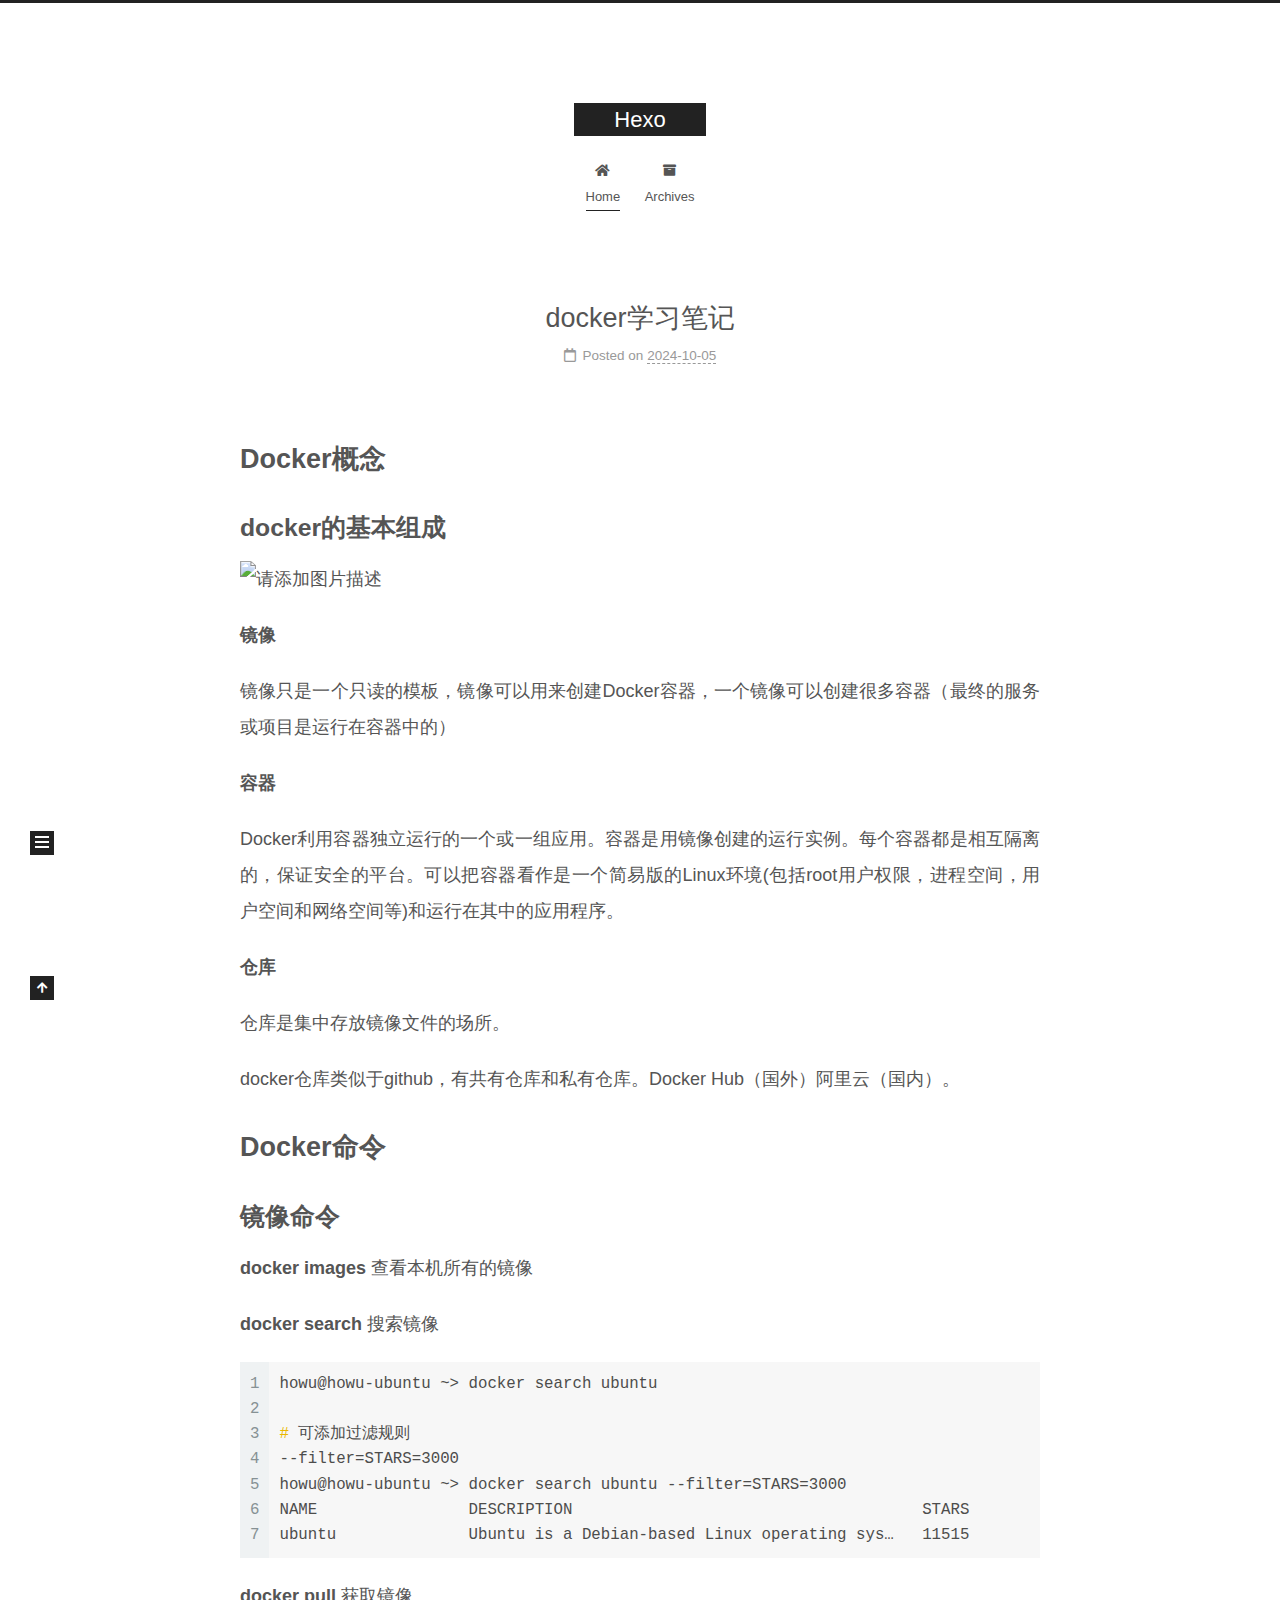
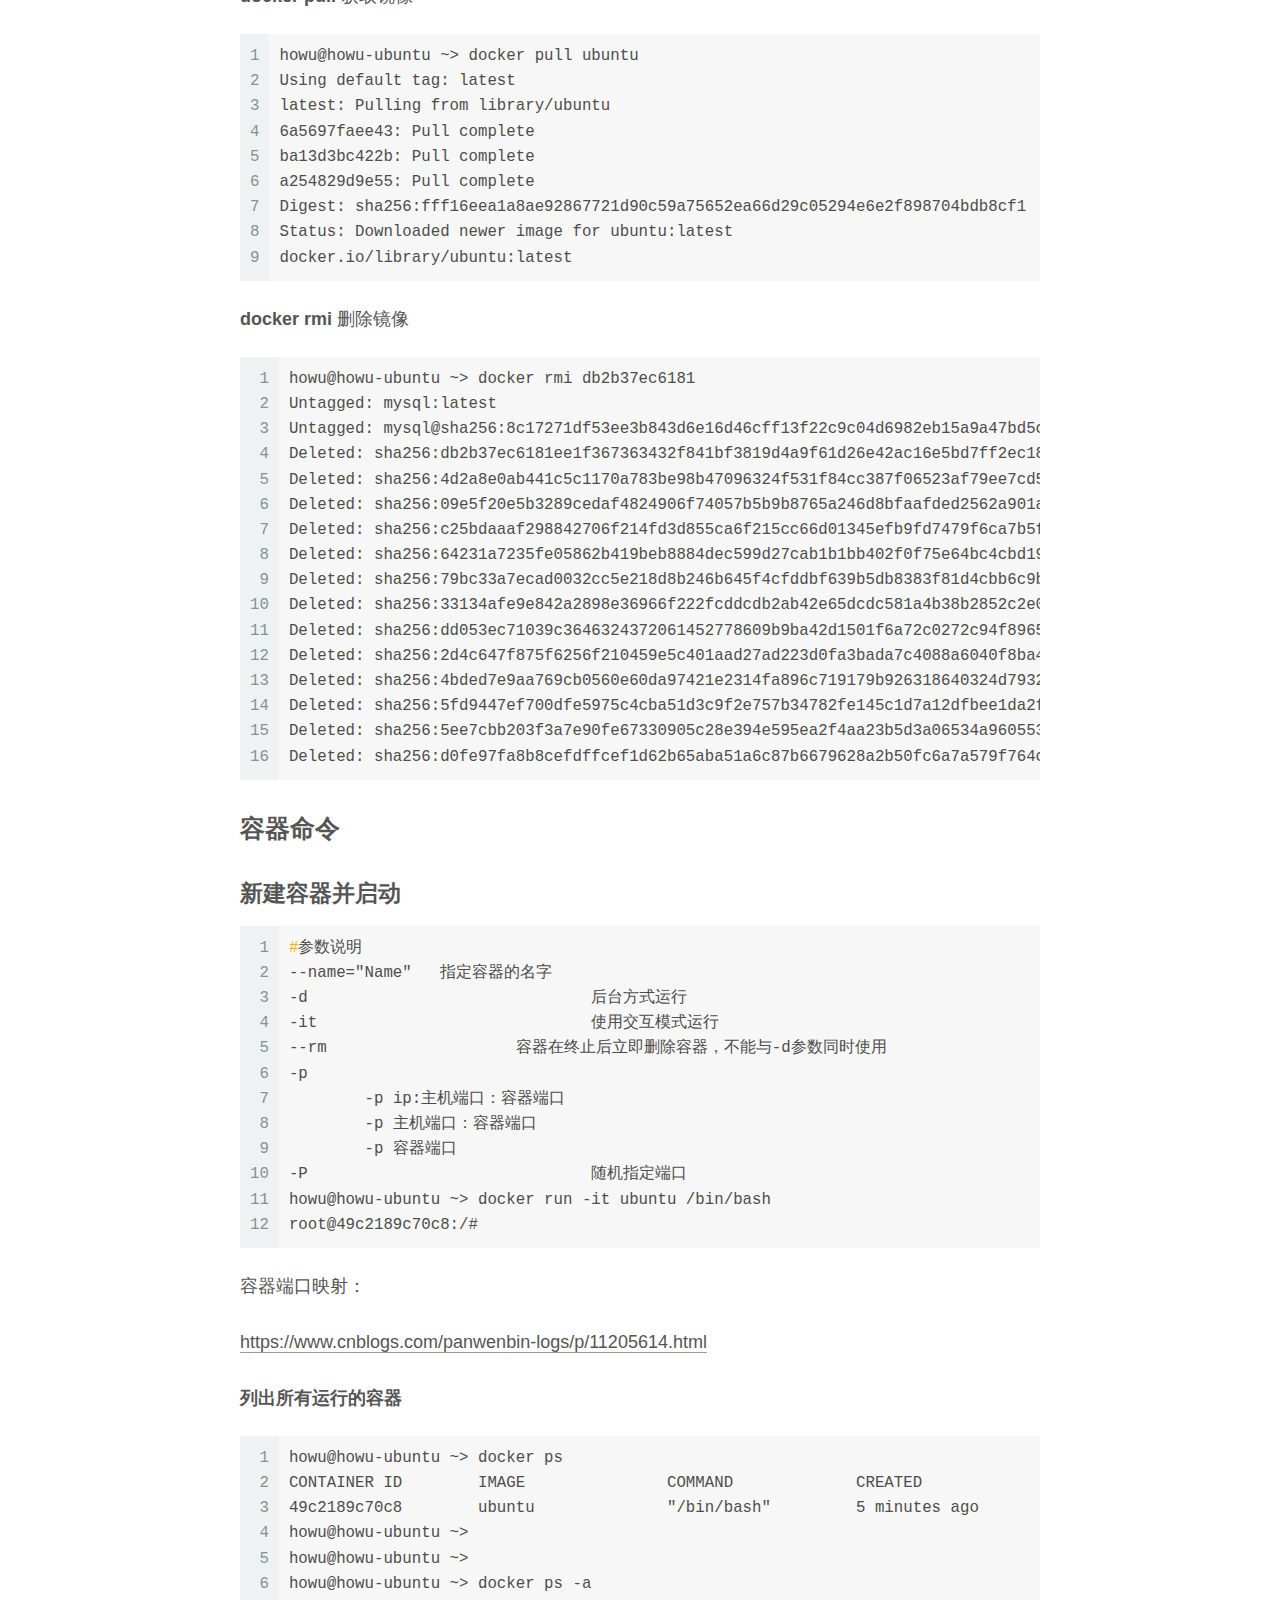
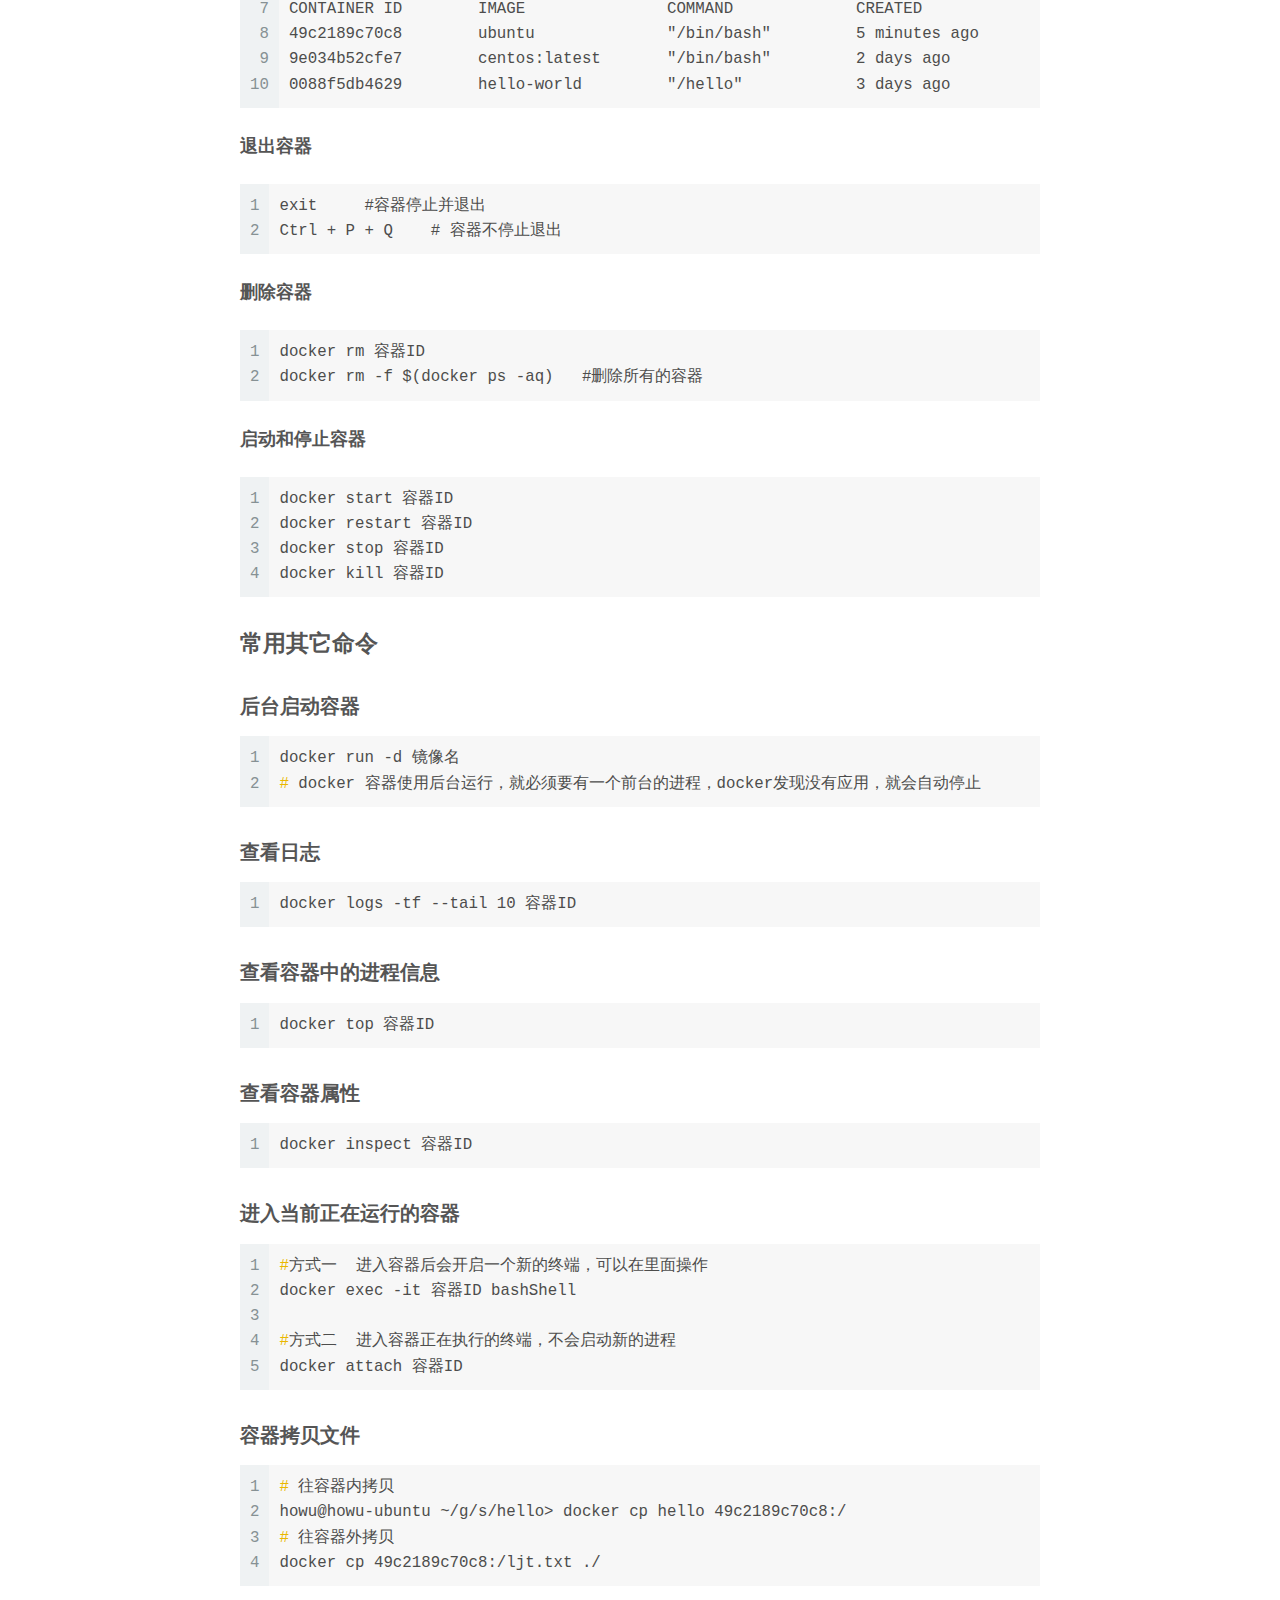
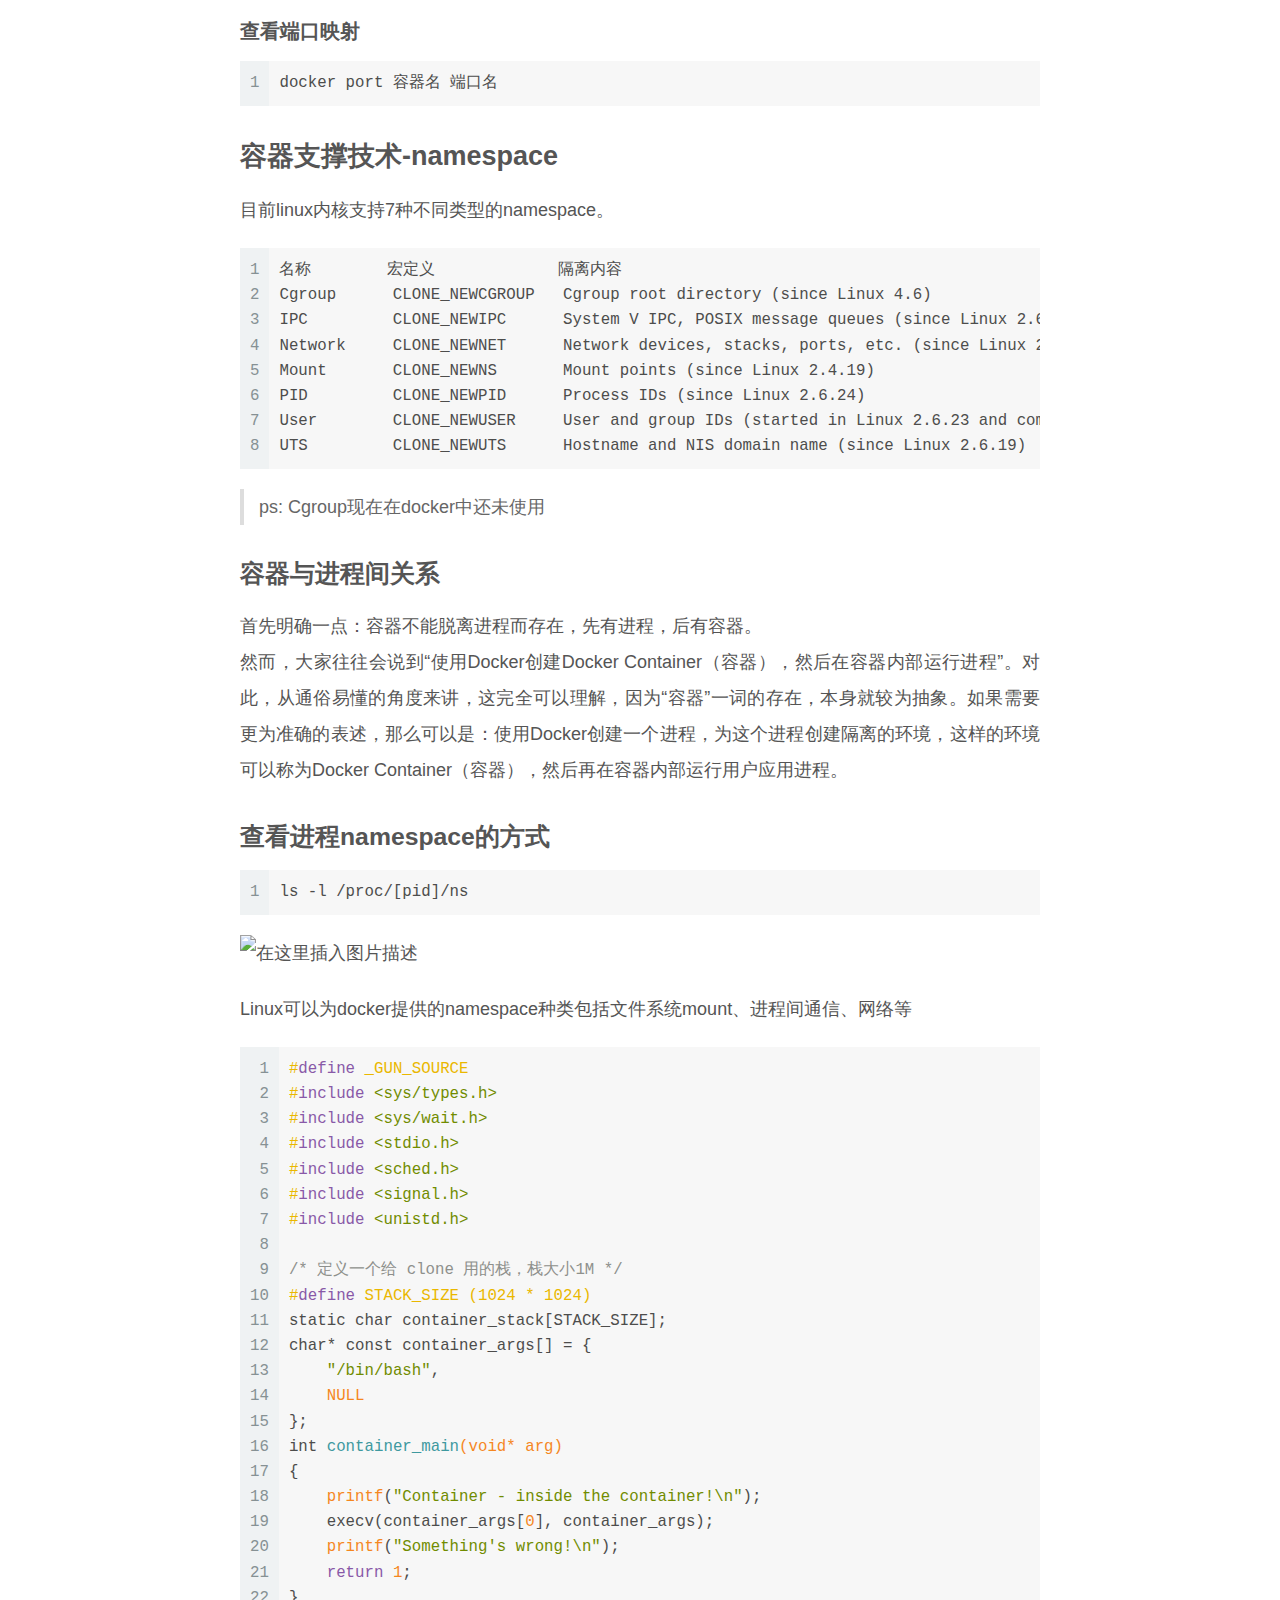
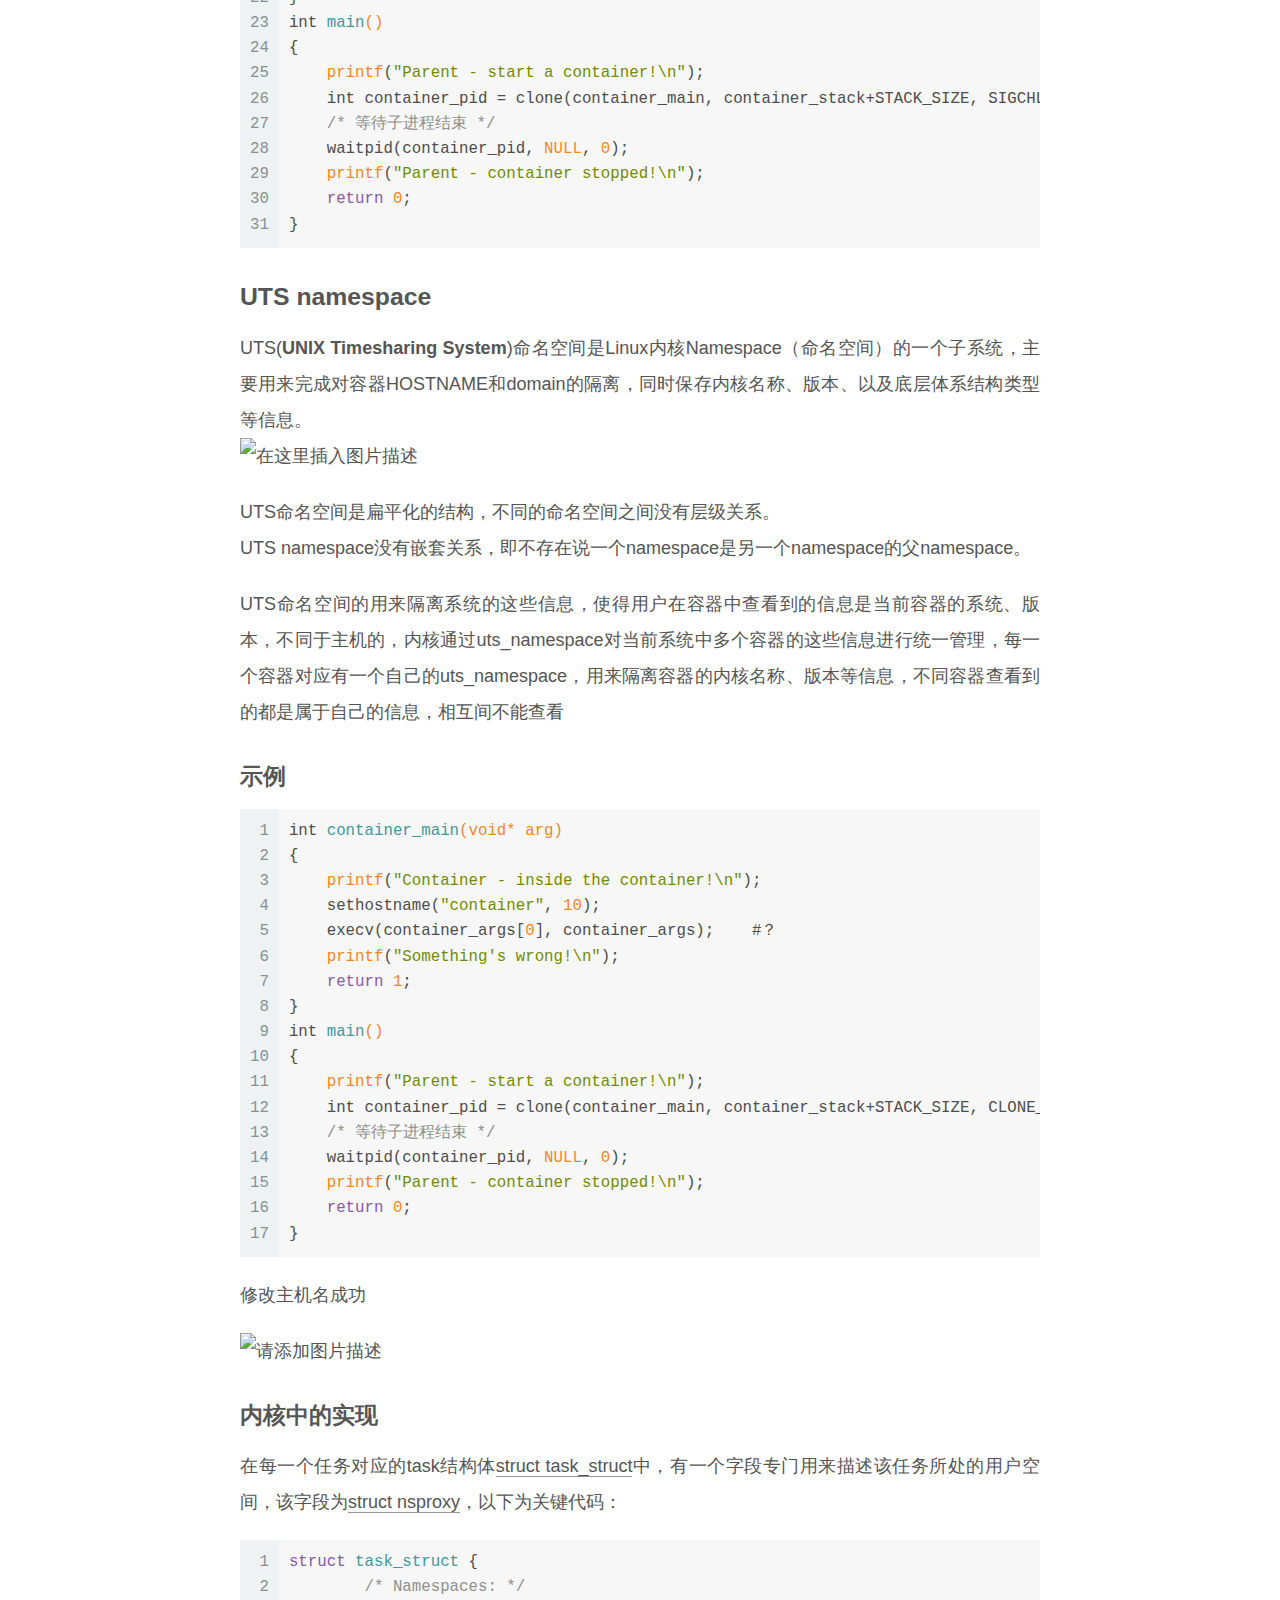
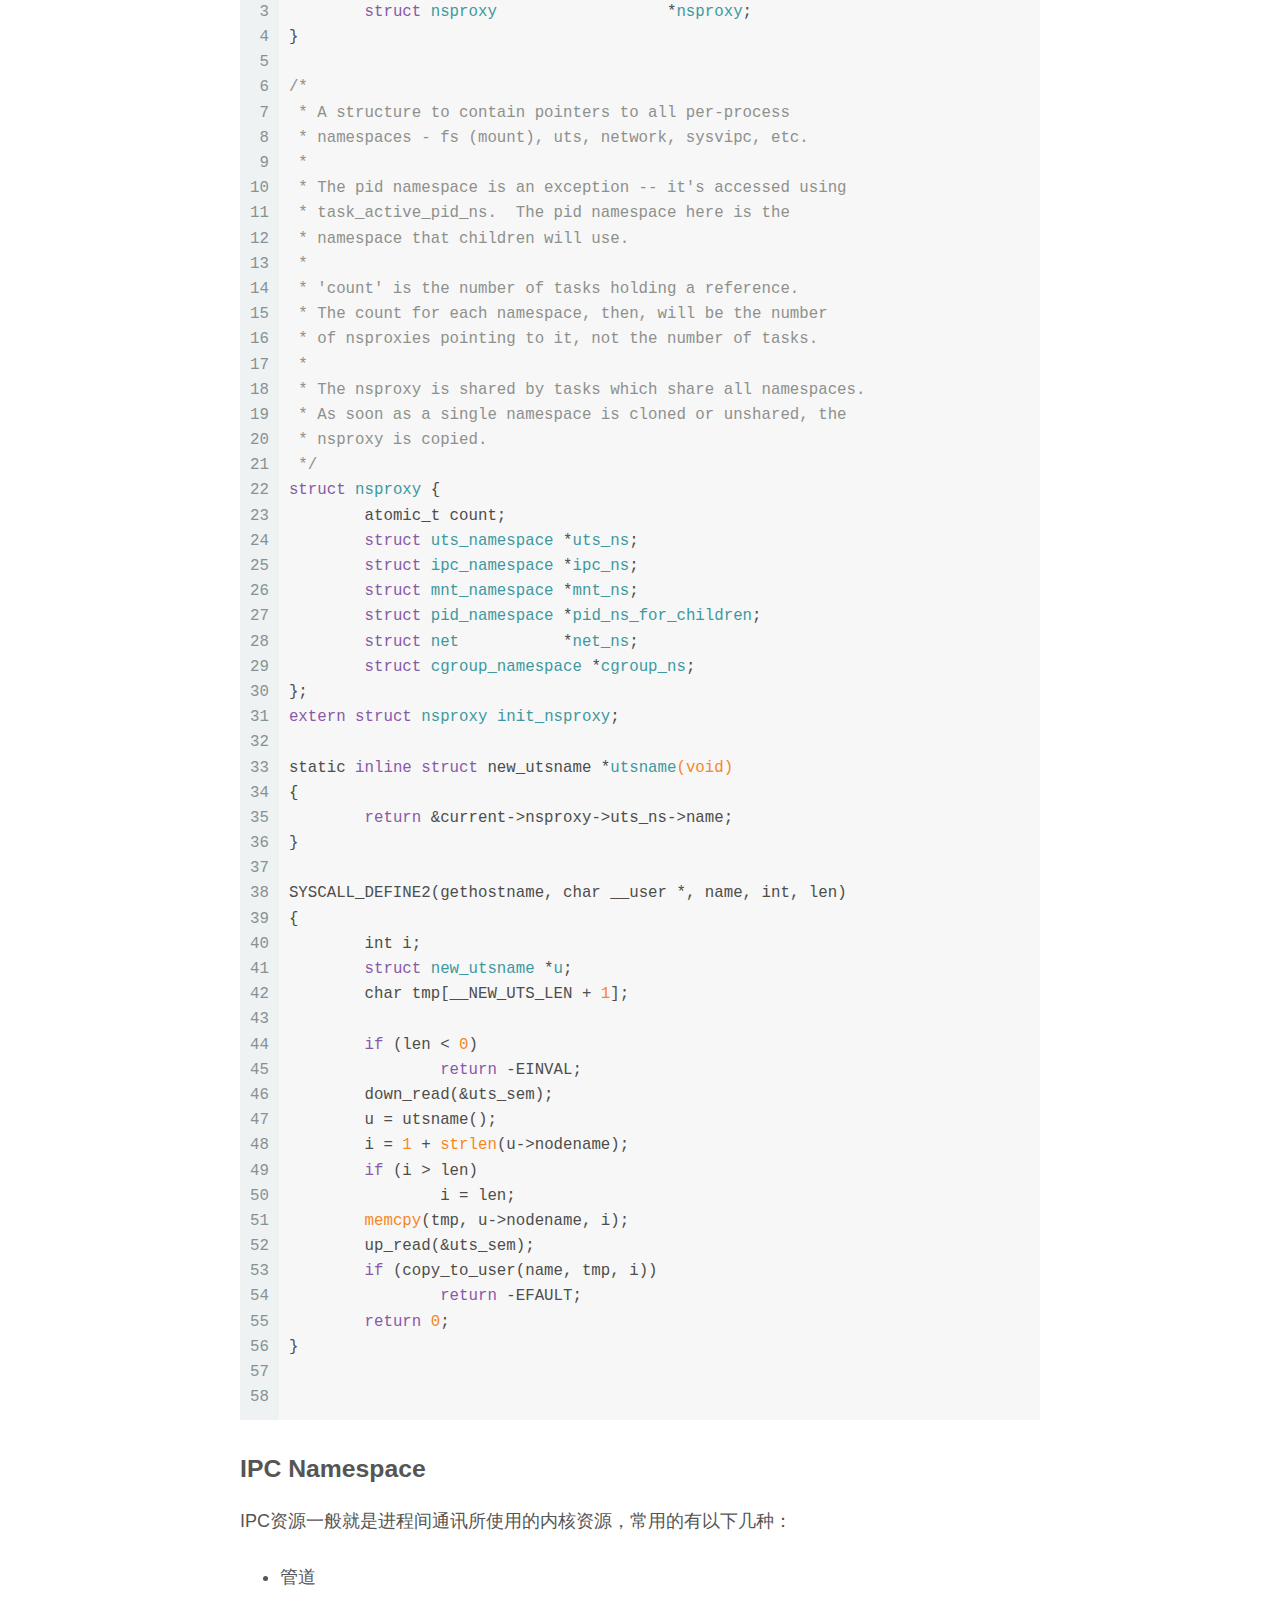
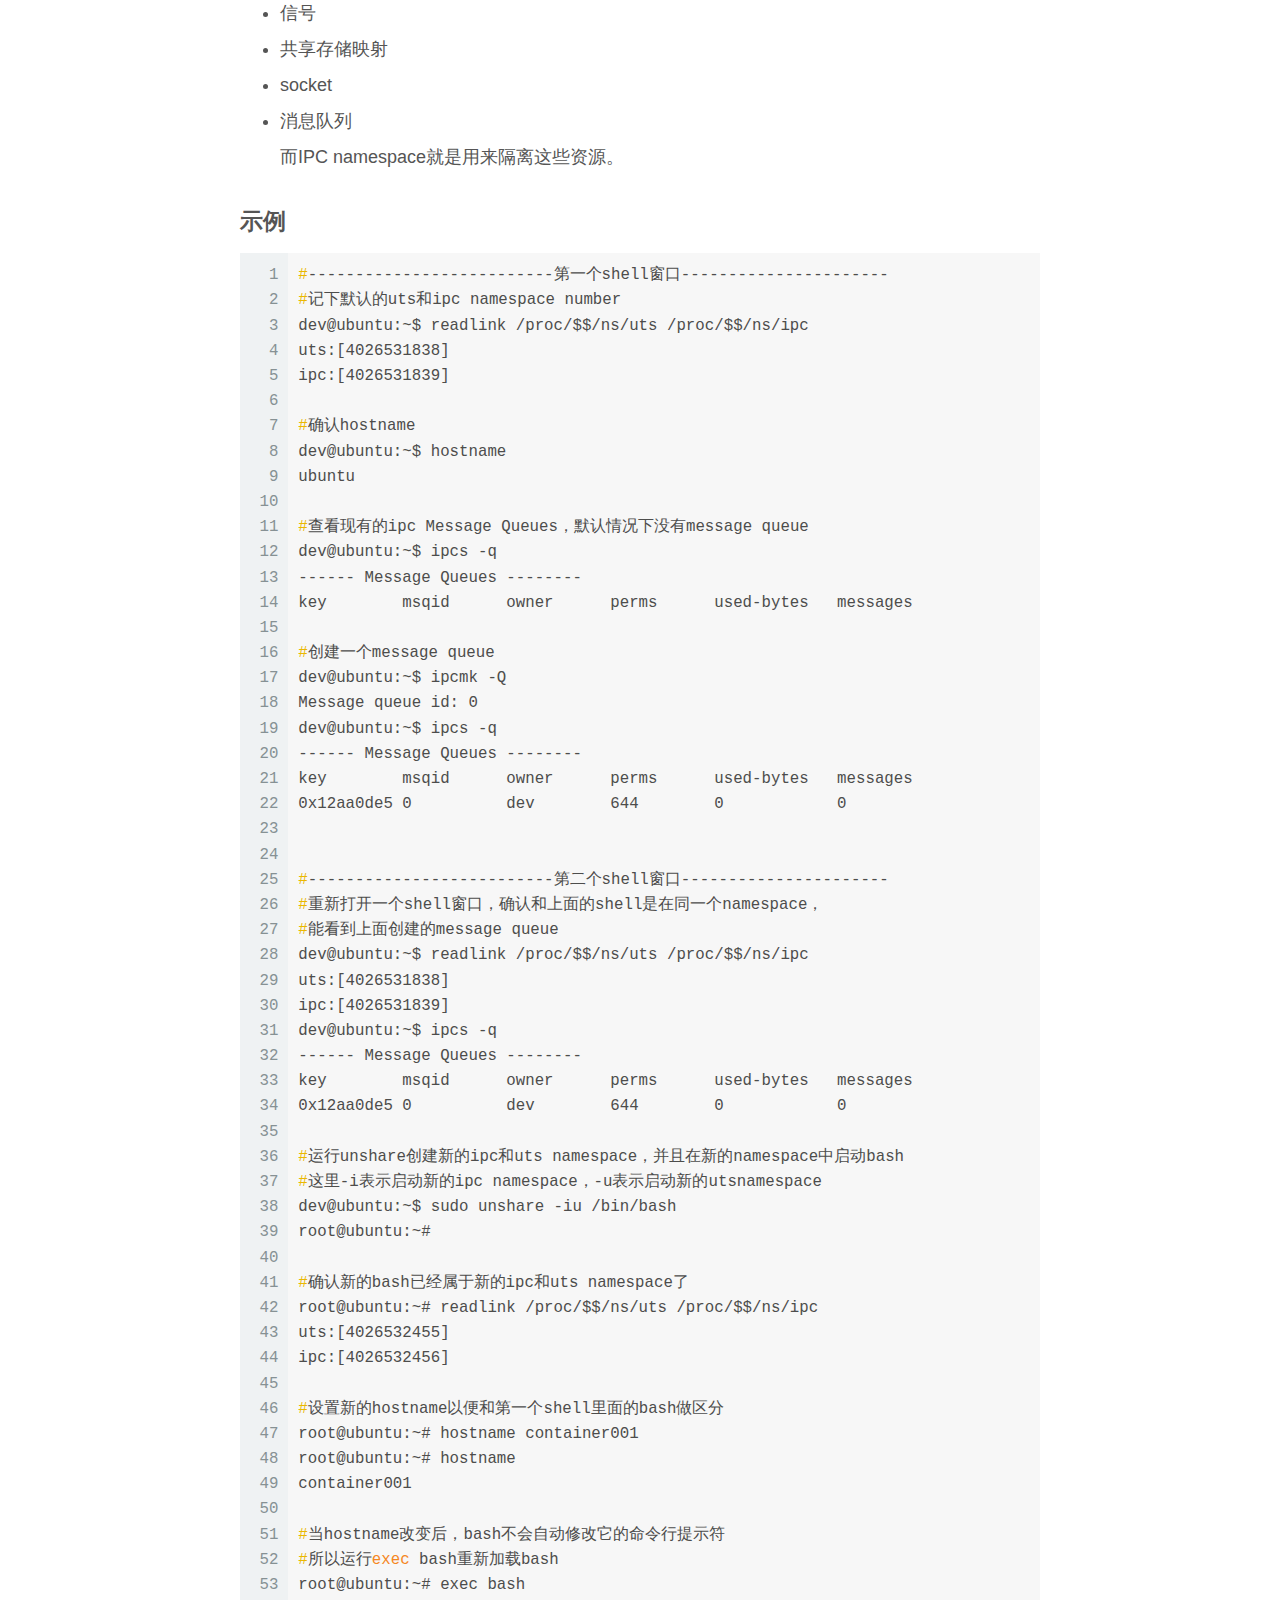
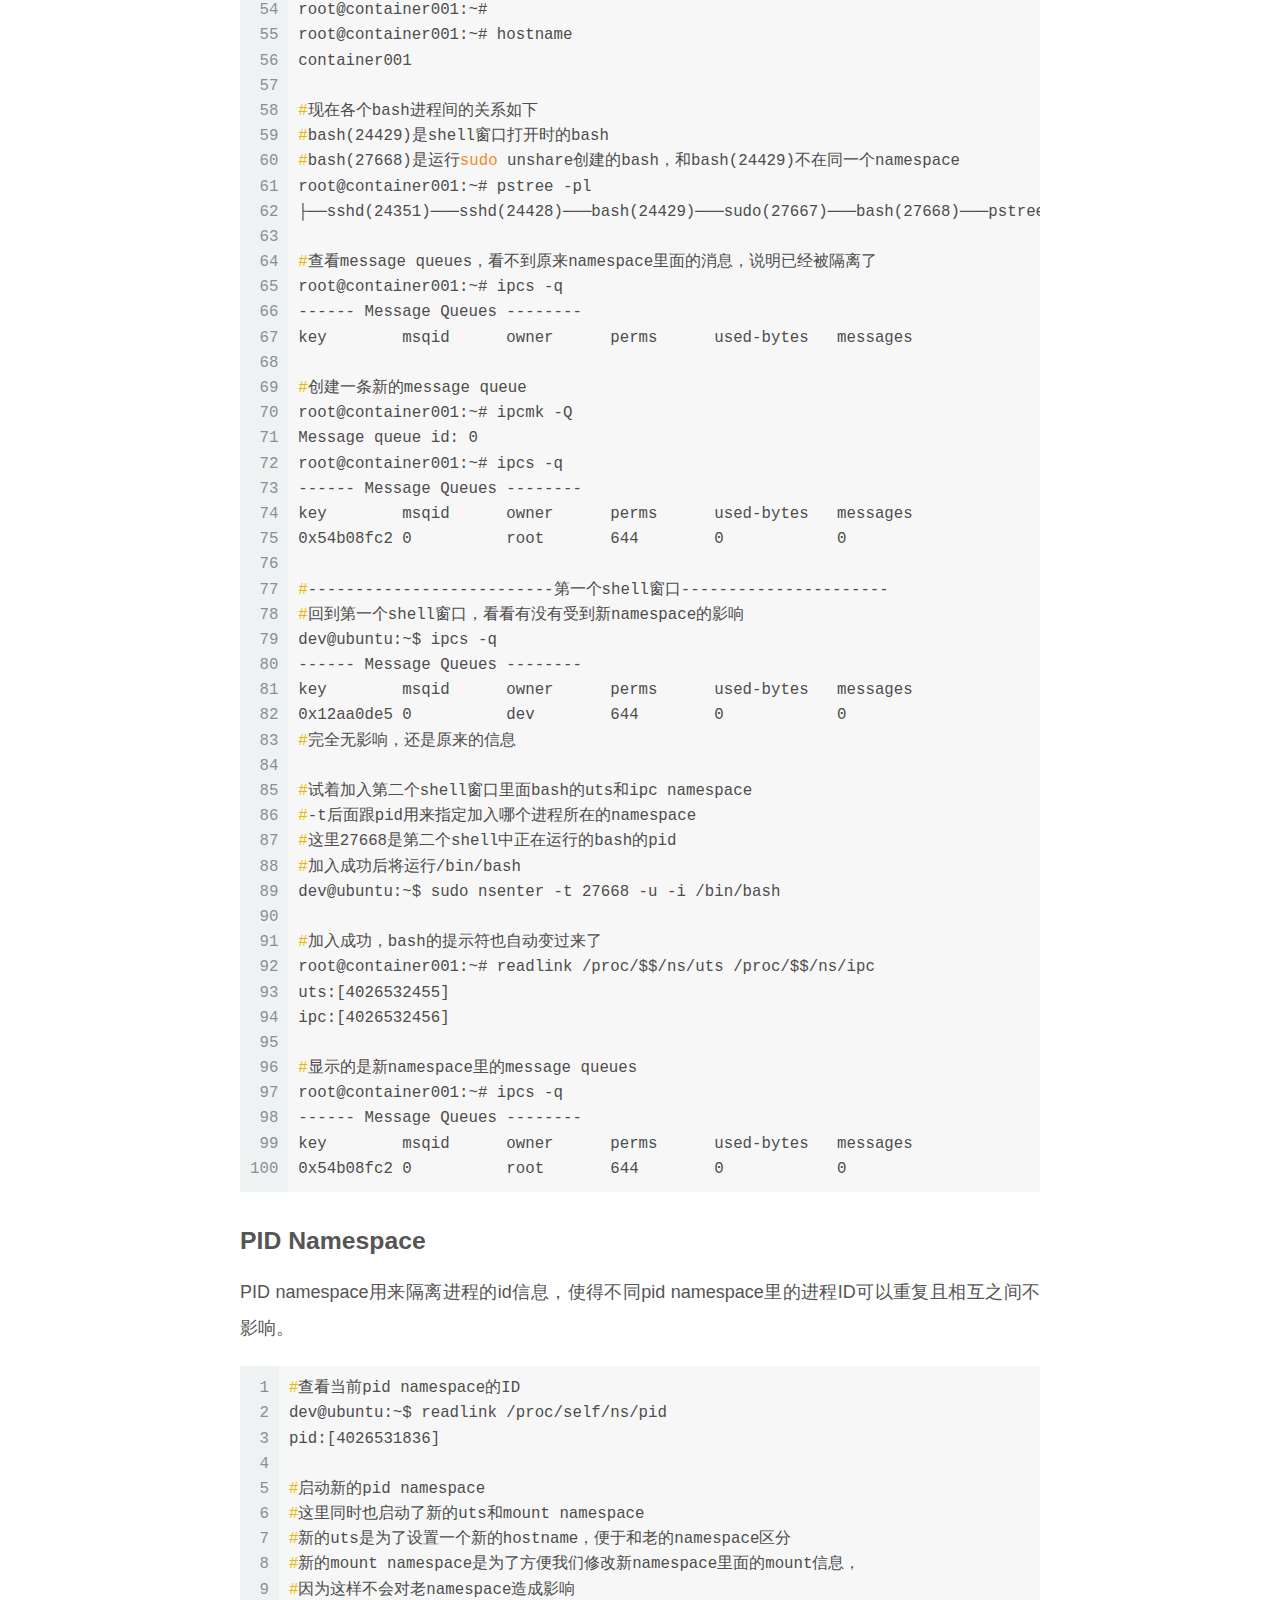
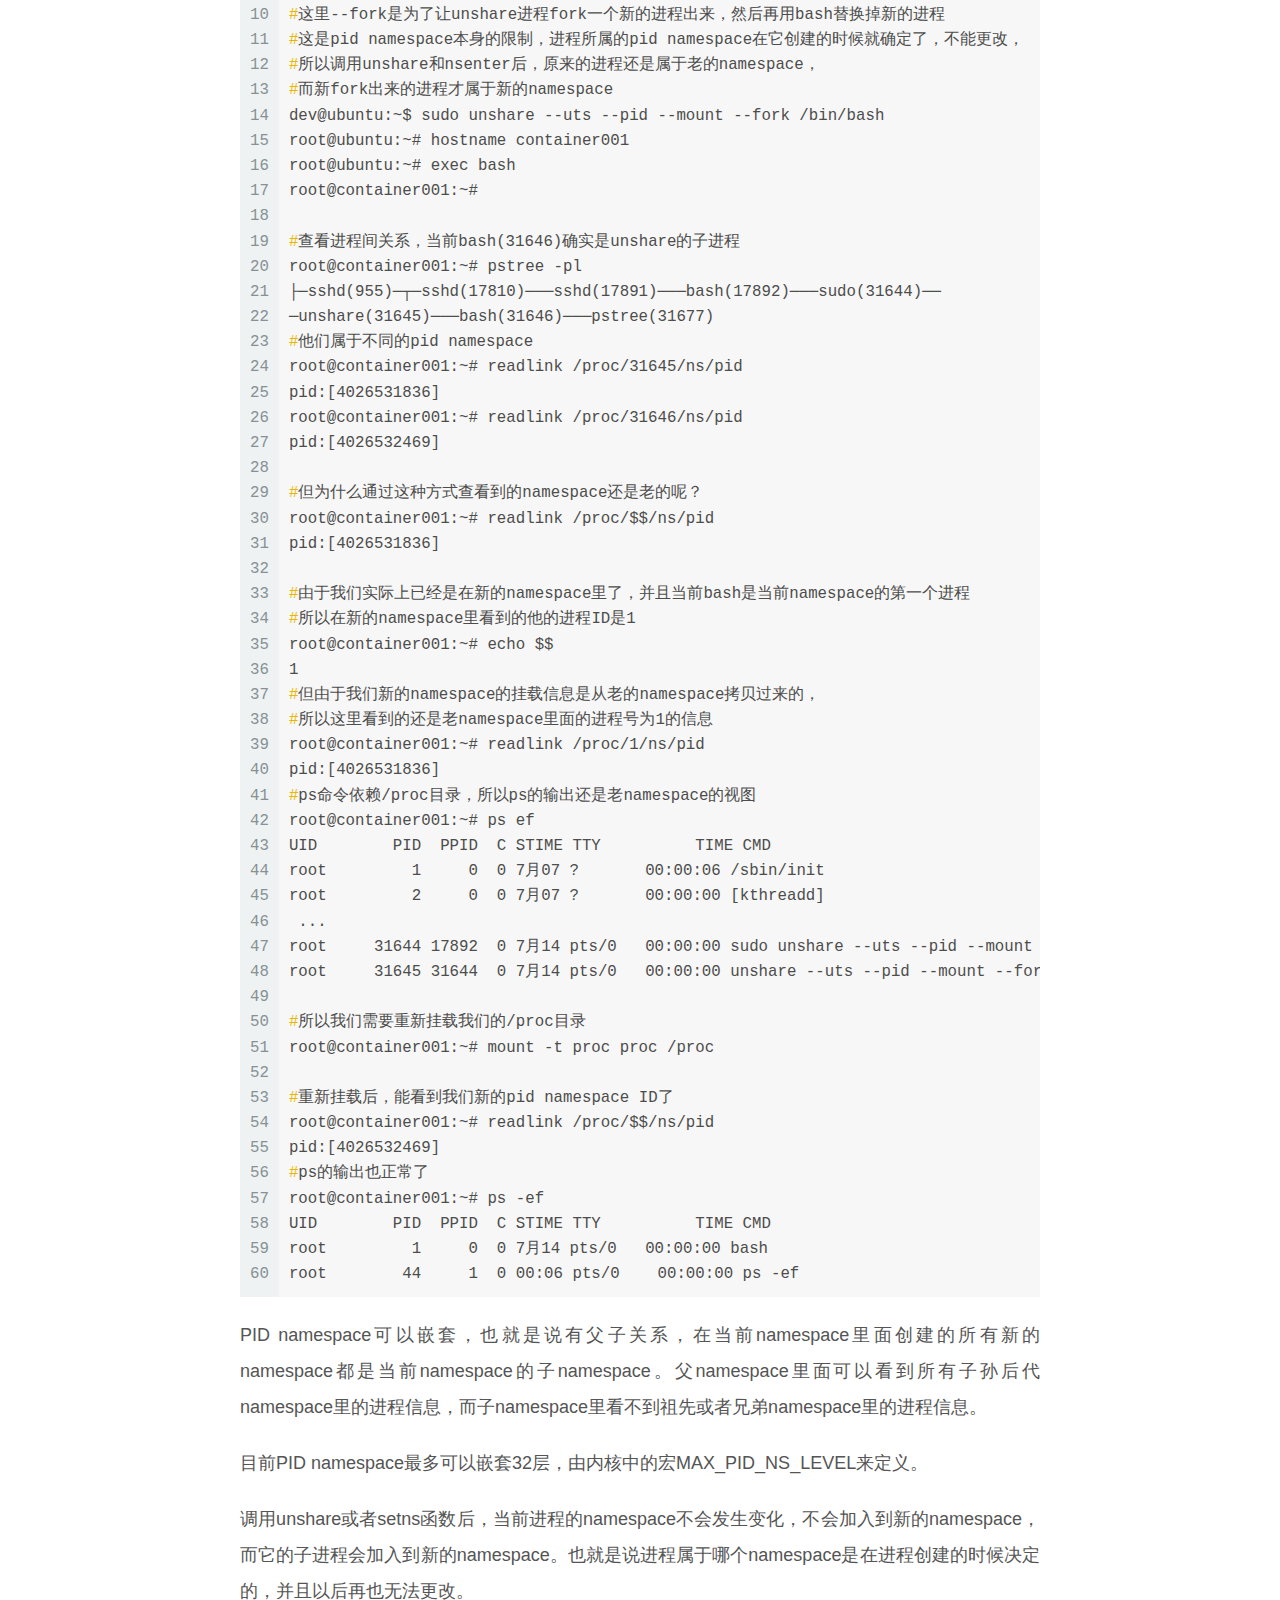
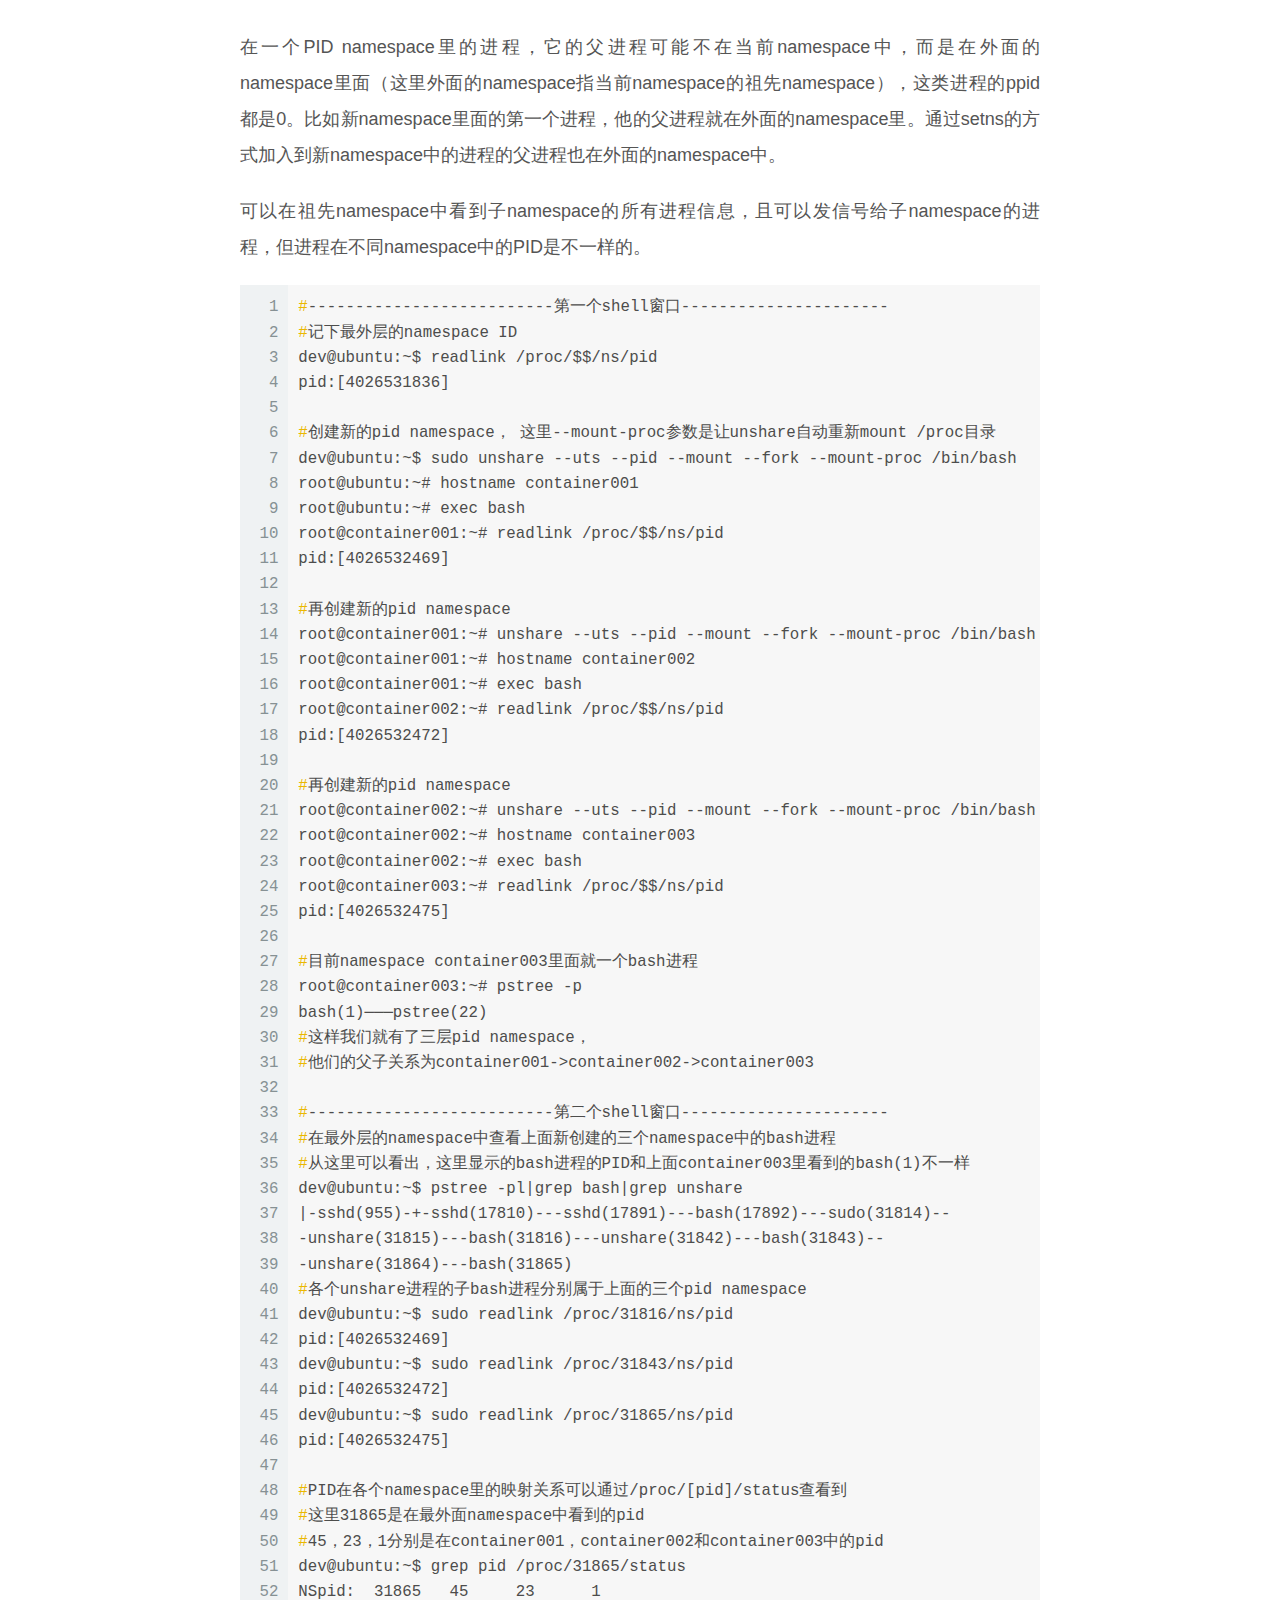
==== index.html @ 4dfdab85 "Site updated: 2024-10-05 16:51:50" ====
<!DOCTYPE html>
<html lang="en">
<head>
  <meta charset="UTF-8">
<meta name="viewport" content="width=device-width, initial-scale=1, maximum-scale=2">
<meta name="theme-color" content="#222">
<meta name="generator" content="Hexo 7.3.0">
  <link rel="apple-touch-icon" sizes="180x180" href="/images/apple-touch-icon-next.png">
  <link rel="icon" type="image/png" sizes="32x32" href="/images/favicon-32x32-next.png">
  <link rel="icon" type="image/png" sizes="16x16" href="/images/favicon-16x16-next.png">
  <link rel="mask-icon" href="/images/logo.svg" color="#222">

<link rel="stylesheet" href="/css/main.css">


<link rel="stylesheet" href="/lib/font-awesome/css/all.min.css">

<script id="hexo-configurations">
    var NexT = window.NexT || {};
    var CONFIG = {"hostname":"example.com","root":"/","scheme":"Muse","version":"7.8.0","exturl":false,"sidebar":{"position":"left","display":"post","padding":18,"offset":12,"onmobile":false},"copycode":{"enable":false,"show_result":false,"style":null},"back2top":{"enable":true,"sidebar":false,"scrollpercent":false},"bookmark":{"enable":false,"color":"#222","save":"auto"},"fancybox":false,"mediumzoom":false,"lazyload":false,"pangu":false,"comments":{"style":"tabs","active":null,"storage":true,"lazyload":false,"nav":null},"algolia":{"hits":{"per_page":10},"labels":{"input_placeholder":"Search for Posts","hits_empty":"We didn't find any results for the search: ${query}","hits_stats":"${hits} results found in ${time} ms"}},"localsearch":{"enable":false,"trigger":"auto","top_n_per_article":1,"unescape":false,"preload":false},"motion":{"enable":true,"async":false,"transition":{"post_block":"fadeIn","post_header":"slideDownIn","post_body":"slideDownIn","coll_header":"slideLeftIn","sidebar":"slideUpIn"}}};
  </script>

  <meta property="og:type" content="website">
<meta property="og:title" content="Hexo">
<meta property="og:url" content="http://example.com/index.html">
<meta property="og:site_name" content="Hexo">
<meta property="og:locale" content="en_US">
<meta property="article:author" content="John Doe">
<meta name="twitter:card" content="summary">

<link rel="canonical" href="http://example.com/">


<script id="page-configurations">
  // https://hexo.io/docs/variables.html
  CONFIG.page = {
    sidebar: "",
    isHome : true,
    isPost : false,
    lang   : 'en'
  };
</script>

  <title>Hexo</title>
  






  <noscript>
  <style>
  .use-motion .brand,
  .use-motion .menu-item,
  .sidebar-inner,
  .use-motion .post-block,
  .use-motion .pagination,
  .use-motion .comments,
  .use-motion .post-header,
  .use-motion .post-body,
  .use-motion .collection-header { opacity: initial; }

  .use-motion .site-title,
  .use-motion .site-subtitle {
    opacity: initial;
    top: initial;
  }

  .use-motion .logo-line-before i { left: initial; }
  .use-motion .logo-line-after i { right: initial; }
  </style>
</noscript>

</head>

<body itemscope itemtype="http://schema.org/WebPage">
  <div class="container use-motion">
    <div class="headband"></div>

    <header class="header" itemscope itemtype="http://schema.org/WPHeader">
      <div class="header-inner"><div class="site-brand-container">
  <div class="site-nav-toggle">
    <div class="toggle" aria-label="Toggle navigation bar">
      <span class="toggle-line toggle-line-first"></span>
      <span class="toggle-line toggle-line-middle"></span>
      <span class="toggle-line toggle-line-last"></span>
    </div>
  </div>

  <div class="site-meta">

    <a href="/" class="brand" rel="start">
      <span class="logo-line-before"><i></i></span>
      <h1 class="site-title">Hexo</h1>
      <span class="logo-line-after"><i></i></span>
    </a>
  </div>

  <div class="site-nav-right">
    <div class="toggle popup-trigger">
    </div>
  </div>
</div>




<nav class="site-nav">
  <ul id="menu" class="main-menu menu">
        <li class="menu-item menu-item-home">

    <a href="/" rel="section"><i class="fa fa-home fa-fw"></i>Home</a>

  </li>
        <li class="menu-item menu-item-archives">

    <a href="/archives/" rel="section"><i class="fa fa-archive fa-fw"></i>Archives</a>

  </li>
  </ul>
</nav>




</div>
    </header>

    
  <div class="back-to-top">
    <i class="fa fa-arrow-up"></i>
    <span>0%</span>
  </div>


    <main class="main">
      <div class="main-inner">
        <div class="content-wrap">
          

          <div class="content index posts-expand">
            
      
  
  
  <article itemscope itemtype="http://schema.org/Article" class="post-block" lang="en">
    <link itemprop="mainEntityOfPage" href="http://example.com/2024/10/05/docker/docker%E5%AD%A6%E4%B9%A0%E7%AC%94%E8%AE%B0/">

    <span hidden itemprop="author" itemscope itemtype="http://schema.org/Person">
      <meta itemprop="image" content="/images/avatar.gif">
      <meta itemprop="name" content="John Doe">
      <meta itemprop="description" content="">
    </span>

    <span hidden itemprop="publisher" itemscope itemtype="http://schema.org/Organization">
      <meta itemprop="name" content="Hexo">
    </span>
      <header class="post-header">
        <h2 class="post-title" itemprop="name headline">
          
            <a href="/2024/10/05/docker/docker%E5%AD%A6%E4%B9%A0%E7%AC%94%E8%AE%B0/" class="post-title-link" itemprop="url">docker学习笔记</a>
        </h2>

        <div class="post-meta">
            <span class="post-meta-item">
              <span class="post-meta-item-icon">
                <i class="far fa-calendar"></i>
              </span>
              <span class="post-meta-item-text">Posted on</span>
              

              <time title="Created: 2024-10-05 16:20:26 / Modified: 16:41:26" itemprop="dateCreated datePublished" datetime="2024-10-05T16:20:26+08:00">2024-10-05</time>
            </span>

          

        </div>
      </header>

    
    
    
    <div class="post-body" itemprop="articleBody">

      
          <h1 id="Docker概念"><a href="#Docker概念" class="headerlink" title="Docker概念"></a>Docker概念</h1><h2 id="docker的基本组成"><a href="#docker的基本组成" class="headerlink" title="docker的基本组成"></a>docker的基本组成</h2><p><img src="https://raw.githubusercontent.com/howu911/picx-images-hosting/master/docker_stu202410051638767.png" alt="请添加图片描述"></p>
<p><strong>镜像</strong></p>
<p>镜像只是一个只读的模板，镜像可以用来创建Docker容器，一个镜像可以创建很多容器（最终的服务或项目是运行在容器中的）</p>
<p><strong>容器</strong></p>
<p>Docker利用容器独立运行的一个或一组应用。容器是用镜像创建的运行实例。每个容器都是相互隔离的，保证安全的平台。可以把容器看作是一个简易版的Linux环境(包括root用户权限，进程空间，用户空间和网络空间等)和运行在其中的应用程序。</p>
<p><strong>仓库</strong></p>
<p>仓库是集中存放镜像文件的场所。</p>
<p>docker仓库类似于github，有共有仓库和私有仓库。Docker Hub（国外）阿里云（国内）。</p>
<h1 id="Docker命令"><a href="#Docker命令" class="headerlink" title="Docker命令"></a>Docker命令</h1><h2 id="镜像命令"><a href="#镜像命令" class="headerlink" title="镜像命令"></a>镜像命令</h2><p><strong>docker images</strong>  查看本机所有的镜像</p>
<p><strong>docker search</strong>  搜索镜像</p>
<figure class="highlight shell"><table><tr><td class="gutter"><pre><span class="line">1</span><br><span class="line">2</span><br><span class="line">3</span><br><span class="line">4</span><br><span class="line">5</span><br><span class="line">6</span><br><span class="line">7</span><br></pre></td><td class="code"><pre><span class="line">howu@howu-ubuntu ~&gt; docker search ubuntu</span><br><span class="line"><span class="meta prompt_"></span></span><br><span class="line"><span class="meta prompt_"># </span><span class="language-bash">可添加过滤规则</span></span><br><span class="line">--filter=STARS=3000</span><br><span class="line">howu@howu-ubuntu ~&gt; docker search ubuntu --filter=STARS=3000</span><br><span class="line">NAME                DESCRIPTION                                     STARS               OFFICIAL            AUTOMATED</span><br><span class="line">ubuntu              Ubuntu is a Debian-based Linux operating sys…   11515               [OK]</span><br></pre></td></tr></table></figure>



<p><strong>docker pull</strong>  获取镜像</p>
<figure class="highlight shell"><table><tr><td class="gutter"><pre><span class="line">1</span><br><span class="line">2</span><br><span class="line">3</span><br><span class="line">4</span><br><span class="line">5</span><br><span class="line">6</span><br><span class="line">7</span><br><span class="line">8</span><br><span class="line">9</span><br></pre></td><td class="code"><pre><span class="line">howu@howu-ubuntu ~&gt; docker pull ubuntu</span><br><span class="line">Using default tag: latest</span><br><span class="line">latest: Pulling from library/ubuntu</span><br><span class="line">6a5697faee43: Pull complete</span><br><span class="line">ba13d3bc422b: Pull complete</span><br><span class="line">a254829d9e55: Pull complete</span><br><span class="line">Digest: sha256:fff16eea1a8ae92867721d90c59a75652ea66d29c05294e6e2f898704bdb8cf1</span><br><span class="line">Status: Downloaded newer image for ubuntu:latest</span><br><span class="line">docker.io/library/ubuntu:latest</span><br></pre></td></tr></table></figure>



<p><strong>docker rmi</strong>  删除镜像</p>
<figure class="highlight plaintext"><table><tr><td class="gutter"><pre><span class="line">1</span><br><span class="line">2</span><br><span class="line">3</span><br><span class="line">4</span><br><span class="line">5</span><br><span class="line">6</span><br><span class="line">7</span><br><span class="line">8</span><br><span class="line">9</span><br><span class="line">10</span><br><span class="line">11</span><br><span class="line">12</span><br><span class="line">13</span><br><span class="line">14</span><br><span class="line">15</span><br><span class="line">16</span><br></pre></td><td class="code"><pre><span class="line">howu@howu-ubuntu ~&gt; docker rmi db2b37ec6181</span><br><span class="line">Untagged: mysql:latest</span><br><span class="line">Untagged: mysql@sha256:8c17271df53ee3b843d6e16d46cff13f22c9c04d6982eb15a9a47bd5c9ac7e2d</span><br><span class="line">Deleted: sha256:db2b37ec6181ee1f367363432f841bf3819d4a9f61d26e42ac16e5bd7ff2ec18</span><br><span class="line">Deleted: sha256:4d2a8e0ab441c5c1170a783be98b47096324f531f84cc387f06523af79ee7cd5</span><br><span class="line">Deleted: sha256:09e5f20e5b3289cedaf4824906f74057b5b9b8765a246d8bfaafded2562a901a</span><br><span class="line">Deleted: sha256:c25bdaaaf298842706f214fd3d855ca6f215cc66d01345efb9fd7479f6ca7b5f</span><br><span class="line">Deleted: sha256:64231a7235fe05862b419beb8884dec599d27cab1b1bb402f0f75e64bc4cbd19</span><br><span class="line">Deleted: sha256:79bc33a7ecad0032cc5e218d8b246b645f4cfddbf639b5db8383f81d4cbb6c9b</span><br><span class="line">Deleted: sha256:33134afe9e842a2898e36966f222fcddcdb2ab42e65dcdc581a4b38b2852c2e0</span><br><span class="line">Deleted: sha256:dd053ec71039c3646324372061452778609b9ba42d1501f6a72c0272c94f8965</span><br><span class="line">Deleted: sha256:2d4c647f875f6256f210459e5c401aad27ad223d0fa3bada7c4088a6040f8ba4</span><br><span class="line">Deleted: sha256:4bded7e9aa769cb0560e60da97421e2314fa896c719179b926318640324d7932</span><br><span class="line">Deleted: sha256:5fd9447ef700dfe5975c4cba51d3c9f2e757b34782fe145c1d7a12dfbee1da2f</span><br><span class="line">Deleted: sha256:5ee7cbb203f3a7e90fe67330905c28e394e595ea2f4aa23b5d3a06534a960553</span><br><span class="line">Deleted: sha256:d0fe97fa8b8cefdffcef1d62b65aba51a6c87b6679628a2b50fc6a7a579f764c</span><br></pre></td></tr></table></figure>





<h2 id="容器命令"><a href="#容器命令" class="headerlink" title="容器命令"></a>容器命令</h2><h3 id="新建容器并启动"><a href="#新建容器并启动" class="headerlink" title="新建容器并启动"></a><strong>新建容器并启动</strong></h3><figure class="highlight shell"><table><tr><td class="gutter"><pre><span class="line">1</span><br><span class="line">2</span><br><span class="line">3</span><br><span class="line">4</span><br><span class="line">5</span><br><span class="line">6</span><br><span class="line">7</span><br><span class="line">8</span><br><span class="line">9</span><br><span class="line">10</span><br><span class="line">11</span><br><span class="line">12</span><br></pre></td><td class="code"><pre><span class="line"><span class="meta prompt_">#</span><span class="language-bash">参数说明</span></span><br><span class="line">--name=&quot;Name&quot;   指定容器的名字  </span><br><span class="line">-d				后台方式运行</span><br><span class="line">-it				使用交互模式运行</span><br><span class="line">--rm			容器在终止后立即删除容器，不能与-d参数同时使用</span><br><span class="line">-p</span><br><span class="line">	-p ip:主机端口：容器端口</span><br><span class="line">	-p 主机端口：容器端口</span><br><span class="line">	-p 容器端口</span><br><span class="line">-P				随机指定端口</span><br><span class="line">howu@howu-ubuntu ~&gt; docker run -it ubuntu /bin/bash</span><br><span class="line">root@49c2189c70c8:/#</span><br></pre></td></tr></table></figure>

<p>容器端口映射：</p>
<p><a target="_blank" rel="noopener" href="https://www.cnblogs.com/panwenbin-logs/p/11205614.html">https://www.cnblogs.com/panwenbin-logs/p/11205614.html</a></p>
<p><strong>列出所有运行的容器</strong></p>
<figure class="highlight shell"><table><tr><td class="gutter"><pre><span class="line">1</span><br><span class="line">2</span><br><span class="line">3</span><br><span class="line">4</span><br><span class="line">5</span><br><span class="line">6</span><br><span class="line">7</span><br><span class="line">8</span><br><span class="line">9</span><br><span class="line">10</span><br></pre></td><td class="code"><pre><span class="line">howu@howu-ubuntu ~&gt; docker ps</span><br><span class="line">CONTAINER ID        IMAGE               COMMAND             CREATED             STATUS              PORTS               NAMES</span><br><span class="line">49c2189c70c8        ubuntu              &quot;/bin/bash&quot;         5 minutes ago       Up 5 minutes                            zealous_goldberg</span><br><span class="line">howu@howu-ubuntu ~&gt;</span><br><span class="line">howu@howu-ubuntu ~&gt;</span><br><span class="line">howu@howu-ubuntu ~&gt; docker ps -a</span><br><span class="line">CONTAINER ID        IMAGE               COMMAND             CREATED             STATUS                  PORTS               NAMES</span><br><span class="line">49c2189c70c8        ubuntu              &quot;/bin/bash&quot;         5 minutes ago       Up 5 minutes                                zealous_goldberg</span><br><span class="line">9e034b52cfe7        centos:latest       &quot;/bin/bash&quot;         2 days ago          Exited (0) 2 days ago                       objective_chaum</span><br><span class="line">0088f5db4629        hello-world         &quot;/hello&quot;            3 days ago          Exited (0) 3 days ago                       determined_albattani</span><br></pre></td></tr></table></figure>



<p><strong>退出容器</strong></p>
<figure class="highlight shell"><table><tr><td class="gutter"><pre><span class="line">1</span><br><span class="line">2</span><br></pre></td><td class="code"><pre><span class="line">exit     #容器停止并退出</span><br><span class="line">Ctrl + P + Q    # 容器不停止退出</span><br></pre></td></tr></table></figure>



<p><strong>删除容器</strong></p>
<figure class="highlight shell"><table><tr><td class="gutter"><pre><span class="line">1</span><br><span class="line">2</span><br></pre></td><td class="code"><pre><span class="line">docker rm 容器ID</span><br><span class="line">docker rm -f $(docker ps -aq)   #删除所有的容器</span><br></pre></td></tr></table></figure>



<p><strong>启动和停止容器</strong></p>
<figure class="highlight shell"><table><tr><td class="gutter"><pre><span class="line">1</span><br><span class="line">2</span><br><span class="line">3</span><br><span class="line">4</span><br></pre></td><td class="code"><pre><span class="line">docker start 容器ID</span><br><span class="line">docker restart 容器ID</span><br><span class="line">docker stop 容器ID</span><br><span class="line">docker kill 容器ID</span><br></pre></td></tr></table></figure>



<h3 id="常用其它命令"><a href="#常用其它命令" class="headerlink" title="常用其它命令"></a>常用其它命令</h3><h4 id="后台启动容器"><a href="#后台启动容器" class="headerlink" title="后台启动容器"></a><strong>后台启动容器</strong></h4><figure class="highlight shell"><table><tr><td class="gutter"><pre><span class="line">1</span><br><span class="line">2</span><br></pre></td><td class="code"><pre><span class="line">docker run -d 镜像名</span><br><span class="line"><span class="meta prompt_"># </span><span class="language-bash">docker 容器使用后台运行，就必须要有一个前台的进程，docker发现没有应用，就会自动停止</span></span><br></pre></td></tr></table></figure>



<h4 id="查看日志"><a href="#查看日志" class="headerlink" title="查看日志"></a><strong>查看日志</strong></h4><figure class="highlight shell"><table><tr><td class="gutter"><pre><span class="line">1</span><br></pre></td><td class="code"><pre><span class="line">docker logs -tf --tail 10 容器ID</span><br></pre></td></tr></table></figure>



<h4 id="查看容器中的进程信息"><a href="#查看容器中的进程信息" class="headerlink" title="查看容器中的进程信息"></a><strong>查看容器中的进程信息</strong></h4><figure class="highlight shell"><table><tr><td class="gutter"><pre><span class="line">1</span><br></pre></td><td class="code"><pre><span class="line">docker top 容器ID</span><br></pre></td></tr></table></figure>



<h4 id="查看容器属性"><a href="#查看容器属性" class="headerlink" title="查看容器属性"></a><strong>查看容器属性</strong></h4><figure class="highlight shell"><table><tr><td class="gutter"><pre><span class="line">1</span><br></pre></td><td class="code"><pre><span class="line">docker inspect 容器ID</span><br></pre></td></tr></table></figure>



<h4 id="进入当前正在运行的容器"><a href="#进入当前正在运行的容器" class="headerlink" title="进入当前正在运行的容器"></a><strong>进入当前正在运行的容器</strong></h4><figure class="highlight shell"><table><tr><td class="gutter"><pre><span class="line">1</span><br><span class="line">2</span><br><span class="line">3</span><br><span class="line">4</span><br><span class="line">5</span><br></pre></td><td class="code"><pre><span class="line"><span class="meta prompt_">#</span><span class="language-bash">方式一  进入容器后会开启一个新的终端，可以在里面操作</span></span><br><span class="line">docker exec -it 容器ID bashShell</span><br><span class="line"><span class="meta prompt_"></span></span><br><span class="line"><span class="meta prompt_">#</span><span class="language-bash">方式二  进入容器正在执行的终端，不会启动新的进程</span></span><br><span class="line">docker attach 容器ID</span><br></pre></td></tr></table></figure>



<h4 id="容器拷贝文件"><a href="#容器拷贝文件" class="headerlink" title="容器拷贝文件"></a><strong>容器拷贝文件</strong></h4><figure class="highlight shell"><table><tr><td class="gutter"><pre><span class="line">1</span><br><span class="line">2</span><br><span class="line">3</span><br><span class="line">4</span><br></pre></td><td class="code"><pre><span class="line"><span class="meta prompt_"># </span><span class="language-bash">往容器内拷贝</span></span><br><span class="line">howu@howu-ubuntu ~/g/s/hello&gt; docker cp hello 49c2189c70c8:/</span><br><span class="line"><span class="meta prompt_"># </span><span class="language-bash">往容器外拷贝</span></span><br><span class="line">docker cp 49c2189c70c8:/ljt.txt ./</span><br></pre></td></tr></table></figure>



<h4 id="查看端口映射"><a href="#查看端口映射" class="headerlink" title="查看端口映射"></a>查看端口映射</h4><figure class="highlight shell"><table><tr><td class="gutter"><pre><span class="line">1</span><br></pre></td><td class="code"><pre><span class="line">docker port 容器名 端口名</span><br></pre></td></tr></table></figure>





<h1 id="容器支撑技术-namespace"><a href="#容器支撑技术-namespace" class="headerlink" title="容器支撑技术-namespace"></a>容器支撑技术-namespace</h1><p>目前linux内核支持7种不同类型的namespace。</p>
<figure class="highlight shell"><table><tr><td class="gutter"><pre><span class="line">1</span><br><span class="line">2</span><br><span class="line">3</span><br><span class="line">4</span><br><span class="line">5</span><br><span class="line">6</span><br><span class="line">7</span><br><span class="line">8</span><br></pre></td><td class="code"><pre><span class="line">名称        宏定义             隔离内容</span><br><span class="line">Cgroup      CLONE_NEWCGROUP   Cgroup root directory (since Linux 4.6)</span><br><span class="line">IPC         CLONE_NEWIPC      System V IPC, POSIX message queues (since Linux 2.6.19)</span><br><span class="line">Network     CLONE_NEWNET      Network devices, stacks, ports, etc. (since Linux 2.6.24)</span><br><span class="line">Mount       CLONE_NEWNS       Mount points (since Linux 2.4.19)</span><br><span class="line">PID         CLONE_NEWPID      Process IDs (since Linux 2.6.24)</span><br><span class="line">User        CLONE_NEWUSER     User and group IDs (started in Linux 2.6.23 and completed in Linux 3.8)</span><br><span class="line">UTS         CLONE_NEWUTS      Hostname and NIS domain name (since Linux 2.6.19)</span><br></pre></td></tr></table></figure>

<blockquote>
<p>ps: Cgroup现在在docker中还未使用</p>
</blockquote>
<h2 id="容器与进程间关系"><a href="#容器与进程间关系" class="headerlink" title="容器与进程间关系"></a>容器与进程间关系</h2><p>首先明确一点：容器不能脱离进程而存在，先有进程，后有容器。<br>然而，大家往往会说到“使用Docker创建Docker Container（容器），然后在容器内部运行进程”。对此，从通俗易懂的角度来讲，这完全可以理解，因为“容器”一词的存在，本身就较为抽象。如果需要更为准确的表述，那么可以是：使用Docker创建一个进程，为这个进程创建隔离的环境，这样的环境可以称为Docker Container（容器），然后再在容器内部运行用户应用进程。</p>
<h2 id="查看进程namespace的方式"><a href="#查看进程namespace的方式" class="headerlink" title="查看进程namespace的方式"></a>查看进程namespace的方式</h2><figure class="highlight shell"><table><tr><td class="gutter"><pre><span class="line">1</span><br></pre></td><td class="code"><pre><span class="line">ls -l /proc/[pid]/ns</span><br></pre></td></tr></table></figure>

<p><img src="https://raw.githubusercontent.com/howu911/picx-images-hosting/master/docker_stu202410051637200.png" alt="在这里插入图片描述"></p>
<p>Linux可以为docker提供的namespace种类包括文件系统mount、进程间通信、网络等</p>
<figure class="highlight c"><table><tr><td class="gutter"><pre><span class="line">1</span><br><span class="line">2</span><br><span class="line">3</span><br><span class="line">4</span><br><span class="line">5</span><br><span class="line">6</span><br><span class="line">7</span><br><span class="line">8</span><br><span class="line">9</span><br><span class="line">10</span><br><span class="line">11</span><br><span class="line">12</span><br><span class="line">13</span><br><span class="line">14</span><br><span class="line">15</span><br><span class="line">16</span><br><span class="line">17</span><br><span class="line">18</span><br><span class="line">19</span><br><span class="line">20</span><br><span class="line">21</span><br><span class="line">22</span><br><span class="line">23</span><br><span class="line">24</span><br><span class="line">25</span><br><span class="line">26</span><br><span class="line">27</span><br><span class="line">28</span><br><span class="line">29</span><br><span class="line">30</span><br><span class="line">31</span><br></pre></td><td class="code"><pre><span class="line"><span class="meta">#<span class="keyword">define</span> _GUN_SOURCE</span></span><br><span class="line"><span class="meta">#<span class="keyword">include</span> <span class="string">&lt;sys/types.h&gt;</span></span></span><br><span class="line"><span class="meta">#<span class="keyword">include</span> <span class="string">&lt;sys/wait.h&gt;</span></span></span><br><span class="line"><span class="meta">#<span class="keyword">include</span> <span class="string">&lt;stdio.h&gt;</span></span></span><br><span class="line"><span class="meta">#<span class="keyword">include</span> <span class="string">&lt;sched.h&gt;</span></span></span><br><span class="line"><span class="meta">#<span class="keyword">include</span> <span class="string">&lt;signal.h&gt;</span></span></span><br><span class="line"><span class="meta">#<span class="keyword">include</span> <span class="string">&lt;unistd.h&gt;</span></span></span><br><span class="line"></span><br><span class="line"><span class="comment">/* 定义一个给 clone 用的栈，栈大小1M */</span></span><br><span class="line"><span class="meta">#<span class="keyword">define</span> STACK_SIZE (1024 * 1024)</span></span><br><span class="line"><span class="type">static</span> <span class="type">char</span> container_stack[STACK_SIZE];</span><br><span class="line"><span class="type">char</span>* <span class="type">const</span> container_args[] = &#123;</span><br><span class="line">    <span class="string">&quot;/bin/bash&quot;</span>,</span><br><span class="line">    <span class="literal">NULL</span></span><br><span class="line">&#125;;</span><br><span class="line"><span class="type">int</span> <span class="title function_">container_main</span><span class="params">(<span class="type">void</span>* arg)</span></span><br><span class="line">&#123;</span><br><span class="line">    <span class="built_in">printf</span>(<span class="string">&quot;Container - inside the container!\n&quot;</span>);</span><br><span class="line">    execv(container_args[<span class="number">0</span>], container_args); </span><br><span class="line">    <span class="built_in">printf</span>(<span class="string">&quot;Something&#x27;s wrong!\n&quot;</span>);</span><br><span class="line">    <span class="keyword">return</span> <span class="number">1</span>;</span><br><span class="line">&#125;</span><br><span class="line"><span class="type">int</span> <span class="title function_">main</span><span class="params">()</span></span><br><span class="line">&#123;</span><br><span class="line">    <span class="built_in">printf</span>(<span class="string">&quot;Parent - start a container!\n&quot;</span>);</span><br><span class="line">    <span class="type">int</span> container_pid = clone(container_main, container_stack+STACK_SIZE, SIGCHLD, <span class="literal">NULL</span>);</span><br><span class="line">    <span class="comment">/* 等待子进程结束 */</span></span><br><span class="line">    waitpid(container_pid, <span class="literal">NULL</span>, <span class="number">0</span>);</span><br><span class="line">    <span class="built_in">printf</span>(<span class="string">&quot;Parent - container stopped!\n&quot;</span>);</span><br><span class="line">    <span class="keyword">return</span> <span class="number">0</span>;</span><br><span class="line">&#125;</span><br></pre></td></tr></table></figure>



<h2 id="UTS-namespace"><a href="#UTS-namespace" class="headerlink" title="UTS namespace"></a>UTS namespace</h2><p>UTS(<strong>UNIX Timesharing System</strong>)命名空间是Linux内核Namespace（命名空间）的一个子系统，主要用来完成对容器HOSTNAME和domain的隔离，同时保存内核名称、版本、以及底层体系结构类型等信息。<br><img src="https://raw.githubusercontent.com/howu911/picx-images-hosting/master/docker_stu202410051638438.png" alt="在这里插入图片描述"></p>
<p>UTS命名空间是扁平化的结构，不同的命名空间之间没有层级关系。<br>UTS namespace没有嵌套关系，即不存在说一个namespace是另一个namespace的父namespace。</p>
<p>UTS命名空间的用来隔离系统的这些信息，使得用户在容器中查看到的信息是当前容器的系统、版本，不同于主机的，内核通过uts_namespace对当前系统中多个容器的这些信息进行统一管理，每一个容器对应有一个自己的uts_namespace，用来隔离容器的内核名称、版本等信息，不同容器查看到的都是属于自己的信息，相互间不能查看</p>
<h3 id="示例"><a href="#示例" class="headerlink" title="示例"></a>示例</h3><figure class="highlight c"><table><tr><td class="gutter"><pre><span class="line">1</span><br><span class="line">2</span><br><span class="line">3</span><br><span class="line">4</span><br><span class="line">5</span><br><span class="line">6</span><br><span class="line">7</span><br><span class="line">8</span><br><span class="line">9</span><br><span class="line">10</span><br><span class="line">11</span><br><span class="line">12</span><br><span class="line">13</span><br><span class="line">14</span><br><span class="line">15</span><br><span class="line">16</span><br><span class="line">17</span><br></pre></td><td class="code"><pre><span class="line"><span class="type">int</span> <span class="title function_">container_main</span><span class="params">(<span class="type">void</span>* arg)</span></span><br><span class="line">&#123;</span><br><span class="line">    <span class="built_in">printf</span>(<span class="string">&quot;Container - inside the container!\n&quot;</span>);</span><br><span class="line">    sethostname(<span class="string">&quot;container&quot;</span>, <span class="number">10</span>);</span><br><span class="line">    execv(container_args[<span class="number">0</span>], container_args);    #？</span><br><span class="line">    <span class="built_in">printf</span>(<span class="string">&quot;Something&#x27;s wrong!\n&quot;</span>);</span><br><span class="line">    <span class="keyword">return</span> <span class="number">1</span>;</span><br><span class="line">&#125;</span><br><span class="line"><span class="type">int</span> <span class="title function_">main</span><span class="params">()</span></span><br><span class="line">&#123;</span><br><span class="line">    <span class="built_in">printf</span>(<span class="string">&quot;Parent - start a container!\n&quot;</span>);</span><br><span class="line">    <span class="type">int</span> container_pid = clone(container_main, container_stack+STACK_SIZE, CLONE_NEWUTS | SIGCHLD, <span class="literal">NULL</span>);</span><br><span class="line">    <span class="comment">/* 等待子进程结束 */</span></span><br><span class="line">    waitpid(container_pid, <span class="literal">NULL</span>, <span class="number">0</span>);</span><br><span class="line">    <span class="built_in">printf</span>(<span class="string">&quot;Parent - container stopped!\n&quot;</span>);</span><br><span class="line">    <span class="keyword">return</span> <span class="number">0</span>;</span><br><span class="line">&#125;</span><br></pre></td></tr></table></figure>

<p>修改主机名成功</p>
<p><img src="https://raw.githubusercontent.com/howu911/picx-images-hosting/master/docker_stu202410051638120.png" alt="请添加图片描述"></p>
<h3 id="内核中的实现"><a href="#内核中的实现" class="headerlink" title="内核中的实现"></a>内核中的实现</h3><p>在每一个任务对应的task结构体<a target="_blank" rel="noopener" href="https://github.com/torvalds/linux/blob/master/include/linux/sched.h">struct task_struct</a>中，有一个字段专门用来描述该任务所处的用户空间，该字段为<a target="_blank" rel="noopener" href="https://github.com/torvalds/linux/blob/master/include/linux/sched.h">struct nsproxy</a>，以下为关键代码：</p>
<figure class="highlight c"><table><tr><td class="gutter"><pre><span class="line">1</span><br><span class="line">2</span><br><span class="line">3</span><br><span class="line">4</span><br><span class="line">5</span><br><span class="line">6</span><br><span class="line">7</span><br><span class="line">8</span><br><span class="line">9</span><br><span class="line">10</span><br><span class="line">11</span><br><span class="line">12</span><br><span class="line">13</span><br><span class="line">14</span><br><span class="line">15</span><br><span class="line">16</span><br><span class="line">17</span><br><span class="line">18</span><br><span class="line">19</span><br><span class="line">20</span><br><span class="line">21</span><br><span class="line">22</span><br><span class="line">23</span><br><span class="line">24</span><br><span class="line">25</span><br><span class="line">26</span><br><span class="line">27</span><br><span class="line">28</span><br><span class="line">29</span><br><span class="line">30</span><br><span class="line">31</span><br><span class="line">32</span><br><span class="line">33</span><br><span class="line">34</span><br><span class="line">35</span><br><span class="line">36</span><br><span class="line">37</span><br><span class="line">38</span><br><span class="line">39</span><br><span class="line">40</span><br><span class="line">41</span><br><span class="line">42</span><br><span class="line">43</span><br><span class="line">44</span><br><span class="line">45</span><br><span class="line">46</span><br><span class="line">47</span><br><span class="line">48</span><br><span class="line">49</span><br><span class="line">50</span><br><span class="line">51</span><br><span class="line">52</span><br><span class="line">53</span><br><span class="line">54</span><br><span class="line">55</span><br><span class="line">56</span><br><span class="line">57</span><br><span class="line">58</span><br></pre></td><td class="code"><pre><span class="line"><span class="class"><span class="keyword">struct</span> <span class="title">task_struct</span> &#123;</span></span><br><span class="line">	<span class="comment">/* Namespaces: */</span></span><br><span class="line">	<span class="class"><span class="keyword">struct</span> <span class="title">nsproxy</span>			*<span class="title">nsproxy</span>;</span></span><br><span class="line">&#125;</span><br><span class="line"></span><br><span class="line"><span class="comment">/*</span></span><br><span class="line"><span class="comment"> * A structure to contain pointers to all per-process</span></span><br><span class="line"><span class="comment"> * namespaces - fs (mount), uts, network, sysvipc, etc.</span></span><br><span class="line"><span class="comment"> *</span></span><br><span class="line"><span class="comment"> * The pid namespace is an exception -- it&#x27;s accessed using</span></span><br><span class="line"><span class="comment"> * task_active_pid_ns.  The pid namespace here is the</span></span><br><span class="line"><span class="comment"> * namespace that children will use.</span></span><br><span class="line"><span class="comment"> *</span></span><br><span class="line"><span class="comment"> * &#x27;count&#x27; is the number of tasks holding a reference.</span></span><br><span class="line"><span class="comment"> * The count for each namespace, then, will be the number</span></span><br><span class="line"><span class="comment"> * of nsproxies pointing to it, not the number of tasks.</span></span><br><span class="line"><span class="comment"> *</span></span><br><span class="line"><span class="comment"> * The nsproxy is shared by tasks which share all namespaces.</span></span><br><span class="line"><span class="comment"> * As soon as a single namespace is cloned or unshared, the</span></span><br><span class="line"><span class="comment"> * nsproxy is copied.</span></span><br><span class="line"><span class="comment"> */</span></span><br><span class="line"><span class="class"><span class="keyword">struct</span> <span class="title">nsproxy</span> &#123;</span></span><br><span class="line">	<span class="type">atomic_t</span> count;</span><br><span class="line">	<span class="class"><span class="keyword">struct</span> <span class="title">uts_namespace</span> *<span class="title">uts_ns</span>;</span></span><br><span class="line">	<span class="class"><span class="keyword">struct</span> <span class="title">ipc_namespace</span> *<span class="title">ipc_ns</span>;</span></span><br><span class="line">	<span class="class"><span class="keyword">struct</span> <span class="title">mnt_namespace</span> *<span class="title">mnt_ns</span>;</span></span><br><span class="line">	<span class="class"><span class="keyword">struct</span> <span class="title">pid_namespace</span> *<span class="title">pid_ns_for_children</span>;</span></span><br><span class="line">	<span class="class"><span class="keyword">struct</span> <span class="title">net</span> 	     *<span class="title">net_ns</span>;</span></span><br><span class="line">	<span class="class"><span class="keyword">struct</span> <span class="title">cgroup_namespace</span> *<span class="title">cgroup_ns</span>;</span></span><br><span class="line">&#125;;</span><br><span class="line"><span class="keyword">extern</span> <span class="class"><span class="keyword">struct</span> <span class="title">nsproxy</span> <span class="title">init_nsproxy</span>;</span></span><br><span class="line"></span><br><span class="line"><span class="type">static</span> <span class="keyword">inline</span> <span class="keyword">struct</span> new_utsname *<span class="title function_">utsname</span><span class="params">(<span class="type">void</span>)</span></span><br><span class="line">&#123;</span><br><span class="line">	<span class="keyword">return</span> &amp;current-&gt;nsproxy-&gt;uts_ns-&gt;name;</span><br><span class="line">&#125;</span><br><span class="line"></span><br><span class="line">SYSCALL_DEFINE2(gethostname, <span class="type">char</span> __user *, name, <span class="type">int</span>, len)</span><br><span class="line">&#123;</span><br><span class="line">	<span class="type">int</span> i;</span><br><span class="line">	<span class="class"><span class="keyword">struct</span> <span class="title">new_utsname</span> *<span class="title">u</span>;</span></span><br><span class="line">	<span class="type">char</span> tmp[__NEW_UTS_LEN + <span class="number">1</span>];</span><br><span class="line"></span><br><span class="line">	<span class="keyword">if</span> (len &lt; <span class="number">0</span>)</span><br><span class="line">		<span class="keyword">return</span> -EINVAL;</span><br><span class="line">	down_read(&amp;uts_sem);</span><br><span class="line">	u = utsname();</span><br><span class="line">	i = <span class="number">1</span> + <span class="built_in">strlen</span>(u-&gt;nodename);</span><br><span class="line">	<span class="keyword">if</span> (i &gt; len)</span><br><span class="line">		i = len;</span><br><span class="line">	<span class="built_in">memcpy</span>(tmp, u-&gt;nodename, i);</span><br><span class="line">	up_read(&amp;uts_sem);</span><br><span class="line">	<span class="keyword">if</span> (copy_to_user(name, tmp, i))</span><br><span class="line">		<span class="keyword">return</span> -EFAULT;</span><br><span class="line">	<span class="keyword">return</span> <span class="number">0</span>;</span><br><span class="line">&#125;</span><br><span class="line"></span><br><span class="line"></span><br></pre></td></tr></table></figure>


<h2 id="IPC-Namespace"><a href="#IPC-Namespace" class="headerlink" title="IPC Namespace"></a>IPC Namespace</h2><p>IPC资源一般就是进程间通讯所使用的内核资源，常用的有以下几种：</p>
<ul>
<li>管道</li>
<li>信号</li>
<li>共享存储映射</li>
<li>socket</li>
<li>消息队列<br>而IPC namespace就是用来隔离这些资源。</li>
</ul>
<h3 id="示例-1"><a href="#示例-1" class="headerlink" title="示例"></a>示例</h3><figure class="highlight shell"><table><tr><td class="gutter"><pre><span class="line">1</span><br><span class="line">2</span><br><span class="line">3</span><br><span class="line">4</span><br><span class="line">5</span><br><span class="line">6</span><br><span class="line">7</span><br><span class="line">8</span><br><span class="line">9</span><br><span class="line">10</span><br><span class="line">11</span><br><span class="line">12</span><br><span class="line">13</span><br><span class="line">14</span><br><span class="line">15</span><br><span class="line">16</span><br><span class="line">17</span><br><span class="line">18</span><br><span class="line">19</span><br><span class="line">20</span><br><span class="line">21</span><br><span class="line">22</span><br><span class="line">23</span><br><span class="line">24</span><br><span class="line">25</span><br><span class="line">26</span><br><span class="line">27</span><br><span class="line">28</span><br><span class="line">29</span><br><span class="line">30</span><br><span class="line">31</span><br><span class="line">32</span><br><span class="line">33</span><br><span class="line">34</span><br><span class="line">35</span><br><span class="line">36</span><br><span class="line">37</span><br><span class="line">38</span><br><span class="line">39</span><br><span class="line">40</span><br><span class="line">41</span><br><span class="line">42</span><br><span class="line">43</span><br><span class="line">44</span><br><span class="line">45</span><br><span class="line">46</span><br><span class="line">47</span><br><span class="line">48</span><br><span class="line">49</span><br><span class="line">50</span><br><span class="line">51</span><br><span class="line">52</span><br><span class="line">53</span><br><span class="line">54</span><br><span class="line">55</span><br><span class="line">56</span><br><span class="line">57</span><br><span class="line">58</span><br><span class="line">59</span><br><span class="line">60</span><br><span class="line">61</span><br><span class="line">62</span><br><span class="line">63</span><br><span class="line">64</span><br><span class="line">65</span><br><span class="line">66</span><br><span class="line">67</span><br><span class="line">68</span><br><span class="line">69</span><br><span class="line">70</span><br><span class="line">71</span><br><span class="line">72</span><br><span class="line">73</span><br><span class="line">74</span><br><span class="line">75</span><br><span class="line">76</span><br><span class="line">77</span><br><span class="line">78</span><br><span class="line">79</span><br><span class="line">80</span><br><span class="line">81</span><br><span class="line">82</span><br><span class="line">83</span><br><span class="line">84</span><br><span class="line">85</span><br><span class="line">86</span><br><span class="line">87</span><br><span class="line">88</span><br><span class="line">89</span><br><span class="line">90</span><br><span class="line">91</span><br><span class="line">92</span><br><span class="line">93</span><br><span class="line">94</span><br><span class="line">95</span><br><span class="line">96</span><br><span class="line">97</span><br><span class="line">98</span><br><span class="line">99</span><br><span class="line">100</span><br></pre></td><td class="code"><pre><span class="line"><span class="meta prompt_">#</span><span class="language-bash">--------------------------第一个shell窗口----------------------</span></span><br><span class="line"><span class="meta prompt_">#</span><span class="language-bash">记下默认的uts和ipc namespace number</span></span><br><span class="line">dev@ubuntu:~$ readlink /proc/$$/ns/uts /proc/$$/ns/ipc</span><br><span class="line">uts:[4026531838]</span><br><span class="line">ipc:[4026531839]</span><br><span class="line"><span class="meta prompt_"></span></span><br><span class="line"><span class="meta prompt_">#</span><span class="language-bash">确认hostname</span></span><br><span class="line">dev@ubuntu:~$ hostname</span><br><span class="line">ubuntu</span><br><span class="line"><span class="meta prompt_"></span></span><br><span class="line"><span class="meta prompt_">#</span><span class="language-bash">查看现有的ipc Message Queues，默认情况下没有message queue</span></span><br><span class="line">dev@ubuntu:~$ ipcs -q</span><br><span class="line">------ Message Queues --------</span><br><span class="line">key        msqid      owner      perms      used-bytes   messages</span><br><span class="line"><span class="meta prompt_"></span></span><br><span class="line"><span class="meta prompt_">#</span><span class="language-bash">创建一个message queue</span></span><br><span class="line">dev@ubuntu:~$ ipcmk -Q</span><br><span class="line">Message queue id: 0</span><br><span class="line">dev@ubuntu:~$ ipcs -q</span><br><span class="line">------ Message Queues --------</span><br><span class="line">key        msqid      owner      perms      used-bytes   messages</span><br><span class="line">0x12aa0de5 0          dev        644        0            0</span><br><span class="line"><span class="meta prompt_"></span></span><br><span class="line"><span class="meta prompt_"></span></span><br><span class="line"><span class="meta prompt_">#</span><span class="language-bash">--------------------------第二个shell窗口----------------------</span></span><br><span class="line"><span class="meta prompt_">#</span><span class="language-bash">重新打开一个shell窗口，确认和上面的shell是在同一个namespace，</span></span><br><span class="line"><span class="meta prompt_">#</span><span class="language-bash">能看到上面创建的message queue</span></span><br><span class="line">dev@ubuntu:~$ readlink /proc/$$/ns/uts /proc/$$/ns/ipc</span><br><span class="line">uts:[4026531838]</span><br><span class="line">ipc:[4026531839]</span><br><span class="line">dev@ubuntu:~$ ipcs -q</span><br><span class="line">------ Message Queues --------</span><br><span class="line">key        msqid      owner      perms      used-bytes   messages</span><br><span class="line">0x12aa0de5 0          dev        644        0            0</span><br><span class="line"><span class="meta prompt_"></span></span><br><span class="line"><span class="meta prompt_">#</span><span class="language-bash">运行unshare创建新的ipc和uts namespace，并且在新的namespace中启动bash</span></span><br><span class="line"><span class="meta prompt_">#</span><span class="language-bash">这里-i表示启动新的ipc namespace，-u表示启动新的utsnamespace</span></span><br><span class="line">dev@ubuntu:~$ sudo unshare -iu /bin/bash</span><br><span class="line">root@ubuntu:~#</span><br><span class="line"><span class="meta prompt_"></span></span><br><span class="line"><span class="meta prompt_">#</span><span class="language-bash">确认新的bash已经属于新的ipc和uts namespace了</span></span><br><span class="line">root@ubuntu:~# readlink /proc/$$/ns/uts /proc/$$/ns/ipc</span><br><span class="line">uts:[4026532455]</span><br><span class="line">ipc:[4026532456]</span><br><span class="line"><span class="meta prompt_"></span></span><br><span class="line"><span class="meta prompt_">#</span><span class="language-bash">设置新的hostname以便和第一个shell里面的bash做区分</span></span><br><span class="line">root@ubuntu:~# hostname container001</span><br><span class="line">root@ubuntu:~# hostname</span><br><span class="line">container001</span><br><span class="line"><span class="meta prompt_"></span></span><br><span class="line"><span class="meta prompt_">#</span><span class="language-bash">当hostname改变后，bash不会自动修改它的命令行提示符</span></span><br><span class="line"><span class="meta prompt_">#</span><span class="language-bash">所以运行<span class="built_in">exec</span> bash重新加载bash</span></span><br><span class="line">root@ubuntu:~# exec bash</span><br><span class="line">root@container001:~#</span><br><span class="line">root@container001:~# hostname</span><br><span class="line">container001</span><br><span class="line"><span class="meta prompt_"></span></span><br><span class="line"><span class="meta prompt_">#</span><span class="language-bash">现在各个bash进程间的关系如下</span></span><br><span class="line"><span class="meta prompt_">#</span><span class="language-bash">bash(24429)是shell窗口打开时的bash</span></span><br><span class="line"><span class="meta prompt_">#</span><span class="language-bash">bash(27668)是运行<span class="built_in">sudo</span> unshare创建的bash，和bash(24429)不在同一个namespace</span></span><br><span class="line">root@container001:~# pstree -pl</span><br><span class="line">├──sshd(24351)───sshd(24428)───bash(24429)───sudo(27667)───bash(27668)───pstree(27695)</span><br><span class="line"><span class="meta prompt_"></span></span><br><span class="line"><span class="meta prompt_">#</span><span class="language-bash">查看message queues，看不到原来namespace里面的消息，说明已经被隔离了</span></span><br><span class="line">root@container001:~# ipcs -q</span><br><span class="line">------ Message Queues --------</span><br><span class="line">key        msqid      owner      perms      used-bytes   messages</span><br><span class="line"><span class="meta prompt_"></span></span><br><span class="line"><span class="meta prompt_">#</span><span class="language-bash">创建一条新的message queue</span></span><br><span class="line">root@container001:~# ipcmk -Q</span><br><span class="line">Message queue id: 0</span><br><span class="line">root@container001:~# ipcs -q</span><br><span class="line">------ Message Queues --------</span><br><span class="line">key        msqid      owner      perms      used-bytes   messages</span><br><span class="line">0x54b08fc2 0          root       644        0            0</span><br><span class="line"><span class="meta prompt_"></span></span><br><span class="line"><span class="meta prompt_">#</span><span class="language-bash">--------------------------第一个shell窗口----------------------</span></span><br><span class="line"><span class="meta prompt_">#</span><span class="language-bash">回到第一个shell窗口，看看有没有受到新namespace的影响</span></span><br><span class="line">dev@ubuntu:~$ ipcs -q</span><br><span class="line">------ Message Queues --------</span><br><span class="line">key        msqid      owner      perms      used-bytes   messages</span><br><span class="line">0x12aa0de5 0          dev        644        0            0</span><br><span class="line"><span class="meta prompt_">#</span><span class="language-bash">完全无影响，还是原来的信息</span></span><br><span class="line"><span class="meta prompt_"></span></span><br><span class="line"><span class="meta prompt_">#</span><span class="language-bash">试着加入第二个shell窗口里面bash的uts和ipc namespace</span></span><br><span class="line"><span class="meta prompt_">#</span><span class="language-bash">-t后面跟pid用来指定加入哪个进程所在的namespace</span></span><br><span class="line"><span class="meta prompt_">#</span><span class="language-bash">这里27668是第二个shell中正在运行的bash的pid</span></span><br><span class="line"><span class="meta prompt_">#</span><span class="language-bash">加入成功后将运行/bin/bash</span></span><br><span class="line">dev@ubuntu:~$ sudo nsenter -t 27668 -u -i /bin/bash</span><br><span class="line"><span class="meta prompt_"></span></span><br><span class="line"><span class="meta prompt_">#</span><span class="language-bash">加入成功，bash的提示符也自动变过来了</span></span><br><span class="line">root@container001:~# readlink /proc/$$/ns/uts /proc/$$/ns/ipc</span><br><span class="line">uts:[4026532455]</span><br><span class="line">ipc:[4026532456]</span><br><span class="line"><span class="meta prompt_"></span></span><br><span class="line"><span class="meta prompt_">#</span><span class="language-bash">显示的是新namespace里的message queues</span></span><br><span class="line">root@container001:~# ipcs -q</span><br><span class="line">------ Message Queues --------</span><br><span class="line">key        msqid      owner      perms      used-bytes   messages</span><br><span class="line">0x54b08fc2 0          root       644        0            0</span><br></pre></td></tr></table></figure>

<h2 id="PID-Namespace"><a href="#PID-Namespace" class="headerlink" title="PID Namespace"></a>PID Namespace</h2><p>PID namespace用来隔离进程的id信息，使得不同pid namespace里的进程ID可以重复且相互之间不影响。</p>
<figure class="highlight shell"><table><tr><td class="gutter"><pre><span class="line">1</span><br><span class="line">2</span><br><span class="line">3</span><br><span class="line">4</span><br><span class="line">5</span><br><span class="line">6</span><br><span class="line">7</span><br><span class="line">8</span><br><span class="line">9</span><br><span class="line">10</span><br><span class="line">11</span><br><span class="line">12</span><br><span class="line">13</span><br><span class="line">14</span><br><span class="line">15</span><br><span class="line">16</span><br><span class="line">17</span><br><span class="line">18</span><br><span class="line">19</span><br><span class="line">20</span><br><span class="line">21</span><br><span class="line">22</span><br><span class="line">23</span><br><span class="line">24</span><br><span class="line">25</span><br><span class="line">26</span><br><span class="line">27</span><br><span class="line">28</span><br><span class="line">29</span><br><span class="line">30</span><br><span class="line">31</span><br><span class="line">32</span><br><span class="line">33</span><br><span class="line">34</span><br><span class="line">35</span><br><span class="line">36</span><br><span class="line">37</span><br><span class="line">38</span><br><span class="line">39</span><br><span class="line">40</span><br><span class="line">41</span><br><span class="line">42</span><br><span class="line">43</span><br><span class="line">44</span><br><span class="line">45</span><br><span class="line">46</span><br><span class="line">47</span><br><span class="line">48</span><br><span class="line">49</span><br><span class="line">50</span><br><span class="line">51</span><br><span class="line">52</span><br><span class="line">53</span><br><span class="line">54</span><br><span class="line">55</span><br><span class="line">56</span><br><span class="line">57</span><br><span class="line">58</span><br><span class="line">59</span><br><span class="line">60</span><br></pre></td><td class="code"><pre><span class="line"><span class="meta prompt_">#</span><span class="language-bash">查看当前pid namespace的ID</span></span><br><span class="line">dev@ubuntu:~$ readlink /proc/self/ns/pid</span><br><span class="line">pid:[4026531836]</span><br><span class="line"><span class="meta prompt_"></span></span><br><span class="line"><span class="meta prompt_">#</span><span class="language-bash">启动新的pid namespace</span></span><br><span class="line"><span class="meta prompt_">#</span><span class="language-bash">这里同时也启动了新的uts和mount namespace</span></span><br><span class="line"><span class="meta prompt_">#</span><span class="language-bash">新的uts是为了设置一个新的hostname，便于和老的namespace区分</span></span><br><span class="line"><span class="meta prompt_">#</span><span class="language-bash">新的mount namespace是为了方便我们修改新namespace里面的mount信息，</span></span><br><span class="line"><span class="meta prompt_">#</span><span class="language-bash">因为这样不会对老namespace造成影响</span></span><br><span class="line"><span class="meta prompt_">#</span><span class="language-bash">这里--fork是为了让unshare进程fork一个新的进程出来，然后再用bash替换掉新的进程</span></span><br><span class="line"><span class="meta prompt_">#</span><span class="language-bash">这是pid namespace本身的限制，进程所属的pid namespace在它创建的时候就确定了，不能更改，</span></span><br><span class="line"><span class="meta prompt_">#</span><span class="language-bash">所以调用unshare和nsenter后，原来的进程还是属于老的namespace，</span></span><br><span class="line"><span class="meta prompt_">#</span><span class="language-bash">而新fork出来的进程才属于新的namespace</span></span><br><span class="line">dev@ubuntu:~$ sudo unshare --uts --pid --mount --fork /bin/bash</span><br><span class="line">root@ubuntu:~# hostname container001</span><br><span class="line">root@ubuntu:~# exec bash</span><br><span class="line">root@container001:~#</span><br><span class="line"><span class="meta prompt_"></span></span><br><span class="line"><span class="meta prompt_">#</span><span class="language-bash">查看进程间关系，当前bash(31646)确实是unshare的子进程</span></span><br><span class="line">root@container001:~# pstree -pl</span><br><span class="line">├─sshd(955)─┬─sshd(17810)───sshd(17891)───bash(17892)───sudo(31644)──</span><br><span class="line">─unshare(31645)───bash(31646)───pstree(31677)</span><br><span class="line"><span class="meta prompt_">#</span><span class="language-bash">他们属于不同的pid namespace</span></span><br><span class="line">root@container001:~# readlink /proc/31645/ns/pid</span><br><span class="line">pid:[4026531836]</span><br><span class="line">root@container001:~# readlink /proc/31646/ns/pid</span><br><span class="line">pid:[4026532469]</span><br><span class="line"><span class="meta prompt_"></span></span><br><span class="line"><span class="meta prompt_">#</span><span class="language-bash">但为什么通过这种方式查看到的namespace还是老的呢？</span></span><br><span class="line">root@container001:~# readlink /proc/$$/ns/pid</span><br><span class="line">pid:[4026531836]</span><br><span class="line"><span class="meta prompt_"></span></span><br><span class="line"><span class="meta prompt_">#</span><span class="language-bash">由于我们实际上已经是在新的namespace里了，并且当前bash是当前namespace的第一个进程</span></span><br><span class="line"><span class="meta prompt_">#</span><span class="language-bash">所以在新的namespace里看到的他的进程ID是1</span></span><br><span class="line">root@container001:~# echo $$</span><br><span class="line">1</span><br><span class="line"><span class="meta prompt_">#</span><span class="language-bash">但由于我们新的namespace的挂载信息是从老的namespace拷贝过来的，</span></span><br><span class="line"><span class="meta prompt_">#</span><span class="language-bash">所以这里看到的还是老namespace里面的进程号为1的信息</span></span><br><span class="line">root@container001:~# readlink /proc/1/ns/pid</span><br><span class="line">pid:[4026531836]</span><br><span class="line"><span class="meta prompt_">#</span><span class="language-bash">ps命令依赖/proc目录，所以ps的输出还是老namespace的视图</span></span><br><span class="line">root@container001:~# ps ef</span><br><span class="line">UID        PID  PPID  C STIME TTY          TIME CMD</span><br><span class="line">root         1     0  0 7月07 ?       00:00:06 /sbin/init</span><br><span class="line">root         2     0  0 7月07 ?       00:00:00 [kthreadd]</span><br><span class="line"> ...</span><br><span class="line">root     31644 17892  0 7月14 pts/0   00:00:00 sudo unshare --uts --pid --mount --fork /bin/bash</span><br><span class="line">root     31645 31644  0 7月14 pts/0   00:00:00 unshare --uts --pid --mount --fork /bin/bash</span><br><span class="line"><span class="meta prompt_"></span></span><br><span class="line"><span class="meta prompt_">#</span><span class="language-bash">所以我们需要重新挂载我们的/proc目录</span></span><br><span class="line">root@container001:~# mount -t proc proc /proc</span><br><span class="line"><span class="meta prompt_"></span></span><br><span class="line"><span class="meta prompt_">#</span><span class="language-bash">重新挂载后，能看到我们新的pid namespace ID了</span></span><br><span class="line">root@container001:~# readlink /proc/$$/ns/pid</span><br><span class="line">pid:[4026532469]</span><br><span class="line"><span class="meta prompt_">#</span><span class="language-bash">ps的输出也正常了</span></span><br><span class="line">root@container001:~# ps -ef</span><br><span class="line">UID        PID  PPID  C STIME TTY          TIME CMD</span><br><span class="line">root         1     0  0 7月14 pts/0   00:00:00 bash</span><br><span class="line">root        44     1  0 00:06 pts/0    00:00:00 ps -ef</span><br></pre></td></tr></table></figure>

<p>PID namespace可以嵌套，也就是说有父子关系，在当前namespace里面创建的所有新的namespace都是当前namespace的子namespace。父namespace里面可以看到所有子孙后代namespace里的进程信息，而子namespace里看不到祖先或者兄弟namespace里的进程信息。</p>
<p>目前PID namespace最多可以嵌套32层，由内核中的宏MAX_PID_NS_LEVEL来定义。</p>
<p>调用unshare或者setns函数后，当前进程的namespace不会发生变化，不会加入到新的namespace，而它的子进程会加入到新的namespace。也就是说进程属于哪个namespace是在进程创建的时候决定的，并且以后再也无法更改。</p>
<p>在一个PID namespace里的进程，它的父进程可能不在当前namespace中，而是在外面的namespace里面（这里外面的namespace指当前namespace的祖先namespace），这类进程的ppid都是0。比如新namespace里面的第一个进程，他的父进程就在外面的namespace里。通过setns的方式加入到新namespace中的进程的父进程也在外面的namespace中。</p>
<p>可以在祖先namespace中看到子namespace的所有进程信息，且可以发信号给子namespace的进程，但进程在不同namespace中的PID是不一样的。</p>
<figure class="highlight shell"><table><tr><td class="gutter"><pre><span class="line">1</span><br><span class="line">2</span><br><span class="line">3</span><br><span class="line">4</span><br><span class="line">5</span><br><span class="line">6</span><br><span class="line">7</span><br><span class="line">8</span><br><span class="line">9</span><br><span class="line">10</span><br><span class="line">11</span><br><span class="line">12</span><br><span class="line">13</span><br><span class="line">14</span><br><span class="line">15</span><br><span class="line">16</span><br><span class="line">17</span><br><span class="line">18</span><br><span class="line">19</span><br><span class="line">20</span><br><span class="line">21</span><br><span class="line">22</span><br><span class="line">23</span><br><span class="line">24</span><br><span class="line">25</span><br><span class="line">26</span><br><span class="line">27</span><br><span class="line">28</span><br><span class="line">29</span><br><span class="line">30</span><br><span class="line">31</span><br><span class="line">32</span><br><span class="line">33</span><br><span class="line">34</span><br><span class="line">35</span><br><span class="line">36</span><br><span class="line">37</span><br><span class="line">38</span><br><span class="line">39</span><br><span class="line">40</span><br><span class="line">41</span><br><span class="line">42</span><br><span class="line">43</span><br><span class="line">44</span><br><span class="line">45</span><br><span class="line">46</span><br><span class="line">47</span><br><span class="line">48</span><br><span class="line">49</span><br><span class="line">50</span><br><span class="line">51</span><br><span class="line">52</span><br><span class="line">53</span><br><span class="line">54</span><br><span class="line">55</span><br><span class="line">56</span><br><span class="line">57</span><br><span class="line">58</span><br><span class="line">59</span><br><span class="line">60</span><br><span class="line">61</span><br><span class="line">62</span><br><span class="line">63</span><br><span class="line">64</span><br><span class="line">65</span><br><span class="line">66</span><br><span class="line">67</span><br><span class="line">68</span><br><span class="line">69</span><br><span class="line">70</span><br><span class="line">71</span><br><span class="line">72</span><br><span class="line">73</span><br><span class="line">74</span><br><span class="line">75</span><br><span class="line">76</span><br><span class="line">77</span><br><span class="line">78</span><br><span class="line">79</span><br><span class="line">80</span><br><span class="line">81</span><br><span class="line">82</span><br><span class="line">83</span><br><span class="line">84</span><br><span class="line">85</span><br><span class="line">86</span><br><span class="line">87</span><br><span class="line">88</span><br><span class="line">89</span><br><span class="line">90</span><br><span class="line">91</span><br><span class="line">92</span><br><span class="line">93</span><br><span class="line">94</span><br><span class="line">95</span><br><span class="line">96</span><br><span class="line">97</span><br><span class="line">98</span><br><span class="line">99</span><br><span class="line">100</span><br><span class="line">101</span><br><span class="line">102</span><br><span class="line">103</span><br><span class="line">104</span><br><span class="line">105</span><br><span class="line">106</span><br><span class="line">107</span><br><span class="line">108</span><br><span class="line">109</span><br><span class="line">110</span><br></pre></td><td class="code"><pre><span class="line"><span class="meta prompt_">#</span><span class="language-bash">--------------------------第一个shell窗口----------------------</span></span><br><span class="line"><span class="meta prompt_">#</span><span class="language-bash">记下最外层的namespace ID</span></span><br><span class="line">dev@ubuntu:~$ readlink /proc/$$/ns/pid</span><br><span class="line">pid:[4026531836]</span><br><span class="line"><span class="meta prompt_"></span></span><br><span class="line"><span class="meta prompt_">#</span><span class="language-bash">创建新的pid namespace， 这里--mount-proc参数是让unshare自动重新mount /proc目录</span></span><br><span class="line">dev@ubuntu:~$ sudo unshare --uts --pid --mount --fork --mount-proc /bin/bash</span><br><span class="line">root@ubuntu:~# hostname container001</span><br><span class="line">root@ubuntu:~# exec bash</span><br><span class="line">root@container001:~# readlink /proc/$$/ns/pid</span><br><span class="line">pid:[4026532469]</span><br><span class="line"><span class="meta prompt_"></span></span><br><span class="line"><span class="meta prompt_">#</span><span class="language-bash">再创建新的pid namespace</span></span><br><span class="line">root@container001:~# unshare --uts --pid --mount --fork --mount-proc /bin/bash</span><br><span class="line">root@container001:~# hostname container002</span><br><span class="line">root@container001:~# exec bash</span><br><span class="line">root@container002:~# readlink /proc/$$/ns/pid</span><br><span class="line">pid:[4026532472]</span><br><span class="line"><span class="meta prompt_"></span></span><br><span class="line"><span class="meta prompt_">#</span><span class="language-bash">再创建新的pid namespace</span></span><br><span class="line">root@container002:~# unshare --uts --pid --mount --fork --mount-proc /bin/bash</span><br><span class="line">root@container002:~# hostname container003</span><br><span class="line">root@container002:~# exec bash</span><br><span class="line">root@container003:~# readlink /proc/$$/ns/pid</span><br><span class="line">pid:[4026532475]</span><br><span class="line"><span class="meta prompt_"></span></span><br><span class="line"><span class="meta prompt_">#</span><span class="language-bash">目前namespace container003里面就一个bash进程</span></span><br><span class="line">root@container003:~# pstree -p</span><br><span class="line">bash(1)───pstree(22)</span><br><span class="line"><span class="meta prompt_">#</span><span class="language-bash">这样我们就有了三层pid namespace，</span></span><br><span class="line"><span class="meta prompt_">#</span><span class="language-bash">他们的父子关系为container001-&gt;container002-&gt;container003</span></span><br><span class="line"><span class="meta prompt_"></span></span><br><span class="line"><span class="meta prompt_">#</span><span class="language-bash">--------------------------第二个shell窗口----------------------</span></span><br><span class="line"><span class="meta prompt_">#</span><span class="language-bash">在最外层的namespace中查看上面新创建的三个namespace中的bash进程</span></span><br><span class="line"><span class="meta prompt_">#</span><span class="language-bash">从这里可以看出，这里显示的bash进程的PID和上面container003里看到的bash(1)不一样</span></span><br><span class="line">dev@ubuntu:~$ pstree -pl|grep bash|grep unshare</span><br><span class="line">|-sshd(955)-+-sshd(17810)---sshd(17891)---bash(17892)---sudo(31814)--</span><br><span class="line">-unshare(31815)---bash(31816)---unshare(31842)---bash(31843)--</span><br><span class="line">-unshare(31864)---bash(31865)</span><br><span class="line"><span class="meta prompt_">#</span><span class="language-bash">各个unshare进程的子bash进程分别属于上面的三个pid namespace</span></span><br><span class="line">dev@ubuntu:~$ sudo readlink /proc/31816/ns/pid</span><br><span class="line">pid:[4026532469]</span><br><span class="line">dev@ubuntu:~$ sudo readlink /proc/31843/ns/pid</span><br><span class="line">pid:[4026532472]</span><br><span class="line">dev@ubuntu:~$ sudo readlink /proc/31865/ns/pid</span><br><span class="line">pid:[4026532475]</span><br><span class="line"><span class="meta prompt_"></span></span><br><span class="line"><span class="meta prompt_">#</span><span class="language-bash">PID在各个namespace里的映射关系可以通过/proc/[pid]/status查看到</span></span><br><span class="line"><span class="meta prompt_">#</span><span class="language-bash">这里31865是在最外面namespace中看到的pid</span></span><br><span class="line"><span class="meta prompt_">#</span><span class="language-bash">45，23，1分别是在container001，container002和container003中的pid</span></span><br><span class="line">dev@ubuntu:~$ grep pid /proc/31865/status</span><br><span class="line">NSpid:  31865   45     23      1</span><br><span class="line"><span class="meta prompt_"></span></span><br><span class="line"><span class="meta prompt_">#</span><span class="language-bash">创建一个新的bash并加入container002</span></span><br><span class="line">dev@ubuntu:~$ sudo nsenter --uts --mount --pid -t 31843 /bin/bash</span><br><span class="line">root@container002:/#</span><br><span class="line"><span class="meta prompt_"></span></span><br><span class="line"><span class="meta prompt_">#</span><span class="language-bash">这里bash（23）就是container003里面的pid 1对应的bash</span></span><br><span class="line">root@container002:/# pstree -p</span><br><span class="line">bash(1)───unshare(22)───bash(23)</span><br><span class="line"><span class="meta prompt_">#</span><span class="language-bash">unshare(22)属于container002</span></span><br><span class="line">root@container002:/# readlink /proc/22/ns/pid</span><br><span class="line">pid:[4026532472]</span><br><span class="line"><span class="meta prompt_">#</span><span class="language-bash">bash（23）属于container003</span></span><br><span class="line">root@container002:/# readlink /proc/23/ns/pid</span><br><span class="line">pid:[4026532475]</span><br><span class="line"><span class="meta prompt_"></span></span><br><span class="line"><span class="meta prompt_">#</span><span class="language-bash">为什么上面pstree的结果里面没看到nsenter加进来的bash呢？</span></span><br><span class="line"><span class="meta prompt_">#</span><span class="language-bash">通过ps命令我们发现，我们新加进来的那个/bin/bash的ppid是0，难怪pstree里面显示不出来</span></span><br><span class="line"><span class="meta prompt_">#</span><span class="language-bash">从这里可以看出，跟最外层namespace不一样的地方就是，这里可以有多个进程的ppid为0</span></span><br><span class="line"><span class="meta prompt_">#</span><span class="language-bash">从这里的TTY也可以看出哪些命令是在哪些窗口执行的，</span></span><br><span class="line"><span class="meta prompt_">#</span><span class="language-bash">pts/0对应第一个shell窗口，pts/1对应第二个shell窗口</span></span><br><span class="line">root@container002:/# ps -ef</span><br><span class="line">UID        PID  PPID  C STIME TTY          TIME CMD</span><br><span class="line">root         1     0  0 04:39 pts/0    00:00:00 bash</span><br><span class="line">root        22     1  0 04:39 pts/0    00:00:00 unshare --uts --pid --mount --fork --mount-proc /bin/bash</span><br><span class="line">root        23    22  0 04:39 pts/0    00:00:00 bash</span><br><span class="line">root        46     0  0 04:52 pts/1    00:00:00 /bin/bash</span><br><span class="line">root        59    46  0 04:53 pts/1    00:00:00 ps -ef</span><br><span class="line"><span class="meta prompt_"></span></span><br><span class="line"><span class="meta prompt_">#</span><span class="language-bash">--------------------------第三个shell窗口----------------------</span></span><br><span class="line"><span class="meta prompt_">#</span><span class="language-bash">创建一个新的bash并加入container001</span></span><br><span class="line">dev@ubuntu:~$ sudo nsenter --uts --mount --pid -t 31816 /bin/bash</span><br><span class="line">root@container001:/#</span><br><span class="line"><span class="meta prompt_"></span></span><br><span class="line"><span class="meta prompt_">#</span><span class="language-bash">通过pstree和ps -ef我们可看到所有三个namespace中的进程及他们的关系</span></span><br><span class="line"><span class="meta prompt_">#</span><span class="language-bash">bash(1)───unshare(22)属于container001</span></span><br><span class="line"><span class="meta prompt_">#</span><span class="language-bash">bash(23)───unshare(44)属于container002</span></span><br><span class="line"><span class="meta prompt_">#</span><span class="language-bash">bash(45)属于container003，而68和84两个进程分别是上面两次通过nsenter加进来的bash</span></span><br><span class="line"><span class="meta prompt_">#</span><span class="language-bash">同上面ps的结果比较我们可以看出，同样的进程在不同的namespace里面拥有不同的PID</span></span><br><span class="line">root@container001:/# pstree -pl</span><br><span class="line">bash(1)───unshare(22)───bash(23)───unshare(44)───bash(45)</span><br><span class="line">root@container001:/# ps -ef</span><br><span class="line">UID        PID  PPID  C STIME TTY          TIME CMD</span><br><span class="line">root         1     0  0 04:37 pts/0    00:00:00 bash</span><br><span class="line">root        22     1  0 04:39 pts/0    00:00:00 unshare --uts --pid --mount --fork --mount-proc /bin/bash</span><br><span class="line">root        23    22  0 04:39 pts/0    00:00:00 bash</span><br><span class="line">root        44    23  0 04:39 pts/0    00:00:00 unshare --uts --pid --mount --fork --mount-proc /bin/bash</span><br><span class="line">root        45    44  0 04:39 pts/0    00:00:00 bash</span><br><span class="line">root        68     0  0 04:52 pts/1    00:00:00 /bin/bash</span><br><span class="line">root        84     0  0 05:00 pts/2    00:00:00 /bin/bash</span><br><span class="line">root        95    84  0 05:00 pts/2    00:00:00 ps -ef</span><br><span class="line"><span class="meta prompt_"></span></span><br><span class="line"><span class="meta prompt_">#</span><span class="language-bash">发送信号给contain002中的bash</span></span><br><span class="line">root@container001:/# kill 68</span><br><span class="line"><span class="meta prompt_"></span></span><br><span class="line"><span class="meta prompt_">#</span><span class="language-bash">--------------------------第二个shell窗口----------------------</span></span><br><span class="line"><span class="meta prompt_">#</span><span class="language-bash">回到第二个窗口，发现bash已经被<span class="built_in">kill</span>掉了，说明父namespace是可以发信号给子namespace中的进程的</span></span><br><span class="line">root@container002:/# exit</span><br><span class="line">dev@ubuntu:~$</span><br></pre></td></tr></table></figure>

<h2 id="Mount-Namespace"><a href="#Mount-Namespace" class="headerlink" title="Mount Namespace"></a>Mount Namespace</h2><p>Mount namespace用来隔离文件系统的挂载点，使不同的namespace之间不会受影响，这样用户可以构建容器自己的文件系统。</p>
<p>当前进程所在mount namespace里的所有挂载信息可以在&#x2F;proc&#x2F;[pid]&#x2F;mounts、&#x2F;proc&#x2F;[pid]&#x2F;mountinfo和&#x2F;proc&#x2F;[pid]&#x2F;mountstats里面找到。</p>
<p>Mount namespaces是第一个被加入Linux的namespace，由于当时没想到还会引入其它的namespace，所以取名为CLONE_NEWNS，而没有叫CLONE_NEWMOUNT。</p>
<p>每个mount namespace都拥有一份自己的挂载点列表，当用clone或者unshare函数创建新的mount namespace时，新创建的namespace将拷贝一份老namespace里的挂载点列表，但从这之后，他们就没有关系了，通过mount和umount增加和删除各自namespace里面的挂载点都不会相互影响。</p>
<h2 id="User-Namespace"><a href="#User-Namespace" class="headerlink" title="User Namespace"></a>User Namespace</h2><p>User namespace用来隔离user权限相关的Linux资源，包括user IDs and group IDs，keys , 和capabilities.</p>
<p>user namespace可以嵌套（目前内核控制最多32层），除了系统默认的user namespace外，所有的user namespace都有一个父user namespace，每个user namespace都可以有零到多个子user namespace。 当在一个进程中调用unshare或者clone创建新的user namespace时，当前进程原来所在的user namespace为父user namespace，新的user namespace为子user namespace。</p>
<p>在不同的user namespace中，同样一个用户的user ID 和group ID可以不一样，换句话说，一个用户可以在父user namespace中是普通用户，在子user namespace中是超级用户（超级用户只相对于子user namespace所拥有的资源，无法访问其他user namespace中需要超级用户才能访问资源）。</p>
<h3 id="创建user-namespace"><a href="#创建user-namespace" class="headerlink" title="创建user namespace"></a>创建user namespace</h3><figure class="highlight shell"><table><tr><td class="gutter"><pre><span class="line">1</span><br><span class="line">2</span><br><span class="line">3</span><br><span class="line">4</span><br><span class="line">5</span><br><span class="line">6</span><br><span class="line">7</span><br><span class="line">8</span><br><span class="line">9</span><br><span class="line">10</span><br><span class="line">11</span><br><span class="line">12</span><br><span class="line">13</span><br></pre></td><td class="code"><pre><span class="line"><span class="meta prompt_">#</span><span class="language-bash">--------------------------第一个shell窗口----------------------</span></span><br><span class="line"><span class="meta prompt_">#</span><span class="language-bash">先记录下目前的<span class="built_in">id</span>，gid和user namespace</span></span><br><span class="line">dev@ubuntu:~$ id</span><br><span class="line">uid=1000(dev) gid=1000(dev) groups=1000(dev),4(adm),24(cdrom),27(sudo)</span><br><span class="line">dev@ubuntu:~$ readlink /proc/$$/ns/user</span><br><span class="line">user:[4026531837]</span><br><span class="line"><span class="meta prompt_"></span></span><br><span class="line"><span class="meta prompt_">#</span><span class="language-bash">创建新的user namespace</span></span><br><span class="line">dev@ubuntu:~$ unshare --user /bin/bash</span><br><span class="line">nobody@ubuntu:~$ readlink /proc/$$/ns/user</span><br><span class="line">user:[4026532464]</span><br><span class="line">nobody@ubuntu:~$ id</span><br><span class="line">uid=65534(nobody) gid=65534(nogroup) groups=65534(nogroup)</span><br></pre></td></tr></table></figure>

<p>很奇怪，为什么上面例子中显示的用户名是nobody，它的id和gid都是65534？</p>
<p>这是因为我们还没有映射父user namespace的user ID和group ID到子user namespace中来，这一步是必须的，因为这样系统才能控制一个user namespace里的用户在其他user namespace中的权限。（比如给其他user namespace中的进程发送信号，或者访问属于其他user namespace挂载的文件）</p>
<p>如果没有映射的话，当在新的user namespace中用getuid()和getgid()获取user id和group id时，系统将返回文件&#x2F;proc&#x2F;sys&#x2F;kernel&#x2F;overflowuid中定义的user ID以及proc&#x2F;sys&#x2F;kernel&#x2F;overflowgid中定义的group ID，它们的默认值都是65534。也就是说如果没有指定映射关系的话，会默认映射到ID65534。</p>
<p>下面看看这个user能干些什么?</p>
<figure class="highlight shell"><table><tr><td class="gutter"><pre><span class="line">1</span><br><span class="line">2</span><br><span class="line">3</span><br><span class="line">4</span><br><span class="line">5</span><br><span class="line">6</span><br><span class="line">7</span><br><span class="line">8</span><br><span class="line">9</span><br><span class="line">10</span><br><span class="line">11</span><br><span class="line">12</span><br><span class="line">13</span><br><span class="line">14</span><br><span class="line">15</span><br></pre></td><td class="code"><pre><span class="line"><span class="meta prompt_">#</span><span class="language-bash">--------------------------第一个shell窗口----------------------</span></span><br><span class="line"><span class="meta prompt_">#</span><span class="language-bash"><span class="built_in">ls</span>的结果显示/root目录属于nobody</span></span><br><span class="line">nobody@ubuntu:~$ ls -l /|grep root</span><br><span class="line">drwx------   3 nobody nogroup  4096 7月   8 18:39 root</span><br><span class="line"><span class="meta prompt_">#</span><span class="language-bash">但是当前的nobody账号访问不了，说明这两个nobody不是一个ID，他们之间没有映射关系</span></span><br><span class="line">nobody@ubuntu:~$ ls /root</span><br><span class="line">ls: cannot open directory &#x27;/root&#x27;: Permission denied</span><br><span class="line"><span class="meta prompt_"></span></span><br><span class="line"><span class="meta prompt_">#</span><span class="language-bash">这里显示/home/dev目录属于nobody</span></span><br><span class="line">nobody@ubuntu:~$ ls -l /home/</span><br><span class="line">drwxr-xr-x 11 nobody nogroup 4096 7月   8 18:40 dev</span><br><span class="line"><span class="meta prompt_">#</span><span class="language-bash"><span class="built_in">touch</span>成功，说明虽然没有显式的映射ID，但还是能访问父user namespace里dev账号拥有的资源</span></span><br><span class="line"><span class="meta prompt_">#</span><span class="language-bash">说明他们背后还是有映射关系</span></span><br><span class="line">nobody@ubuntu:~$ touch /home/dev/temp01</span><br><span class="line">nobody@ubuntu:~$</span><br></pre></td></tr></table></figure>

<h3 id="映射user-ID和group-ID"><a href="#映射user-ID和group-ID" class="headerlink" title="映射user ID和group ID"></a>映射user ID和group ID</h3><p>通常情况下，创建新的user namespace后，第一件事就是映射user和group ID. 映射ID的方法是添加配置到&#x2F;proc&#x2F;PID&#x2F;uid_map和&#x2F;proc&#x2F;PID&#x2F;gid_map（这里的PID是新user namespace中的进程ID，刚开始时这两个文件都是空的）.<br><img src="https://raw.githubusercontent.com/howu911/picx-images-hosting/master/docker_stu202410051638835.png" alt="在这里插入图片描述"><br>这两个文件里面的配置格式如下（可以有多条)：</p>
<blockquote>
<p>ID-inside-ns   ID-outside-ns   length<br>举个例子, 0 1000 256这条配置就表示父user namespace中的1000<del>1256映射到新user namespace中的0</del>256。<br>系统默认的user namespace没有父user namespace，但为了保持一致，kernel提供了一个虚拟的uid和gid map文件，看起来是这样子的:<br>dev@ubuntu:~$ cat &#x2F;proc&#x2F;$$&#x2F;uid_map<br>0 0 4294967295</p>
</blockquote>
<p>那么谁可以向这个文件中写配置呢？</p>
<p>&#x2F;proc&#x2F;PID&#x2F;uid_map和&#x2F;proc&#x2F;PID&#x2F;gid_map的拥有者是创建新user namespace的这个user，所以和这个user在一个user namespace的root账号可以写。但这个user自己有没有写map文件权限还要看它有没有CAP_SETUID和CAP_SETGID的capability。</p>
<blockquote>
<p>注意：只能向map文件写一次数据，但可以一次写多条，并且最多只能5条</p>
</blockquote>
<p>原来的Linux就分root和非root，很多操作只能root完成，比如修改一个文件的owner，后来Linux将root的一些权限分解了，变成了各种capability，只要拥有了相应的capability，就能做相应的操作，不需要root账户的权限。</p>
<p>下面我们来看看如何用dev账号映射uid和gid</p>
<figure class="highlight shell"><table><tr><td class="gutter"><pre><span class="line">1</span><br><span class="line">2</span><br><span class="line">3</span><br><span class="line">4</span><br><span class="line">5</span><br><span class="line">6</span><br><span class="line">7</span><br><span class="line">8</span><br><span class="line">9</span><br><span class="line">10</span><br><span class="line">11</span><br><span class="line">12</span><br><span class="line">13</span><br><span class="line">14</span><br><span class="line">15</span><br><span class="line">16</span><br><span class="line">17</span><br><span class="line">18</span><br><span class="line">19</span><br><span class="line">20</span><br><span class="line">21</span><br><span class="line">22</span><br><span class="line">23</span><br><span class="line">24</span><br><span class="line">25</span><br><span class="line">26</span><br><span class="line">27</span><br><span class="line">28</span><br><span class="line">29</span><br><span class="line">30</span><br><span class="line">31</span><br><span class="line">32</span><br><span class="line">33</span><br><span class="line">34</span><br><span class="line">35</span><br><span class="line">36</span><br><span class="line">37</span><br><span class="line">38</span><br><span class="line">39</span><br><span class="line">40</span><br><span class="line">41</span><br><span class="line">42</span><br><span class="line">43</span><br><span class="line">44</span><br><span class="line">45</span><br><span class="line">46</span><br><span class="line">47</span><br><span class="line">48</span><br><span class="line">49</span><br><span class="line">50</span><br><span class="line">51</span><br><span class="line">52</span><br><span class="line">53</span><br><span class="line">54</span><br><span class="line">55</span><br><span class="line">56</span><br><span class="line">57</span><br><span class="line">58</span><br><span class="line">59</span><br><span class="line">60</span><br><span class="line">61</span><br><span class="line">62</span><br><span class="line">63</span><br><span class="line">64</span><br><span class="line">65</span><br><span class="line">66</span><br><span class="line">67</span><br><span class="line">68</span><br><span class="line">69</span><br><span class="line">70</span><br><span class="line">71</span><br><span class="line">72</span><br><span class="line">73</span><br><span class="line">74</span><br><span class="line">75</span><br><span class="line">76</span><br><span class="line">77</span><br><span class="line">78</span><br><span class="line">79</span><br><span class="line">80</span><br><span class="line">81</span><br><span class="line">82</span><br><span class="line">83</span><br><span class="line">84</span><br><span class="line">85</span><br><span class="line">86</span><br><span class="line">87</span><br><span class="line">88</span><br><span class="line">89</span><br><span class="line">90</span><br><span class="line">91</span><br><span class="line">92</span><br><span class="line">93</span><br><span class="line">94</span><br><span class="line">95</span><br><span class="line">96</span><br><span class="line">97</span><br><span class="line">98</span><br><span class="line">99</span><br><span class="line">100</span><br><span class="line">101</span><br><span class="line">102</span><br><span class="line">103</span><br><span class="line">104</span><br><span class="line">105</span><br><span class="line">106</span><br><span class="line">107</span><br><span class="line">108</span><br><span class="line">109</span><br><span class="line">110</span><br><span class="line">111</span><br><span class="line">112</span><br><span class="line">113</span><br><span class="line">114</span><br><span class="line">115</span><br><span class="line">116</span><br><span class="line">117</span><br></pre></td><td class="code"><pre><span class="line"><span class="meta prompt_">#</span><span class="language-bash">--------------------------第一个shell窗口----------------------</span></span><br><span class="line"><span class="meta prompt_">#</span><span class="language-bash">获取当前bash的pid</span></span><br><span class="line">nobody@ubuntu:~$ echo $$</span><br><span class="line">24126</span><br><span class="line"><span class="meta prompt_"></span></span><br><span class="line"><span class="meta prompt_">#</span><span class="language-bash">--------------------------第二个shell窗口----------------------</span></span><br><span class="line"><span class="meta prompt_">#</span><span class="language-bash">dev是map文件的owner</span></span><br><span class="line">dev@ubuntu:~$ ls -l /proc/24126/uid_map /proc/24126/gid_map</span><br><span class="line">-rw-r--r-- 1 dev dev 0 7月  24 23:11 /proc/24126/gid_map</span><br><span class="line">-rw-r--r-- 1 dev dev 0 7月  24 23:11 /proc/24126/uid_map</span><br><span class="line"><span class="meta prompt_"></span></span><br><span class="line"><span class="meta prompt_">#</span><span class="language-bash">但还是没有权限写这个文件</span></span><br><span class="line">dev@ubuntu:~$ echo &#x27;0 1000 100&#x27; &gt; /proc/24126/uid_map</span><br><span class="line">bash: echo: write error: Operation not permitted</span><br><span class="line">dev@ubuntu:~$ echo &#x27;0 1000 100&#x27; &gt; /proc/24126/gid_map</span><br><span class="line">bash: echo: write error: Operation not permitted</span><br><span class="line"><span class="meta prompt_">#</span><span class="language-bash">当前用户运行的bash进程没有CAP_SETUID和CAP_SETGID的权限</span></span><br><span class="line">dev@ubuntu:~$ cat /proc/$$/status | egrep &#x27;Cap(Inh|Prm|Eff)&#x27;</span><br><span class="line">CapInh: 0000000000000000</span><br><span class="line">CapPrm: 0000000000000000</span><br><span class="line">CapEff: 0000000000000000</span><br><span class="line"><span class="meta prompt_"></span></span><br><span class="line"><span class="meta prompt_">#</span><span class="language-bash">为/binb/bash设置capability，</span></span><br><span class="line">dev@ubuntu:~$ sudo setcap cap_setgid,cap_setuid+ep /bin/bash</span><br><span class="line"><span class="meta prompt_">#</span><span class="language-bash">重新加载bash以后我们看到相应的capability已经有了</span></span><br><span class="line">dev@ubuntu:~$ exec bash</span><br><span class="line">dev@ubuntu:~$ cat /proc/$$/status | egrep &#x27;Cap(Inh|Prm|Eff)&#x27;</span><br><span class="line">CapInh: 0000000000000000</span><br><span class="line">CapPrm: 00000000000000c0</span><br><span class="line">CapEff: 00000000000000c0</span><br><span class="line"><span class="meta prompt_"></span></span><br><span class="line"><span class="meta prompt_"></span></span><br><span class="line"><span class="meta prompt_">#</span><span class="language-bash">再试一次写map文件，成功了</span></span><br><span class="line">dev@ubuntu:~$ echo &#x27;0 1000 100&#x27; &gt; /proc/24126/uid_map</span><br><span class="line">dev@ubuntu:~$ echo &#x27;0 1000 100&#x27; &gt; /proc/24126/gid_map</span><br><span class="line">dev@ubuntu:~$</span><br><span class="line"><span class="meta prompt_">#</span><span class="language-bash">再写一次就失败了，因为这个文件只能写一次</span></span><br><span class="line">dev@ubuntu:~$ echo &#x27;0 1000 100&#x27; &gt; /proc/24126/uid_map</span><br><span class="line">bash: echo: write error: Operation not permitted</span><br><span class="line">dev@ubuntu:~$ echo &#x27;0 1000 100&#x27; &gt; /proc/24126/gid_map</span><br><span class="line">bash: echo: write error: Operation not permitted</span><br><span class="line"><span class="meta prompt_"></span></span><br><span class="line"><span class="meta prompt_">#</span><span class="language-bash">后续测试不需要CAP_SETUID了，将/bin/bash的capability恢复到原来的设置</span></span><br><span class="line">dev@ubuntu:~$ sudo setcap cap_setgid,cap_setuid-ep /bin/bash</span><br><span class="line">dev@ubuntu:~$ getcap /bin/bash</span><br><span class="line">/bin/bash =</span><br><span class="line"><span class="meta prompt_"></span></span><br><span class="line"><span class="meta prompt_">#</span><span class="language-bash">--------------------------第一个shell窗口----------------------</span></span><br><span class="line"><span class="meta prompt_">#</span><span class="language-bash">回到第一个窗口，<span class="built_in">id</span>已经变成0了，说明映射成功</span></span><br><span class="line">nobody@ubuntu:~$ id</span><br><span class="line">uid=0(root) gid=0(root) groups=0(root),65534(nogroup)</span><br><span class="line"><span class="meta prompt_"></span></span><br><span class="line"><span class="meta prompt_">#</span><span class="language-bash">--------------------------第二个shell窗口----------------------</span></span><br><span class="line"><span class="meta prompt_">#</span><span class="language-bash">回到第二个窗口，确认map文件的owner，这里24126是新user namespace中的bash</span></span><br><span class="line">dev@ubuntu:~$ ls -l /proc/24126/</span><br><span class="line">......</span><br><span class="line">-rw-r--r-- 1 dev dev 0 7月  24 23:13 gid_map</span><br><span class="line">dr-x--x--x 2 dev dev 0 7月  24 23:10 ns</span><br><span class="line">-rw-r--r-- 1 dev dev 0 7月  24 23:13 uid_map</span><br><span class="line">......</span><br><span class="line"><span class="meta prompt_"></span></span><br><span class="line"><span class="meta prompt_">#</span><span class="language-bash">--------------------------第一个shell窗口----------------------</span></span><br><span class="line"><span class="meta prompt_">#</span><span class="language-bash">重新加载bash，提示有root权限了</span></span><br><span class="line">nobody@ubuntu:~$ exec bash</span><br><span class="line">root@ubuntu:~#</span><br><span class="line"><span class="meta prompt_"></span></span><br><span class="line"><span class="meta prompt_">#</span><span class="language-bash">0000003fffffffff表示当前运行的bash拥有所有的capability</span></span><br><span class="line">root@ubuntu:~# cat /proc/$$/status | egrep &#x27;Cap(Inh|Prm|Eff)&#x27;</span><br><span class="line">CapInh: 0000000000000000</span><br><span class="line">CapPrm: 0000003fffffffff</span><br><span class="line">CapEff: 0000003fffffffff</span><br><span class="line"><span class="meta prompt_">#</span><span class="language-bash">--------------------------第二个shell窗口----------------------</span></span><br><span class="line"><span class="meta prompt_">#</span><span class="language-bash">回到第二个窗口，发现owner已经变了，变成了root</span></span><br><span class="line"><span class="meta prompt_">#</span><span class="language-bash">目前还不清楚为什么有这样的机制</span></span><br><span class="line"><span class="meta prompt_"># </span><span class="language-bash">新版本内核并无该问题</span></span><br><span class="line">dev@ubuntu:~$ ls -l /proc/24126/</span><br><span class="line">......</span><br><span class="line">-rw-r--r-- 1 root root 0 7月  24 23:13 gid_map</span><br><span class="line">dr-x--x--x 2 root root 0 7月  24 23:10 ns</span><br><span class="line">-rw-r--r-- 1 root root 0 7月  24 23:13 uid_map</span><br><span class="line">......</span><br><span class="line"><span class="meta prompt_">#</span><span class="language-bash">虽然不能看目录里有哪些文件，但是可以读里面文件的内容</span></span><br><span class="line"><span class="meta prompt_"># </span><span class="language-bash">新版本内核并无该问题</span></span><br><span class="line">dev@ubuntu:~$ ls -l /proc/24126/ns</span><br><span class="line">ls: cannot open directory &#x27;/proc/24126/ns&#x27;: Permission denied</span><br><span class="line">dev@ubuntu:~$ readlink /proc/24126/ns/user</span><br><span class="line">user:[4026532464]</span><br><span class="line"><span class="meta prompt_"></span></span><br><span class="line"><span class="meta prompt_"></span></span><br><span class="line"><span class="meta prompt_">#</span><span class="language-bash">--------------------------第一个shell窗口----------------------</span></span><br><span class="line"><span class="meta prompt_">#</span><span class="language-bash">和第二个窗口一样的结果</span></span><br><span class="line"><span class="meta prompt_"># </span><span class="language-bash">新版本内核并无该问题</span></span><br><span class="line">root@ubuntu:~# ls -l /proc/24126/ns</span><br><span class="line">ls: cannot open directory &#x27;/proc/24126/ns&#x27;: Permission denied</span><br><span class="line">root@ubuntu:~# readlink /proc/24126/ns/user</span><br><span class="line">user:[4026532464]</span><br><span class="line"><span class="meta prompt_"></span></span><br><span class="line"><span class="meta prompt_">#</span><span class="language-bash">仍然不能访问/root目录，因为他的拥有着是nobody</span></span><br><span class="line">root@ubuntu:~# ls -l /|grep root</span><br><span class="line">drwx------   3 nobody nogroup  4096 7月   8 18:39 root</span><br><span class="line">root@ubuntu:~# ls /root</span><br><span class="line">ls: cannot open directory &#x27;/root&#x27;: Permission denied</span><br><span class="line"><span class="meta prompt_"></span></span><br><span class="line"><span class="meta prompt_">#</span><span class="language-bash">对于原来/home/dev下的内容，显示的owner已经映射过来了，由dev变成了新namespace中的root，</span></span><br><span class="line"><span class="meta prompt_">#</span><span class="language-bash">当前root用户可以访问他里面的内容</span></span><br><span class="line">root@ubuntu:~# ls -l /home</span><br><span class="line">drwxr-xr-x 8 root root 4096 7月  21 18:35 dev</span><br><span class="line">root@ubuntu:~# touch /home/dev/temp01</span><br><span class="line">root@ubuntu:~#</span><br><span class="line"><span class="meta prompt_"></span></span><br><span class="line"><span class="meta prompt_">#</span><span class="language-bash">试试设置主机名称</span></span><br><span class="line">root@ubuntu:~# hostname container001</span><br><span class="line">hostname: you must be root to change the host name</span><br><span class="line"><span class="meta prompt_">#</span><span class="language-bash">修改失败，说明这个新user namespace中的root账号在父user namespace里面不好使</span></span><br><span class="line"><span class="meta prompt_">#</span><span class="language-bash">这也正是user namespace所期望达到的效果，当访问其他user namespace里的资源时，</span></span><br><span class="line"><span class="meta prompt_">#</span><span class="language-bash">是以其他user namespace中的相应账号的权限来执行的，</span></span><br><span class="line"><span class="meta prompt_">#</span><span class="language-bash">比如这里root对应父user namespace的账号是dev，所以改不了系统的hostname</span></span><br></pre></td></tr></table></figure>

<p>那是不是把系统默认user namespace的root账号映射到新的user namespace中，新user namespace的root就可以修改默认user namespace中的hostname呢？</p>
<figure class="highlight shell"><table><tr><td class="gutter"><pre><span class="line">1</span><br><span class="line">2</span><br><span class="line">3</span><br><span class="line">4</span><br><span class="line">5</span><br><span class="line">6</span><br><span class="line">7</span><br><span class="line">8</span><br><span class="line">9</span><br><span class="line">10</span><br><span class="line">11</span><br><span class="line">12</span><br><span class="line">13</span><br><span class="line">14</span><br><span class="line">15</span><br><span class="line">16</span><br><span class="line">17</span><br><span class="line">18</span><br><span class="line">19</span><br><span class="line">20</span><br><span class="line">21</span><br><span class="line">22</span><br><span class="line">23</span><br><span class="line">24</span><br><span class="line">25</span><br><span class="line">26</span><br><span class="line">27</span><br><span class="line">28</span><br><span class="line">29</span><br><span class="line">30</span><br></pre></td><td class="code"><pre><span class="line"><span class="meta prompt_">#</span><span class="language-bash">--------------------------第三个shell窗口----------------------</span></span><br><span class="line"><span class="meta prompt_">#</span><span class="language-bash">重新打开一个窗口</span></span><br><span class="line"><span class="meta prompt_">#</span><span class="language-bash">这里不再手动映射uid和gid，而是利用unshare命令的-r参数来帮我们完成映射，</span></span><br><span class="line"><span class="meta prompt_">#</span><span class="language-bash">指定-r参数后，unshare将会帮助我们将当前运行unshare的账号映射成新user namesapce的root账号</span></span><br><span class="line"><span class="meta prompt_">#</span><span class="language-bash">这里用了<span class="built_in">sudo</span>，目的是让root账号来运行unshare命令，</span></span><br><span class="line"><span class="meta prompt_">#</span><span class="language-bash">这样就将外面的root账号映射成新user namespace的root账号</span></span><br><span class="line">dev@ubuntu:~$ sudo unshare --user -r /bin/bash</span><br><span class="line">root@ubuntu:~# id</span><br><span class="line">uid=0(root) gid=0(root) groups=0(root)</span><br><span class="line"><span class="meta prompt_"></span></span><br><span class="line"><span class="meta prompt_">#</span><span class="language-bash">确认是用root映射root</span></span><br><span class="line">root@ubuntu:~# echo $$</span><br><span class="line">24283</span><br><span class="line">root@ubuntu:~# cat /proc/24283/uid_map</span><br><span class="line">         0          0          1</span><br><span class="line">root@ubuntu:~# cat /proc/24283/gid_map</span><br><span class="line">         0          0          1</span><br><span class="line"><span class="meta prompt_"></span></span><br><span class="line"><span class="meta prompt_">#</span><span class="language-bash">可以访问/root目录下的东西，但无法操作/home/dev/下的文件</span></span><br><span class="line">root@ubuntu:~# ls -l / |grep root$</span><br><span class="line">drwx------   6 root root  4096 8月  14 23:11 root</span><br><span class="line">root@ubuntu:~# touch /root/temp01</span><br><span class="line">root@ubuntu:~# ls -l /home</span><br><span class="line">drwxr-xr-x 11 nobody nogroup 4096 8月  14 23:13 dev</span><br><span class="line">root@ubuntu:~# touch /home/dev/temp01</span><br><span class="line">touch: cannot touch &#x27;/home/dev/temp01&#x27;: Permission denied</span><br><span class="line"><span class="meta prompt_"></span></span><br><span class="line"><span class="meta prompt_">#</span><span class="language-bash">尝试修改hostname，还是失败</span></span><br><span class="line">root@ubuntu:~# hostname container001</span><br><span class="line">hostname: you must be root to change the host name</span><br></pre></td></tr></table></figure>

<p>上面的例子中虽然是将root账号映射到了新user namespace的root账号上，但修改hostname、访问&#x2F;home&#x2F;dev下的文件依然失败，那是因为不管怎么映射，当用子user namespace的账号访问父user namespace的资源的时候，它启动的进程的capability都为空，所以这里子user namespace的root账号到父namespace中就相当于一个普通的账号。</p>
<h2 id="Network-Namespace"><a href="#Network-Namespace" class="headerlink" title="Network Namespace"></a>Network Namespace</h2><p>network namespace用来隔离网络设备, IP地址, 端口等. 每个namespace将会有自己独立的网络栈，路由表，防火墙规则，socket等。</p>
<p>每个新的network namespace默认有一个本地环回接口，除了lo接口外，所有的其他网络设备（物理&#x2F;虚拟网络接口，网桥等）只能属于一个network namespace。每个socket也只能属于一个network namespace。</p>
<h3 id="示例-2"><a href="#示例-2" class="headerlink" title="示例"></a>示例</h3><p>同一个主机内的不同 namespace 之间的通信，以及 namespace 和主机的通信，需要借助网桥和 veth-pair 实现。<br><img src="https://raw.githubusercontent.com/howu911/picx-images-hosting/master/docker_stu202410051639300.png" alt="在这里插入图片描述"></p>
<ul>
<li>创建命名空间</li>
</ul>
<figure class="highlight shell"><table><tr><td class="gutter"><pre><span class="line">1</span><br><span class="line">2</span><br></pre></td><td class="code"><pre><span class="line">ip netns add ns1</span><br><span class="line">ip netns add ns2</span><br></pre></td></tr></table></figure>

<ul>
<li>创建网桥</li>
</ul>
<figure class="highlight shell"><table><tr><td class="gutter"><pre><span class="line">1</span><br></pre></td><td class="code"><pre><span class="line">ip link add name bridge0 type bridge</span><br></pre></td></tr></table></figure>

<ul>
<li>创建 veth-pair</li>
</ul>
<figure class="highlight shell"><table><tr><td class="gutter"><pre><span class="line">1</span><br><span class="line">2</span><br></pre></td><td class="code"><pre><span class="line">ip link add veth1 type veth peer name vethb1</span><br><span class="line">ip link add veth2 type veth peer name vethb2</span><br></pre></td></tr></table></figure>

<ul>
<li>将 veth 的一端放在网桥上</li>
</ul>
<figure class="highlight shell"><table><tr><td class="gutter"><pre><span class="line">1</span><br><span class="line">2</span><br></pre></td><td class="code"><pre><span class="line">ip link set vethb1 master bridge0</span><br><span class="line">ip link set vethb2 master bridge0</span><br></pre></td></tr></table></figure>

<ul>
<li>将 veth 另一端放在 namespace</li>
</ul>
<figure class="highlight shell"><table><tr><td class="gutter"><pre><span class="line">1</span><br><span class="line">2</span><br></pre></td><td class="code"><pre><span class="line">ip link set veth1 netns ns1</span><br><span class="line">ip link set veth2 netns ns2</span><br></pre></td></tr></table></figure>

<ul>
<li>给网络设备配置 ip 地址</li>
</ul>
<figure class="highlight shell"><table><tr><td class="gutter"><pre><span class="line">1</span><br><span class="line">2</span><br><span class="line">3</span><br></pre></td><td class="code"><pre><span class="line">ip netns exec ns1 ip addr add 10.1.1.2/24 dev veth1</span><br><span class="line">ip netns exec ns2 ip addr add 10.1.1.3/24 dev veth2</span><br><span class="line">ip addr add 10.1.1.1/24 dev bridge0</span><br></pre></td></tr></table></figure>

<ul>
<li>启动网络设备</li>
</ul>
<figure class="highlight shell"><table><tr><td class="gutter"><pre><span class="line">1</span><br><span class="line">2</span><br><span class="line">3</span><br><span class="line">4</span><br><span class="line">5</span><br></pre></td><td class="code"><pre><span class="line">ip link set bridge0 up</span><br><span class="line">ip link set vethb1  up</span><br><span class="line">ip link set vethb2  up</span><br><span class="line">ip netns exec ns1 ip link set veth1 up</span><br><span class="line">ip netns exec ns2 ip link set veth2 up</span><br></pre></td></tr></table></figure>

<p>相互间可以ping通<br><img src="https://raw.githubusercontent.com/howu911/picx-images-hosting/master/docker_stu202410051639442.png" alt="在这里插入图片描述"></p>
<h1 id="容器支撑技术-cgroup"><a href="#容器支撑技术-cgroup" class="headerlink" title="容器支撑技术-cgroup"></a>容器支撑技术-cgroup</h1><p><img src="https://raw.githubusercontent.com/howu911/picx-images-hosting/master/docker_stu202410051639021.png" alt="在这里插入图片描述"></p>
<h2 id="cgroup的作用"><a href="#cgroup的作用" class="headerlink" title="cgroup的作用"></a>cgroup的作用</h2><p>cgroup代表control group，group这个集合的主要目的在于控制资源的使用：多个进程作为一个整体享有资源的配额（quota），同时接受资源的限制。<br>cgroup提供了对一组进程及将来的子进程的资源限制的能力。</p>
<h2 id="cgroup组成"><a href="#cgroup组成" class="headerlink" title="cgroup组成"></a>cgroup组成</h2><p>Cgroups主要由task,cgroup,subsystem及hierarchy构成。下面分别介绍下各自的概念。</p>
<ul>
<li>Task : 在Cgroups中，task就是系统的一个进程。</li>
<li>Cgroup : Cgroups中的资源控制都以cgroup为单位实现的。cgroup表示按照某种资源控制标准划分而成的任务组，包含一个或多个Subsystems。一个任务可以加入某个cgroup，也可以从某个cgroup迁移到另外一个cgroup。</li>
<li>Subsystem : Cgroups中的subsystem就是一个资源调度控制器（Resource Controller）。比如CPU子系统可以控制CPU时间分配，内存子系统可以限制cgroup内存使用量。</li>
<li>Hierarchy : hierarchy由一系列cgroup以一个树状结构排列而成，每个hierarchy通过绑定对应的subsystem进行资源调度。hierarchy中的cgroup节点可以包含零或多个子节点，子节点继承父节点的属性。整个系统可以有多个hierarchy。</li>
</ul>
<h2 id="cgroup规则"><a href="#cgroup规则" class="headerlink" title="cgroup规则"></a>cgroup规则</h2><p>  主要介绍Subsystems, Hierarchies,Control Group和Tasks之间组织结构和规则：</p>
<p><strong>规则一：</strong><br>       同一个hierarchy能够附加一个或多个subsystem。如 cpu 和 memory subsystems(或者任意多个subsystems)附加到同一个hierarchy。</p>
<p><strong>规则二：</strong><br>       一个 subsystem 可以附加到多个 hierarchy，当且仅当这些 hierarchy 只有这唯一一个 subsystem。即某个hierarchy（hierarchy A）中的subsystem（如CPU）不能附加到已经附加了其他subsystem的hierarchy（如hierarchy B）中。也就是说已经附加在某个 hierarchy 上的 subsystem 不能附加到其他含有别的 subsystem 的 hierarchy 上。</p>
<p><strong>规则三：</strong><br>       系统每次新建一个hierarchy时，该系统上的所有task默认构成了这个新建的hierarchy的初始化cgroup，这个cgroup也称为root cgroup。对于你创建的每个hierarchy，task只能存在于其中一个cgroup中，即一个task不能存在于同一个hierarchy的不同cgroup中，但是一个task可以存在在不同hierarchy中的多个cgroup中。如果操作时把一个task添加到同一个hierarchy中的另一个cgroup中，则会从第一个cgroup中移除<br>如：<br>cpu 和 memory subsystem被附加到 cpu_mem_cg 的hierarchy。而 net_cls subsystem被附加到 net_cls hierarchy。并且httpd进程被同时加到了 cpu_mem_cg hierarchy的 cg1 cgroup中和 net hierarchy的 cg2 cgroup中。并通过两个hierarchy的subsystem分别对httpd进程进行cpu,memory及网络带宽的限制。</p>
<p><strong>规则四：</strong><br>       进程（task）在 fork 自身时创建的子任务（child task）默认与原 task 在同一个 cgroup 中，但是 child task 允许被移动到不同的 cgroup 中。即 fork 完成后，父子进程间是完全独立的。</p>
<h2 id="cgroup子系统"><a href="#cgroup子系统" class="headerlink" title="cgroup子系统"></a>cgroup子系统</h2><p>目前Linux支持下面12种subsystem</p>
<ul>
<li><p>cpu (since Linux 2.6.24; CONFIG_CGROUP_SCHED)<br>用来限制cgroup的CPU使用率。</p>
</li>
<li><p>cpuacct (since Linux 2.6.24; CONFIG_CGROUP_CPUACCT)<br>统计cgroup的CPU的使用率。</p>
</li>
<li><p>cpuset (since Linux 2.6.24; CONFIG_CPUSETS)<br>绑定cgroup到指定CPUs和NUMA节点。</p>
</li>
<li><p>memory (since Linux 2.6.25; CONFIG_MEMCG)<br>统计和限制cgroup的内存的使用率，包括process memory, kernel memory, 和swap。</p>
</li>
<li><p>devices (since Linux 2.6.26; CONFIG_CGROUP_DEVICE)<br>限制cgroup创建(mknod)和访问设备的权限。</p>
</li>
<li><p>freezer (since Linux 2.6.28; CONFIG_CGROUP_FREEZER)<br>suspend和restore一个cgroup中的所有进程。</p>
</li>
<li><p>net_cls (since Linux 2.6.29; CONFIG_CGROUP_NET_CLASSID)<br>将一个cgroup中进程创建的所有网络包加上一个classid标记，用于tc和iptables。 只对发出去的网络包生效，对收到的网络包不起作用。</p>
</li>
<li><p>blkio (since Linux 2.6.33; CONFIG_BLK_CGROUP)<br>限制cgroup访问块设备的IO速度。</p>
</li>
<li><p>perf_event (since Linux 2.6.39; CONFIG_CGROUP_PERF)<br>对cgroup进行性能监控</p>
</li>
<li><p>net_prio (since Linux 3.3; CONFIG_CGROUP_NET_PRIO)<br>针对每个网络接口设置cgroup的访问优先级。</p>
</li>
<li><p>hugetlb (since Linux 3.5; CONFIG_CGROUP_HUGETLB)<br>限制cgroup的huge pages的使用量。</p>
</li>
<li><p>pids (since Linux 4.3; CONFIG_CGROUP_PIDS)<br>限制一个cgroup及其子孙cgroup中的总进程数。</p>
</li>
</ul>
<h2 id="示例-3"><a href="#示例-3" class="headerlink" title="示例"></a>示例</h2><p>systemd已经帮我们将memory绑定到了&#x2F;sys&#x2F;fs&#x2F;cgroup&#x2F;memory，如下：</p>
<figure class="highlight shell"><table><tr><td class="gutter"><pre><span class="line">1</span><br><span class="line">2</span><br></pre></td><td class="code"><pre><span class="line">dev@dev:~$ mount|grep memory</span><br><span class="line">cgroup on /sys/fs/cgroup/memory type cgroup (rw,nosuid,nodev,noexec,relatime,memory)</span><br></pre></td></tr></table></figure>

<h3 id="创建子cgroup"><a href="#创建子cgroup" class="headerlink" title="创建子cgroup"></a>创建子cgroup</h3><p>在&#x2F;sys&#x2F;fs&#x2F;cgroup&#x2F;memory下创建一个子目录即创建了一个子cgroup</p>
<figure class="highlight shell"><table><tr><td class="gutter"><pre><span class="line">1</span><br><span class="line">2</span><br><span class="line">3</span><br><span class="line">4</span><br><span class="line">5</span><br><span class="line">6</span><br><span class="line">7</span><br><span class="line">8</span><br><span class="line">9</span><br></pre></td><td class="code"><pre><span class="line"><span class="meta prompt_">#</span><span class="language-bash">--------------------------第一个shell窗口----------------------</span></span><br><span class="line">dev@dev:~$ cd /sys/fs/cgroup/memory</span><br><span class="line">dev@dev:/sys/fs/cgroup/memory$ sudo mkdir test</span><br><span class="line">dev@dev:/sys/fs/cgroup/memory$ ls test</span><br><span class="line">cgroup.clone_children  memory.kmem.failcnt             memory.kmem.tcp.limit_in_bytes      memory.max_usage_in_bytes        memory.soft_limit_in_bytes  notify_on_release</span><br><span class="line">cgroup.event_control   memory.kmem.limit_in_bytes      memory.kmem.tcp.max_usage_in_bytes  memory.move_charge_at_immigrate  memory.stat                 tasks</span><br><span class="line">cgroup.procs           memory.kmem.max_usage_in_bytes  memory.kmem.tcp.usage_in_bytes      memory.numa_stat                 memory.swappiness</span><br><span class="line">memory.failcnt         memory.kmem.slabinfo            memory.kmem.usage_in_bytes          memory.oom_control               memory.usage_in_bytes</span><br><span class="line">memory.force_empty     memory.kmem.tcp.failcnt         memory.limit_in_bytes               memory.pressure_level            memory.use_hierarchy</span><br></pre></td></tr></table></figure>

<p>从上面ls的输出可以看出，除了每个cgroup都有的那几个文件外，和memory相关的文件还不少，每个文件的作用如下：&#x3D;</p>
<figure class="highlight shell"><table><tr><td class="gutter"><pre><span class="line">1</span><br><span class="line">2</span><br><span class="line">3</span><br><span class="line">4</span><br><span class="line">5</span><br><span class="line">6</span><br><span class="line">7</span><br><span class="line">8</span><br><span class="line">9</span><br><span class="line">10</span><br><span class="line">11</span><br><span class="line">12</span><br><span class="line">13</span><br><span class="line">14</span><br></pre></td><td class="code"><pre><span class="line">cgroup.event_control       #用于eventfd的接口</span><br><span class="line">memory.usage_in_bytes      #显示当前已用的内存</span><br><span class="line">memory.limit_in_bytes      #设置/显示当前限制的内存额度</span><br><span class="line">memory.failcnt             #显示内存使用量达到限制值的次数</span><br><span class="line">memory.max_usage_in_bytes  #历史内存最大使用量</span><br><span class="line">memory.soft_limit_in_bytes #设置/显示当前限制的内存软额度</span><br><span class="line">memory.stat                #显示当前cgroup的内存使用情况</span><br><span class="line">memory.use_hierarchy       #设置/显示是否将子cgroup的内存使用情况统计到当前cgroup里面</span><br><span class="line">memory.force_empty         #触发系统立即尽可能的回收当前cgroup中可以回收的内存</span><br><span class="line">memory.pressure_level      #设置内存压力的通知事件，配合cgroup.event_control一起使用</span><br><span class="line">memory.swappiness          #设置和显示当前的swappiness</span><br><span class="line">memory.move_charge_at_immigrate #设置当进程移动到其他cgroup中时，它所占用的内存是否也随着移动过去</span><br><span class="line">memory.oom_control         #设置/显示oom controls相关的配置</span><br><span class="line">memory.numa_stat           #显示numa相关的内存</span><br></pre></td></tr></table></figure>

<h3 id="添加进程"><a href="#添加进程" class="headerlink" title="添加进程"></a>添加进程</h3><figure class="highlight shell"><table><tr><td class="gutter"><pre><span class="line">1</span><br><span class="line">2</span><br><span class="line">3</span><br><span class="line">4</span><br><span class="line">5</span><br><span class="line">6</span><br><span class="line">7</span><br><span class="line">8</span><br><span class="line">9</span><br></pre></td><td class="code"><pre><span class="line"><span class="meta prompt_">#</span><span class="language-bash">--------------------------第二个shell窗口----------------------</span></span><br><span class="line"><span class="meta prompt_">#</span><span class="language-bash">重新打开一个shell窗口，避免相互影响</span></span><br><span class="line">dev@dev:~$ cd /sys/fs/cgroup/memory/test/</span><br><span class="line">dev@dev:/sys/fs/cgroup/memory/test$ echo $$</span><br><span class="line">4589</span><br><span class="line">dev@dev:/sys/fs/cgroup/memory/test$ sudo sh -c &quot;echo $$ &gt;&gt; cgroup.procs&quot;</span><br><span class="line"><span class="meta prompt_">#</span><span class="language-bash">运行top命令，这样这个cgroup消耗的内存会多点，便于观察</span></span><br><span class="line">dev@dev:/sys/fs/cgroup/memory/test$ top</span><br><span class="line"><span class="meta prompt_">#</span><span class="language-bash">后续操作不再在这个窗口进行，避免在这个bash中运行进程影响cgropu里面的进程数及相关统计</span></span><br></pre></td></tr></table></figure>

<h3 id="设置限额"><a href="#设置限额" class="headerlink" title="设置限额"></a>设置限额</h3><p>设置限额很简单，写文件memory.limit_in_bytes就可以了，请仔细看示例</p>
<figure class="highlight shell"><table><tr><td class="gutter"><pre><span class="line">1</span><br><span class="line">2</span><br><span class="line">3</span><br><span class="line">4</span><br><span class="line">5</span><br><span class="line">6</span><br><span class="line">7</span><br><span class="line">8</span><br><span class="line">9</span><br><span class="line">10</span><br><span class="line">11</span><br><span class="line">12</span><br><span class="line">13</span><br><span class="line">14</span><br><span class="line">15</span><br><span class="line">16</span><br><span class="line">17</span><br><span class="line">18</span><br><span class="line">19</span><br><span class="line">20</span><br><span class="line">21</span><br><span class="line">22</span><br></pre></td><td class="code"><pre><span class="line"><span class="meta prompt_">#</span><span class="language-bash">--------------------------第一个shell窗口----------------------</span></span><br><span class="line"><span class="meta prompt_">#</span><span class="language-bash">回到第一个shell窗口</span></span><br><span class="line">dev@dev:/sys/fs/cgroup/memory$ cd test</span><br><span class="line"><span class="meta prompt_">#</span><span class="language-bash">这里两个进程<span class="built_in">id</span>分别时第二个窗口的bash和top进程</span></span><br><span class="line">dev@dev:/sys/fs/cgroup/memory/test$ cat cgroup.procs</span><br><span class="line">4589</span><br><span class="line">4664</span><br><span class="line"><span class="meta prompt_">#</span><span class="language-bash">开始设置之前，看看当前使用的内存数量，这里的单位是字节</span></span><br><span class="line">dev@dev:/sys/fs/cgroup/memory/test$ cat memory.usage_in_bytes</span><br><span class="line">835584</span><br><span class="line"><span class="meta prompt_"></span></span><br><span class="line"><span class="meta prompt_">#</span><span class="language-bash">设置1M的限额</span></span><br><span class="line">dev@dev:/sys/fs/cgroup/memory/test$ sudo sh -c &quot;echo 1M &gt; memory.limit_in_bytes&quot;</span><br><span class="line"><span class="meta prompt_">#</span><span class="language-bash">设置完之后记得要查看一下这个文件，因为内核要考虑页对齐, 所以生效的数量不一定完全等于设置的数量</span></span><br><span class="line">dev@dev:/sys/fs/cgroup/memory/test$ cat memory.limit_in_bytes</span><br><span class="line">1048576</span><br><span class="line"><span class="meta prompt_"></span></span><br><span class="line"><span class="meta prompt_">#</span><span class="language-bash">如果不再需要限制这个cgroup，写-1到文件memory.limit_in_bytes即可</span></span><br><span class="line">dev@dev:/sys/fs/cgroup/memory/test$ sudo sh -c &quot;echo -1 &gt; memory.limit_in_bytes&quot;</span><br><span class="line"><span class="meta prompt_">#</span><span class="language-bash">这时可以看到<span class="built_in">limit</span>被设置成了一个很大的数字</span></span><br><span class="line">dev@dev:/sys/fs/cgroup/memory/test$ cat memory.limit_in_bytes</span><br><span class="line">9223372036854771712</span><br></pre></td></tr></table></figure>

<p>如果设置的限额比当前已经使用的内存少呢？如上面显示当前bash用了800多k，如果我设置limit为400K会怎么样？</p>
<figure class="highlight shell"><table><tr><td class="gutter"><pre><span class="line">1</span><br><span class="line">2</span><br><span class="line">3</span><br><span class="line">4</span><br><span class="line">5</span><br><span class="line">6</span><br><span class="line">7</span><br><span class="line">8</span><br><span class="line">9</span><br><span class="line">10</span><br><span class="line">11</span><br><span class="line">12</span><br><span class="line">13</span><br><span class="line">14</span><br><span class="line">15</span><br><span class="line">16</span><br><span class="line">17</span><br><span class="line">18</span><br><span class="line">19</span><br><span class="line">20</span><br><span class="line">21</span><br><span class="line">22</span><br><span class="line">23</span><br><span class="line">24</span><br><span class="line">25</span><br><span class="line">26</span><br><span class="line">27</span><br><span class="line">28</span><br><span class="line">29</span><br><span class="line">30</span><br><span class="line">31</span><br><span class="line">32</span><br><span class="line">33</span><br><span class="line">34</span><br><span class="line">35</span><br></pre></td><td class="code"><pre><span class="line"><span class="meta prompt_">#</span><span class="language-bash">--------------------------第一个shell窗口----------------------</span></span><br><span class="line"><span class="meta prompt_">#</span><span class="language-bash">先用free看下当前swap被用了多少</span></span><br><span class="line">dev@dev:/sys/fs/cgroup/memory/test$ free</span><br><span class="line">              total        used        free      shared  buff/cache   available</span><br><span class="line">Mem:         500192       45000       34200        2644      420992      424020</span><br><span class="line">Swap:        524284          16      524268</span><br><span class="line"><span class="meta prompt_">#</span><span class="language-bash">设置内存限额为400K</span></span><br><span class="line">dev@dev:/sys/fs/cgroup/memory/test$ sudo sh -c &quot;echo 400K &gt; memory.limit_in_bytes&quot;</span><br><span class="line"><span class="meta prompt_"></span></span><br><span class="line"><span class="meta prompt_">#</span><span class="language-bash">再看当前cgroup的内存使用情况</span></span><br><span class="line"><span class="meta prompt_">#</span><span class="language-bash">发现内存占用少了很多，刚好在400K以内，原来用的那些内存都去哪了呢？</span></span><br><span class="line">dev@dev:/sys/fs/cgroup/memory/test$ cat memory.usage_in_bytes</span><br><span class="line">401408</span><br><span class="line"><span class="meta prompt_"></span></span><br><span class="line"><span class="meta prompt_">#</span><span class="language-bash">再看swap空间的占用情况，和刚开始比，多了500-16=384K，说明内存中的数据被移到了swap上</span></span><br><span class="line">dev@dev:/sys/fs/cgroup/memory/test$ free</span><br><span class="line">              total        used        free      shared  buff/cache   available</span><br><span class="line">Mem:         500192       43324       35132        2644      421736      425688</span><br><span class="line">Swap:        524284         500      523784</span><br><span class="line"><span class="meta prompt_"></span></span><br><span class="line"><span class="meta prompt_">#</span><span class="language-bash">这个时候再来看failcnt，发现有453次之多(隔几秒再看这个文件，发现次数在增长)</span></span><br><span class="line">dev@dev:/sys/fs/cgroup/memory/test$ cat memory.failcnt</span><br><span class="line">453</span><br><span class="line"><span class="meta prompt_"></span></span><br><span class="line"><span class="meta prompt_">#</span><span class="language-bash">再看看memory.stat（这里只显示部分内容），发现物理内存用了400K，</span></span><br><span class="line"><span class="meta prompt_">#</span><span class="language-bash">但有很多pgmajfault以及pgpgin和pgpgout，说明发生了很多的swap <span class="keyword">in</span>和swap out</span></span><br><span class="line">dev@dev:/sys/fs/cgroup/memory/test$ cat memory.stat</span><br><span class="line">rss 409600</span><br><span class="line">total_pgpgin 4166</span><br><span class="line">total_pgpgout 4066</span><br><span class="line">total_pgfault 7558</span><br><span class="line">total_pgmajfault 419</span><br><span class="line"><span class="meta prompt_"></span></span><br><span class="line"><span class="meta prompt_">#</span><span class="language-bash">从上面的结果可以看出，当物理内存不够时，就会触发memory.failcnt里面的数量加1，</span></span><br><span class="line"><span class="meta prompt_">#</span><span class="language-bash">但进程不会被<span class="built_in">kill</span>掉，那是因为内核会尝试将物理内存中的数据移动到swap空间中，从而让内存分配成功</span></span><br></pre></td></tr></table></figure>

<p>如果设置的限额过小，就算swap out部分内存后还是不够会怎么样？</p>
<figure class="highlight shell"><table><tr><td class="gutter"><pre><span class="line">1</span><br><span class="line">2</span><br><span class="line">3</span><br><span class="line">4</span><br><span class="line">5</span><br><span class="line">6</span><br><span class="line">7</span><br></pre></td><td class="code"><pre><span class="line"><span class="meta prompt_">#</span><span class="language-bash">--------------------------第一个shell窗口----------------------</span></span><br><span class="line">dev@dev:/sys/fs/cgroup/memory/test$ sudo sh -c &quot;echo 1K &gt; memory.limit_in_bytes&quot;</span><br><span class="line"><span class="meta prompt_">#</span><span class="language-bash">进程已经不在了（第二个窗口已经挂掉了）</span></span><br><span class="line">dev@dev:/sys/fs/cgroup/memory/test$ cat cgroup.procs</span><br><span class="line">dev@dev:/sys/fs/cgroup/memory/test$ cat memory.usage_in_bytes</span><br><span class="line">0</span><br><span class="line"><span class="meta prompt_">#</span><span class="language-bash">从这里的结果可以看出，第二个窗口的bash和top都被<span class="built_in">kill</span>掉了</span></span><br></pre></td></tr></table></figure>

<p>从上面的这些测试可以看出，一旦设置了内存限制，将立即生效，并且当物理内存使用量达到limit的时候，memory.failcnt的内容会加1，但这时进程不一定就会被kill掉，内核会尽量将物理内存中的数据移到swap空间上去，如果实在是没办法移动了（设置的limit过小，或者swap空间不足），默认情况下，就会kill掉cgroup里面继续申请内存的进程。</p>
<h2 id="参考资料"><a href="#参考资料" class="headerlink" title="参考资料"></a>参考资料</h2><p><a target="_blank" rel="noopener" href="https://access.redhat.com/documentation/en-us/red_hat_enterprise_linux/6/html/resource_management_guide/ch-using_control_groups">红帽cgroup资料</a></p>
<h1 id="docker支撑技术-Union-FS"><a href="#docker支撑技术-Union-FS" class="headerlink" title="docker支撑技术-Union FS"></a>docker支撑技术-Union FS</h1><figure class="highlight shell"><table><tr><td class="gutter"><pre><span class="line">1</span><br></pre></td><td class="code"><pre><span class="line"><span class="meta prompt_"># </span><span class="language-bash">mount -t aufs -o br=./Branch-0:./Branch-1:./Branch-2 none ./MountPoint</span></span><br></pre></td></tr></table></figure>

<ul>
<li>-t aufs： 指定挂载类型为aufs</li>
<li>-o br&#x3D;.&#x2F;Branch-0:.&#x2F;Branch-1:.&#x2F;Branch-2： 表示将当前目录下的Branch-0，Branch-1，Branch-2三个文件夹联合到一起</li>
<li>none：aufs不需要设备，只依赖于-o br指定的文件夹，所以这里填none即可</li>
<li>&#x2F;MountPoint：表示将最后联合的结果挂载到当前的MountPoint目录下，然后我们就可以往这个目录里面读写文件了<br>假设Branch-0里面有文件001.txt、003.txt，Branch-1里面有文件001.txt、003.txt、004.txt，Branch-2里面有文件002.txt、003.txt。</li>
</ul>
<p>mount完成后，得到的结果将会如下图所示</p>
<figure class="highlight shell"><table><tr><td class="gutter"><pre><span class="line">1</span><br><span class="line">2</span><br><span class="line">3</span><br><span class="line">4</span><br><span class="line">5</span><br><span class="line">6</span><br><span class="line">7</span><br><span class="line">8</span><br><span class="line">9</span><br><span class="line">10</span><br><span class="line">11</span><br><span class="line">12</span><br><span class="line">13</span><br></pre></td><td class="code"><pre><span class="line">              /*001.txt(b0)表示Branch-0的001.txt文件，其它的以此类推*/</span><br><span class="line">           +-------------+-------------+-------------+-------------+</span><br><span class="line">MountPoint | 001.txt(b0) | 002.txt(b2) | 003.txt(b0) | 004.txt(b1) |    </span><br><span class="line">           +-------------+-------------+-------------+-------------+</span><br><span class="line">                  ↑             ↑             ↑             ↑</span><br><span class="line">                  |             |             |             |</span><br><span class="line">           +-------------+-------------+-------------+-------------+</span><br><span class="line">Branch-0   |   001.txt   |             |   003.txt   |             |</span><br><span class="line">           +-------------+-------------+-------------+-------------+</span><br><span class="line">Branch-1   |   001.txt   |             |   003.txt   |   004.txt   |</span><br><span class="line">           +-------------+-------------+-------------+-------------+</span><br><span class="line">Branch-2   |             |   002.txt   |   003.txt   |             |</span><br><span class="line">           +-------------+-------------+-------------+-------------+</span><br></pre></td></tr></table></figure>

<p>联合之后，在MountPoint下将会看到四个文件，分别是Branch-0下的001.txt、003.txt，Branch-1下的04.txt，以及Branch-2下的002.txt。</p>
<h1 id="Docker镜像"><a href="#Docker镜像" class="headerlink" title="Docker镜像"></a>Docker镜像</h1><h2 id="镜像是什么"><a href="#镜像是什么" class="headerlink" title="镜像是什么"></a>镜像是什么</h2><p>镜像是一种轻量级、可执行的独立软件包，用来打包软件运行环境和基于运行环境开发的软件，它包含运行某个软件所需的所有内容，包括代码、运行时的库、环境变量和配置文件。</p>
<h2 id="Docker镜像加载原理"><a href="#Docker镜像加载原理" class="headerlink" title="Docker镜像加载原理"></a>Docker镜像加载原理</h2><blockquote>
<p>Unions （联合文件系统）</p>
</blockquote>
<p>Unions （联合文件系统）：Unions 是一种分层、轻量级并且高性能的文件系统，它支持对文件系统的修改作为一次提交来一层层的叠加，同时可以将不同目录挂载到同一个虚拟文件系统下。</p>
<p>联合文件系统是 Docker 镜像的基础。镜像可以通过分层来进行继承，基于基础镜像（没有父镜像），可以制作各种具体的应用镜像。</p>
<p><img src="https://raw.githubusercontent.com/howu911/picx-images-hosting/master/docker_stu202410051639291.png" alt="在这里插入图片描述"></p>
<p><strong>特性：</strong>一次同时加载多个文件系统，但从外面看起来，只能看到一个文件系统，联合加载会把各层文件系统叠加起来，这样最终的文件系统会包含所有底层的文件和目录。  </p>
<h2 id="镜像分层"><a href="#镜像分层" class="headerlink" title="镜像分层"></a>镜像分层</h2><blockquote>
<p>镜像为什么会产生分层的结构</p>
</blockquote>
<p>最大的好处，我觉得莫过于资源共享了！比如有多个镜像都从相同的Base镜像构建而来，那么宿主机只需在磁盘上保留一份base镜像，同时内存中也只需要加载一份base镜像，这样就可以为所有的容器服务了，而且镜像的每一层都可以被共享 。</p>
<p>所有的 Docker镜像都起始于一个基础镜像层，当进行修改或添加新的内容时，就会在当前镜像层之上，创建新的镜像层。<br>举一个简单的例子，假如基于 Ubuntu Linux16.04创建一个新的镜像，这就是新镜像的第一层；如果在该镜像中添加 Python包，就会在基础镜像层之上创建第二个镜像层；如果继续添加一个安全补丁，就会创健第三个镜像层该像当前已经包含3个镜像层，如下图所示。</p>
<p><img src="https://raw.githubusercontent.com/howu911/picx-images-hosting/master/docker_stu202410051639986.png" alt="请添加图片描述"><br>在添加额外的镜像层的同时，镜像始终保持是当前所有镜像的组合，理解这一点非常重要。下图中举了<br>一个简单的例子，每个镜像层包含3个文件，而镜像包含了来自两个镜像层的6个文件。<br><img src="https://raw.githubusercontent.com/howu911/picx-images-hosting/master/docker_stu202410051639430.png" alt="请添加图片描述"><br>上图中的镜像层跟之前图中的略有区別，主要目的是便于展示文件<br>下图中展示了一个稍微复杂的三层镜像，在外部看来整个镜像只有6个文件，这是因为最上层中的文件7是文件5的一个更新版<br><img src="https://raw.githubusercontent.com/howu911/picx-images-hosting/master/docker_stu202410051639232.png" alt="请添加图片描述"><br>这种情況下，上层镜像层中的文件覆盖了底层镜像层中的文件。这样就使得文件的更新版本作为一个新镜像层添加到镜像当中。<br>Docker通过存储引擎来实现镜像层堆栈，并保证多镜像层对外展示为统一的文件系统。<br>Linux上可用的存储引撃有AUFS、 Overlay2、 Device Mapper、Btrfs以及ZFS。顾名思义，每种存储引擎都基于 Linux中对应的文件系统或者块设备技术，并且每种存储引擎都有其独有的性能特点。</p>
<p>下图展示了与系统显示相同的三层镜像。所有镜像层堆并合井，对外提供统一的视图。  </p>
<p><img src="https://raw.githubusercontent.com/howu911/picx-images-hosting/master/docker_stu202410051639385.png" alt="请添加图片描述"><br>Docker 镜像都是只读的，当容器启动时，一个新的可写层加载到镜像的顶部！<br>这一层就是我们通常说的容器层，容器之下的都叫镜像层！  </p>
<h2 id="commit镜像"><a href="#commit镜像" class="headerlink" title="commit镜像"></a>commit镜像</h2><p><img src="https://raw.githubusercontent.com/howu911/picx-images-hosting/master/docker_stu202410051640263.png" alt="请添加图片描述"></p>
<h1 id="docker镜像管理"><a href="#docker镜像管理" class="headerlink" title="docker镜像管理"></a>docker镜像管理</h1><ul>
<li>registry</li>
</ul>
<p>镜像仓库，用户可以构建自己的私有仓库</p>
<ul>
<li>repository</li>
</ul>
<p>repository是一个镜像集合，其中包含多个版本的镜像，使用标签可以进行版本区分。</p>
<ul>
<li>image</li>
</ul>
<p>image用来存储镜像相关的元数据，主要包括镜像的架构、镜像默认配置信息、rootfs等</p>
<ul>
<li>layer</li>
</ul>
<p>镜像层元数据，保存着每一层镜像的实际内容，单个layer可被多个镜像共享</p>
<h2 id="镜像本地管理"><a href="#镜像本地管理" class="headerlink" title="镜像本地管理"></a>镜像本地管理</h2><figure class="highlight shell"><table><tr><td class="gutter"><pre><span class="line">1</span><br><span class="line">2</span><br><span class="line">3</span><br><span class="line">4</span><br></pre></td><td class="code"><pre><span class="line">root@ubuntu /v/l/d/i/overlay2# pwd</span><br><span class="line">/var/lib/docker/image/overlay2</span><br><span class="line">root@ubuntu /v/l/d/i/overlay2# ls</span><br><span class="line">distribution/  imagedb/  layerdb/  repositories.json</span><br></pre></td></tr></table></figure>

<p>docker pull所下载的镜像都存储在这个目录下（以overlay2为例）。</p>
<h3 id="repositories-json"><a href="#repositories-json" class="headerlink" title="repositories.json"></a>repositories.json</h3><p>repositories.json中记录了和本地image相关的repository信息，主要是name和image id的对应关系，当image从registry上被pull下来后，就会更新该文件：</p>
<figure class="highlight shell"><table><tr><td class="gutter"><pre><span class="line">1</span><br><span class="line">2</span><br><span class="line">3</span><br><span class="line">4</span><br><span class="line">5</span><br><span class="line">6</span><br><span class="line">7</span><br><span class="line">8</span><br></pre></td><td class="code"><pre><span class="line">root@ubuntu /v/l/d/i/overlay2# cat repositories.json | python -m json.tool</span><br><span class="line">&#123;</span><br><span class="line">    &quot;Repositories&quot;: &#123;</span><br><span class="line">        &quot;busybox&quot;: &#123;  # 镜像的名字</span><br><span class="line">            &quot;busybox:latest&quot;: &quot;sha256:beae173ccac6ad749f76713cf4440fe3d21d1043fe616dfbe30775815d1d0f6a&quot;,</span><br><span class="line">            &quot;busybox@sha256:5acba83a746c7608ed544dc1533b87c737a0b0fb730301639a0179f9344b1678&quot;: &quot;sha256:beae173ccac6ad749f76713cf4440fe3d21d1043fe616dfbe30775815d1d0f6a&quot;</span><br><span class="line">        &#125;,</span><br><span class="line"></span><br></pre></td></tr></table></figure>

<p>每一个repository里不同版本对应的镜像id。找到镜像id后，就可以查看镜像内容，如下所示：</p>
<figure class="highlight shell"><table><tr><td class="gutter"><pre><span class="line">1</span><br><span class="line">2</span><br><span class="line">3</span><br><span class="line">4</span><br><span class="line">5</span><br><span class="line">6</span><br><span class="line">7</span><br><span class="line">8</span><br><span class="line">9</span><br><span class="line">10</span><br><span class="line">11</span><br><span class="line">12</span><br><span class="line">13</span><br><span class="line">14</span><br><span class="line">15</span><br><span class="line">16</span><br><span class="line">17</span><br><span class="line">18</span><br><span class="line">19</span><br><span class="line">20</span><br><span class="line">21</span><br><span class="line">22</span><br><span class="line">23</span><br><span class="line">24</span><br><span class="line">25</span><br><span class="line">26</span><br><span class="line">27</span><br><span class="line">28</span><br><span class="line">29</span><br><span class="line">30</span><br><span class="line">31</span><br><span class="line">32</span><br><span class="line">33</span><br><span class="line">34</span><br><span class="line">35</span><br><span class="line">36</span><br><span class="line">37</span><br><span class="line">38</span><br><span class="line">39</span><br><span class="line">40</span><br><span class="line">41</span><br><span class="line">42</span><br><span class="line">43</span><br><span class="line">44</span><br><span class="line">45</span><br><span class="line">46</span><br><span class="line">47</span><br><span class="line">48</span><br><span class="line">49</span><br><span class="line">50</span><br><span class="line">51</span><br><span class="line">52</span><br><span class="line">53</span><br><span class="line">54</span><br><span class="line">55</span><br><span class="line">56</span><br><span class="line">57</span><br><span class="line">58</span><br><span class="line">59</span><br><span class="line">60</span><br><span class="line">61</span><br><span class="line">62</span><br><span class="line">63</span><br><span class="line">64</span><br><span class="line">65</span><br><span class="line">66</span><br><span class="line">67</span><br><span class="line">68</span><br><span class="line">69</span><br><span class="line">70</span><br><span class="line">71</span><br><span class="line">72</span><br><span class="line">73</span><br><span class="line">74</span><br></pre></td><td class="code"><pre><span class="line">root@ubuntu /v/l/d/i/o/i/c/sha256# cat beae173ccac6ad749f76713cf4440fe3d21d1043fe616dfbe30775815d1d0f6a | python -m json.tool</span><br><span class="line">&#123;</span><br><span class="line">    &quot;architecture&quot;: &quot;amd64&quot;,</span><br><span class="line">    &quot;config&quot;: &#123;</span><br><span class="line">        &quot;Hostname&quot;: &quot;&quot;,</span><br><span class="line">        &quot;Domainname&quot;: &quot;&quot;,</span><br><span class="line">        &quot;User&quot;: &quot;&quot;,</span><br><span class="line">        &quot;AttachStdin&quot;: false,</span><br><span class="line">        &quot;AttachStdout&quot;: false,</span><br><span class="line">        &quot;AttachStderr&quot;: false,</span><br><span class="line">        &quot;Tty&quot;: false,</span><br><span class="line">        &quot;OpenStdin&quot;: false,</span><br><span class="line">        &quot;StdinOnce&quot;: false,</span><br><span class="line">        &quot;Env&quot;: [</span><br><span class="line">            &quot;PATH=/usr/local/sbin:/usr/local/bin:/usr/sbin:/usr/bin:/sbin:/bin&quot;</span><br><span class="line">        ],</span><br><span class="line">        &quot;Cmd&quot;: [</span><br><span class="line">            &quot;sh&quot;</span><br><span class="line">        ],</span><br><span class="line">        &quot;Image&quot;: &quot;sha256:da658412c37aa24e561eb7e16c61bc82a9711340d8fb5cf1a8f39d8e96d7f723&quot;,</span><br><span class="line">        &quot;Volumes&quot;: null,</span><br><span class="line">        &quot;WorkingDir&quot;: &quot;&quot;,</span><br><span class="line">        &quot;Entrypoint&quot;: null,</span><br><span class="line">        &quot;OnBuild&quot;: null,</span><br><span class="line">        &quot;Labels&quot;: null</span><br><span class="line">    &#125;,</span><br><span class="line">    &quot;container&quot;: &quot;a0007fa726185ffbcb68e90f8edabedd79a08949f32f4f0bcc6e5fed713a72c8&quot;,</span><br><span class="line">    &quot;container_config&quot;: &#123;</span><br><span class="line">        &quot;Hostname&quot;: &quot;a0007fa72618&quot;,</span><br><span class="line">        &quot;Domainname&quot;: &quot;&quot;,</span><br><span class="line">        &quot;User&quot;: &quot;&quot;,</span><br><span class="line">        &quot;AttachStdin&quot;: false,</span><br><span class="line">        &quot;AttachStdout&quot;: false,</span><br><span class="line">        &quot;AttachStderr&quot;: false,</span><br><span class="line">        &quot;Tty&quot;: false,</span><br><span class="line">        &quot;OpenStdin&quot;: false,</span><br><span class="line">        &quot;StdinOnce&quot;: false,</span><br><span class="line">        &quot;Env&quot;: [</span><br><span class="line">            &quot;PATH=/usr/local/sbin:/usr/local/bin:/usr/sbin:/usr/bin:/sbin:/bin&quot;</span><br><span class="line">        ],</span><br><span class="line">        &quot;Cmd&quot;: [</span><br><span class="line">            &quot;/bin/sh&quot;,</span><br><span class="line">            &quot;-c&quot;,</span><br><span class="line">            &quot;#(nop) &quot;,</span><br><span class="line">            &quot;CMD [\&quot;sh\&quot;]&quot;</span><br><span class="line">        ],</span><br><span class="line">        &quot;Image&quot;: &quot;sha256:da658412c37aa24e561eb7e16c61bc82a9711340d8fb5cf1a8f39d8e96d7f723&quot;,</span><br><span class="line">        &quot;Volumes&quot;: null,</span><br><span class="line">        &quot;WorkingDir&quot;: &quot;&quot;,</span><br><span class="line">        &quot;Entrypoint&quot;: null,</span><br><span class="line">        &quot;OnBuild&quot;: null,</span><br><span class="line">        &quot;Labels&quot;: &#123;&#125;</span><br><span class="line">    &#125;,</span><br><span class="line">    &quot;created&quot;: &quot;2021-12-30T19:19:41.006954958Z&quot;,</span><br><span class="line">    &quot;docker_version&quot;: &quot;20.10.7&quot;,</span><br><span class="line">    &quot;history&quot;: [</span><br><span class="line">        &#123;</span><br><span class="line">            &quot;created&quot;: &quot;2021-12-30T19:19:40.833034683Z&quot;,</span><br><span class="line">            &quot;created_by&quot;: &quot;/bin/sh -c #(nop) ADD file:6db446a57cbd2b7f4cfde1f280177b458390ed5a6d1b54c6169522bc2c4d838e in / &quot;</span><br><span class="line">        &#125;,</span><br><span class="line">        &#123;</span><br><span class="line">            &quot;created&quot;: &quot;2021-12-30T19:19:41.006954958Z&quot;,</span><br><span class="line">            &quot;created_by&quot;: &quot;/bin/sh -c #(nop)  CMD [\&quot;sh\&quot;]&quot;,</span><br><span class="line">            &quot;empty_layer&quot;: true</span><br><span class="line">        &#125;</span><br><span class="line">    ],</span><br><span class="line">    &quot;os&quot;: &quot;linux&quot;,</span><br><span class="line">    &quot;rootfs&quot;: &#123;</span><br><span class="line">        &quot;type&quot;: &quot;layers&quot;,</span><br><span class="line">        &quot;diff_ids&quot;: [</span><br><span class="line">            &quot;sha256:01fd6df81c8ec7dd24bbbd72342671f41813f992999a3471b9d9cbc44ad88374&quot;</span><br><span class="line">        ]</span><br><span class="line">    &#125;</span><br><span class="line">&#125;</span><br></pre></td></tr></table></figure>

<p>其中我们可以看到上面提及的镜像架构、镜像配置等，其中我们可以通过rootfs找到镜像对应的layer。busybody镜像只有一层layer。</p>
<p>通过diff-id我们就可以找到cache-id（内容寻址），如下所示：</p>
<figure class="highlight shell"><table><tr><td class="gutter"><pre><span class="line">1</span><br><span class="line">2</span><br></pre></td><td class="code"><pre><span class="line">root@ubuntu /v/l/d/i/o/l/s/01fd6df81c8ec7dd24bbbd72342671f41813f992999a3471b9d9cbc44ad88374# cat cache-id</span><br><span class="line">0ea32e289a2f802c5b3abce02d8a4fe10dfff3049c4693276153c02da6f2e149⏎</span><br></pre></td></tr></table></figure>

<p>找到cache-id，就可以知道这一层镜像实际存放的内容：</p>
<figure class="highlight shell"><table><tr><td class="gutter"><pre><span class="line">1</span><br><span class="line">2</span><br><span class="line">3</span><br><span class="line">4</span><br><span class="line">5</span><br></pre></td><td class="code"><pre><span class="line">root@ubuntu /v/l/d/o/0ea32e289a2f802c5b3abce02d8a4fe10dfff3049c4693276153c02da6f2e149# ls diff/</span><br><span class="line">bin/  dev/  etc/  home/  root/  tmp/  usr/  var/</span><br><span class="line">root@ubuntu /v/l/d/o/0ea32e289a2f802c5b3abce02d8a4fe10dfff3049c4693276153c02da6f2e149# cat link</span><br><span class="line">RBOMEOEKWMWD37H4SKJRUNYWK2⏎                                                                                                                                                                                   root@ubuntu /v/l/d/o/0ea32e289a2f802c5b3abce02d8a4fe10dfff3049c4693276153c02da6f2e149# pwd</span><br><span class="line">/var/lib/docker/overlay2/0ea32e289a2f802c5b3abce02d8a4fe10dfff3049c4693276153c02da6f2e149</span><br></pre></td></tr></table></figure>

<p>以上示例是只有一层镜像的情况，对于多层镜像需要通过计算chain-id，得到cache-id。</p>
<p>计算chainid时，用到了所有祖先layer的信息，从而能保证根据chainid得到的rootfs是唯一的。比如我在debian和ubuntu的image基础上都添加了一个同样的文件，那么commit之后新增加的这两个layer具有相同的内容，相同的diffid，但由于他们的父layer不一样，所以他们的chainid会不一样，从而根据chainid能找到唯一的rootfs。</p>
<p><code>chainID 需通过公式 chainID(n) = SHA256(chain(n-1) diffID(n)) 计算得到</code></p>
<figure class="highlight shell"><table><tr><td class="gutter"><pre><span class="line">1</span><br><span class="line">2</span><br><span class="line">3</span><br><span class="line">4</span><br><span class="line">5</span><br><span class="line">6</span><br><span class="line">7</span><br></pre></td><td class="code"><pre><span class="line">[root@k8s-master-node-1 layerdb]# echo -n &quot;sha256:ccdbb80308cc5ef43b605ac28fac29c6a597f89f5a169bbedbb8dec29c987439 sha256:63c99163f47292f80f9d24c5b475751dbad6dc795596e935c5c7f1c73dc08107&quot; | sha256sum -</span><br><span class="line">8d8dceacec7085abcab1f93ac1128765bc6cf0caac334c821e01546bd96eb741  -</span><br><span class="line"></span><br><span class="line">[root@k8s-master-node-1 8d8dceacec7085abcab1f93ac1128765bc6cf0caac334c821e01546bd96eb741]# ls</span><br><span class="line">cache-id  diff  parent  size  tar-split.json.gz</span><br><span class="line">[root@k8s-master-node-1 8d8dceacec7085abcab1f93ac1128765bc6cf0caac334c821e01546bd96eb741]# cat cache-id</span><br><span class="line">4d615a437c68f0853db7749bf3d7d268efaebbe045a2af4d8b8e1148fc1acd91</span><br></pre></td></tr></table></figure>



<h2 id="docker容器与镜像"><a href="#docker容器与镜像" class="headerlink" title="docker容器与镜像"></a>docker容器与镜像</h2><figure class="highlight shell"><table><tr><td class="gutter"><pre><span class="line">1</span><br><span class="line">2</span><br></pre></td><td class="code"><pre><span class="line">root@ubuntu /v/l/d/o/0ea32e289a2f802c5b3abce02d8a4fe10dfff3049c4693276153c02da6f2e149# mount | grep overlay</span><br><span class="line">overlay on /var/lib/docker/overlay2/c982ec89c32ca002642cee045d28afcea7659f4bf0ef6eb0ef73ac00800c0b07/merged type overlay (rw,relatime,lowerdir=/var/lib/docker/overlay2/l/6MZ24T7INBRKWZP6KQNKLY2HJL:/var/lib/docker/overlay2/l/RBOMEOEKWMWD37H4SKJRUNYWK2,upperdir=/var/lib/docker/overlay2/c982ec89c32ca002642cee045d28afcea7659f4bf0ef6eb0ef73ac00800c0b07/diff,workdir=/var/lib/docker/overlay2/c982ec89c32ca002642cee045d28afcea7659f4bf0ef6eb0ef73ac00800c0b07/work)</span><br></pre></td></tr></table></figure>

<p>可以看到，启动容器会 mount 一个 overlay 的联合文件系统到容器内。这个文件系统由三层组成：</p>
<ul>
<li>lowerdir：只读层，即为镜像的镜像层，为layer的短id</li>
<li>upperdir：读写层，该层是容器的读写层，对容器的读写操作将反映在读写层。</li>
<li>workdir： overlayfs 的内部层，用于实现从只读层到读写层的 copy_up 操作。</li>
<li>merge：容器内作为同一视图联合挂载点的目录。</li>
</ul>
<h1 id="Docker容器卷"><a href="#Docker容器卷" class="headerlink" title="Docker容器卷"></a>Docker容器卷</h1><h2 id="什么是容器卷"><a href="#什么是容器卷" class="headerlink" title="什么是容器卷"></a>什么是容器卷</h2><p>如果数据都在容器中，那么我们容器删除，数据就会丢失！需求：数据可以持久化  </p>
<p>容器之间可以有一个数据共享的技术！Docker容器中产生的数据，同步到本地！<br>这就是卷技术！目录的挂载，将我们容器内的目录，挂载到Linux上面！  </p>
<h2 id="使用容器卷"><a href="#使用容器卷" class="headerlink" title="使用容器卷"></a>使用容器卷</h2><ul>
<li><p>直接使用命令挂载 -v</p>
<figure class="highlight plaintext"><table><tr><td class="gutter"><pre><span class="line">1</span><br><span class="line">2</span><br><span class="line">3</span><br></pre></td><td class="code"><pre><span class="line">docker run -it -v 主机目录:容器内目录</span><br><span class="line"></span><br><span class="line"># 通过 docker inspect 容器ID 查看挂载信息</span><br></pre></td></tr></table></figure>
</li>
<li><p>容器卷挂载方式</p>
</li>
</ul>
<figure class="highlight shell"><table><tr><td class="gutter"><pre><span class="line">1</span><br><span class="line">2</span><br><span class="line">3</span><br><span class="line">4</span><br><span class="line">5</span><br><span class="line">6</span><br><span class="line">7</span><br><span class="line">8</span><br><span class="line">9</span><br><span class="line">10</span><br><span class="line">11</span><br><span class="line">12</span><br><span class="line">13</span><br><span class="line">14</span><br><span class="line">15</span><br><span class="line">16</span><br><span class="line">17</span><br><span class="line">18</span><br><span class="line">19</span><br><span class="line">20</span><br><span class="line">21</span><br><span class="line">22</span><br><span class="line">23</span><br><span class="line">24</span><br><span class="line">25</span><br><span class="line">26</span><br><span class="line">27</span><br></pre></td><td class="code"><pre><span class="line"><span class="meta prompt_"># </span><span class="language-bash">匿名挂载</span></span><br><span class="line">docker run -d --name niming -v /home/ljt ubuntu</span><br><span class="line"><span class="meta prompt_"></span></span><br><span class="line"><span class="meta prompt_"># </span><span class="language-bash">具名挂载</span></span><br><span class="line">docker run -d --name juming -v JuMing:/home/juming ubuntu</span><br><span class="line"><span class="meta prompt_"></span></span><br><span class="line"><span class="meta prompt_"># </span><span class="language-bash">指定路径挂载， 这种挂载方式docker volume <span class="built_in">ls</span>是找不到的</span></span><br><span class="line">docker run -d --name lujing -v /home/docker/volume:/home/juming ubuntu</span><br><span class="line"><span class="meta prompt_"></span></span><br><span class="line"><span class="meta prompt_"># </span><span class="language-bash">查看卷信息</span></span><br><span class="line">howu@howu-ubuntu:~/sambaDoc$ docker volume ls</span><br><span class="line">DRIVER              VOLUME NAME</span><br><span class="line">local               JuMing</span><br><span class="line">local               f0e64f8aba5f9a68765b8a4dc2ba9576d04a83d94b1f3b6ee4ce7684284f2c8e</span><br><span class="line"></span><br><span class="line">howu@howu-ubuntu:~/sambaDoc$ docker volume inspect JuMing</span><br><span class="line">[</span><br><span class="line">    &#123;</span><br><span class="line">        &quot;CreatedAt&quot;: &quot;2020-11-29T18:04:59+08:00&quot;,</span><br><span class="line">        &quot;Driver&quot;: &quot;local&quot;,</span><br><span class="line">        &quot;Labels&quot;: null,</span><br><span class="line">        &quot;Mountpoint&quot;: &quot;/var/lib/docker/volumes/JuMing/_data&quot;,</span><br><span class="line">        &quot;Name&quot;: &quot;JuMing&quot;,</span><br><span class="line">        &quot;Options&quot;: null,</span><br><span class="line">        &quot;Scope&quot;: &quot;local&quot;</span><br><span class="line">    &#125;</span><br><span class="line">]</span><br></pre></td></tr></table></figure>

<ul>
<li>注意事项</li>
</ul>
<figure class="highlight shell"><table><tr><td class="gutter"><pre><span class="line">1</span><br><span class="line">2</span><br><span class="line">3</span><br><span class="line">4</span><br><span class="line">5</span><br><span class="line">6</span><br></pre></td><td class="code"><pre><span class="line"><span class="meta prompt_"># </span><span class="language-bash">通过 -v 容器内路径： ro rw 改变读写权限</span></span><br><span class="line">ro #readonly 只读</span><br><span class="line">rw #readwrite 可读可写</span><br><span class="line">docker run -d -P --name nginx05 -v juming:/etc/nginx:ro nginx</span><br><span class="line">docker run -d -P --name nginx05 -v juming:/etc/nginx:rw nginx</span><br><span class="line"><span class="meta prompt_"># </span><span class="language-bash">ro 只要看到ro就说明这个路径只能通过宿主机来操作，容器内部是无法操作！</span></span><br></pre></td></tr></table></figure>



<h2 id="初识Dockerfile"><a href="#初识Dockerfile" class="headerlink" title="初识Dockerfile"></a>初识Dockerfile</h2><p>DockerFile用来构建镜像的构建文件，是一个命令脚本，通过这个脚本可以生成镜像。</p>
<p><strong>实验：</strong>通过DockerFile自己创建一个镜像，实现数据卷挂载</p>
<figure class="highlight shell"><table><tr><td class="gutter"><pre><span class="line">1</span><br><span class="line">2</span><br><span class="line">3</span><br><span class="line">4</span><br><span class="line">5</span><br><span class="line">6</span><br><span class="line">7</span><br></pre></td><td class="code"><pre><span class="line"><span class="meta prompt_">#</span><span class="language-bash">dockerfile脚本</span></span><br><span class="line">FROM centos</span><br><span class="line"></span><br><span class="line">VOLUME [&quot;volume01&quot;,&quot;volume01&quot;]</span><br><span class="line"></span><br><span class="line">CMD echo &quot;----end----&quot;</span><br><span class="line">CMD /bin/bash</span><br></pre></td></tr></table></figure>

<p>执行后的结果：</p>
<figure class="highlight shell"><table><tr><td class="gutter"><pre><span class="line">1</span><br><span class="line">2</span><br><span class="line">3</span><br><span class="line">4</span><br><span class="line">5</span><br><span class="line">6</span><br><span class="line">7</span><br><span class="line">8</span><br><span class="line">9</span><br><span class="line">10</span><br><span class="line">11</span><br><span class="line">12</span><br><span class="line">13</span><br><span class="line">14</span><br><span class="line">15</span><br><span class="line">16</span><br><span class="line">17</span><br><span class="line">18</span><br><span class="line">19</span><br><span class="line">20</span><br><span class="line">21</span><br><span class="line">22</span><br><span class="line">23</span><br><span class="line">24</span><br><span class="line">25</span><br></pre></td><td class="code"><pre><span class="line">howu@howu-ubuntu ~/s/d/dockerfile&gt; docker build -f /home/howu/sambaDoc/docker/dockerfile/dockerfile_myubuntu  -t ljt/ubuntu:1.0 .</span><br><span class="line">Sending build context to Docker daemon  2.048kB</span><br><span class="line">Step 1/4 : FROM centos</span><br><span class="line"><span class="meta prompt_"> ---&gt; </span><span class="language-bash">0d120b6ccaa8</span></span><br><span class="line">Step 2/4 : VOLUME [&quot;volume01&quot;,&quot;volume01&quot;]</span><br><span class="line"><span class="meta prompt_"> ---&gt; </span><span class="language-bash">Running <span class="keyword">in</span> 6a8eb0a835e1</span></span><br><span class="line">Removing intermediate container 6a8eb0a835e1</span><br><span class="line"><span class="meta prompt_"> ---&gt; </span><span class="language-bash">08f163e4eebd</span></span><br><span class="line">Step 3/4 : CMD echo &quot;----end----&quot;</span><br><span class="line"><span class="meta prompt_"> ---&gt; </span><span class="language-bash">Running <span class="keyword">in</span> aaf30891f017</span></span><br><span class="line">Removing intermediate container aaf30891f017</span><br><span class="line"><span class="meta prompt_"> ---&gt; </span><span class="language-bash">13d730977a6d</span></span><br><span class="line">Step 4/4 : CMD /bin/bash</span><br><span class="line"><span class="meta prompt_"> ---&gt; </span><span class="language-bash">Running <span class="keyword">in</span> 29b3539587b9</span></span><br><span class="line">Removing intermediate container 29b3539587b9</span><br><span class="line"><span class="meta prompt_"> ---&gt; </span><span class="language-bash">c8894d001c35</span></span><br><span class="line">Successfully built c8894d001c35</span><br><span class="line">Successfully tagged ljt/ubuntu:1.0</span><br><span class="line">howu@howu-ubuntu ~/s/d/dockerfile&gt; docker images</span><br><span class="line">REPOSITORY          TAG                 IMAGE ID            CREATED             SIZE</span><br><span class="line">ljt/ubuntu          1.0                 c8894d001c35        22 seconds ago      215MB</span><br><span class="line">ubuntu-vim          latest              c1bcb16c3615        7 days ago          167MB</span><br><span class="line">ubuntu              latest              f643c72bc252        10 days ago         72.9MB</span><br><span class="line">centos              latest              0d120b6ccaa8        3 months ago        215MB</span><br><span class="line">hello-world         latest              bf756fb1ae65        11 months ago       13.3kB</span><br></pre></td></tr></table></figure>

<p>运行自己创建的镜像：</p>
<figure class="highlight shell"><table><tr><td class="gutter"><pre><span class="line">1</span><br><span class="line">2</span><br><span class="line">3</span><br></pre></td><td class="code"><pre><span class="line">howu@howu-ubuntu:~$ docker run -it --name docker1 c8894d001c35</span><br><span class="line">[root@cb10ce51c04a /]# ls</span><br><span class="line">bin  dev  etc  home  lib  lib64  lost+found  media  mnt  opt  proc  root  run  sbin  srv  sys  tmp  usr  var  volume01</span><br></pre></td></tr></table></figure>


<h2 id="容器间数据卷"><a href="#容器间数据卷" class="headerlink" title="容器间数据卷"></a>容器间数据卷</h2><p><strong>实验：</strong>容器间数据共享  <code>--volumes-from</code></p>
<figure class="highlight shell"><table><tr><td class="gutter"><pre><span class="line">1</span><br><span class="line">2</span><br><span class="line">3</span><br><span class="line">4</span><br><span class="line">5</span><br><span class="line">6</span><br><span class="line">7</span><br></pre></td><td class="code"><pre><span class="line">howu@howu-ubuntu ~/s/d/dockerfile&gt; docker run -it --name docker2 --volumes-from docker1 c8894d001c35</span><br><span class="line">[root@e279f4fdab7e /]# ls</span><br><span class="line">bin  dev  etc  home  lib  lib64  lost+found  media  mnt  opt  proc  root  run  sbin  srv  sys  tmp  usr  var  volume01</span><br><span class="line">[root@e279f4fdab7e /]# cd volume01/</span><br><span class="line">[root@e279f4fdab7e volume01]# ls</span><br><span class="line">ljt.txt</span><br><span class="line">[root@e279f4fdab7e volume01]#</span><br></pre></td></tr></table></figure>

<p><code>ps</code>删除其中一个容器，其他容器的数据不会丢失。</p>
<h1 id="DockerFile"><a href="#DockerFile" class="headerlink" title="DockerFile"></a>DockerFile</h1><h2 id="DockerFile介绍"><a href="#DockerFile介绍" class="headerlink" title="DockerFile介绍"></a>DockerFile介绍</h2><p>DockerFile是一个文本格式的配置文件（命令参数脚本），用户可以使用DockerFile来快速创建自定义的镜像。</p>
<p><strong>构建步骤：</strong></p>
<p>1、编写一个DockerFile文件</p>
<p>2、docker build构建一个镜像</p>
<p>3、docker run运行镜像</p>
<p>4、docker push发布镜像（DockerHub、阿里云镜像）</p>
<p>很多官方镜像包都是基础包，我们可以通过DockerFile构建自己的镜像。</p>
<h2 id="DockerFile语法"><a href="#DockerFile语法" class="headerlink" title="DockerFile语法"></a>DockerFile语法</h2><p>1、每个保留关键字(指令）都是必须是大写字母<br>2、执行从上到下顺序<br>3、#表示注释<br>4、每一个指令都会创建提交一个新的镜像曾，并提交！  </p>
<figure class="highlight shell"><table><tr><td class="gutter"><pre><span class="line">1</span><br><span class="line">2</span><br><span class="line">3</span><br><span class="line">4</span><br><span class="line">5</span><br><span class="line">6</span><br><span class="line">7</span><br><span class="line">8</span><br><span class="line">9</span><br><span class="line">10</span><br><span class="line">11</span><br><span class="line">12</span><br><span class="line">13</span><br></pre></td><td class="code"><pre><span class="line"><span class="meta prompt_"># </span><span class="language-bash">DockerFile常用指令</span></span><br><span class="line">FROM 				# 基础镜像，一切从这里开始构建</span><br><span class="line">MAINTAINER 			# 镜像是谁写的， 姓名+邮箱</span><br><span class="line">RUN 				# 镜像构建的时候需要运行的命令</span><br><span class="line">ADD 				# 步骤，tomcat镜像，这个tomcat压缩包！添加内容 添加同目录</span><br><span class="line">WORKDIR 			# 镜像的工作目录</span><br><span class="line">VOLUME			 	# 挂载的目录</span><br><span class="line">EXPOSE 				# 保留端口配置</span><br><span class="line">CMD 				# 指定这个容器启动的时候要运行的命令，只有最后一个会生效，可被替代。</span><br><span class="line">ENTRYPOINT 			# 指定这个容器启动的时候要运行的命令，可以追加命令</span><br><span class="line">ONBUILD 			# 当构建一个被继承 DockerFile 这个时候就会运行ONBUILD的指令，触发指令。</span><br><span class="line">COPY 				# 类似ADD，将我们文件拷贝到镜像中</span><br><span class="line">ENV 				# 构建的时候设置环境变量！</span><br></pre></td></tr></table></figure>



<h2 id="编写DockerFile"><a href="#编写DockerFile" class="headerlink" title="编写DockerFile"></a>编写DockerFile</h2><figure class="highlight shell"><table><tr><td class="gutter"><pre><span class="line">1</span><br><span class="line">2</span><br><span class="line">3</span><br><span class="line">4</span><br><span class="line">5</span><br><span class="line">6</span><br><span class="line">7</span><br><span class="line">8</span><br><span class="line">9</span><br><span class="line">10</span><br><span class="line">11</span><br><span class="line">12</span><br><span class="line">13</span><br><span class="line">14</span><br></pre></td><td class="code"><pre><span class="line">FROM centos</span><br><span class="line">MAINTAINER laijiatao&lt;496272917@qq.com&gt;</span><br><span class="line"></span><br><span class="line">ENV MYPATH /usr/local</span><br><span class="line">WORKDIR $MYPATH</span><br><span class="line"></span><br><span class="line">RUN yum -y install vim</span><br><span class="line">RUN yum -y install net-tools</span><br><span class="line"></span><br><span class="line">EXPOSE 80</span><br><span class="line"></span><br><span class="line">CMD echo $MYPATH</span><br><span class="line">CMD echo &quot;---end---&quot;</span><br><span class="line">CMD /bin/bash</span><br></pre></td></tr></table></figure>


<blockquote>
<p>运行：通过DockerFile文件构建镜像</p>
</blockquote>
<figure class="highlight shell"><table><tr><td class="gutter"><pre><span class="line">1</span><br><span class="line">2</span><br></pre></td><td class="code"><pre><span class="line"><span class="meta prompt_"># </span><span class="language-bash">命令 docker build -f 文件路径 -t 镜像名:[tag] .</span></span><br><span class="line">docker build -f mydockerfile-centos -t mycentos:0.1 .</span><br></pre></td></tr></table></figure>



<blockquote>
<p>CMD与ENTRYPOINT区别</p>
</blockquote>
<figure class="highlight shell"><table><tr><td class="gutter"><pre><span class="line">1</span><br><span class="line">2</span><br></pre></td><td class="code"><pre><span class="line">CMD # 指定这个容器启动的时候要运行的命令，只有最后一个会生效，可被替代。</span><br><span class="line">ENTRYPOINT # 指定这个容器启动的时候要运行的命令，可以追加命令</span><br></pre></td></tr></table></figure>

<h2 id="小结"><a href="#小结" class="headerlink" title="小结"></a>小结</h2><p><img src="https://raw.githubusercontent.com/howu911/picx-images-hosting/master/docker_stu202410051640095.png" alt="请添加图片描述"></p>
<h1 id="Docker网络"><a href="#Docker网络" class="headerlink" title="Docker网络"></a>Docker网络</h1><h2 id="端口映射"><a href="#端口映射" class="headerlink" title="端口映射"></a>端口映射</h2><p>在启动容器时，通过加入-p -P参数来指定端口映射，实现容器外部网络访问容器内的网络应用和服务。</p>
<h2 id="容器互联-–link"><a href="#容器互联-–link" class="headerlink" title="容器互联 –link"></a>容器互联 –link</h2><figure class="highlight shell"><table><tr><td class="gutter"><pre><span class="line">1</span><br><span class="line">2</span><br><span class="line">3</span><br><span class="line">4</span><br><span class="line">5</span><br><span class="line">6</span><br><span class="line">7</span><br><span class="line">8</span><br><span class="line">9</span><br><span class="line">10</span><br><span class="line">11</span><br><span class="line">12</span><br><span class="line">13</span><br><span class="line">14</span><br><span class="line">15</span><br><span class="line">16</span><br><span class="line">17</span><br><span class="line">18</span><br><span class="line">19</span><br><span class="line">20</span><br><span class="line">21</span><br></pre></td><td class="code"><pre><span class="line"><span class="meta prompt_"># </span><span class="language-bash">创建两个容器</span></span><br><span class="line">docker run -d --name tomcat01 tomcat</span><br><span class="line">docker run -d --name tomcat02 tomcat</span><br><span class="line"><span class="meta prompt_"></span></span><br><span class="line"><span class="meta prompt_"># </span><span class="language-bash">两个容器间ping不通</span></span><br><span class="line">howu@howu-ubuntu:~$ docker exec -it tomcat02 ping tomcat01</span><br><span class="line">ping: tomcat01: No address associated with hostname</span><br><span class="line"><span class="meta prompt_"></span></span><br><span class="line"><span class="meta prompt_"># </span><span class="language-bash">使用--<span class="built_in">link</span>使两个容器互联</span></span><br><span class="line">howu@howu-ubuntu:~$ docker run -d -P --name tomcat03 --link tomcat02 tomcat</span><br><span class="line">7d3cd10676bf6e43383f47e690650d8f305314d2022919b65b12e2505077d3aa</span><br><span class="line">howu@howu-ubuntu:~$ docker exec -it tomcat03 ping tomcat02</span><br><span class="line">PING tomcat02 (172.17.0.3) 56(84) bytes of data.</span><br><span class="line">64 bytes from tomcat02 (172.17.0.3): icmp_seq=1 ttl=64 time=8.74 ms</span><br><span class="line">64 bytes from tomcat02 (172.17.0.3): icmp_seq=2 ttl=64 time=0.050 ms</span><br><span class="line">64 bytes from tomcat02 (172.17.0.3): icmp_seq=3 ttl=64 time=0.045 ms</span><br><span class="line">^C</span><br><span class="line">--- tomcat02 ping statistics ---</span><br><span class="line">3 packets transmitted, 3 received, 0% packet loss, time 16ms</span><br><span class="line">rtt min/avg/max/mdev = 0.045/2.944/8.739/4.097 ms</span><br><span class="line"><span class="meta prompt_"># </span><span class="language-bash">但是用tomcat02 ping不通 tomcat03</span></span><br></pre></td></tr></table></figure>

<blockquote>
<p>使用docker inspect 容器查看信息</p>
</blockquote>
<p><img src="https://raw.githubusercontent.com/howu911/picx-images-hosting/master/docker_stu202410051640250.png" alt="请添加图片描述"></p>
<p>查看tomcat03里面的&#x2F;etc&#x2F;hosts发现有tomcat02的配置<br><img src="https://raw.githubusercontent.com/howu911/picx-images-hosting/master/docker_stu202410051640955.png" alt="请添加图片描述"></p>
<blockquote>
<p>–link的本质就是在hosts配置中添加映射</p>
</blockquote>
<h2 id="自定义网络"><a href="#自定义网络" class="headerlink" title="自定义网络"></a>自定义网络</h2><blockquote>
<p>使用docker network ls查看docker网络<br><img src="https://raw.githubusercontent.com/howu911/picx-images-hosting/master/docker_stu202410051640057.png" alt="请添加图片描述"></p>
</blockquote>
<p><strong>网络模式</strong></p>
<p>bridge ：桥接 docker（默认，自己创建也是用bridge模式）</p>
<p>none ：不配置网络，一般不用</p>
<p>host ：和所主机共享网络</p>
<figure class="highlight shell"><table><tr><td class="gutter"><pre><span class="line">1</span><br><span class="line">2</span><br><span class="line">3</span><br></pre></td><td class="code"><pre><span class="line"><span class="meta prompt_"># </span><span class="language-bash">当直接启动一个容器时，默认是使用bridge，就是我们得docker0</span></span><br><span class="line"><span class="meta prompt_"># </span><span class="language-bash">自定义一个网络</span></span><br><span class="line">docker network create --driver bridge --subnet 192.168.0.0/16 --gateway 192.168.0.1 mynet</span><br></pre></td></tr></table></figure>

<p><img src="https://raw.githubusercontent.com/howu911/picx-images-hosting/master/docker_stu202410051640131.png" alt="请添加图片描述"></p>
<figure class="highlight shell"><table><tr><td class="gutter"><pre><span class="line">1</span><br></pre></td><td class="code"><pre><span class="line">docker network inspect mynet</span><br></pre></td></tr></table></figure>

<p><img src="https://raw.githubusercontent.com/howu911/picx-images-hosting/master/docker_stu202410051640592.png" alt="请添加图片描述"></p>
<blockquote>
<p>使用自定义网络启动两个容器</p>
</blockquote>
<p><img src="https://raw.githubusercontent.com/howu911/picx-images-hosting/master/docker_stu202410051640521.png" alt="请添加图片描述"></p>
<blockquote>
<p>再次查看mynet网络</p>
</blockquote>
<p><img src="https://raw.githubusercontent.com/howu911/picx-images-hosting/master/docker_stu202410051640288.png" alt="请添加图片描述"></p>
<p>此时两个容器间可以相互ping通。</p>
<h2 id="添加容器到自定义网路"><a href="#添加容器到自定义网路" class="headerlink" title="添加容器到自定义网路"></a>添加容器到自定义网路</h2><figure class="highlight plaintext"><table><tr><td class="gutter"><pre><span class="line">1</span><br><span class="line">2</span><br><span class="line">3</span><br><span class="line">4</span><br><span class="line">5</span><br><span class="line">6</span><br><span class="line">7</span><br><span class="line">8</span><br><span class="line">9</span><br><span class="line">10</span><br><span class="line">11</span><br><span class="line">12</span><br><span class="line">13</span><br></pre></td><td class="code"><pre><span class="line">howu@howu-ubuntu:~$ docker network connect --help</span><br><span class="line"></span><br><span class="line">Usage:  docker network connect [OPTIONS] NETWORK CONTAINER</span><br><span class="line"></span><br><span class="line">Connect a container to a network</span><br><span class="line"></span><br><span class="line">Options:</span><br><span class="line">      --alias strings           Add network-scoped alias for the container</span><br><span class="line">      --driver-opt strings      driver options for the network</span><br><span class="line">      --ip string               IPv4 address (e.g., 172.30.100.104)</span><br><span class="line">      --ip6 string              IPv6 address (e.g., 2001:db8::33)</span><br><span class="line">      --link list               Add link to another container</span><br><span class="line">      --link-local-ip strings   Add a link-local address for the container</span><br></pre></td></tr></table></figure>

<figure class="highlight plaintext"><table><tr><td class="gutter"><pre><span class="line">1</span><br><span class="line">2</span><br><span class="line">3</span><br><span class="line">4</span><br><span class="line">5</span><br><span class="line">6</span><br><span class="line">7</span><br><span class="line">8</span><br><span class="line">9</span><br><span class="line">10</span><br><span class="line">11</span><br><span class="line">12</span><br><span class="line">13</span><br><span class="line">14</span><br><span class="line">15</span><br><span class="line">16</span><br><span class="line">17</span><br></pre></td><td class="code"><pre><span class="line">howu@howu-ubuntu:~$ docker exec tomact-mtnet-01 ping tomcat04</span><br><span class="line">PING tomcat04 (192.168.0.4) 56(84) bytes of data.</span><br><span class="line">64 bytes from tomcat04.mynet (192.168.0.4): icmp_seq=1 ttl=64 time=0.184 ms</span><br><span class="line">64 bytes from tomcat04.mynet (192.168.0.4): icmp_seq=2 ttl=64 time=0.052 ms</span><br><span class="line">64 bytes from tomcat04.mynet (192.168.0.4): icmp_seq=3 ttl=64 time=0.081 ms</span><br><span class="line">^C</span><br><span class="line">howu@howu-ubuntu:~$ docker exec tomact-mtnet-02 ping tomcat04</span><br><span class="line">PING tomcat04 (192.168.0.4) 56(84) bytes of data.</span><br><span class="line">64 bytes from tomcat04.mynet (192.168.0.4): icmp_seq=1 ttl=64 time=0.074 ms</span><br><span class="line">64 bytes from tomcat04.mynet (192.168.0.4): icmp_seq=2 ttl=64 time=0.060 ms</span><br><span class="line">^C</span><br><span class="line">howu@howu-ubuntu:~$ docker exec tomcat04 ping tomact-mtnet-02</span><br><span class="line">PING tomact-mtnet-02 (192.168.0.3) 56(84) bytes of data.</span><br><span class="line">64 bytes from tomact-mtnet-02.mynet (192.168.0.3): icmp_seq=1 ttl=64 time=0.065 ms</span><br><span class="line">64 bytes from tomact-mtnet-02.mynet (192.168.0.3): icmp_seq=2 ttl=64 time=0.055 ms</span><br><span class="line">^C</span><br><span class="line"></span><br></pre></td></tr></table></figure>

<h1 id="Docker-运行容器概述"><a href="#Docker-运行容器概述" class="headerlink" title="Docker 运行容器概述"></a>Docker 运行容器概述</h1><h2 id="docker进程关系图"><a href="#docker进程关系图" class="headerlink" title="docker进程关系图"></a>docker进程关系图</h2><p><img src="https://raw.githubusercontent.com/howu911/picx-images-hosting/master/docker_stu202410051640246.png" alt="img"><br>以运行hello-world容器为例：</p>
<figure class="highlight shell"><table><tr><td class="gutter"><pre><span class="line">1</span><br><span class="line">2</span><br><span class="line">3</span><br><span class="line">4</span><br><span class="line">5</span><br><span class="line">6</span><br><span class="line">7</span><br><span class="line">8</span><br><span class="line">9</span><br><span class="line">10</span><br><span class="line">11</span><br><span class="line">12</span><br><span class="line">13</span><br><span class="line">14</span><br><span class="line">15</span><br><span class="line">16</span><br><span class="line">17</span><br><span class="line">18</span><br><span class="line">19</span><br><span class="line">20</span><br><span class="line">21</span><br><span class="line">22</span><br><span class="line">23</span><br><span class="line">24</span><br><span class="line">25</span><br><span class="line">26</span><br><span class="line">27</span><br><span class="line">28</span><br></pre></td><td class="code"><pre><span class="line">                              +------------+</span><br><span class="line">                              |            |</span><br><span class="line">                              | Docker Hub |</span><br><span class="line">                              |            |</span><br><span class="line">                              +------------+</span><br><span class="line">                                    ↑</span><br><span class="line">                                    |</span><br><span class="line">                                  2 | REST</span><br><span class="line">                                    |</span><br><span class="line">                                    ↓</span><br><span class="line">                               +---------+</span><br><span class="line">+--------+       REST          |         |    grpc      +-------------------+</span><br><span class="line">| docker |&lt;-------------------&gt;| dockerd |&lt;------------&gt;| docker-containerd |</span><br><span class="line">+--------+         1           |         |      3       +-------------------+</span><br><span class="line">                               +---------+                       ↑</span><br><span class="line">                                                                 |</span><br><span class="line">                                                                 | 4</span><br><span class="line">                                                                 ↓</span><br><span class="line">                                                      +------------------------+  5   +-------------+</span><br><span class="line">                                                      | docker-containerd-shim |&lt;----&gt;| docker-runc |</span><br><span class="line">                                                      +------------------------+      +-------------+</span><br><span class="line">                                                                                             ↑</span><br><span class="line">                                                                                             | 6</span><br><span class="line">                                                                                             ↓</span><br><span class="line">                                                                                         +-------+</span><br><span class="line">                                                                                         | hello |</span><br><span class="line">                                                                                         +-------+</span><br><span class="line"></span><br></pre></td></tr></table></figure>

<p>用<code>docker run</code>命令直接创建并运行一个容器，它的背后其实包含独立的两步，一步是<code>docker create</code>创建容器，另一步是<code>docker start</code>启动容器</p>
<h2 id="docker-creat"><a href="#docker-creat" class="headerlink" title="docker creat"></a>docker creat</h2><h3 id="为容器设置读写层"><a href="#为容器设置读写层" class="headerlink" title="为容器设置读写层"></a>为容器设置读写层</h3><p>以容器id为名字创建容器层。</p>
<figure class="highlight go"><table><tr><td class="gutter"><pre><span class="line">1</span><br><span class="line">2</span><br><span class="line">3</span><br><span class="line">4</span><br><span class="line">5</span><br><span class="line">6</span><br><span class="line">7</span><br><span class="line">8</span><br><span class="line">9</span><br><span class="line">10</span><br><span class="line">11</span><br><span class="line">12</span><br><span class="line">13</span><br><span class="line">14</span><br><span class="line">15</span><br><span class="line">16</span><br><span class="line">17</span><br><span class="line">18</span><br><span class="line">19</span><br><span class="line">20</span><br><span class="line">21</span><br><span class="line">22</span><br><span class="line">23</span><br><span class="line">24</span><br><span class="line">25</span><br></pre></td><td class="code"><pre><span class="line"><span class="keyword">if</span> err := idtools.MkdirAs(path.Join(dir, <span class="string">&quot;diff&quot;</span>), <span class="number">0755</span>, rootUID, rootGID); err != <span class="literal">nil</span> &#123;</span><br><span class="line">	<span class="keyword">return</span> err</span><br><span class="line">&#125;</span><br><span class="line"></span><br><span class="line">lid := generateID(idLength)</span><br><span class="line"><span class="keyword">if</span> err := os.Symlink(path.Join(<span class="string">&quot;..&quot;</span>, id, <span class="string">&quot;diff&quot;</span>), path.Join(d.home, linkDir, lid)); err != <span class="literal">nil</span> &#123;</span><br><span class="line">	<span class="keyword">return</span> err</span><br><span class="line">&#125;</span><br><span class="line"></span><br><span class="line"><span class="comment">// Write link id to link file</span></span><br><span class="line"><span class="keyword">if</span> err := ioutil.WriteFile(path.Join(dir, <span class="string">&quot;link&quot;</span>), []<span class="type">byte</span>(lid), <span class="number">0644</span>); err != <span class="literal">nil</span> &#123;</span><br><span class="line">	<span class="keyword">return</span> err</span><br><span class="line">&#125;</span><br><span class="line"></span><br><span class="line"><span class="comment">// if no parent directory, done</span></span><br><span class="line"><span class="keyword">if</span> parent == <span class="string">&quot;&quot;</span> &#123;</span><br><span class="line">	<span class="keyword">return</span> <span class="literal">nil</span></span><br><span class="line">&#125;</span><br><span class="line"></span><br><span class="line"><span class="keyword">if</span> err := idtools.MkdirAs(path.Join(dir, <span class="string">&quot;work&quot;</span>), <span class="number">0700</span>, rootUID, rootGID); err != <span class="literal">nil</span> &#123;</span><br><span class="line">	<span class="keyword">return</span> err</span><br><span class="line">&#125;</span><br><span class="line"><span class="keyword">if</span> err := idtools.MkdirAs(path.Join(dir, <span class="string">&quot;merged&quot;</span>), <span class="number">0700</span>, rootUID, rootGID); err != <span class="literal">nil</span> &#123;</span><br><span class="line">	<span class="keyword">return</span> err</span><br><span class="line">&#125;</span><br></pre></td></tr></table></figure>





<h3 id="创建容器配置文件"><a href="#创建容器配置文件" class="headerlink" title="创建容器配置文件"></a>创建容器配置文件</h3><p>docker将用户指定的参数和image配置文件中的部分参数进行合并，然后将合并后生成的容器的配置文件放在&#x2F;var&#x2F;lib&#x2F;docker&#x2F;containers&#x2F;下面，目录名称就是容器的ID，主要有两个配置文件：</p>
<ul>
<li>容器相关配置文件config.v2.json</li>
</ul>
<p>容器id、容器镜像、容器环境变量、容器执行命令、容器网络设置等</p>
<ul>
<li>主机相关配置文件hostconfig.json</li>
</ul>
<p>网络模式、容器能力、内存大小、cpu配额、ulimit等</p>
<h2 id="docker-start"><a href="#docker-start" class="headerlink" title="docker start"></a>docker start</h2><h3 id="准备rootfs"><a href="#准备rootfs" class="headerlink" title="准备rootfs"></a>准备rootfs</h3><figure class="highlight go"><table><tr><td class="gutter"><pre><span class="line">1</span><br></pre></td><td class="code"><pre><span class="line">dir, err := container.RWLayer.Mount(container.GetMountLabel())</span><br></pre></td></tr></table></figure>

<p>容器在create阶段，已经准备好所有的layer，在容器start阶段，一开始，就通过mount的方式将所有的layer合并起来</p>
<figure class="highlight go"><table><tr><td class="gutter"><pre><span class="line">1</span><br><span class="line">2</span><br><span class="line">3</span><br><span class="line">4</span><br></pre></td><td class="code"><pre><span class="line"><span class="comment">// 合并的层</span></span><br><span class="line">opts = fmt.Sprintf(<span class="string">&quot;lowerdir=%s,upperdir=%s,workdir=%s&quot;</span>, <span class="type">string</span>(lowers), path.Join(id, <span class="string">&quot;diff&quot;</span>), path.Join(id, <span class="string">&quot;work&quot;</span>))</span><br><span class="line"><span class="comment">// mount</span></span><br><span class="line"><span class="keyword">if</span> err := mount(<span class="string">&quot;overlay&quot;</span>, mountTarget, <span class="string">&quot;overlay&quot;</span>, <span class="number">0</span>, mountData)</span><br></pre></td></tr></table></figure>

<p>合并的内容：</p>
<p><img src="https://raw.githubusercontent.com/howu911/picx-images-hosting/master/docker_stu202410051641040.png" alt="请添加图片描述"></p>
<p><img src="https://raw.githubusercontent.com/howu911/picx-images-hosting/master/docker_stu202410051641647.png" alt="请添加图片描述"></p>
<h3 id="初始化网络"><a href="#初始化网络" class="headerlink" title="初始化网络"></a>初始化网络</h3><p>容器分为4种网络模式：</p>
<ul>
<li>host</li>
</ul>
<figure class="highlight go"><table><tr><td class="gutter"><pre><span class="line">1</span><br><span class="line">2</span><br></pre></td><td class="code"><pre><span class="line"><span class="comment">//将宿主机的hostname赋值给新建container</span></span><br><span class="line">container.Config.Hostname, err = os.Hostname()</span><br></pre></td></tr></table></figure>



<ul>
<li>container</li>
</ul>
<figure class="highlight go"><table><tr><td class="gutter"><pre><span class="line">1</span><br><span class="line">2</span><br><span class="line">3</span><br><span class="line">4</span><br><span class="line">5</span><br><span class="line">6</span><br><span class="line">7</span><br><span class="line">8</span><br><span class="line">9</span><br><span class="line">10</span><br></pre></td><td class="code"><pre><span class="line"><span class="comment">//获取所要共享网络的container的hosts文件</span></span><br><span class="line">nc, err := daemon.getNetworkedContainer(container.ID, container.HostConfig.NetworkMode.ConnectedContainer())</span><br><span class="line"><span class="keyword">if</span> err != <span class="literal">nil</span> &#123;</span><br><span class="line">	<span class="keyword">return</span> err</span><br><span class="line">&#125;</span><br><span class="line"><span class="comment">//将所要共享网络的container的HostnamePath、HostsPath和ResolvConfPath赋值给新container</span></span><br><span class="line">initializeNetworkingPaths(container, nc)</span><br><span class="line"><span class="comment">//将所要共享网络的container的Hostname、Domainname赋值给新container</span></span><br><span class="line">container.Config.Hostname = nc.Config.Hostname</span><br><span class="line">container.Config.Domainname = nc.Config.Domainname</span><br></pre></td></tr></table></figure>



<ul>
<li>null</li>
<li>bridge（default）</li>
</ul>
<p>(1) 若网络模式为container模式，则说明容器与其他容器共用网络。首先找到被引用的容器对象，然后让新容器使用被引用容器的hostname、hosts、resolv.conf文件，并和被引用主机同一个主机名和域名。<br>(2) 若网络模式为host模式，则将容器的主机名和域名设置为与主机相同。首先调用os. Hostname()获取宿主机的主机名，分离出主机名和域名分别填写到容器Config对应的域中，然后继续执行下一步。<br>(3) host模式或其他情况则执行allocateNetwork函数，然后创建hostname文件并填入域名和主机名。allocateNetwork函数主要为容器清理遗留的Sandbox，更新NetworkSettings属性，并对每一个容器加入的网络调用connectToNetwork函数。connectToNetwork函数会调用libnetwork. network.CreateEndpoint和libnetwork.controller.NewSandbox为容器当前网络创建Endpoint和Sandbox（Sandbox对应一个容器，仅创建一次），将Endpoint加入到该Sandbox中，以及为容器更新NetworkSettings属性。</p>
<p><img src="https://raw.githubusercontent.com/howu911/picx-images-hosting/master/docker_stu202410051641845.png" alt="在这里插入图片描述"></p>
<h3 id="生成bundle配置文件"><a href="#生成bundle配置文件" class="headerlink" title="生成bundle配置文件"></a>生成bundle配置文件</h3><figure class="highlight go"><table><tr><td class="gutter"><pre><span class="line">1</span><br></pre></td><td class="code"><pre><span class="line">f, err := os.Create(filepath.Join(container.dir, configFilename))</span><br></pre></td></tr></table></figure>

<p>config.json文件就是Container Configuration file，这个是容器运行时所必须的文件。关于该文件的具体说明，可以参考<a target="_blank" rel="noopener" href="https://github.com/opencontainers/runtime-spec/blob/main/config.md#configuration-schema-example">容器运行时规范</a></p>
<p>路径：&#x2F;run&#x2F;containerd&#x2F;io.containerd.runtime.v1.linux&#x2F;moby&#x2F;</p>
<h3 id="容器监控"><a href="#容器监控" class="headerlink" title="容器监控"></a>容器监控</h3><p>待容器启动之后，containerd还需要监听容器的OOM事件和容器退出事件。</p>
<h3 id="shim"><a href="#shim" class="headerlink" title="shim"></a>shim</h3><p>shim进程被containerd启动之后，第一步是设置子孙进程成为孤儿进程后由shim进程接管，即shim将变成孤儿进程的父进程，这样就保证容器里的第一个进程不会因为runc进程的退出而被init进程接管。</p>
<h3 id="runc"><a href="#runc" class="headerlink" title="runc"></a>runc</h3><p>runc会被调用两次，第一次是shim调用<code>runc create</code>创建容器，第二次是containerd调用<code>runc start</code>启动容器。</p>
<h4 id="创建容器"><a href="#创建容器" class="headerlink" title="创建容器"></a>创建容器</h4><p>runc会根据参数中传入的bundle目录名称以及容器ID，创建容器.</p>
<p>创建容器就是启动进程<code>/proc/self/exe init</code>，由于&#x2F;proc&#x2F;self&#x2F;exe指向的是自己，所以相当于fork了一个新进程，并且新进程启动的参数是init，相当于运行了<code>runc init</code>，<code>runc init</code>会根据配置创建好相应的namespace，同时创建一个叫exec.fifo的临时文件，等待其它进程打开这个文件，如果有其它进程打开这个文件，则启动容器。</p>
<h4 id="启动容器"><a href="#启动容器" class="headerlink" title="启动容器"></a>启动容器</h4><p>启动容器就是运行<code>runc start</code>，它会打开并读一下文件exec.fifo，这样就会触发<code>runc init</code>进程启动容器，如果<code>runc start</code>读取该文件没有异常，将会删掉文件exec.fifo，所以一般情况下我们看不到文件exec.fifo。</p>
<ol>
<li>运行<code>runc create</code>时，后台生成该命令的进程，我们称该进程为parent；</li>
<li>parent进程中运行<code>runc init</code>，我们称<code>runc init</code>进程为child进程；</li>
<li>child进程开始准备用户进程的运行环境，此时parent和child进程通过pipe进行通信；</li>
<li>child进程准备好用户进程的运行环境后，通知parent退出，自己则被exec.fifo阻塞；</li>
<li>由于parent退出(即<code>runc create</code>退出)，child成孤独进程，进而被1进程接收；</li>
<li>child进程一直被exec.fifo阻塞；</li>
<li>运行<code>runc start</code>时，会打开exec.fifo，使child的阻塞消除，<code>runc start</code>退出；</li>
<li>由于阻塞消除，child进程继续往下执行；</li>
<li>child进程使用用户定义的命令替换<code>runc init</code>，从而child进程成为容器内的主进程；</li>
<li>容器启动完成。</li>
</ol>
<h1 id="other"><a href="#other" class="headerlink" title="other"></a>other</h1><h2 id="container-shim进程参数"><a href="#container-shim进程参数" class="headerlink" title="container-shim进程参数"></a>container-shim进程参数</h2><figure class="highlight shell"><table><tr><td class="gutter"><pre><span class="line">1</span><br><span class="line">2</span><br></pre></td><td class="code"><pre><span class="line">root      34919   1524  0 6月15 ?       00:00:09 containerd-shim -namespace moby -workdir /var/lib/containerd/io.containerd.runtime.v1.linux/moby/99c136f8c75c6f94b38c92b22a15a5beea4de1059540a2ac2b95856488a4987e -address /run/containerd/containerd.sock -containerd-binary /usr/bin/containerd -runtime-root /var/run/docker/runtime-runc</span><br><span class="line"></span><br></pre></td></tr></table></figure>

<h2 id="io文件"><a href="#io文件" class="headerlink" title="io文件"></a>io文件</h2><p>&#x2F;run&#x2F;docker&#x2F;containerd&#x2F;<br>文件占用情况<br><img src="https://raw.githubusercontent.com/howu911/picx-images-hosting/master/docker_stu202410051641709.png" alt="在这里插入图片描述"></p>
<h2 id="运行状态文件"><a href="#运行状态文件" class="headerlink" title="运行状态文件"></a>运行状态文件</h2><pre><code>/run/docker/runtime-runc/moby/
</code></pre>
<h1 id="参考资料-1"><a href="#参考资料-1" class="headerlink" title="参考资料"></a>参考资料</h1><p><a target="_blank" rel="noopener" href="https://opencontainers.org/about/overview/">oci</a></p>

      
    </div>

    
    
    
      <footer class="post-footer">
        <div class="post-eof"></div>
      </footer>
  </article>
  
  
  


  



          </div>
          

<script>
  window.addEventListener('tabs:register', () => {
    let { activeClass } = CONFIG.comments;
    if (CONFIG.comments.storage) {
      activeClass = localStorage.getItem('comments_active') || activeClass;
    }
    if (activeClass) {
      let activeTab = document.querySelector(`a[href="#comment-${activeClass}"]`);
      if (activeTab) {
        activeTab.click();
      }
    }
  });
  if (CONFIG.comments.storage) {
    window.addEventListener('tabs:click', event => {
      if (!event.target.matches('.tabs-comment .tab-content .tab-pane')) return;
      let commentClass = event.target.classList[1];
      localStorage.setItem('comments_active', commentClass);
    });
  }
</script>

        </div>
          
  
  <div class="toggle sidebar-toggle">
    <span class="toggle-line toggle-line-first"></span>
    <span class="toggle-line toggle-line-middle"></span>
    <span class="toggle-line toggle-line-last"></span>
  </div>

  <aside class="sidebar">
    <div class="sidebar-inner">

      <ul class="sidebar-nav motion-element">
        <li class="sidebar-nav-toc">
          Table of Contents
        </li>
        <li class="sidebar-nav-overview">
          Overview
        </li>
      </ul>

      <!--noindex-->
      <div class="post-toc-wrap sidebar-panel">
      </div>
      <!--/noindex-->

      <div class="site-overview-wrap sidebar-panel">
        <div class="site-author motion-element" itemprop="author" itemscope itemtype="http://schema.org/Person">
  <p class="site-author-name" itemprop="name">John Doe</p>
  <div class="site-description" itemprop="description"></div>
</div>
<div class="site-state-wrap motion-element">
  <nav class="site-state">
      <div class="site-state-item site-state-posts">
          <a href="/archives/">
        
          <span class="site-state-item-count">1</span>
          <span class="site-state-item-name">posts</span>
        </a>
      </div>
      <div class="site-state-item site-state-tags">
        <span class="site-state-item-count">1</span>
        <span class="site-state-item-name">tags</span>
      </div>
  </nav>
</div>



      </div>

    </div>
  </aside>
  <div id="sidebar-dimmer"></div>


      </div>
    </main>

    <footer class="footer">
      <div class="footer-inner">
        

        

<div class="copyright">
  
  &copy; 
  <span itemprop="copyrightYear">2024</span>
  <span class="with-love">
    <i class="fa fa-heart"></i>
  </span>
  <span class="author" itemprop="copyrightHolder">John Doe</span>
</div>
  <div class="powered-by">Powered by <a href="https://hexo.io/" class="theme-link" rel="noopener" target="_blank">Hexo</a> & <a href="https://muse.theme-next.org/" class="theme-link" rel="noopener" target="_blank">NexT.Muse</a>
  </div>

        








      </div>
    </footer>
  </div>

  
  <script src="/lib/anime.min.js"></script>
  <script src="/lib/velocity/velocity.min.js"></script>
  <script src="/lib/velocity/velocity.ui.min.js"></script>

<script src="/js/utils.js"></script>

<script src="/js/motion.js"></script>


<script src="/js/schemes/muse.js"></script>


<script src="/js/next-boot.js"></script>




  















  

  

</body>
</html>
---- css/main.css ----
:root {
  --body-bg-color: #fff;
  --content-bg-color: #fff;
  --card-bg-color: #f5f5f5;
  --text-color: #555;
  --blockquote-color: #666;
  --link-color: #555;
  --link-hover-color: #222;
  --brand-color: #fff;
  --brand-hover-color: #fff;
  --table-row-odd-bg-color: #f9f9f9;
  --table-row-hover-bg-color: #f5f5f5;
  --menu-item-bg-color: #f5f5f5;
  --btn-default-bg: #222;
  --btn-default-color: #fff;
  --btn-default-border-color: #222;
  --btn-default-hover-bg: #fff;
  --btn-default-hover-color: #222;
  --btn-default-hover-border-color: #222;
}
html {
  line-height: 1.15; /* 1 */
  -webkit-text-size-adjust: 100%; /* 2 */
}
body {
  margin: 0;
}
main {
  display: block;
}
h1 {
  font-size: 2em;
  margin: 0.67em 0;
}
hr {
  box-sizing: content-box; /* 1 */
  height: 0; /* 1 */
  overflow: visible; /* 2 */
}
pre {
  font-family: monospace, monospace; /* 1 */
  font-size: 1em; /* 2 */
}
a {
  background: transparent;
}
abbr[title] {
  border-bottom: none; /* 1 */
  text-decoration: underline; /* 2 */
  text-decoration: underline dotted; /* 2 */
}
b,
strong {
  font-weight: bolder;
}
code,
kbd,
samp {
  font-family: monospace, monospace; /* 1 */
  font-size: 1em; /* 2 */
}
small {
  font-size: 80%;
}
sub,
sup {
  font-size: 75%;
  line-height: 0;
  position: relative;
  vertical-align: baseline;
}
sub {
  bottom: -0.25em;
}
sup {
  top: -0.5em;
}
img {
  border-style: none;
}
button,
input,
optgroup,
select,
textarea {
  font-family: inherit; /* 1 */
  font-size: 100%; /* 1 */
  line-height: 1.15; /* 1 */
  margin: 0; /* 2 */
}
button,
input {
/* 1 */
  overflow: visible;
}
button,
select {
/* 1 */
  text-transform: none;
}
button,
[type='button'],
[type='reset'],
[type='submit'] {
  -webkit-appearance: button;
}
button::-moz-focus-inner,
[type='button']::-moz-focus-inner,
[type='reset']::-moz-focus-inner,
[type='submit']::-moz-focus-inner {
  border-style: none;
  padding: 0;
}
button:-moz-focusring,
[type='button']:-moz-focusring,
[type='reset']:-moz-focusring,
[type='submit']:-moz-focusring {
  outline: 1px dotted ButtonText;
}
fieldset {
  padding: 0.35em 0.75em 0.625em;
}
legend {
  box-sizing: border-box; /* 1 */
  color: inherit; /* 2 */
  display: table; /* 1 */
  max-width: 100%; /* 1 */
  padding: 0; /* 3 */
  white-space: normal; /* 1 */
}
progress {
  vertical-align: baseline;
}
textarea {
  overflow: auto;
}
[type='checkbox'],
[type='radio'] {
  box-sizing: border-box; /* 1 */
  padding: 0; /* 2 */
}
[type='number']::-webkit-inner-spin-button,
[type='number']::-webkit-outer-spin-button {
  height: auto;
}
[type='search'] {
  outline-offset: -2px; /* 2 */
  -webkit-appearance: textfield; /* 1 */
}
[type='search']::-webkit-search-decoration {
  -webkit-appearance: none;
}
::-webkit-file-upload-button {
  font: inherit; /* 2 */
  -webkit-appearance: button; /* 1 */
}
details {
  display: block;
}
summary {
  display: list-item;
}
template {
  display: none;
}
[hidden] {
  display: none;
}
::selection {
  background: #262a30;
  color: #eee;
}
html,
body {
  height: 100%;
}
body {
  background: var(--body-bg-color);
  color: var(--text-color);
  font-family: 'Lato', "PingFang SC", "Microsoft YaHei", sans-serif;
  font-size: 1em;
  line-height: 2;
}
@media (max-width: 991px) {
  body {
    padding-left: 0 !important;
    padding-right: 0 !important;
  }
}
h1,
h2,
h3,
h4,
h5,
h6 {
  font-family: 'Lato', "PingFang SC", "Microsoft YaHei", sans-serif;
  font-weight: bold;
  line-height: 1.5;
  margin: 20px 0 15px;
}
h1 {
  font-size: 1.5em;
}
h2 {
  font-size: 1.375em;
}
h3 {
  font-size: 1.25em;
}
h4 {
  font-size: 1.125em;
}
h5 {
  font-size: 1em;
}
h6 {
  font-size: 0.875em;
}
p {
  margin: 0 0 20px 0;
}
a,
span.exturl {
  border-bottom: 1px solid #999;
  color: var(--link-color);
  outline: 0;
  text-decoration: none;
  overflow-wrap: break-word;
  word-wrap: break-word;
  cursor: pointer;
}
a:hover,
span.exturl:hover {
  border-bottom-color: var(--link-hover-color);
  color: var(--link-hover-color);
}
iframe,
img,
video {
  display: block;
  margin-left: auto;
  margin-right: auto;
  max-width: 100%;
}
hr {
  background-image: repeating-linear-gradient(-45deg, #ddd, #ddd 4px, transparent 4px, transparent 8px);
  border: 0;
  height: 3px;
  margin: 40px 0;
}
blockquote {
  border-left: 4px solid #ddd;
  color: var(--blockquote-color);
  margin: 0;
  padding: 0 15px;
}
blockquote cite::before {
  content: '-';
  padding: 0 5px;
}
dt {
  font-weight: bold;
}
dd {
  margin: 0;
  padding: 0;
}
kbd {
  background-color: #f5f5f5;
  background-image: linear-gradient(#eee, #fff, #eee);
  border: 1px solid #ccc;
  border-radius: 0.2em;
  box-shadow: 0.1em 0.1em 0.2em rgba(0,0,0,0.1);
  color: #555;
  font-family: inherit;
  padding: 0.1em 0.3em;
  white-space: nowrap;
}
.table-container {
  overflow: auto;
}
table {
  border-collapse: collapse;
  border-spacing: 0;
  font-size: 0.875em;
  margin: 0 0 20px 0;
  width: 100%;
}
tbody tr:nth-of-type(odd) {
  background: var(--table-row-odd-bg-color);
}
tbody tr:hover {
  background: var(--table-row-hover-bg-color);
}
caption,
th,
td {
  font-weight: normal;
  padding: 8px;
  vertical-align: middle;
}
th,
td {
  border: 1px solid #ddd;
  border-bottom: 3px solid #ddd;
}
th {
  font-weight: 700;
  padding-bottom: 10px;
}
td {
  border-bottom-width: 1px;
}
.btn {
  background: var(--btn-default-bg);
  border: 2px solid var(--btn-default-border-color);
  border-radius: 0;
  color: var(--btn-default-color);
  display: inline-block;
  font-size: 0.875em;
  line-height: 2;
  padding: 0 20px;
  text-decoration: none;
  transition-property: background-color;
  transition-delay: 0s;
  transition-duration: 0.2s;
  transition-timing-function: ease-in-out;
}
.btn:hover {
  background: var(--btn-default-hover-bg);
  border-color: var(--btn-default-hover-border-color);
  color: var(--btn-default-hover-color);
}
.btn + .btn {
  margin: 0 0 8px 8px;
}
.btn .fa-fw {
  text-align: left;
  width: 1.285714285714286em;
}
.toggle {
  line-height: 0;
}
.toggle .toggle-line {
  background: #fff;
  display: inline-block;
  height: 2px;
  left: 0;
  position: relative;
  top: 0;
  transition: all 0.4s;
  vertical-align: top;
  width: 100%;
}
.toggle .toggle-line:not(:first-child) {
  margin-top: 3px;
}
.toggle.toggle-arrow .toggle-line-first {
  left: 50%;
  top: 2px;
  transform: rotate(45deg);
  width: 50%;
}
.toggle.toggle-arrow .toggle-line-middle {
  left: 2px;
  width: 90%;
}
.toggle.toggle-arrow .toggle-line-last {
  left: 50%;
  top: -2px;
  transform: rotate(-45deg);
  width: 50%;
}
.toggle.toggle-close .toggle-line-first {
  transform: rotate(-45deg);
  top: 5px;
}
.toggle.toggle-close .toggle-line-middle {
  opacity: 0;
}
.toggle.toggle-close .toggle-line-last {
  transform: rotate(45deg);
  top: -5px;
}
.highlight,
pre {
  background: #f7f7f7;
  color: #4d4d4c;
  line-height: 1.6;
  margin: 0 auto 20px;
}
pre,
code {
  font-family: consolas, Menlo, monospace, "PingFang SC", "Microsoft YaHei";
}
code {
  background: #eee;
  border-radius: 3px;
  color: #555;
  padding: 2px 4px;
  overflow-wrap: break-word;
  word-wrap: break-word;
}
.highlight *::selection {
  background: #d6d6d6;
}
.highlight pre {
  border: 0;
  margin: 0;
  padding: 10px 0;
}
.highlight table {
  border: 0;
  margin: 0;
  width: auto;
}
.highlight td {
  border: 0;
  padding: 0;
}
.highlight figcaption {
  background: #eff2f3;
  color: #4d4d4c;
  display: flex;
  font-size: 0.875em;
  justify-content: space-between;
  line-height: 1.2;
  padding: 0.5em;
}
.highlight figcaption a {
  color: #4d4d4c;
}
.highlight figcaption a:hover {
  border-bottom-color: #4d4d4c;
}
.highlight .gutter {
  -moz-user-select: none;
  -ms-user-select: none;
  -webkit-user-select: none;
  user-select: none;
}
.highlight .gutter pre {
  background: #eff2f3;
  color: #869194;
  padding-left: 10px;
  padding-right: 10px;
  text-align: right;
}
.highlight .code pre {
  background: #f7f7f7;
  padding-left: 10px;
  width: 100%;
}
.gist table {
  width: auto;
}
.gist table td {
  border: 0;
}
pre {
  overflow: auto;
  padding: 10px;
}
pre code {
  background: none;
  color: #4d4d4c;
  font-size: 0.875em;
  padding: 0;
  text-shadow: none;
}
pre .deletion {
  background: #fdd;
}
pre .addition {
  background: #dfd;
}
pre .meta {
  color: #eab700;
  -moz-user-select: none;
  -ms-user-select: none;
  -webkit-user-select: none;
  user-select: none;
}
pre .comment {
  color: #8e908c;
}
pre .variable,
pre .attribute,
pre .tag,
pre .name,
pre .regexp,
pre .ruby .constant,
pre .xml .tag .title,
pre .xml .pi,
pre .xml .doctype,
pre .html .doctype,
pre .css .id,
pre .css .class,
pre .css .pseudo {
  color: #c82829;
}
pre .number,
pre .preprocessor,
pre .built_in,
pre .builtin-name,
pre .literal,
pre .params,
pre .constant,
pre .command {
  color: #f5871f;
}
pre .ruby .class .title,
pre .css .rules .attribute,
pre .string,
pre .symbol,
pre .value,
pre .inheritance,
pre .header,
pre .ruby .symbol,
pre .xml .cdata,
pre .special,
pre .formula {
  color: #718c00;
}
pre .title,
pre .css .hexcolor {
  color: #3e999f;
}
pre .function,
pre .python .decorator,
pre .python .title,
pre .ruby .function .title,
pre .ruby .title .keyword,
pre .perl .sub,
pre .javascript .title,
pre .coffeescript .title {
  color: #4271ae;
}
pre .keyword,
pre .javascript .function {
  color: #8959a8;
}
.blockquote-center {
  border-left: none;
  margin: 40px 0;
  padding: 0;
  position: relative;
  text-align: center;
}
.blockquote-center .fa {
  display: block;
  opacity: 0.6;
  position: absolute;
  width: 100%;
}
.blockquote-center .fa-quote-left {
  border-top: 1px solid #ccc;
  text-align: left;
  top: -20px;
}
.blockquote-center .fa-quote-right {
  border-bottom: 1px solid #ccc;
  text-align: right;
  bottom: -20px;
}
.blockquote-center p,
.blockquote-center div {
  text-align: center;
}
.post-body .group-picture img {
  margin: 0 auto;
  padding: 0 3px;
}
.group-picture-row {
  margin-bottom: 6px;
  overflow: hidden;
}
.group-picture-column {
  float: left;
  margin-bottom: 10px;
}
.post-body .label {
  color: #555;
  display: inline;
  padding: 0 2px;
}
.post-body .label.default {
  background: #f0f0f0;
}
.post-body .label.primary {
  background: #efe6f7;
}
.post-body .label.info {
  background: #e5f2f8;
}
.post-body .label.success {
  background: #e7f4e9;
}
.post-body .label.warning {
  background: #fcf6e1;
}
.post-body .label.danger {
  background: #fae8eb;
}
.post-body .tabs {
  margin-bottom: 20px;
}
.post-body .tabs,
.tabs-comment {
  display: block;
  padding-top: 10px;
  position: relative;
}
.post-body .tabs ul.nav-tabs,
.tabs-comment ul.nav-tabs {
  display: flex;
  flex-wrap: wrap;
  margin: 0;
  margin-bottom: -1px;
  padding: 0;
}
@media (max-width: 413px) {
  .post-body .tabs ul.nav-tabs,
  .tabs-comment ul.nav-tabs {
    display: block;
    margin-bottom: 5px;
  }
}
.post-body .tabs ul.nav-tabs li.tab,
.tabs-comment ul.nav-tabs li.tab {
  border-bottom: 1px solid #ddd;
  border-left: 1px solid transparent;
  border-right: 1px solid transparent;
  border-top: 3px solid transparent;
  flex-grow: 1;
  list-style-type: none;
  border-radius: 0 0 0 0;
}
@media (max-width: 413px) {
  .post-body .tabs ul.nav-tabs li.tab,
  .tabs-comment ul.nav-tabs li.tab {
    border-bottom: 1px solid transparent;
    border-left: 3px solid transparent;
    border-right: 1px solid transparent;
    border-top: 1px solid transparent;
  }
}
@media (max-width: 413px) {
  .post-body .tabs ul.nav-tabs li.tab,
  .tabs-comment ul.nav-tabs li.tab {
    border-radius: 0;
  }
}
.post-body .tabs ul.nav-tabs li.tab a,
.tabs-comment ul.nav-tabs li.tab a {
  border-bottom: initial;
  display: block;
  line-height: 1.8;
  outline: 0;
  padding: 0.25em 0.75em;
  text-align: center;
  transition-delay: 0s;
  transition-duration: 0.2s;
  transition-timing-function: ease-out;
}
.post-body .tabs ul.nav-tabs li.tab a i,
.tabs-comment ul.nav-tabs li.tab a i {
  width: 1.285714285714286em;
}
.post-body .tabs ul.nav-tabs li.tab.active,
.tabs-comment ul.nav-tabs li.tab.active {
  border-bottom: 1px solid transparent;
  border-left: 1px solid #ddd;
  border-right: 1px solid #ddd;
  border-top: 3px solid #fc6423;
}
@media (max-width: 413px) {
  .post-body .tabs ul.nav-tabs li.tab.active,
  .tabs-comment ul.nav-tabs li.tab.active {
    border-bottom: 1px solid #ddd;
    border-left: 3px solid #fc6423;
    border-right: 1px solid #ddd;
    border-top: 1px solid #ddd;
  }
}
.post-body .tabs ul.nav-tabs li.tab.active a,
.tabs-comment ul.nav-tabs li.tab.active a {
  color: var(--link-color);
  cursor: default;
}
.post-body .tabs .tab-content .tab-pane,
.tabs-comment .tab-content .tab-pane {
  border: 1px solid #ddd;
  border-top: 0;
  padding: 20px 20px 0 20px;
  border-radius: 0;
}
.post-body .tabs .tab-content .tab-pane:not(.active),
.tabs-comment .tab-content .tab-pane:not(.active) {
  display: none;
}
.post-body .tabs .tab-content .tab-pane.active,
.tabs-comment .tab-content .tab-pane.active {
  display: block;
}
.post-body .tabs .tab-content .tab-pane.active:nth-of-type(1),
.tabs-comment .tab-content .tab-pane.active:nth-of-type(1) {
  border-radius: 0 0 0 0;
}
@media (max-width: 413px) {
  .post-body .tabs .tab-content .tab-pane.active:nth-of-type(1),
  .tabs-comment .tab-content .tab-pane.active:nth-of-type(1) {
    border-radius: 0;
  }
}
.post-body .note {
  border-radius: 3px;
  margin-bottom: 20px;
  padding: 1em;
  position: relative;
  border: 1px solid #eee;
  border-left-width: 5px;
}
.post-body .note h2,
.post-body .note h3,
.post-body .note h4,
.post-body .note h5,
.post-body .note h6 {
  margin-top: 0;
  border-bottom: initial;
  margin-bottom: 0;
  padding-top: 0;
}
.post-body .note p:first-child,
.post-body .note ul:first-child,
.post-body .note ol:first-child,
.post-body .note table:first-child,
.post-body .note pre:first-child,
.post-body .note blockquote:first-child,
.post-body .note img:first-child {
  margin-top: 0;
}
.post-body .note p:last-child,
.post-body .note ul:last-child,
.post-body .note ol:last-child,
.post-body .note table:last-child,
.post-body .note pre:last-child,
.post-body .note blockquote:last-child,
.post-body .note img:last-child {
  margin-bottom: 0;
}
.post-body .note.default {
  border-left-color: #777;
}
.post-body .note.default h2,
.post-body .note.default h3,
.post-body .note.default h4,
.post-body .note.default h5,
.post-body .note.default h6 {
  color: #777;
}
.post-body .note.primary {
  border-left-color: #6f42c1;
}
.post-body .note.primary h2,
.post-body .note.primary h3,
.post-body .note.primary h4,
.post-body .note.primary h5,
.post-body .note.primary h6 {
  color: #6f42c1;
}
.post-body .note.info {
  border-left-color: #428bca;
}
.post-body .note.info h2,
.post-body .note.info h3,
.post-body .note.info h4,
.post-body .note.info h5,
.post-body .note.info h6 {
  color: #428bca;
}
.post-body .note.success {
  border-left-color: #5cb85c;
}
.post-body .note.success h2,
.post-body .note.success h3,
.post-body .note.success h4,
.post-body .note.success h5,
.post-body .note.success h6 {
  color: #5cb85c;
}
.post-body .note.warning {
  border-left-color: #f0ad4e;
}
.post-body .note.warning h2,
.post-body .note.warning h3,
.post-body .note.warning h4,
.post-body .note.warning h5,
.post-body .note.warning h6 {
  color: #f0ad4e;
}
.post-body .note.danger {
  border-left-color: #d9534f;
}
.post-body .note.danger h2,
.post-body .note.danger h3,
.post-body .note.danger h4,
.post-body .note.danger h5,
.post-body .note.danger h6 {
  color: #d9534f;
}
.pagination .prev,
.pagination .next,
.pagination .page-number,
.pagination .space {
  display: inline-block;
  margin: 0 10px;
  padding: 0 11px;
  position: relative;
  top: -1px;
}
@media (max-width: 767px) {
  .pagination .prev,
  .pagination .next,
  .pagination .page-number,
  .pagination .space {
    margin: 0 5px;
  }
}
.pagination {
  border-top: 1px solid #eee;
  margin: 120px 0 0;
  text-align: center;
}
.pagination .prev,
.pagination .next,
.pagination .page-number {
  border-bottom: 0;
  border-top: 1px solid #eee;
  transition-property: border-color;
  transition-delay: 0s;
  transition-duration: 0.2s;
  transition-timing-function: ease-in-out;
}
.pagination .prev:hover,
.pagination .next:hover,
.pagination .page-number:hover {
  border-top-color: #222;
}
.pagination .space {
  margin: 0;
  padding: 0;
}
.pagination .prev {
  margin-left: 0;
}
.pagination .next {
  margin-right: 0;
}
.pagination .page-number.current {
  background: #ccc;
  border-top-color: #ccc;
  color: #fff;
}
@media (max-width: 767px) {
  .pagination {
    border-top: none;
  }
  .pagination .prev,
  .pagination .next,
  .pagination .page-number {
    border-bottom: 1px solid #eee;
    border-top: 0;
    margin-bottom: 10px;
    padding: 0 10px;
  }
  .pagination .prev:hover,
  .pagination .next:hover,
  .pagination .page-number:hover {
    border-bottom-color: #222;
  }
}
.comments {
  margin-top: 60px;
  overflow: hidden;
}
.comment-button-group {
  display: flex;
  flex-wrap: wrap-reverse;
  justify-content: center;
  margin: 1em 0;
}
.comment-button-group .comment-button {
  margin: 0.1em 0.2em;
}
.comment-button-group .comment-button.active {
  background: var(--btn-default-hover-bg);
  border-color: var(--btn-default-hover-border-color);
  color: var(--btn-default-hover-color);
}
.comment-position {
  display: none;
}
.comment-position.active {
  display: block;
}
.tabs-comment {
  background: var(--content-bg-color);
  margin-top: 4em;
  padding-top: 0;
}
.tabs-comment .comments {
  border: 0;
  box-shadow: none;
  margin-top: 0;
  padding-top: 0;
}
.container {
  min-height: 100%;
  position: relative;
}
.main-inner {
  margin: 0 auto;
  width: 700px;
}
@media (min-width: 1200px) {
  .main-inner {
    width: 800px;
  }
}
@media (min-width: 1600px) {
  .main-inner {
    width: 900px;
  }
}
@media (max-width: 767px) {
  .content-wrap {
    padding: 0 20px;
  }
}
.header {
  background: transparent;
}
.header-inner {
  margin: 0 auto;
  width: 700px;
}
@media (min-width: 1200px) {
  .header-inner {
    width: 800px;
  }
}
@media (min-width: 1600px) {
  .header-inner {
    width: 900px;
  }
}
.site-brand-container {
  display: flex;
  flex-shrink: 0;
  padding: 0 10px;
}
.headband {
  background: #222;
  height: 3px;
}
.site-meta {
  flex-grow: 1;
  text-align: center;
}
@media (max-width: 767px) {
  .site-meta {
    text-align: center;
  }
}
.brand {
  border-bottom: none;
  color: var(--brand-color);
  display: inline-block;
  line-height: 1.375em;
  padding: 0 40px;
  position: relative;
}
.brand:hover {
  color: var(--brand-hover-color);
}
.site-title {
  font-family: 'Lato', "PingFang SC", "Microsoft YaHei", sans-serif;
  font-size: 1.375em;
  font-weight: normal;
  margin: 0;
}
.site-subtitle {
  color: #999;
  font-size: 0.8125em;
  margin: 10px 0;
}
.use-motion .brand {
  opacity: 0;
}
.use-motion .site-title,
.use-motion .site-subtitle,
.use-motion .custom-logo-image {
  opacity: 0;
  position: relative;
  top: -10px;
}
.site-nav-toggle,
.site-nav-right {
  display: none;
}
@media (max-width: 767px) {
  .site-nav-toggle,
  .site-nav-right {
    display: flex;
    flex-direction: column;
    justify-content: center;
  }
}
.site-nav-toggle .toggle,
.site-nav-right .toggle {
  color: var(--text-color);
  padding: 10px;
  width: 22px;
}
.site-nav-toggle .toggle .toggle-line,
.site-nav-right .toggle .toggle-line {
  background: var(--text-color);
  border-radius: 1px;
}
.site-nav {
  display: block;
}
@media (max-width: 767px) {
  .site-nav {
    clear: both;
    display: none;
  }
}
.site-nav.site-nav-on {
  display: block;
}
.menu {
  margin-top: 20px;
  padding-left: 0;
  text-align: center;
}
.menu-item {
  display: inline-block;
  list-style: none;
  margin: 0 10px;
}
@media (max-width: 767px) {
  .menu-item {
    display: block;
    margin-top: 10px;
  }
  .menu-item.menu-item-search {
    display: none;
  }
}
.menu-item a,
.menu-item span.exturl {
  border-bottom: 0;
  display: block;
  font-size: 0.8125em;
  transition-property: border-color;
  transition-delay: 0s;
  transition-duration: 0.2s;
  transition-timing-function: ease-in-out;
}
@media (hover: none) {
  .menu-item a:hover,
  .menu-item span.exturl:hover {
    border-bottom-color: transparent !important;
  }
}
.menu-item .fa,
.menu-item .fab,
.menu-item .far,
.menu-item .fas {
  margin-right: 8px;
}
.menu-item .badge {
  display: inline-block;
  font-weight: bold;
  line-height: 1;
  margin-left: 0.35em;
  margin-top: 0.35em;
  text-align: center;
  white-space: nowrap;
}
@media (max-width: 767px) {
  .menu-item .badge {
    float: right;
    margin-left: 0;
  }
}
.menu-item-active a,
.menu .menu-item a:hover,
.menu .menu-item span.exturl:hover {
  background: var(--menu-item-bg-color);
}
.use-motion .menu-item {
  opacity: 0;
}
.sidebar {
  background: #222;
  bottom: 0;
  box-shadow: inset 0 2px 6px #000;
  position: fixed;
  top: 0;
}
@media (max-width: 991px) {
  .sidebar {
    display: none;
  }
}
.sidebar-inner {
  color: #999;
  padding: 18px 10px;
  text-align: center;
}
.cc-license {
  margin-top: 10px;
  text-align: center;
}
.cc-license .cc-opacity {
  border-bottom: none;
  opacity: 0.7;
}
.cc-license .cc-opacity:hover {
  opacity: 0.9;
}
.cc-license img {
  display: inline-block;
}
.site-author-image {
  border: 2px solid #333;
  display: block;
  margin: 0 auto;
  max-width: 96px;
  padding: 2px;
}
.site-author-name {
  color: #f5f5f5;
  font-weight: normal;
  margin: 5px 0 0;
  text-align: center;
}
.site-description {
  color: #999;
  font-size: 1em;
  margin-top: 5px;
  text-align: center;
}
.links-of-author {
  margin-top: 15px;
}
.links-of-author a,
.links-of-author span.exturl {
  border-bottom-color: #555;
  display: inline-block;
  font-size: 0.8125em;
  margin-bottom: 10px;
  margin-right: 10px;
  vertical-align: middle;
}
.links-of-author a::before,
.links-of-author span.exturl::before {
  background: #545514;
  border-radius: 50%;
  content: ' ';
  display: inline-block;
  height: 4px;
  margin-right: 3px;
  vertical-align: middle;
  width: 4px;
}
.sidebar-button {
  margin-top: 15px;
}
.sidebar-button a {
  border: 1px solid #fc6423;
  border-radius: 4px;
  color: #fc6423;
  display: inline-block;
  padding: 0 15px;
}
.sidebar-button a .fa,
.sidebar-button a .fab,
.sidebar-button a .far,
.sidebar-button a .fas {
  margin-right: 5px;
}
.sidebar-button a:hover {
  background: #fc6423;
  border: 1px solid #fc6423;
  color: #fff;
}
.sidebar-button a:hover .fa,
.sidebar-button a:hover .fab,
.sidebar-button a:hover .far,
.sidebar-button a:hover .fas {
  color: #fff;
}
.links-of-blogroll {
  font-size: 0.8125em;
  margin-top: 10px;
}
.links-of-blogroll-title {
  font-size: 0.875em;
  font-weight: 600;
  margin-top: 0;
}
.links-of-blogroll-list {
  list-style: none;
  margin: 0;
  padding: 0;
}
#sidebar-dimmer {
  display: none;
}
@media (max-width: 767px) {
  #sidebar-dimmer {
    background: #000;
    display: block;
    height: 100%;
    left: 100%;
    opacity: 0;
    position: fixed;
    top: 0;
    width: 100%;
    z-index: 1100;
  }
  .sidebar-active + #sidebar-dimmer {
    opacity: 0.7;
    transform: translateX(-100%);
    transition: opacity 0.5s;
  }
}
.sidebar-nav {
  margin: 0;
  padding-bottom: 20px;
  padding-left: 0;
}
.sidebar-nav li {
  border-bottom: 1px solid transparent;
  color: #666;
  cursor: pointer;
  display: inline-block;
  font-size: 0.875em;
}
.sidebar-nav li.sidebar-nav-overview {
  margin-left: 10px;
}
.sidebar-nav li:hover {
  color: #f5f5f5;
}
.sidebar-nav .sidebar-nav-active {
  border-bottom-color: #87daff;
  color: #87daff;
}
.sidebar-nav .sidebar-nav-active:hover {
  color: #87daff;
}
.sidebar-panel {
  display: none;
  overflow-x: hidden;
  overflow-y: auto;
}
.sidebar-panel-active {
  display: block;
}
.sidebar-toggle {
  background: #222;
  bottom: 45px;
  cursor: pointer;
  height: 14px;
  left: 30px;
  padding: 5px;
  position: fixed;
  width: 14px;
  z-index: 1300;
}
@media (max-width: 991px) {
  .sidebar-toggle {
    left: 20px;
    opacity: 0.8;
    display: none;
  }
}
.sidebar-toggle:hover .toggle-line {
  background: #87daff;
}
.post-toc {
  font-size: 0.875em;
}
.post-toc ol {
  list-style: none;
  margin: 0;
  padding: 0 2px 5px 10px;
  text-align: left;
}
.post-toc ol > ol {
  padding-left: 0;
}
.post-toc ol a {
  transition-property: all;
  transition-delay: 0s;
  transition-duration: 0.2s;
  transition-timing-function: ease-in-out;
}
.post-toc .nav-item {
  line-height: 1.8;
  overflow: hidden;
  text-overflow: ellipsis;
  white-space: nowrap;
}
.post-toc .nav .nav-child {
  display: none;
}
.post-toc .nav .active > .nav-child {
  display: block;
}
.post-toc .nav .active-current > .nav-child {
  display: block;
}
.post-toc .nav .active-current > .nav-child > .nav-item {
  display: block;
}
.post-toc .nav .active > a {
  border-bottom-color: #87daff;
  color: #87daff;
}
.post-toc .nav .active-current > a {
  color: #87daff;
}
.post-toc .nav .active-current > a:hover {
  color: #87daff;
}
.site-state {
  display: flex;
  justify-content: center;
  line-height: 1.4;
  margin-top: 10px;
  overflow: hidden;
  text-align: center;
  white-space: nowrap;
}
.site-state-item {
  padding: 0 15px;
}
.site-state-item:not(:first-child) {
  border-left: 1px solid #333;
}
.site-state-item a {
  border-bottom: none;
}
.site-state-item-count {
  display: block;
  font-size: 1.25em;
  font-weight: 600;
  text-align: center;
}
.site-state-item-name {
  color: inherit;
  font-size: 0.875em;
}
.footer {
  color: #999;
  font-size: 0.875em;
  padding: 20px 0;
}
.footer.footer-fixed {
  bottom: 0;
  left: 0;
  position: absolute;
  right: 0;
}
.footer-inner {
  box-sizing: border-box;
  margin: 0 auto;
  text-align: center;
  width: 700px;
}
@media (min-width: 1200px) {
  .footer-inner {
    width: 800px;
  }
}
@media (min-width: 1600px) {
  .footer-inner {
    width: 900px;
  }
}
.languages {
  display: inline-block;
  font-size: 1.125em;
  position: relative;
}
.languages .lang-select-label span {
  margin: 0 0.5em;
}
.languages .lang-select {
  height: 100%;
  left: 0;
  opacity: 0;
  position: absolute;
  top: 0;
  width: 100%;
}
.with-love {
  color: #ff0000;
  display: inline-block;
  margin: 0 5px;
}
.powered-by,
.theme-info {
  display: inline-block;
}
@-moz-keyframes iconAnimate {
  0%, 100% {
    transform: scale(1);
  }
  10%, 30% {
    transform: scale(0.9);
  }
  20%, 40%, 60%, 80% {
    transform: scale(1.1);
  }
  50%, 70% {
    transform: scale(1.1);
  }
}
@-webkit-keyframes iconAnimate {
  0%, 100% {
    transform: scale(1);
  }
  10%, 30% {
    transform: scale(0.9);
  }
  20%, 40%, 60%, 80% {
    transform: scale(1.1);
  }
  50%, 70% {
    transform: scale(1.1);
  }
}
@-o-keyframes iconAnimate {
  0%, 100% {
    transform: scale(1);
  }
  10%, 30% {
    transform: scale(0.9);
  }
  20%, 40%, 60%, 80% {
    transform: scale(1.1);
  }
  50%, 70% {
    transform: scale(1.1);
  }
}
@keyframes iconAnimate {
  0%, 100% {
    transform: scale(1);
  }
  10%, 30% {
    transform: scale(0.9);
  }
  20%, 40%, 60%, 80% {
    transform: scale(1.1);
  }
  50%, 70% {
    transform: scale(1.1);
  }
}
.back-to-top {
  font-size: 12px;
  text-align: center;
  transition-delay: 0s;
  transition-duration: 0.2s;
  transition-timing-function: ease-in-out;
}
.back-to-top {
  background: #222;
  bottom: -100px;
  box-sizing: border-box;
  color: #fff;
  cursor: pointer;
  left: 30px;
  opacity: 1;
  padding: 0 6px;
  position: fixed;
  transition-property: bottom;
  z-index: 1300;
  width: 24px;
}
.back-to-top span {
  display: none;
}
.back-to-top:hover {
  color: #87daff;
}
.back-to-top.back-to-top-on {
  bottom: 19px;
}
@media (max-width: 991px) {
  .back-to-top {
    left: 20px;
    opacity: 0.8;
  }
}
.post-body {
  font-family: 'Lato', "PingFang SC", "Microsoft YaHei", sans-serif;
  overflow-wrap: break-word;
  word-wrap: break-word;
}
@media (min-width: 1200px) {
  .post-body {
    font-size: 1.125em;
  }
}
.post-body .exturl .fa {
  font-size: 0.875em;
  margin-left: 4px;
}
.post-body .image-caption,
.post-body .figure .caption {
  color: #999;
  font-size: 0.875em;
  font-weight: bold;
  line-height: 1;
  margin: -20px auto 15px;
  text-align: center;
}
.post-sticky-flag {
  display: inline-block;
  transform: rotate(30deg);
}
.post-button {
  margin-top: 40px;
  text-align: center;
}
.use-motion .post-block,
.use-motion .pagination,
.use-motion .comments {
  opacity: 0;
}
.use-motion .post-header {
  opacity: 0;
}
.use-motion .post-body {
  opacity: 0;
}
.use-motion .collection-header {
  opacity: 0;
}
.posts-collapse {
  margin-left: 35px;
  position: relative;
}
@media (max-width: 767px) {
  .posts-collapse {
    margin-left: 0px;
    margin-right: 0px;
  }
}
.posts-collapse .collection-title {
  font-size: 1.125em;
  position: relative;
}
.posts-collapse .collection-title::before {
  background: #999;
  border: 1px solid #fff;
  border-radius: 50%;
  content: ' ';
  height: 10px;
  left: 0;
  margin-left: -6px;
  margin-top: -4px;
  position: absolute;
  top: 50%;
  width: 10px;
}
.posts-collapse .collection-year {
  font-size: 1.5em;
  font-weight: bold;
  margin: 60px 0;
  position: relative;
}
.posts-collapse .collection-year::before {
  background: #bbb;
  border-radius: 50%;
  content: ' ';
  height: 8px;
  left: 0;
  margin-left: -4px;
  margin-top: -4px;
  position: absolute;
  top: 50%;
  width: 8px;
}
.posts-collapse .collection-header {
  display: block;
  margin: 0 0 0 20px;
}
.posts-collapse .collection-header small {
  color: #bbb;
  margin-left: 5px;
}
.posts-collapse .post-header {
  border-bottom: 1px dashed #ccc;
  margin: 30px 0;
  padding-left: 15px;
  position: relative;
  transition-property: border;
  transition-delay: 0s;
  transition-duration: 0.2s;
  transition-timing-function: ease-in-out;
}
.posts-collapse .post-header::before {
  background: #bbb;
  border: 1px solid #fff;
  border-radius: 50%;
  content: ' ';
  height: 6px;
  left: 0;
  margin-left: -4px;
  position: absolute;
  top: 0.75em;
  transition-property: background;
  width: 6px;
  transition-delay: 0s;
  transition-duration: 0.2s;
  transition-timing-function: ease-in-out;
}
.posts-collapse .post-header:hover {
  border-bottom-color: #666;
}
.posts-collapse .post-header:hover::before {
  background: #222;
}
.posts-collapse .post-meta {
  display: inline;
  font-size: 0.75em;
  margin-right: 10px;
}
.posts-collapse .post-title {
  display: inline;
}
.posts-collapse .post-title a,
.posts-collapse .post-title span.exturl {
  border-bottom: none;
  color: var(--link-color);
}
.posts-collapse .post-title .fa-external-link-alt {
  font-size: 0.875em;
  margin-left: 5px;
}
.posts-collapse::before {
  background: #f5f5f5;
  content: ' ';
  height: 100%;
  left: 0;
  margin-left: -2px;
  position: absolute;
  top: 1.25em;
  width: 4px;
}
.post-eof {
  background: #ccc;
  height: 1px;
  margin: 80px auto 60px;
  text-align: center;
  width: 8%;
}
.post-block:last-of-type .post-eof {
  display: none;
}
.content {
  padding-top: 40px;
}
@media (min-width: 992px) {
  .post-body {
    text-align: justify;
  }
}
@media (max-width: 991px) {
  .post-body {
    text-align: justify;
  }
}
.post-body h1,
.post-body h2,
.post-body h3,
.post-body h4,
.post-body h5,
.post-body h6 {
  padding-top: 10px;
}
.post-body h1 .header-anchor,
.post-body h2 .header-anchor,
.post-body h3 .header-anchor,
.post-body h4 .header-anchor,
.post-body h5 .header-anchor,
.post-body h6 .header-anchor {
  border-bottom-style: none;
  color: #ccc;
  float: right;
  margin-left: 10px;
  visibility: hidden;
}
.post-body h1 .header-anchor:hover,
.post-body h2 .header-anchor:hover,
.post-body h3 .header-anchor:hover,
.post-body h4 .header-anchor:hover,
.post-body h5 .header-anchor:hover,
.post-body h6 .header-anchor:hover {
  color: inherit;
}
.post-body h1:hover .header-anchor,
.post-body h2:hover .header-anchor,
.post-body h3:hover .header-anchor,
.post-body h4:hover .header-anchor,
.post-body h5:hover .header-anchor,
.post-body h6:hover .header-anchor {
  visibility: visible;
}
.post-body iframe,
.post-body img,
.post-body video {
  margin-bottom: 20px;
}
.post-body .video-container {
  height: 0;
  margin-bottom: 20px;
  overflow: hidden;
  padding-top: 75%;
  position: relative;
  width: 100%;
}
.post-body .video-container iframe,
.post-body .video-container object,
.post-body .video-container embed {
  height: 100%;
  left: 0;
  margin: 0;
  position: absolute;
  top: 0;
  width: 100%;
}
.post-gallery {
  align-items: center;
  display: grid;
  grid-gap: 10px;
  grid-template-columns: 1fr 1fr 1fr;
  margin-bottom: 20px;
}
@media (max-width: 767px) {
  .post-gallery {
    grid-template-columns: 1fr 1fr;
  }
}
.post-gallery a {
  border: 0;
}
.post-gallery img {
  margin: 0;
}
.posts-expand .post-header {
  font-size: 1.125em;
}
.posts-expand .post-title {
  font-size: 1.5em;
  font-weight: normal;
  margin: initial;
  text-align: center;
  overflow-wrap: break-word;
  word-wrap: break-word;
}
.posts-expand .post-title-link {
  border-bottom: none;
  color: var(--link-color);
  display: inline-block;
  position: relative;
  vertical-align: top;
}
.posts-expand .post-title-link::before {
  background: var(--link-color);
  bottom: 0;
  content: '';
  height: 2px;
  left: 0;
  position: absolute;
  transform: scaleX(0);
  visibility: hidden;
  width: 100%;
  transition-delay: 0s;
  transition-duration: 0.2s;
  transition-timing-function: ease-in-out;
}
.posts-expand .post-title-link:hover::before {
  transform: scaleX(1);
  visibility: visible;
}
.posts-expand .post-title-link .fa-external-link-alt {
  font-size: 0.875em;
  margin-left: 5px;
}
.posts-expand .post-meta {
  color: #999;
  font-family: 'Lato', "PingFang SC", "Microsoft YaHei", sans-serif;
  font-size: 0.75em;
  margin: 3px 0 60px 0;
  text-align: center;
}
.posts-expand .post-meta .post-description {
  font-size: 0.875em;
  margin-top: 2px;
}
.posts-expand .post-meta time {
  border-bottom: 1px dashed #999;
  cursor: pointer;
}
.post-meta .post-meta-item + .post-meta-item::before {
  content: '|';
  margin: 0 0.5em;
}
.post-meta-divider {
  margin: 0 0.5em;
}
.post-meta-item-icon {
  margin-right: 3px;
}
@media (max-width: 991px) {
  .post-meta-item-icon {
    display: inline-block;
  }
}
@media (max-width: 991px) {
  .post-meta-item-text {
    display: none;
  }
}
.post-nav {
  border-top: 1px solid #eee;
  display: flex;
  justify-content: space-between;
  margin-top: 15px;
  padding: 10px 5px 0;
}
.post-nav-item {
  flex: 1;
}
.post-nav-item a {
  border-bottom: none;
  display: block;
  font-size: 0.875em;
  line-height: 1.6;
  position: relative;
}
.post-nav-item a:active {
  top: 2px;
}
.post-nav-item .fa {
  font-size: 0.75em;
}
.post-nav-item:first-child {
  margin-right: 15px;
}
.post-nav-item:first-child .fa {
  margin-right: 5px;
}
.post-nav-item:last-child {
  margin-left: 15px;
  text-align: right;
}
.post-nav-item:last-child .fa {
  margin-left: 5px;
}
.rtl.post-body p,
.rtl.post-body a,
.rtl.post-body h1,
.rtl.post-body h2,
.rtl.post-body h3,
.rtl.post-body h4,
.rtl.post-body h5,
.rtl.post-body h6,
.rtl.post-body li,
.rtl.post-body ul,
.rtl.post-body ol {
  direction: rtl;
  font-family: UKIJ Ekran;
}
.rtl.post-title {
  font-family: UKIJ Ekran;
}
.post-tags {
  margin-top: 40px;
  text-align: center;
}
.post-tags a {
  display: inline-block;
  font-size: 0.8125em;
}
.post-tags a:not(:last-child) {
  margin-right: 10px;
}
.post-widgets {
  border-top: 1px solid #eee;
  margin-top: 15px;
  text-align: center;
}
.wp_rating {
  height: 20px;
  line-height: 20px;
  margin-top: 10px;
  padding-top: 6px;
  text-align: center;
}
.social-like {
  display: flex;
  font-size: 0.875em;
  justify-content: center;
  text-align: center;
}
.reward-container {
  margin: 20px auto;
  padding: 10px 0;
  text-align: center;
  width: 90%;
}
.reward-container button {
  background: transparent;
  border: 1px solid #fc6423;
  border-radius: 0;
  color: #fc6423;
  cursor: pointer;
  line-height: 2;
  outline: 0;
  padding: 0 15px;
  vertical-align: text-top;
}
.reward-container button:hover {
  background: #fc6423;
  border: 1px solid transparent;
  color: #fa9366;
}
#qr {
  padding-top: 20px;
}
#qr a {
  border: 0;
}
#qr img {
  display: inline-block;
  margin: 0.8em 2em 0 2em;
  max-width: 100%;
  width: 180px;
}
#qr p {
  text-align: center;
}
.category-all-page .category-all-title {
  text-align: center;
}
.category-all-page .category-all {
  margin-top: 20px;
}
.category-all-page .category-list {
  list-style: none;
  margin: 0;
  padding: 0;
}
.category-all-page .category-list-item {
  margin: 5px 10px;
}
.category-all-page .category-list-count {
  color: #bbb;
}
.category-all-page .category-list-count::before {
  content: ' (';
  display: inline;
}
.category-all-page .category-list-count::after {
  content: ') ';
  display: inline;
}
.category-all-page .category-list-child {
  padding-left: 10px;
}
.event-list {
  padding: 0;
}
.event-list hr {
  background: #222;
  margin: 20px 0 45px 0;
}
.event-list hr::after {
  background: #222;
  color: #fff;
  content: 'NOW';
  display: inline-block;
  font-weight: bold;
  padding: 0 5px;
  text-align: right;
}
.event-list .event {
  background: #222;
  margin: 20px 0;
  min-height: 40px;
  padding: 15px 0 15px 10px;
}
.event-list .event .event-summary {
  color: #fff;
  margin: 0;
  padding-bottom: 3px;
}
.event-list .event .event-summary::before {
  animation: dot-flash 1s alternate infinite ease-in-out;
  color: #fff;
  content: '\f111';
  display: inline-block;
  font-size: 10px;
  margin-right: 25px;
  vertical-align: middle;
  font-family: 'Font Awesome 5 Free';
  font-weight: 900;
}
.event-list .event .event-relative-time {
  color: #bbb;
  display: inline-block;
  font-size: 12px;
  font-weight: normal;
  padding-left: 12px;
}
.event-list .event .event-details {
  color: #fff;
  display: block;
  line-height: 18px;
  margin-left: 56px;
  padding-bottom: 6px;
  padding-top: 3px;
  text-indent: -24px;
}
.event-list .event .event-details::before {
  color: #fff;
  display: inline-block;
  margin-right: 9px;
  text-align: center;
  text-indent: 0;
  width: 14px;
  font-family: 'Font Awesome 5 Free';
  font-weight: 900;
}
.event-list .event .event-details.event-location::before {
  content: '\f041';
}
.event-list .event .event-details.event-duration::before {
  content: '\f017';
}
.event-list .event-past {
  background: #f5f5f5;
}
.event-list .event-past .event-summary,
.event-list .event-past .event-details {
  color: #bbb;
  opacity: 0.9;
}
.event-list .event-past .event-summary::before,
.event-list .event-past .event-details::before {
  animation: none;
  color: #bbb;
}
@-moz-keyframes dot-flash {
  from {
    opacity: 1;
    transform: scale(1);
  }
  to {
    opacity: 0;
    transform: scale(0.8);
  }
}
@-webkit-keyframes dot-flash {
  from {
    opacity: 1;
    transform: scale(1);
  }
  to {
    opacity: 0;
    transform: scale(0.8);
  }
}
@-o-keyframes dot-flash {
  from {
    opacity: 1;
    transform: scale(1);
  }
  to {
    opacity: 0;
    transform: scale(0.8);
  }
}
@keyframes dot-flash {
  from {
    opacity: 1;
    transform: scale(1);
  }
  to {
    opacity: 0;
    transform: scale(0.8);
  }
}
ul.breadcrumb {
  font-size: 0.75em;
  list-style: none;
  margin: 1em 0;
  padding: 0 2em;
  text-align: center;
}
ul.breadcrumb li {
  display: inline;
}
ul.breadcrumb li + li::before {
  content: '/\00a0';
  font-weight: normal;
  padding: 0.5em;
}
ul.breadcrumb li + li:last-child {
  font-weight: bold;
}
.tag-cloud {
  text-align: center;
}
.tag-cloud a {
  display: inline-block;
  margin: 10px;
}
.tag-cloud a:hover {
  color: var(--link-hover-color) !important;
}
@media (max-width: 767px) {
  .header-inner,
  .main-inner,
  .footer-inner {
    width: auto;
  }
}
.header-inner {
  padding-top: 100px;
}
@media (max-width: 767px) {
  .header-inner {
    padding-top: 50px;
  }
}
.main-inner {
  padding-bottom: 60px;
}
.content {
  padding-top: 70px;
}
@media (max-width: 767px) {
  .content {
    padding-top: 35px;
  }
}
embed {
  display: block;
  margin: 0 auto 25px auto;
}
.custom-logo .site-meta-headline {
  text-align: center;
}
.custom-logo .site-title {
  color: #222;
  margin: 10px auto 0;
}
.custom-logo .site-title a {
  border: 0;
}
.custom-logo-image {
  background: #fff;
  margin: 0 auto;
  max-width: 150px;
  padding: 5px;
}
.brand {
  background: var(--btn-default-bg);
}
@media (max-width: 767px) {
  .site-nav {
    border-bottom: 1px solid #ddd;
    border-top: 1px solid #ddd;
    left: 0;
    margin: 0;
    padding: 0;
    width: 100%;
  }
}
@media (max-width: 767px) {
  .menu {
    text-align: left;
  }
}
.menu-item-active a,
.menu .menu-item a:hover,
.menu .menu-item span.exturl:hover {
  background: transparent;
  border-bottom: 1px solid var(--link-hover-color) !important;
}
@media (max-width: 767px) {
  .menu-item-active a,
  .menu .menu-item a:hover,
  .menu .menu-item span.exturl:hover {
    border-bottom: 1px dotted #ddd !important;
  }
}
@media (max-width: 767px) {
  .menu .menu-item {
    margin: 0 10px;
  }
}
.menu .menu-item a,
.menu .menu-item span.exturl {
  border-bottom: 1px solid transparent;
}
@media (max-width: 767px) {
  .menu .menu-item a,
  .menu .menu-item span.exturl {
    padding: 5px 10px;
  }
}
@media (min-width: 768px) {
  .menu .menu-item .fa,
  .menu .menu-item .fab,
  .menu .menu-item .far,
  .menu .menu-item .fas {
    display: block;
    line-height: 2;
    margin-right: 0;
    width: 100%;
  }
}
.menu .menu-item .badge {
  background: #eee;
  padding: 1px 4px;
}
.sub-menu {
  margin: 10px 0;
}
.sub-menu .menu-item {
  display: inline-block;
}
.sidebar {
  left: -320px;
}
.sidebar.sidebar-active {
  left: 0;
}
.sidebar {
  width: 320px;
  z-index: 1200;
  transition-delay: 0s;
  transition-duration: 0.2s;
  transition-timing-function: ease-out;
}
.sidebar a,
.sidebar span.exturl {
  border-bottom-color: #555;
  color: #999;
}
.sidebar a:hover,
.sidebar span.exturl:hover {
  border-bottom-color: #eee;
  color: #eee;
}
.links-of-blogroll-item {
  padding: 2px 10px;
}
.links-of-blogroll-item a,
.links-of-blogroll-item span.exturl {
  box-sizing: border-box;
  display: inline-block;
  max-width: 280px;
  overflow: hidden;
  text-overflow: ellipsis;
  white-space: nowrap;
}
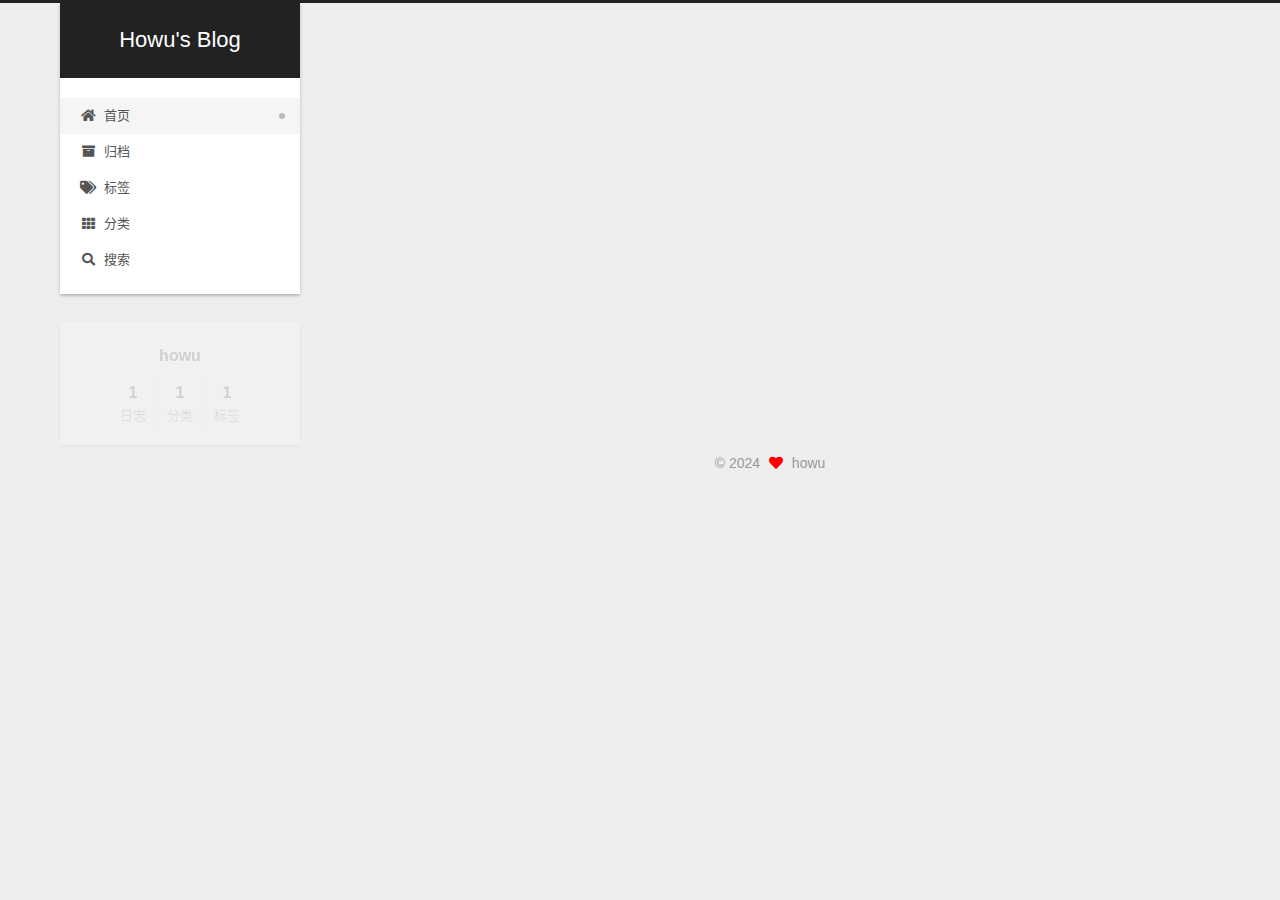
==== commit d0ba7263: "Site updated: 2024-10-05 22:07:21" ====
--- a/index.html
+++ b/index.html
@@ -1,5 +1,5 @@
 <!DOCTYPE html>
-<html lang="en">
+<html lang="zh-CN">
 <head>
   <meta charset="UTF-8">
 <meta name="viewport" content="width=device-width, initial-scale=1, maximum-scale=2">
@@ -17,15 +17,15 @@
 
 <script id="hexo-configurations">
     var NexT = window.NexT || {};
-    var CONFIG = {"hostname":"example.com","root":"/","scheme":"Muse","version":"7.8.0","exturl":false,"sidebar":{"position":"left","display":"post","padding":18,"offset":12,"onmobile":false},"copycode":{"enable":false,"show_result":false,"style":null},"back2top":{"enable":true,"sidebar":false,"scrollpercent":false},"bookmark":{"enable":false,"color":"#222","save":"auto"},"fancybox":false,"mediumzoom":false,"lazyload":false,"pangu":false,"comments":{"style":"tabs","active":null,"storage":true,"lazyload":false,"nav":null},"algolia":{"hits":{"per_page":10},"labels":{"input_placeholder":"Search for Posts","hits_empty":"We didn't find any results for the search: ${query}","hits_stats":"${hits} results found in ${time} ms"}},"localsearch":{"enable":false,"trigger":"auto","top_n_per_article":1,"unescape":false,"preload":false},"motion":{"enable":true,"async":false,"transition":{"post_block":"fadeIn","post_header":"slideDownIn","post_body":"slideDownIn","coll_header":"slideLeftIn","sidebar":"slideUpIn"}}};
+    var CONFIG = {"hostname":"example.com","root":"/","scheme":"Gemini","version":"7.8.0","exturl":false,"sidebar":{"position":"left","display":"post","padding":18,"offset":12,"onmobile":false},"copycode":{"enable":true,"show_result":true,"style":"mac"},"back2top":{"enable":true,"sidebar":false,"scrollpercent":true},"bookmark":{"enable":false,"color":"#222","save":"auto"},"fancybox":false,"mediumzoom":false,"lazyload":false,"pangu":false,"comments":{"style":"tabs","active":null,"storage":true,"lazyload":false,"nav":null},"algolia":{"hits":{"per_page":10},"labels":{"input_placeholder":"Search for Posts","hits_empty":"We didn't find any results for the search: ${query}","hits_stats":"${hits} results found in ${time} ms"}},"localsearch":{"enable":true,"trigger":"auto","top_n_per_article":1,"unescape":false,"preload":false},"motion":{"enable":true,"async":false,"transition":{"post_block":"fadeIn","post_header":"slideDownIn","post_body":"slideDownIn","coll_header":"slideLeftIn","sidebar":"slideUpIn"}},"path":"search.xml"};
   </script>
 
   <meta property="og:type" content="website">
-<meta property="og:title" content="Hexo">
+<meta property="og:title" content="Howu&#39;s Blog">
 <meta property="og:url" content="http://example.com/index.html">
-<meta property="og:site_name" content="Hexo">
-<meta property="og:locale" content="en_US">
-<meta property="article:author" content="John Doe">
+<meta property="og:site_name" content="Howu&#39;s Blog">
+<meta property="og:locale" content="zh_CN">
+<meta property="article:author" content="howu">
 <meta name="twitter:card" content="summary">
 
 <link rel="canonical" href="http://example.com/">
@@ -37,11 +37,11 @@
     sidebar: "",
     isHome : true,
     isPost : false,
-    lang   : 'en'
+    lang   : 'zh-CN'
   };
 </script>
 
-  <title>Hexo</title>
+  <title>Howu's Blog</title>
   
 
 
@@ -81,7 +81,7 @@
     <header class="header" itemscope itemtype="http://schema.org/WPHeader">
       <div class="header-inner"><div class="site-brand-container">
   <div class="site-nav-toggle">
-    <div class="toggle" aria-label="Toggle navigation bar">
+    <div class="toggle" aria-label="切换导航栏">
       <span class="toggle-line toggle-line-first"></span>
       <span class="toggle-line toggle-line-middle"></span>
       <span class="toggle-line toggle-line-last"></span>
@@ -92,13 +92,14 @@
 
     <a href="/" class="brand" rel="start">
       <span class="logo-line-before"><i></i></span>
-      <h1 class="site-title">Hexo</h1>
+      <h1 class="site-title">Howu's Blog</h1>
       <span class="logo-line-after"><i></i></span>
     </a>
   </div>
 
   <div class="site-nav-right">
     <div class="toggle popup-trigger">
+        <i class="fa fa-search fa-fw fa-lg"></i>
     </div>
   </div>
 </div>
@@ -110,19 +111,56 @@
   <ul id="menu" class="main-menu menu">
         <li class="menu-item menu-item-home">
 
-    <a href="/" rel="section"><i class="fa fa-home fa-fw"></i>Home</a>
+    <a href="/" rel="section"><i class="fa fa-home fa-fw"></i>首页</a>
 
   </li>
         <li class="menu-item menu-item-archives">
 
-    <a href="/archives/" rel="section"><i class="fa fa-archive fa-fw"></i>Archives</a>
+    <a href="/archives/" rel="section"><i class="fa fa-archive fa-fw"></i>归档</a>
 
   </li>
+        <li class="menu-item menu-item-tags">
+
+    <a href="/tags/" rel="section"><i class="fa fa-tags fa-fw"></i>标签</a>
+
+  </li>
+        <li class="menu-item menu-item-categories">
+
+    <a href="/categories/" rel="section"><i class="fa fa-th fa-fw"></i>分类</a>
+
+  </li>
+      <li class="menu-item menu-item-search">
+        <a role="button" class="popup-trigger"><i class="fa fa-search fa-fw"></i>搜索
+        </a>
+      </li>
   </ul>
 </nav>
 
 
 
+  <div class="search-pop-overlay">
+    <div class="popup search-popup">
+        <div class="search-header">
+  <span class="search-icon">
+    <i class="fa fa-search"></i>
+  </span>
+  <div class="search-input-container">
+    <input autocomplete="off" autocapitalize="off"
+           placeholder="搜索..." spellcheck="false"
+           type="search" class="search-input">
+  </div>
+  <span class="popup-btn-close">
+    <i class="fa fa-times-circle"></i>
+  </span>
+</div>
+<div id="search-result">
+  <div id="no-result">
+    <i class="fa fa-spinner fa-pulse fa-5x fa-fw"></i>
+  </div>
+</div>
+
+    </div>
+  </div>
 
 </div>
     </header>
@@ -144,22 +182,22 @@
       
   
   
-  <article itemscope itemtype="http://schema.org/Article" class="post-block" lang="en">
-    <link itemprop="mainEntityOfPage" href="http://example.com/2024/10/05/docker/docker%E5%AD%A6%E4%B9%A0%E7%AC%94%E8%AE%B0/">
+  <article itemscope itemtype="http://schema.org/Article" class="post-block" lang="zh-CN">
+    <link itemprop="mainEntityOfPage" href="http://example.com/posts/177bfdaa/">
 
     <span hidden itemprop="author" itemscope itemtype="http://schema.org/Person">
       <meta itemprop="image" content="/images/avatar.gif">
-      <meta itemprop="name" content="John Doe">
+      <meta itemprop="name" content="howu">
       <meta itemprop="description" content="">
     </span>
 
     <span hidden itemprop="publisher" itemscope itemtype="http://schema.org/Organization">
-      <meta itemprop="name" content="Hexo">
+      <meta itemprop="name" content="Howu's Blog">
     </span>
       <header class="post-header">
         <h2 class="post-title" itemprop="name headline">
           
-            <a href="/2024/10/05/docker/docker%E5%AD%A6%E4%B9%A0%E7%AC%94%E8%AE%B0/" class="post-title-link" itemprop="url">docker学习笔记</a>
+            <a href="/posts/177bfdaa/" class="post-title-link" itemprop="url">docker学习笔记</a>
         </h2>
 
         <div class="post-meta">
@@ -167,10 +205,19 @@
               <span class="post-meta-item-icon">
                 <i class="far fa-calendar"></i>
               </span>
-              <span class="post-meta-item-text">Posted on</span>
+              <span class="post-meta-item-text">发表于</span>
               
 
-              <time title="Created: 2024-10-05 16:20:26 / Modified: 16:41:26" itemprop="dateCreated datePublished" datetime="2024-10-05T16:20:26+08:00">2024-10-05</time>
+              <time title="创建时间：2024-10-05 16:20:26 / 修改时间：18:43:38" itemprop="dateCreated datePublished" datetime="2024-10-05T16:20:26+08:00">2024-10-05</time>
+            </span>
+            <span class="post-meta-item">
+              <span class="post-meta-item-icon">
+                <i class="far fa-folder"></i>
+              </span>
+              <span class="post-meta-item-text">分类于</span>
+                <span itemprop="about" itemscope itemtype="http://schema.org/Thing">
+                  <a href="/categories/Docker/" itemprop="url" rel="index"><span itemprop="name">Docker</span></a>
+                </span>
             </span>
 
           
@@ -184,519 +231,15 @@
     <div class="post-body" itemprop="articleBody">
 
       
-          <h1 id="Docker概念"><a href="#Docker概念" class="headerlink" title="Docker概念"></a>Docker概念</h1><h2 id="docker的基本组成"><a href="#docker的基本组成" class="headerlink" title="docker的基本组成"></a>docker的基本组成</h2><p><img src="https://raw.githubusercontent.com/howu911/picx-images-hosting/master/docker_stu202410051638767.png" alt="请添加图片描述"></p>
-<p><strong>镜像</strong></p>
-<p>镜像只是一个只读的模板，镜像可以用来创建Docker容器，一个镜像可以创建很多容器（最终的服务或项目是运行在容器中的）</p>
-<p><strong>容器</strong></p>
-<p>Docker利用容器独立运行的一个或一组应用。容器是用镜像创建的运行实例。每个容器都是相互隔离的，保证安全的平台。可以把容器看作是一个简易版的Linux环境(包括root用户权限，进程空间，用户空间和网络空间等)和运行在其中的应用程序。</p>
-<p><strong>仓库</strong></p>
-<p>仓库是集中存放镜像文件的场所。</p>
-<p>docker仓库类似于github，有共有仓库和私有仓库。Docker Hub（国外）阿里云（国内）。</p>
-<h1 id="Docker命令"><a href="#Docker命令" class="headerlink" title="Docker命令"></a>Docker命令</h1><h2 id="镜像命令"><a href="#镜像命令" class="headerlink" title="镜像命令"></a>镜像命令</h2><p><strong>docker images</strong>  查看本机所有的镜像</p>
-<p><strong>docker search</strong>  搜索镜像</p>
-<figure class="highlight shell"><table><tr><td class="gutter"><pre><span class="line">1</span><br><span class="line">2</span><br><span class="line">3</span><br><span class="line">4</span><br><span class="line">5</span><br><span class="line">6</span><br><span class="line">7</span><br></pre></td><td class="code"><pre><span class="line">howu@howu-ubuntu ~&gt; docker search ubuntu</span><br><span class="line"><span class="meta prompt_"></span></span><br><span class="line"><span class="meta prompt_"># </span><span class="language-bash">可添加过滤规则</span></span><br><span class="line">--filter=STARS=3000</span><br><span class="line">howu@howu-ubuntu ~&gt; docker search ubuntu --filter=STARS=3000</span><br><span class="line">NAME                DESCRIPTION                                     STARS               OFFICIAL            AUTOMATED</span><br><span class="line">ubuntu              Ubuntu is a Debian-based Linux operating sys…   11515               [OK]</span><br></pre></td></tr></table></figure>
-
-
-
-<p><strong>docker pull</strong>  获取镜像</p>
-<figure class="highlight shell"><table><tr><td class="gutter"><pre><span class="line">1</span><br><span class="line">2</span><br><span class="line">3</span><br><span class="line">4</span><br><span class="line">5</span><br><span class="line">6</span><br><span class="line">7</span><br><span class="line">8</span><br><span class="line">9</span><br></pre></td><td class="code"><pre><span class="line">howu@howu-ubuntu ~&gt; docker pull ubuntu</span><br><span class="line">Using default tag: latest</span><br><span class="line">latest: Pulling from library/ubuntu</span><br><span class="line">6a5697faee43: Pull complete</span><br><span class="line">ba13d3bc422b: Pull complete</span><br><span class="line">a254829d9e55: Pull complete</span><br><span class="line">Digest: sha256:fff16eea1a8ae92867721d90c59a75652ea66d29c05294e6e2f898704bdb8cf1</span><br><span class="line">Status: Downloaded newer image for ubuntu:latest</span><br><span class="line">docker.io/library/ubuntu:latest</span><br></pre></td></tr></table></figure>
-
-
-
-<p><strong>docker rmi</strong>  删除镜像</p>
-<figure class="highlight plaintext"><table><tr><td class="gutter"><pre><span class="line">1</span><br><span class="line">2</span><br><span class="line">3</span><br><span class="line">4</span><br><span class="line">5</span><br><span class="line">6</span><br><span class="line">7</span><br><span class="line">8</span><br><span class="line">9</span><br><span class="line">10</span><br><span class="line">11</span><br><span class="line">12</span><br><span class="line">13</span><br><span class="line">14</span><br><span class="line">15</span><br><span class="line">16</span><br></pre></td><td class="code"><pre><span class="line">howu@howu-ubuntu ~&gt; docker rmi db2b37ec6181</span><br><span class="line">Untagged: mysql:latest</span><br><span class="line">Untagged: mysql@sha256:8c17271df53ee3b843d6e16d46cff13f22c9c04d6982eb15a9a47bd5c9ac7e2d</span><br><span class="line">Deleted: sha256:db2b37ec6181ee1f367363432f841bf3819d4a9f61d26e42ac16e5bd7ff2ec18</span><br><span class="line">Deleted: sha256:4d2a8e0ab441c5c1170a783be98b47096324f531f84cc387f06523af79ee7cd5</span><br><span class="line">Deleted: sha256:09e5f20e5b3289cedaf4824906f74057b5b9b8765a246d8bfaafded2562a901a</span><br><span class="line">Deleted: sha256:c25bdaaaf298842706f214fd3d855ca6f215cc66d01345efb9fd7479f6ca7b5f</span><br><span class="line">Deleted: sha256:64231a7235fe05862b419beb8884dec599d27cab1b1bb402f0f75e64bc4cbd19</span><br><span class="line">Deleted: sha256:79bc33a7ecad0032cc5e218d8b246b645f4cfddbf639b5db8383f81d4cbb6c9b</span><br><span class="line">Deleted: sha256:33134afe9e842a2898e36966f222fcddcdb2ab42e65dcdc581a4b38b2852c2e0</span><br><span class="line">Deleted: sha256:dd053ec71039c3646324372061452778609b9ba42d1501f6a72c0272c94f8965</span><br><span class="line">Deleted: sha256:2d4c647f875f6256f210459e5c401aad27ad223d0fa3bada7c4088a6040f8ba4</span><br><span class="line">Deleted: sha256:4bded7e9aa769cb0560e60da97421e2314fa896c719179b926318640324d7932</span><br><span class="line">Deleted: sha256:5fd9447ef700dfe5975c4cba51d3c9f2e757b34782fe145c1d7a12dfbee1da2f</span><br><span class="line">Deleted: sha256:5ee7cbb203f3a7e90fe67330905c28e394e595ea2f4aa23b5d3a06534a960553</span><br><span class="line">Deleted: sha256:d0fe97fa8b8cefdffcef1d62b65aba51a6c87b6679628a2b50fc6a7a579f764c</span><br></pre></td></tr></table></figure>
-
-
-
-
-
-<h2 id="容器命令"><a href="#容器命令" class="headerlink" title="容器命令"></a>容器命令</h2><h3 id="新建容器并启动"><a href="#新建容器并启动" class="headerlink" title="新建容器并启动"></a><strong>新建容器并启动</strong></h3><figure class="highlight shell"><table><tr><td class="gutter"><pre><span class="line">1</span><br><span class="line">2</span><br><span class="line">3</span><br><span class="line">4</span><br><span class="line">5</span><br><span class="line">6</span><br><span class="line">7</span><br><span class="line">8</span><br><span class="line">9</span><br><span class="line">10</span><br><span class="line">11</span><br><span class="line">12</span><br></pre></td><td class="code"><pre><span class="line"><span class="meta prompt_">#</span><span class="language-bash">参数说明</span></span><br><span class="line">--name=&quot;Name&quot;   指定容器的名字  </span><br><span class="line">-d				后台方式运行</span><br><span class="line">-it				使用交互模式运行</span><br><span class="line">--rm			容器在终止后立即删除容器，不能与-d参数同时使用</span><br><span class="line">-p</span><br><span class="line">	-p ip:主机端口：容器端口</span><br><span class="line">	-p 主机端口：容器端口</span><br><span class="line">	-p 容器端口</span><br><span class="line">-P				随机指定端口</span><br><span class="line">howu@howu-ubuntu ~&gt; docker run -it ubuntu /bin/bash</span><br><span class="line">root@49c2189c70c8:/#</span><br></pre></td></tr></table></figure>
-
-<p>容器端口映射：</p>
-<p><a target="_blank" rel="noopener" href="https://www.cnblogs.com/panwenbin-logs/p/11205614.html">https://www.cnblogs.com/panwenbin-logs/p/11205614.html</a></p>
-<p><strong>列出所有运行的容器</strong></p>
-<figure class="highlight shell"><table><tr><td class="gutter"><pre><span class="line">1</span><br><span class="line">2</span><br><span class="line">3</span><br><span class="line">4</span><br><span class="line">5</span><br><span class="line">6</span><br><span class="line">7</span><br><span class="line">8</span><br><span class="line">9</span><br><span class="line">10</span><br></pre></td><td class="code"><pre><span class="line">howu@howu-ubuntu ~&gt; docker ps</span><br><span class="line">CONTAINER ID        IMAGE               COMMAND             CREATED             STATUS              PORTS               NAMES</span><br><span class="line">49c2189c70c8        ubuntu              &quot;/bin/bash&quot;         5 minutes ago       Up 5 minutes                            zealous_goldberg</span><br><span class="line">howu@howu-ubuntu ~&gt;</span><br><span class="line">howu@howu-ubuntu ~&gt;</span><br><span class="line">howu@howu-ubuntu ~&gt; docker ps -a</span><br><span class="line">CONTAINER ID        IMAGE               COMMAND             CREATED             STATUS                  PORTS               NAMES</span><br><span class="line">49c2189c70c8        ubuntu              &quot;/bin/bash&quot;         5 minutes ago       Up 5 minutes                                zealous_goldberg</span><br><span class="line">9e034b52cfe7        centos:latest       &quot;/bin/bash&quot;         2 days ago          Exited (0) 2 days ago                       objective_chaum</span><br><span class="line">0088f5db4629        hello-world         &quot;/hello&quot;            3 days ago          Exited (0) 3 days ago                       determined_albattani</span><br></pre></td></tr></table></figure>
-
-
-
-<p><strong>退出容器</strong></p>
-<figure class="highlight shell"><table><tr><td class="gutter"><pre><span class="line">1</span><br><span class="line">2</span><br></pre></td><td class="code"><pre><span class="line">exit     #容器停止并退出</span><br><span class="line">Ctrl + P + Q    # 容器不停止退出</span><br></pre></td></tr></table></figure>
-
-
-
-<p><strong>删除容器</strong></p>
-<figure class="highlight shell"><table><tr><td class="gutter"><pre><span class="line">1</span><br><span class="line">2</span><br></pre></td><td class="code"><pre><span class="line">docker rm 容器ID</span><br><span class="line">docker rm -f $(docker ps -aq)   #删除所有的容器</span><br></pre></td></tr></table></figure>
-
-
-
-<p><strong>启动和停止容器</strong></p>
-<figure class="highlight shell"><table><tr><td class="gutter"><pre><span class="line">1</span><br><span class="line">2</span><br><span class="line">3</span><br><span class="line">4</span><br></pre></td><td class="code"><pre><span class="line">docker start 容器ID</span><br><span class="line">docker restart 容器ID</span><br><span class="line">docker stop 容器ID</span><br><span class="line">docker kill 容器ID</span><br></pre></td></tr></table></figure>
-
-
-
-<h3 id="常用其它命令"><a href="#常用其它命令" class="headerlink" title="常用其它命令"></a>常用其它命令</h3><h4 id="后台启动容器"><a href="#后台启动容器" class="headerlink" title="后台启动容器"></a><strong>后台启动容器</strong></h4><figure class="highlight shell"><table><tr><td class="gutter"><pre><span class="line">1</span><br><span class="line">2</span><br></pre></td><td class="code"><pre><span class="line">docker run -d 镜像名</span><br><span class="line"><span class="meta prompt_"># </span><span class="language-bash">docker 容器使用后台运行，就必须要有一个前台的进程，docker发现没有应用，就会自动停止</span></span><br></pre></td></tr></table></figure>
-
-
-
-<h4 id="查看日志"><a href="#查看日志" class="headerlink" title="查看日志"></a><strong>查看日志</strong></h4><figure class="highlight shell"><table><tr><td class="gutter"><pre><span class="line">1</span><br></pre></td><td class="code"><pre><span class="line">docker logs -tf --tail 10 容器ID</span><br></pre></td></tr></table></figure>
-
-
-
-<h4 id="查看容器中的进程信息"><a href="#查看容器中的进程信息" class="headerlink" title="查看容器中的进程信息"></a><strong>查看容器中的进程信息</strong></h4><figure class="highlight shell"><table><tr><td class="gutter"><pre><span class="line">1</span><br></pre></td><td class="code"><pre><span class="line">docker top 容器ID</span><br></pre></td></tr></table></figure>
-
-
-
-<h4 id="查看容器属性"><a href="#查看容器属性" class="headerlink" title="查看容器属性"></a><strong>查看容器属性</strong></h4><figure class="highlight shell"><table><tr><td class="gutter"><pre><span class="line">1</span><br></pre></td><td class="code"><pre><span class="line">docker inspect 容器ID</span><br></pre></td></tr></table></figure>
-
-
-
-<h4 id="进入当前正在运行的容器"><a href="#进入当前正在运行的容器" class="headerlink" title="进入当前正在运行的容器"></a><strong>进入当前正在运行的容器</strong></h4><figure class="highlight shell"><table><tr><td class="gutter"><pre><span class="line">1</span><br><span class="line">2</span><br><span class="line">3</span><br><span class="line">4</span><br><span class="line">5</span><br></pre></td><td class="code"><pre><span class="line"><span class="meta prompt_">#</span><span class="language-bash">方式一  进入容器后会开启一个新的终端，可以在里面操作</span></span><br><span class="line">docker exec -it 容器ID bashShell</span><br><span class="line"><span class="meta prompt_"></span></span><br><span class="line"><span class="meta prompt_">#</span><span class="language-bash">方式二  进入容器正在执行的终端，不会启动新的进程</span></span><br><span class="line">docker attach 容器ID</span><br></pre></td></tr></table></figure>
-
-
-
-<h4 id="容器拷贝文件"><a href="#容器拷贝文件" class="headerlink" title="容器拷贝文件"></a><strong>容器拷贝文件</strong></h4><figure class="highlight shell"><table><tr><td class="gutter"><pre><span class="line">1</span><br><span class="line">2</span><br><span class="line">3</span><br><span class="line">4</span><br></pre></td><td class="code"><pre><span class="line"><span class="meta prompt_"># </span><span class="language-bash">往容器内拷贝</span></span><br><span class="line">howu@howu-ubuntu ~/g/s/hello&gt; docker cp hello 49c2189c70c8:/</span><br><span class="line"><span class="meta prompt_"># </span><span class="language-bash">往容器外拷贝</span></span><br><span class="line">docker cp 49c2189c70c8:/ljt.txt ./</span><br></pre></td></tr></table></figure>
-
-
-
-<h4 id="查看端口映射"><a href="#查看端口映射" class="headerlink" title="查看端口映射"></a>查看端口映射</h4><figure class="highlight shell"><table><tr><td class="gutter"><pre><span class="line">1</span><br></pre></td><td class="code"><pre><span class="line">docker port 容器名 端口名</span><br></pre></td></tr></table></figure>
-
-
-
-
-
-<h1 id="容器支撑技术-namespace"><a href="#容器支撑技术-namespace" class="headerlink" title="容器支撑技术-namespace"></a>容器支撑技术-namespace</h1><p>目前linux内核支持7种不同类型的namespace。</p>
-<figure class="highlight shell"><table><tr><td class="gutter"><pre><span class="line">1</span><br><span class="line">2</span><br><span class="line">3</span><br><span class="line">4</span><br><span class="line">5</span><br><span class="line">6</span><br><span class="line">7</span><br><span class="line">8</span><br></pre></td><td class="code"><pre><span class="line">名称        宏定义             隔离内容</span><br><span class="line">Cgroup      CLONE_NEWCGROUP   Cgroup root directory (since Linux 4.6)</span><br><span class="line">IPC         CLONE_NEWIPC      System V IPC, POSIX message queues (since Linux 2.6.19)</span><br><span class="line">Network     CLONE_NEWNET      Network devices, stacks, ports, etc. (since Linux 2.6.24)</span><br><span class="line">Mount       CLONE_NEWNS       Mount points (since Linux 2.4.19)</span><br><span class="line">PID         CLONE_NEWPID      Process IDs (since Linux 2.6.24)</span><br><span class="line">User        CLONE_NEWUSER     User and group IDs (started in Linux 2.6.23 and completed in Linux 3.8)</span><br><span class="line">UTS         CLONE_NEWUTS      Hostname and NIS domain name (since Linux 2.6.19)</span><br></pre></td></tr></table></figure>
-
-<blockquote>
-<p>ps: Cgroup现在在docker中还未使用</p>
-</blockquote>
-<h2 id="容器与进程间关系"><a href="#容器与进程间关系" class="headerlink" title="容器与进程间关系"></a>容器与进程间关系</h2><p>首先明确一点：容器不能脱离进程而存在，先有进程，后有容器。<br>然而，大家往往会说到“使用Docker创建Docker Container（容器），然后在容器内部运行进程”。对此，从通俗易懂的角度来讲，这完全可以理解，因为“容器”一词的存在，本身就较为抽象。如果需要更为准确的表述，那么可以是：使用Docker创建一个进程，为这个进程创建隔离的环境，这样的环境可以称为Docker Container（容器），然后再在容器内部运行用户应用进程。</p>
-<h2 id="查看进程namespace的方式"><a href="#查看进程namespace的方式" class="headerlink" title="查看进程namespace的方式"></a>查看进程namespace的方式</h2><figure class="highlight shell"><table><tr><td class="gutter"><pre><span class="line">1</span><br></pre></td><td class="code"><pre><span class="line">ls -l /proc/[pid]/ns</span><br></pre></td></tr></table></figure>
-
-<p><img src="https://raw.githubusercontent.com/howu911/picx-images-hosting/master/docker_stu202410051637200.png" alt="在这里插入图片描述"></p>
-<p>Linux可以为docker提供的namespace种类包括文件系统mount、进程间通信、网络等</p>
-<figure class="highlight c"><table><tr><td class="gutter"><pre><span class="line">1</span><br><span class="line">2</span><br><span class="line">3</span><br><span class="line">4</span><br><span class="line">5</span><br><span class="line">6</span><br><span class="line">7</span><br><span class="line">8</span><br><span class="line">9</span><br><span class="line">10</span><br><span class="line">11</span><br><span class="line">12</span><br><span class="line">13</span><br><span class="line">14</span><br><span class="line">15</span><br><span class="line">16</span><br><span class="line">17</span><br><span class="line">18</span><br><span class="line">19</span><br><span class="line">20</span><br><span class="line">21</span><br><span class="line">22</span><br><span class="line">23</span><br><span class="line">24</span><br><span class="line">25</span><br><span class="line">26</span><br><span class="line">27</span><br><span class="line">28</span><br><span class="line">29</span><br><span class="line">30</span><br><span class="line">31</span><br></pre></td><td class="code"><pre><span class="line"><span class="meta">#<span class="keyword">define</span> _GUN_SOURCE</span></span><br><span class="line"><span class="meta">#<span class="keyword">include</span> <span class="string">&lt;sys/types.h&gt;</span></span></span><br><span class="line"><span class="meta">#<span class="keyword">include</span> <span class="string">&lt;sys/wait.h&gt;</span></span></span><br><span class="line"><span class="meta">#<span class="keyword">include</span> <span class="string">&lt;stdio.h&gt;</span></span></span><br><span class="line"><span class="meta">#<span class="keyword">include</span> <span class="string">&lt;sched.h&gt;</span></span></span><br><span class="line"><span class="meta">#<span class="keyword">include</span> <span class="string">&lt;signal.h&gt;</span></span></span><br><span class="line"><span class="meta">#<span class="keyword">include</span> <span class="string">&lt;unistd.h&gt;</span></span></span><br><span class="line"></span><br><span class="line"><span class="comment">/* 定义一个给 clone 用的栈，栈大小1M */</span></span><br><span class="line"><span class="meta">#<span class="keyword">define</span> STACK_SIZE (1024 * 1024)</span></span><br><span class="line"><span class="type">static</span> <span class="type">char</span> container_stack[STACK_SIZE];</span><br><span class="line"><span class="type">char</span>* <span class="type">const</span> container_args[] = &#123;</span><br><span class="line">    <span class="string">&quot;/bin/bash&quot;</span>,</span><br><span class="line">    <span class="literal">NULL</span></span><br><span class="line">&#125;;</span><br><span class="line"><span class="type">int</span> <span class="title function_">container_main</span><span class="params">(<span class="type">void</span>* arg)</span></span><br><span class="line">&#123;</span><br><span class="line">    <span class="built_in">printf</span>(<span class="string">&quot;Container - inside the container!\n&quot;</span>);</span><br><span class="line">    execv(container_args[<span class="number">0</span>], container_args); </span><br><span class="line">    <span class="built_in">printf</span>(<span class="string">&quot;Something&#x27;s wrong!\n&quot;</span>);</span><br><span class="line">    <span class="keyword">return</span> <span class="number">1</span>;</span><br><span class="line">&#125;</span><br><span class="line"><span class="type">int</span> <span class="title function_">main</span><span class="params">()</span></span><br><span class="line">&#123;</span><br><span class="line">    <span class="built_in">printf</span>(<span class="string">&quot;Parent - start a container!\n&quot;</span>);</span><br><span class="line">    <span class="type">int</span> container_pid = clone(container_main, container_stack+STACK_SIZE, SIGCHLD, <span class="literal">NULL</span>);</span><br><span class="line">    <span class="comment">/* 等待子进程结束 */</span></span><br><span class="line">    waitpid(container_pid, <span class="literal">NULL</span>, <span class="number">0</span>);</span><br><span class="line">    <span class="built_in">printf</span>(<span class="string">&quot;Parent - container stopped!\n&quot;</span>);</span><br><span class="line">    <span class="keyword">return</span> <span class="number">0</span>;</span><br><span class="line">&#125;</span><br></pre></td></tr></table></figure>
-
-
-
-<h2 id="UTS-namespace"><a href="#UTS-namespace" class="headerlink" title="UTS namespace"></a>UTS namespace</h2><p>UTS(<strong>UNIX Timesharing System</strong>)命名空间是Linux内核Namespace（命名空间）的一个子系统，主要用来完成对容器HOSTNAME和domain的隔离，同时保存内核名称、版本、以及底层体系结构类型等信息。<br><img src="https://raw.githubusercontent.com/howu911/picx-images-hosting/master/docker_stu202410051638438.png" alt="在这里插入图片描述"></p>
-<p>UTS命名空间是扁平化的结构，不同的命名空间之间没有层级关系。<br>UTS namespace没有嵌套关系，即不存在说一个namespace是另一个namespace的父namespace。</p>
-<p>UTS命名空间的用来隔离系统的这些信息，使得用户在容器中查看到的信息是当前容器的系统、版本，不同于主机的，内核通过uts_namespace对当前系统中多个容器的这些信息进行统一管理，每一个容器对应有一个自己的uts_namespace，用来隔离容器的内核名称、版本等信息，不同容器查看到的都是属于自己的信息，相互间不能查看</p>
-<h3 id="示例"><a href="#示例" class="headerlink" title="示例"></a>示例</h3><figure class="highlight c"><table><tr><td class="gutter"><pre><span class="line">1</span><br><span class="line">2</span><br><span class="line">3</span><br><span class="line">4</span><br><span class="line">5</span><br><span class="line">6</span><br><span class="line">7</span><br><span class="line">8</span><br><span class="line">9</span><br><span class="line">10</span><br><span class="line">11</span><br><span class="line">12</span><br><span class="line">13</span><br><span class="line">14</span><br><span class="line">15</span><br><span class="line">16</span><br><span class="line">17</span><br></pre></td><td class="code"><pre><span class="line"><span class="type">int</span> <span class="title function_">container_main</span><span class="params">(<span class="type">void</span>* arg)</span></span><br><span class="line">&#123;</span><br><span class="line">    <span class="built_in">printf</span>(<span class="string">&quot;Container - inside the container!\n&quot;</span>);</span><br><span class="line">    sethostname(<span class="string">&quot;container&quot;</span>, <span class="number">10</span>);</span><br><span class="line">    execv(container_args[<span class="number">0</span>], container_args);    #？</span><br><span class="line">    <span class="built_in">printf</span>(<span class="string">&quot;Something&#x27;s wrong!\n&quot;</span>);</span><br><span class="line">    <span class="keyword">return</span> <span class="number">1</span>;</span><br><span class="line">&#125;</span><br><span class="line"><span class="type">int</span> <span class="title function_">main</span><span class="params">()</span></span><br><span class="line">&#123;</span><br><span class="line">    <span class="built_in">printf</span>(<span class="string">&quot;Parent - start a container!\n&quot;</span>);</span><br><span class="line">    <span class="type">int</span> container_pid = clone(container_main, container_stack+STACK_SIZE, CLONE_NEWUTS | SIGCHLD, <span class="literal">NULL</span>);</span><br><span class="line">    <span class="comment">/* 等待子进程结束 */</span></span><br><span class="line">    waitpid(container_pid, <span class="literal">NULL</span>, <span class="number">0</span>);</span><br><span class="line">    <span class="built_in">printf</span>(<span class="string">&quot;Parent - container stopped!\n&quot;</span>);</span><br><span class="line">    <span class="keyword">return</span> <span class="number">0</span>;</span><br><span class="line">&#125;</span><br></pre></td></tr></table></figure>
-
-<p>修改主机名成功</p>
-<p><img src="https://raw.githubusercontent.com/howu911/picx-images-hosting/master/docker_stu202410051638120.png" alt="请添加图片描述"></p>
-<h3 id="内核中的实现"><a href="#内核中的实现" class="headerlink" title="内核中的实现"></a>内核中的实现</h3><p>在每一个任务对应的task结构体<a target="_blank" rel="noopener" href="https://github.com/torvalds/linux/blob/master/include/linux/sched.h">struct task_struct</a>中，有一个字段专门用来描述该任务所处的用户空间，该字段为<a target="_blank" rel="noopener" href="https://github.com/torvalds/linux/blob/master/include/linux/sched.h">struct nsproxy</a>，以下为关键代码：</p>
-<figure class="highlight c"><table><tr><td class="gutter"><pre><span class="line">1</span><br><span class="line">2</span><br><span class="line">3</span><br><span class="line">4</span><br><span class="line">5</span><br><span class="line">6</span><br><span class="line">7</span><br><span class="line">8</span><br><span class="line">9</span><br><span class="line">10</span><br><span class="line">11</span><br><span class="line">12</span><br><span class="line">13</span><br><span class="line">14</span><br><span class="line">15</span><br><span class="line">16</span><br><span class="line">17</span><br><span class="line">18</span><br><span class="line">19</span><br><span class="line">20</span><br><span class="line">21</span><br><span class="line">22</span><br><span class="line">23</span><br><span class="line">24</span><br><span class="line">25</span><br><span class="line">26</span><br><span class="line">27</span><br><span class="line">28</span><br><span class="line">29</span><br><span class="line">30</span><br><span class="line">31</span><br><span class="line">32</span><br><span class="line">33</span><br><span class="line">34</span><br><span class="line">35</span><br><span class="line">36</span><br><span class="line">37</span><br><span class="line">38</span><br><span class="line">39</span><br><span class="line">40</span><br><span class="line">41</span><br><span class="line">42</span><br><span class="line">43</span><br><span class="line">44</span><br><span class="line">45</span><br><span class="line">46</span><br><span class="line">47</span><br><span class="line">48</span><br><span class="line">49</span><br><span class="line">50</span><br><span class="line">51</span><br><span class="line">52</span><br><span class="line">53</span><br><span class="line">54</span><br><span class="line">55</span><br><span class="line">56</span><br><span class="line">57</span><br><span class="line">58</span><br></pre></td><td class="code"><pre><span class="line"><span class="class"><span class="keyword">struct</span> <span class="title">task_struct</span> &#123;</span></span><br><span class="line">	<span class="comment">/* Namespaces: */</span></span><br><span class="line">	<span class="class"><span class="keyword">struct</span> <span class="title">nsproxy</span>			*<span class="title">nsproxy</span>;</span></span><br><span class="line">&#125;</span><br><span class="line"></span><br><span class="line"><span class="comment">/*</span></span><br><span class="line"><span class="comment"> * A structure to contain pointers to all per-process</span></span><br><span class="line"><span class="comment"> * namespaces - fs (mount), uts, network, sysvipc, etc.</span></span><br><span class="line"><span class="comment"> *</span></span><br><span class="line"><span class="comment"> * The pid namespace is an exception -- it&#x27;s accessed using</span></span><br><span class="line"><span class="comment"> * task_active_pid_ns.  The pid namespace here is the</span></span><br><span class="line"><span class="comment"> * namespace that children will use.</span></span><br><span class="line"><span class="comment"> *</span></span><br><span class="line"><span class="comment"> * &#x27;count&#x27; is the number of tasks holding a reference.</span></span><br><span class="line"><span class="comment"> * The count for each namespace, then, will be the number</span></span><br><span class="line"><span class="comment"> * of nsproxies pointing to it, not the number of tasks.</span></span><br><span class="line"><span class="comment"> *</span></span><br><span class="line"><span class="comment"> * The nsproxy is shared by tasks which share all namespaces.</span></span><br><span class="line"><span class="comment"> * As soon as a single namespace is cloned or unshared, the</span></span><br><span class="line"><span class="comment"> * nsproxy is copied.</span></span><br><span class="line"><span class="comment"> */</span></span><br><span class="line"><span class="class"><span class="keyword">struct</span> <span class="title">nsproxy</span> &#123;</span></span><br><span class="line">	<span class="type">atomic_t</span> count;</span><br><span class="line">	<span class="class"><span class="keyword">struct</span> <span class="title">uts_namespace</span> *<span class="title">uts_ns</span>;</span></span><br><span class="line">	<span class="class"><span class="keyword">struct</span> <span class="title">ipc_namespace</span> *<span class="title">ipc_ns</span>;</span></span><br><span class="line">	<span class="class"><span class="keyword">struct</span> <span class="title">mnt_namespace</span> *<span class="title">mnt_ns</span>;</span></span><br><span class="line">	<span class="class"><span class="keyword">struct</span> <span class="title">pid_namespace</span> *<span class="title">pid_ns_for_children</span>;</span></span><br><span class="line">	<span class="class"><span class="keyword">struct</span> <span class="title">net</span> 	     *<span class="title">net_ns</span>;</span></span><br><span class="line">	<span class="class"><span class="keyword">struct</span> <span class="title">cgroup_namespace</span> *<span class="title">cgroup_ns</span>;</span></span><br><span class="line">&#125;;</span><br><span class="line"><span class="keyword">extern</span> <span class="class"><span class="keyword">struct</span> <span class="title">nsproxy</span> <span class="title">init_nsproxy</span>;</span></span><br><span class="line"></span><br><span class="line"><span class="type">static</span> <span class="keyword">inline</span> <span class="keyword">struct</span> new_utsname *<span class="title function_">utsname</span><span class="params">(<span class="type">void</span>)</span></span><br><span class="line">&#123;</span><br><span class="line">	<span class="keyword">return</span> &amp;current-&gt;nsproxy-&gt;uts_ns-&gt;name;</span><br><span class="line">&#125;</span><br><span class="line"></span><br><span class="line">SYSCALL_DEFINE2(gethostname, <span class="type">char</span> __user *, name, <span class="type">int</span>, len)</span><br><span class="line">&#123;</span><br><span class="line">	<span class="type">int</span> i;</span><br><span class="line">	<span class="class"><span class="keyword">struct</span> <span class="title">new_utsname</span> *<span class="title">u</span>;</span></span><br><span class="line">	<span class="type">char</span> tmp[__NEW_UTS_LEN + <span class="number">1</span>];</span><br><span class="line"></span><br><span class="line">	<span class="keyword">if</span> (len &lt; <span class="number">0</span>)</span><br><span class="line">		<span class="keyword">return</span> -EINVAL;</span><br><span class="line">	down_read(&amp;uts_sem);</span><br><span class="line">	u = utsname();</span><br><span class="line">	i = <span class="number">1</span> + <span class="built_in">strlen</span>(u-&gt;nodename);</span><br><span class="line">	<span class="keyword">if</span> (i &gt; len)</span><br><span class="line">		i = len;</span><br><span class="line">	<span class="built_in">memcpy</span>(tmp, u-&gt;nodename, i);</span><br><span class="line">	up_read(&amp;uts_sem);</span><br><span class="line">	<span class="keyword">if</span> (copy_to_user(name, tmp, i))</span><br><span class="line">		<span class="keyword">return</span> -EFAULT;</span><br><span class="line">	<span class="keyword">return</span> <span class="number">0</span>;</span><br><span class="line">&#125;</span><br><span class="line"></span><br><span class="line"></span><br></pre></td></tr></table></figure>
-
-
-<h2 id="IPC-Namespace"><a href="#IPC-Namespace" class="headerlink" title="IPC Namespace"></a>IPC Namespace</h2><p>IPC资源一般就是进程间通讯所使用的内核资源，常用的有以下几种：</p>
-<ul>
-<li>管道</li>
-<li>信号</li>
-<li>共享存储映射</li>
-<li>socket</li>
-<li>消息队列<br>而IPC namespace就是用来隔离这些资源。</li>
-</ul>
-<h3 id="示例-1"><a href="#示例-1" class="headerlink" title="示例"></a>示例</h3><figure class="highlight shell"><table><tr><td class="gutter"><pre><span class="line">1</span><br><span class="line">2</span><br><span class="line">3</span><br><span class="line">4</span><br><span class="line">5</span><br><span class="line">6</span><br><span class="line">7</span><br><span class="line">8</span><br><span class="line">9</span><br><span class="line">10</span><br><span class="line">11</span><br><span class="line">12</span><br><span class="line">13</span><br><span class="line">14</span><br><span class="line">15</span><br><span class="line">16</span><br><span class="line">17</span><br><span class="line">18</span><br><span class="line">19</span><br><span class="line">20</span><br><span class="line">21</span><br><span class="line">22</span><br><span class="line">23</span><br><span class="line">24</span><br><span class="line">25</span><br><span class="line">26</span><br><span class="line">27</span><br><span class="line">28</span><br><span class="line">29</span><br><span class="line">30</span><br><span class="line">31</span><br><span class="line">32</span><br><span class="line">33</span><br><span class="line">34</span><br><span class="line">35</span><br><span class="line">36</span><br><span class="line">37</span><br><span class="line">38</span><br><span class="line">39</span><br><span class="line">40</span><br><span class="line">41</span><br><span class="line">42</span><br><span class="line">43</span><br><span class="line">44</span><br><span class="line">45</span><br><span class="line">46</span><br><span class="line">47</span><br><span class="line">48</span><br><span class="line">49</span><br><span class="line">50</span><br><span class="line">51</span><br><span class="line">52</span><br><span class="line">53</span><br><span class="line">54</span><br><span class="line">55</span><br><span class="line">56</span><br><span class="line">57</span><br><span class="line">58</span><br><span class="line">59</span><br><span class="line">60</span><br><span class="line">61</span><br><span class="line">62</span><br><span class="line">63</span><br><span class="line">64</span><br><span class="line">65</span><br><span class="line">66</span><br><span class="line">67</span><br><span class="line">68</span><br><span class="line">69</span><br><span class="line">70</span><br><span class="line">71</span><br><span class="line">72</span><br><span class="line">73</span><br><span class="line">74</span><br><span class="line">75</span><br><span class="line">76</span><br><span class="line">77</span><br><span class="line">78</span><br><span class="line">79</span><br><span class="line">80</span><br><span class="line">81</span><br><span class="line">82</span><br><span class="line">83</span><br><span class="line">84</span><br><span class="line">85</span><br><span class="line">86</span><br><span class="line">87</span><br><span class="line">88</span><br><span class="line">89</span><br><span class="line">90</span><br><span class="line">91</span><br><span class="line">92</span><br><span class="line">93</span><br><span class="line">94</span><br><span class="line">95</span><br><span class="line">96</span><br><span class="line">97</span><br><span class="line">98</span><br><span class="line">99</span><br><span class="line">100</span><br></pre></td><td class="code"><pre><span class="line"><span class="meta prompt_">#</span><span class="language-bash">--------------------------第一个shell窗口----------------------</span></span><br><span class="line"><span class="meta prompt_">#</span><span class="language-bash">记下默认的uts和ipc namespace number</span></span><br><span class="line">dev@ubuntu:~$ readlink /proc/$$/ns/uts /proc/$$/ns/ipc</span><br><span class="line">uts:[4026531838]</span><br><span class="line">ipc:[4026531839]</span><br><span class="line"><span class="meta prompt_"></span></span><br><span class="line"><span class="meta prompt_">#</span><span class="language-bash">确认hostname</span></span><br><span class="line">dev@ubuntu:~$ hostname</span><br><span class="line">ubuntu</span><br><span class="line"><span class="meta prompt_"></span></span><br><span class="line"><span class="meta prompt_">#</span><span class="language-bash">查看现有的ipc Message Queues，默认情况下没有message queue</span></span><br><span class="line">dev@ubuntu:~$ ipcs -q</span><br><span class="line">------ Message Queues --------</span><br><span class="line">key        msqid      owner      perms      used-bytes   messages</span><br><span class="line"><span class="meta prompt_"></span></span><br><span class="line"><span class="meta prompt_">#</span><span class="language-bash">创建一个message queue</span></span><br><span class="line">dev@ubuntu:~$ ipcmk -Q</span><br><span class="line">Message queue id: 0</span><br><span class="line">dev@ubuntu:~$ ipcs -q</span><br><span class="line">------ Message Queues --------</span><br><span class="line">key        msqid      owner      perms      used-bytes   messages</span><br><span class="line">0x12aa0de5 0          dev        644        0            0</span><br><span class="line"><span class="meta prompt_"></span></span><br><span class="line"><span class="meta prompt_"></span></span><br><span class="line"><span class="meta prompt_">#</span><span class="language-bash">--------------------------第二个shell窗口----------------------</span></span><br><span class="line"><span class="meta prompt_">#</span><span class="language-bash">重新打开一个shell窗口，确认和上面的shell是在同一个namespace，</span></span><br><span class="line"><span class="meta prompt_">#</span><span class="language-bash">能看到上面创建的message queue</span></span><br><span class="line">dev@ubuntu:~$ readlink /proc/$$/ns/uts /proc/$$/ns/ipc</span><br><span class="line">uts:[4026531838]</span><br><span class="line">ipc:[4026531839]</span><br><span class="line">dev@ubuntu:~$ ipcs -q</span><br><span class="line">------ Message Queues --------</span><br><span class="line">key        msqid      owner      perms      used-bytes   messages</span><br><span class="line">0x12aa0de5 0          dev        644        0            0</span><br><span class="line"><span class="meta prompt_"></span></span><br><span class="line"><span class="meta prompt_">#</span><span class="language-bash">运行unshare创建新的ipc和uts namespace，并且在新的namespace中启动bash</span></span><br><span class="line"><span class="meta prompt_">#</span><span class="language-bash">这里-i表示启动新的ipc namespace，-u表示启动新的utsnamespace</span></span><br><span class="line">dev@ubuntu:~$ sudo unshare -iu /bin/bash</span><br><span class="line">root@ubuntu:~#</span><br><span class="line"><span class="meta prompt_"></span></span><br><span class="line"><span class="meta prompt_">#</span><span class="language-bash">确认新的bash已经属于新的ipc和uts namespace了</span></span><br><span class="line">root@ubuntu:~# readlink /proc/$$/ns/uts /proc/$$/ns/ipc</span><br><span class="line">uts:[4026532455]</span><br><span class="line">ipc:[4026532456]</span><br><span class="line"><span class="meta prompt_"></span></span><br><span class="line"><span class="meta prompt_">#</span><span class="language-bash">设置新的hostname以便和第一个shell里面的bash做区分</span></span><br><span class="line">root@ubuntu:~# hostname container001</span><br><span class="line">root@ubuntu:~# hostname</span><br><span class="line">container001</span><br><span class="line"><span class="meta prompt_"></span></span><br><span class="line"><span class="meta prompt_">#</span><span class="language-bash">当hostname改变后，bash不会自动修改它的命令行提示符</span></span><br><span class="line"><span class="meta prompt_">#</span><span class="language-bash">所以运行<span class="built_in">exec</span> bash重新加载bash</span></span><br><span class="line">root@ubuntu:~# exec bash</span><br><span class="line">root@container001:~#</span><br><span class="line">root@container001:~# hostname</span><br><span class="line">container001</span><br><span class="line"><span class="meta prompt_"></span></span><br><span class="line"><span class="meta prompt_">#</span><span class="language-bash">现在各个bash进程间的关系如下</span></span><br><span class="line"><span class="meta prompt_">#</span><span class="language-bash">bash(24429)是shell窗口打开时的bash</span></span><br><span class="line"><span class="meta prompt_">#</span><span class="language-bash">bash(27668)是运行<span class="built_in">sudo</span> unshare创建的bash，和bash(24429)不在同一个namespace</span></span><br><span class="line">root@container001:~# pstree -pl</span><br><span class="line">├──sshd(24351)───sshd(24428)───bash(24429)───sudo(27667)───bash(27668)───pstree(27695)</span><br><span class="line"><span class="meta prompt_"></span></span><br><span class="line"><span class="meta prompt_">#</span><span class="language-bash">查看message queues，看不到原来namespace里面的消息，说明已经被隔离了</span></span><br><span class="line">root@container001:~# ipcs -q</span><br><span class="line">------ Message Queues --------</span><br><span class="line">key        msqid      owner      perms      used-bytes   messages</span><br><span class="line"><span class="meta prompt_"></span></span><br><span class="line"><span class="meta prompt_">#</span><span class="language-bash">创建一条新的message queue</span></span><br><span class="line">root@container001:~# ipcmk -Q</span><br><span class="line">Message queue id: 0</span><br><span class="line">root@container001:~# ipcs -q</span><br><span class="line">------ Message Queues --------</span><br><span class="line">key        msqid      owner      perms      used-bytes   messages</span><br><span class="line">0x54b08fc2 0          root       644        0            0</span><br><span class="line"><span class="meta prompt_"></span></span><br><span class="line"><span class="meta prompt_">#</span><span class="language-bash">--------------------------第一个shell窗口----------------------</span></span><br><span class="line"><span class="meta prompt_">#</span><span class="language-bash">回到第一个shell窗口，看看有没有受到新namespace的影响</span></span><br><span class="line">dev@ubuntu:~$ ipcs -q</span><br><span class="line">------ Message Queues --------</span><br><span class="line">key        msqid      owner      perms      used-bytes   messages</span><br><span class="line">0x12aa0de5 0          dev        644        0            0</span><br><span class="line"><span class="meta prompt_">#</span><span class="language-bash">完全无影响，还是原来的信息</span></span><br><span class="line"><span class="meta prompt_"></span></span><br><span class="line"><span class="meta prompt_">#</span><span class="language-bash">试着加入第二个shell窗口里面bash的uts和ipc namespace</span></span><br><span class="line"><span class="meta prompt_">#</span><span class="language-bash">-t后面跟pid用来指定加入哪个进程所在的namespace</span></span><br><span class="line"><span class="meta prompt_">#</span><span class="language-bash">这里27668是第二个shell中正在运行的bash的pid</span></span><br><span class="line"><span class="meta prompt_">#</span><span class="language-bash">加入成功后将运行/bin/bash</span></span><br><span class="line">dev@ubuntu:~$ sudo nsenter -t 27668 -u -i /bin/bash</span><br><span class="line"><span class="meta prompt_"></span></span><br><span class="line"><span class="meta prompt_">#</span><span class="language-bash">加入成功，bash的提示符也自动变过来了</span></span><br><span class="line">root@container001:~# readlink /proc/$$/ns/uts /proc/$$/ns/ipc</span><br><span class="line">uts:[4026532455]</span><br><span class="line">ipc:[4026532456]</span><br><span class="line"><span class="meta prompt_"></span></span><br><span class="line"><span class="meta prompt_">#</span><span class="language-bash">显示的是新namespace里的message queues</span></span><br><span class="line">root@container001:~# ipcs -q</span><br><span class="line">------ Message Queues --------</span><br><span class="line">key        msqid      owner      perms      used-bytes   messages</span><br><span class="line">0x54b08fc2 0          root       644        0            0</span><br></pre></td></tr></table></figure>
-
-<h2 id="PID-Namespace"><a href="#PID-Namespace" class="headerlink" title="PID Namespace"></a>PID Namespace</h2><p>PID namespace用来隔离进程的id信息，使得不同pid namespace里的进程ID可以重复且相互之间不影响。</p>
-<figure class="highlight shell"><table><tr><td class="gutter"><pre><span class="line">1</span><br><span class="line">2</span><br><span class="line">3</span><br><span class="line">4</span><br><span class="line">5</span><br><span class="line">6</span><br><span class="line">7</span><br><span class="line">8</span><br><span class="line">9</span><br><span class="line">10</span><br><span class="line">11</span><br><span class="line">12</span><br><span class="line">13</span><br><span class="line">14</span><br><span class="line">15</span><br><span class="line">16</span><br><span class="line">17</span><br><span class="line">18</span><br><span class="line">19</span><br><span class="line">20</span><br><span class="line">21</span><br><span class="line">22</span><br><span class="line">23</span><br><span class="line">24</span><br><span class="line">25</span><br><span class="line">26</span><br><span class="line">27</span><br><span class="line">28</span><br><span class="line">29</span><br><span class="line">30</span><br><span class="line">31</span><br><span class="line">32</span><br><span class="line">33</span><br><span class="line">34</span><br><span class="line">35</span><br><span class="line">36</span><br><span class="line">37</span><br><span class="line">38</span><br><span class="line">39</span><br><span class="line">40</span><br><span class="line">41</span><br><span class="line">42</span><br><span class="line">43</span><br><span class="line">44</span><br><span class="line">45</span><br><span class="line">46</span><br><span class="line">47</span><br><span class="line">48</span><br><span class="line">49</span><br><span class="line">50</span><br><span class="line">51</span><br><span class="line">52</span><br><span class="line">53</span><br><span class="line">54</span><br><span class="line">55</span><br><span class="line">56</span><br><span class="line">57</span><br><span class="line">58</span><br><span class="line">59</span><br><span class="line">60</span><br></pre></td><td class="code"><pre><span class="line"><span class="meta prompt_">#</span><span class="language-bash">查看当前pid namespace的ID</span></span><br><span class="line">dev@ubuntu:~$ readlink /proc/self/ns/pid</span><br><span class="line">pid:[4026531836]</span><br><span class="line"><span class="meta prompt_"></span></span><br><span class="line"><span class="meta prompt_">#</span><span class="language-bash">启动新的pid namespace</span></span><br><span class="line"><span class="meta prompt_">#</span><span class="language-bash">这里同时也启动了新的uts和mount namespace</span></span><br><span class="line"><span class="meta prompt_">#</span><span class="language-bash">新的uts是为了设置一个新的hostname，便于和老的namespace区分</span></span><br><span class="line"><span class="meta prompt_">#</span><span class="language-bash">新的mount namespace是为了方便我们修改新namespace里面的mount信息，</span></span><br><span class="line"><span class="meta prompt_">#</span><span class="language-bash">因为这样不会对老namespace造成影响</span></span><br><span class="line"><span class="meta prompt_">#</span><span class="language-bash">这里--fork是为了让unshare进程fork一个新的进程出来，然后再用bash替换掉新的进程</span></span><br><span class="line"><span class="meta prompt_">#</span><span class="language-bash">这是pid namespace本身的限制，进程所属的pid namespace在它创建的时候就确定了，不能更改，</span></span><br><span class="line"><span class="meta prompt_">#</span><span class="language-bash">所以调用unshare和nsenter后，原来的进程还是属于老的namespace，</span></span><br><span class="line"><span class="meta prompt_">#</span><span class="language-bash">而新fork出来的进程才属于新的namespace</span></span><br><span class="line">dev@ubuntu:~$ sudo unshare --uts --pid --mount --fork /bin/bash</span><br><span class="line">root@ubuntu:~# hostname container001</span><br><span class="line">root@ubuntu:~# exec bash</span><br><span class="line">root@container001:~#</span><br><span class="line"><span class="meta prompt_"></span></span><br><span class="line"><span class="meta prompt_">#</span><span class="language-bash">查看进程间关系，当前bash(31646)确实是unshare的子进程</span></span><br><span class="line">root@container001:~# pstree -pl</span><br><span class="line">├─sshd(955)─┬─sshd(17810)───sshd(17891)───bash(17892)───sudo(31644)──</span><br><span class="line">─unshare(31645)───bash(31646)───pstree(31677)</span><br><span class="line"><span class="meta prompt_">#</span><span class="language-bash">他们属于不同的pid namespace</span></span><br><span class="line">root@container001:~# readlink /proc/31645/ns/pid</span><br><span class="line">pid:[4026531836]</span><br><span class="line">root@container001:~# readlink /proc/31646/ns/pid</span><br><span class="line">pid:[4026532469]</span><br><span class="line"><span class="meta prompt_"></span></span><br><span class="line"><span class="meta prompt_">#</span><span class="language-bash">但为什么通过这种方式查看到的namespace还是老的呢？</span></span><br><span class="line">root@container001:~# readlink /proc/$$/ns/pid</span><br><span class="line">pid:[4026531836]</span><br><span class="line"><span class="meta prompt_"></span></span><br><span class="line"><span class="meta prompt_">#</span><span class="language-bash">由于我们实际上已经是在新的namespace里了，并且当前bash是当前namespace的第一个进程</span></span><br><span class="line"><span class="meta prompt_">#</span><span class="language-bash">所以在新的namespace里看到的他的进程ID是1</span></span><br><span class="line">root@container001:~# echo $$</span><br><span class="line">1</span><br><span class="line"><span class="meta prompt_">#</span><span class="language-bash">但由于我们新的namespace的挂载信息是从老的namespace拷贝过来的，</span></span><br><span class="line"><span class="meta prompt_">#</span><span class="language-bash">所以这里看到的还是老namespace里面的进程号为1的信息</span></span><br><span class="line">root@container001:~# readlink /proc/1/ns/pid</span><br><span class="line">pid:[4026531836]</span><br><span class="line"><span class="meta prompt_">#</span><span class="language-bash">ps命令依赖/proc目录，所以ps的输出还是老namespace的视图</span></span><br><span class="line">root@container001:~# ps ef</span><br><span class="line">UID        PID  PPID  C STIME TTY          TIME CMD</span><br><span class="line">root         1     0  0 7月07 ?       00:00:06 /sbin/init</span><br><span class="line">root         2     0  0 7月07 ?       00:00:00 [kthreadd]</span><br><span class="line"> ...</span><br><span class="line">root     31644 17892  0 7月14 pts/0   00:00:00 sudo unshare --uts --pid --mount --fork /bin/bash</span><br><span class="line">root     31645 31644  0 7月14 pts/0   00:00:00 unshare --uts --pid --mount --fork /bin/bash</span><br><span class="line"><span class="meta prompt_"></span></span><br><span class="line"><span class="meta prompt_">#</span><span class="language-bash">所以我们需要重新挂载我们的/proc目录</span></span><br><span class="line">root@container001:~# mount -t proc proc /proc</span><br><span class="line"><span class="meta prompt_"></span></span><br><span class="line"><span class="meta prompt_">#</span><span class="language-bash">重新挂载后，能看到我们新的pid namespace ID了</span></span><br><span class="line">root@container001:~# readlink /proc/$$/ns/pid</span><br><span class="line">pid:[4026532469]</span><br><span class="line"><span class="meta prompt_">#</span><span class="language-bash">ps的输出也正常了</span></span><br><span class="line">root@container001:~# ps -ef</span><br><span class="line">UID        PID  PPID  C STIME TTY          TIME CMD</span><br><span class="line">root         1     0  0 7月14 pts/0   00:00:00 bash</span><br><span class="line">root        44     1  0 00:06 pts/0    00:00:00 ps -ef</span><br></pre></td></tr></table></figure>
-
-<p>PID namespace可以嵌套，也就是说有父子关系，在当前namespace里面创建的所有新的namespace都是当前namespace的子namespace。父namespace里面可以看到所有子孙后代namespace里的进程信息，而子namespace里看不到祖先或者兄弟namespace里的进程信息。</p>
-<p>目前PID namespace最多可以嵌套32层，由内核中的宏MAX_PID_NS_LEVEL来定义。</p>
-<p>调用unshare或者setns函数后，当前进程的namespace不会发生变化，不会加入到新的namespace，而它的子进程会加入到新的namespace。也就是说进程属于哪个namespace是在进程创建的时候决定的，并且以后再也无法更改。</p>
-<p>在一个PID namespace里的进程，它的父进程可能不在当前namespace中，而是在外面的namespace里面（这里外面的namespace指当前namespace的祖先namespace），这类进程的ppid都是0。比如新namespace里面的第一个进程，他的父进程就在外面的namespace里。通过setns的方式加入到新namespace中的进程的父进程也在外面的namespace中。</p>
-<p>可以在祖先namespace中看到子namespace的所有进程信息，且可以发信号给子namespace的进程，但进程在不同namespace中的PID是不一样的。</p>
-<figure class="highlight shell"><table><tr><td class="gutter"><pre><span class="line">1</span><br><span class="line">2</span><br><span class="line">3</span><br><span class="line">4</span><br><span class="line">5</span><br><span class="line">6</span><br><span class="line">7</span><br><span class="line">8</span><br><span class="line">9</span><br><span class="line">10</span><br><span class="line">11</span><br><span class="line">12</span><br><span class="line">13</span><br><span class="line">14</span><br><span class="line">15</span><br><span class="line">16</span><br><span class="line">17</span><br><span class="line">18</span><br><span class="line">19</span><br><span class="line">20</span><br><span class="line">21</span><br><span class="line">22</span><br><span class="line">23</span><br><span class="line">24</span><br><span class="line">25</span><br><span class="line">26</span><br><span class="line">27</span><br><span class="line">28</span><br><span class="line">29</span><br><span class="line">30</span><br><span class="line">31</span><br><span class="line">32</span><br><span class="line">33</span><br><span class="line">34</span><br><span class="line">35</span><br><span class="line">36</span><br><span class="line">37</span><br><span class="line">38</span><br><span class="line">39</span><br><span class="line">40</span><br><span class="line">41</span><br><span class="line">42</span><br><span class="line">43</span><br><span class="line">44</span><br><span class="line">45</span><br><span class="line">46</span><br><span class="line">47</span><br><span class="line">48</span><br><span class="line">49</span><br><span class="line">50</span><br><span class="line">51</span><br><span class="line">52</span><br><span class="line">53</span><br><span class="line">54</span><br><span class="line">55</span><br><span class="line">56</span><br><span class="line">57</span><br><span class="line">58</span><br><span class="line">59</span><br><span class="line">60</span><br><span class="line">61</span><br><span class="line">62</span><br><span class="line">63</span><br><span class="line">64</span><br><span class="line">65</span><br><span class="line">66</span><br><span class="line">67</span><br><span class="line">68</span><br><span class="line">69</span><br><span class="line">70</span><br><span class="line">71</span><br><span class="line">72</span><br><span class="line">73</span><br><span class="line">74</span><br><span class="line">75</span><br><span class="line">76</span><br><span class="line">77</span><br><span class="line">78</span><br><span class="line">79</span><br><span class="line">80</span><br><span class="line">81</span><br><span class="line">82</span><br><span class="line">83</span><br><span class="line">84</span><br><span class="line">85</span><br><span class="line">86</span><br><span class="line">87</span><br><span class="line">88</span><br><span class="line">89</span><br><span class="line">90</span><br><span class="line">91</span><br><span class="line">92</span><br><span class="line">93</span><br><span class="line">94</span><br><span class="line">95</span><br><span class="line">96</span><br><span class="line">97</span><br><span class="line">98</span><br><span class="line">99</span><br><span class="line">100</span><br><span class="line">101</span><br><span class="line">102</span><br><span class="line">103</span><br><span class="line">104</span><br><span class="line">105</span><br><span class="line">106</span><br><span class="line">107</span><br><span class="line">108</span><br><span class="line">109</span><br><span class="line">110</span><br></pre></td><td class="code"><pre><span class="line"><span class="meta prompt_">#</span><span class="language-bash">--------------------------第一个shell窗口----------------------</span></span><br><span class="line"><span class="meta prompt_">#</span><span class="language-bash">记下最外层的namespace ID</span></span><br><span class="line">dev@ubuntu:~$ readlink /proc/$$/ns/pid</span><br><span class="line">pid:[4026531836]</span><br><span class="line"><span class="meta prompt_"></span></span><br><span class="line"><span class="meta prompt_">#</span><span class="language-bash">创建新的pid namespace， 这里--mount-proc参数是让unshare自动重新mount /proc目录</span></span><br><span class="line">dev@ubuntu:~$ sudo unshare --uts --pid --mount --fork --mount-proc /bin/bash</span><br><span class="line">root@ubuntu:~# hostname container001</span><br><span class="line">root@ubuntu:~# exec bash</span><br><span class="line">root@container001:~# readlink /proc/$$/ns/pid</span><br><span class="line">pid:[4026532469]</span><br><span class="line"><span class="meta prompt_"></span></span><br><span class="line"><span class="meta prompt_">#</span><span class="language-bash">再创建新的pid namespace</span></span><br><span class="line">root@container001:~# unshare --uts --pid --mount --fork --mount-proc /bin/bash</span><br><span class="line">root@container001:~# hostname container002</span><br><span class="line">root@container001:~# exec bash</span><br><span class="line">root@container002:~# readlink /proc/$$/ns/pid</span><br><span class="line">pid:[4026532472]</span><br><span class="line"><span class="meta prompt_"></span></span><br><span class="line"><span class="meta prompt_">#</span><span class="language-bash">再创建新的pid namespace</span></span><br><span class="line">root@container002:~# unshare --uts --pid --mount --fork --mount-proc /bin/bash</span><br><span class="line">root@container002:~# hostname container003</span><br><span class="line">root@container002:~# exec bash</span><br><span class="line">root@container003:~# readlink /proc/$$/ns/pid</span><br><span class="line">pid:[4026532475]</span><br><span class="line"><span class="meta prompt_"></span></span><br><span class="line"><span class="meta prompt_">#</span><span class="language-bash">目前namespace container003里面就一个bash进程</span></span><br><span class="line">root@container003:~# pstree -p</span><br><span class="line">bash(1)───pstree(22)</span><br><span class="line"><span class="meta prompt_">#</span><span class="language-bash">这样我们就有了三层pid namespace，</span></span><br><span class="line"><span class="meta prompt_">#</span><span class="language-bash">他们的父子关系为container001-&gt;container002-&gt;container003</span></span><br><span class="line"><span class="meta prompt_"></span></span><br><span class="line"><span class="meta prompt_">#</span><span class="language-bash">--------------------------第二个shell窗口----------------------</span></span><br><span class="line"><span class="meta prompt_">#</span><span class="language-bash">在最外层的namespace中查看上面新创建的三个namespace中的bash进程</span></span><br><span class="line"><span class="meta prompt_">#</span><span class="language-bash">从这里可以看出，这里显示的bash进程的PID和上面container003里看到的bash(1)不一样</span></span><br><span class="line">dev@ubuntu:~$ pstree -pl|grep bash|grep unshare</span><br><span class="line">|-sshd(955)-+-sshd(17810)---sshd(17891)---bash(17892)---sudo(31814)--</span><br><span class="line">-unshare(31815)---bash(31816)---unshare(31842)---bash(31843)--</span><br><span class="line">-unshare(31864)---bash(31865)</span><br><span class="line"><span class="meta prompt_">#</span><span class="language-bash">各个unshare进程的子bash进程分别属于上面的三个pid namespace</span></span><br><span class="line">dev@ubuntu:~$ sudo readlink /proc/31816/ns/pid</span><br><span class="line">pid:[4026532469]</span><br><span class="line">dev@ubuntu:~$ sudo readlink /proc/31843/ns/pid</span><br><span class="line">pid:[4026532472]</span><br><span class="line">dev@ubuntu:~$ sudo readlink /proc/31865/ns/pid</span><br><span class="line">pid:[4026532475]</span><br><span class="line"><span class="meta prompt_"></span></span><br><span class="line"><span class="meta prompt_">#</span><span class="language-bash">PID在各个namespace里的映射关系可以通过/proc/[pid]/status查看到</span></span><br><span class="line"><span class="meta prompt_">#</span><span class="language-bash">这里31865是在最外面namespace中看到的pid</span></span><br><span class="line"><span class="meta prompt_">#</span><span class="language-bash">45，23，1分别是在container001，container002和container003中的pid</span></span><br><span class="line">dev@ubuntu:~$ grep pid /proc/31865/status</span><br><span class="line">NSpid:  31865   45     23      1</span><br><span class="line"><span class="meta prompt_"></span></span><br><span class="line"><span class="meta prompt_">#</span><span class="language-bash">创建一个新的bash并加入container002</span></span><br><span class="line">dev@ubuntu:~$ sudo nsenter --uts --mount --pid -t 31843 /bin/bash</span><br><span class="line">root@container002:/#</span><br><span class="line"><span class="meta prompt_"></span></span><br><span class="line"><span class="meta prompt_">#</span><span class="language-bash">这里bash（23）就是container003里面的pid 1对应的bash</span></span><br><span class="line">root@container002:/# pstree -p</span><br><span class="line">bash(1)───unshare(22)───bash(23)</span><br><span class="line"><span class="meta prompt_">#</span><span class="language-bash">unshare(22)属于container002</span></span><br><span class="line">root@container002:/# readlink /proc/22/ns/pid</span><br><span class="line">pid:[4026532472]</span><br><span class="line"><span class="meta prompt_">#</span><span class="language-bash">bash（23）属于container003</span></span><br><span class="line">root@container002:/# readlink /proc/23/ns/pid</span><br><span class="line">pid:[4026532475]</span><br><span class="line"><span class="meta prompt_"></span></span><br><span class="line"><span class="meta prompt_">#</span><span class="language-bash">为什么上面pstree的结果里面没看到nsenter加进来的bash呢？</span></span><br><span class="line"><span class="meta prompt_">#</span><span class="language-bash">通过ps命令我们发现，我们新加进来的那个/bin/bash的ppid是0，难怪pstree里面显示不出来</span></span><br><span class="line"><span class="meta prompt_">#</span><span class="language-bash">从这里可以看出，跟最外层namespace不一样的地方就是，这里可以有多个进程的ppid为0</span></span><br><span class="line"><span class="meta prompt_">#</span><span class="language-bash">从这里的TTY也可以看出哪些命令是在哪些窗口执行的，</span></span><br><span class="line"><span class="meta prompt_">#</span><span class="language-bash">pts/0对应第一个shell窗口，pts/1对应第二个shell窗口</span></span><br><span class="line">root@container002:/# ps -ef</span><br><span class="line">UID        PID  PPID  C STIME TTY          TIME CMD</span><br><span class="line">root         1     0  0 04:39 pts/0    00:00:00 bash</span><br><span class="line">root        22     1  0 04:39 pts/0    00:00:00 unshare --uts --pid --mount --fork --mount-proc /bin/bash</span><br><span class="line">root        23    22  0 04:39 pts/0    00:00:00 bash</span><br><span class="line">root        46     0  0 04:52 pts/1    00:00:00 /bin/bash</span><br><span class="line">root        59    46  0 04:53 pts/1    00:00:00 ps -ef</span><br><span class="line"><span class="meta prompt_"></span></span><br><span class="line"><span class="meta prompt_">#</span><span class="language-bash">--------------------------第三个shell窗口----------------------</span></span><br><span class="line"><span class="meta prompt_">#</span><span class="language-bash">创建一个新的bash并加入container001</span></span><br><span class="line">dev@ubuntu:~$ sudo nsenter --uts --mount --pid -t 31816 /bin/bash</span><br><span class="line">root@container001:/#</span><br><span class="line"><span class="meta prompt_"></span></span><br><span class="line"><span class="meta prompt_">#</span><span class="language-bash">通过pstree和ps -ef我们可看到所有三个namespace中的进程及他们的关系</span></span><br><span class="line"><span class="meta prompt_">#</span><span class="language-bash">bash(1)───unshare(22)属于container001</span></span><br><span class="line"><span class="meta prompt_">#</span><span class="language-bash">bash(23)───unshare(44)属于container002</span></span><br><span class="line"><span class="meta prompt_">#</span><span class="language-bash">bash(45)属于container003，而68和84两个进程分别是上面两次通过nsenter加进来的bash</span></span><br><span class="line"><span class="meta prompt_">#</span><span class="language-bash">同上面ps的结果比较我们可以看出，同样的进程在不同的namespace里面拥有不同的PID</span></span><br><span class="line">root@container001:/# pstree -pl</span><br><span class="line">bash(1)───unshare(22)───bash(23)───unshare(44)───bash(45)</span><br><span class="line">root@container001:/# ps -ef</span><br><span class="line">UID        PID  PPID  C STIME TTY          TIME CMD</span><br><span class="line">root         1     0  0 04:37 pts/0    00:00:00 bash</span><br><span class="line">root        22     1  0 04:39 pts/0    00:00:00 unshare --uts --pid --mount --fork --mount-proc /bin/bash</span><br><span class="line">root        23    22  0 04:39 pts/0    00:00:00 bash</span><br><span class="line">root        44    23  0 04:39 pts/0    00:00:00 unshare --uts --pid --mount --fork --mount-proc /bin/bash</span><br><span class="line">root        45    44  0 04:39 pts/0    00:00:00 bash</span><br><span class="line">root        68     0  0 04:52 pts/1    00:00:00 /bin/bash</span><br><span class="line">root        84     0  0 05:00 pts/2    00:00:00 /bin/bash</span><br><span class="line">root        95    84  0 05:00 pts/2    00:00:00 ps -ef</span><br><span class="line"><span class="meta prompt_"></span></span><br><span class="line"><span class="meta prompt_">#</span><span class="language-bash">发送信号给contain002中的bash</span></span><br><span class="line">root@container001:/# kill 68</span><br><span class="line"><span class="meta prompt_"></span></span><br><span class="line"><span class="meta prompt_">#</span><span class="language-bash">--------------------------第二个shell窗口----------------------</span></span><br><span class="line"><span class="meta prompt_">#</span><span class="language-bash">回到第二个窗口，发现bash已经被<span class="built_in">kill</span>掉了，说明父namespace是可以发信号给子namespace中的进程的</span></span><br><span class="line">root@container002:/# exit</span><br><span class="line">dev@ubuntu:~$</span><br></pre></td></tr></table></figure>
-
-<h2 id="Mount-Namespace"><a href="#Mount-Namespace" class="headerlink" title="Mount Namespace"></a>Mount Namespace</h2><p>Mount namespace用来隔离文件系统的挂载点，使不同的namespace之间不会受影响，这样用户可以构建容器自己的文件系统。</p>
-<p>当前进程所在mount namespace里的所有挂载信息可以在&#x2F;proc&#x2F;[pid]&#x2F;mounts、&#x2F;proc&#x2F;[pid]&#x2F;mountinfo和&#x2F;proc&#x2F;[pid]&#x2F;mountstats里面找到。</p>
-<p>Mount namespaces是第一个被加入Linux的namespace，由于当时没想到还会引入其它的namespace，所以取名为CLONE_NEWNS，而没有叫CLONE_NEWMOUNT。</p>
-<p>每个mount namespace都拥有一份自己的挂载点列表，当用clone或者unshare函数创建新的mount namespace时，新创建的namespace将拷贝一份老namespace里的挂载点列表，但从这之后，他们就没有关系了，通过mount和umount增加和删除各自namespace里面的挂载点都不会相互影响。</p>
-<h2 id="User-Namespace"><a href="#User-Namespace" class="headerlink" title="User Namespace"></a>User Namespace</h2><p>User namespace用来隔离user权限相关的Linux资源，包括user IDs and group IDs，keys , 和capabilities.</p>
-<p>user namespace可以嵌套（目前内核控制最多32层），除了系统默认的user namespace外，所有的user namespace都有一个父user namespace，每个user namespace都可以有零到多个子user namespace。 当在一个进程中调用unshare或者clone创建新的user namespace时，当前进程原来所在的user namespace为父user namespace，新的user namespace为子user namespace。</p>
-<p>在不同的user namespace中，同样一个用户的user ID 和group ID可以不一样，换句话说，一个用户可以在父user namespace中是普通用户，在子user namespace中是超级用户（超级用户只相对于子user namespace所拥有的资源，无法访问其他user namespace中需要超级用户才能访问资源）。</p>
-<h3 id="创建user-namespace"><a href="#创建user-namespace" class="headerlink" title="创建user namespace"></a>创建user namespace</h3><figure class="highlight shell"><table><tr><td class="gutter"><pre><span class="line">1</span><br><span class="line">2</span><br><span class="line">3</span><br><span class="line">4</span><br><span class="line">5</span><br><span class="line">6</span><br><span class="line">7</span><br><span class="line">8</span><br><span class="line">9</span><br><span class="line">10</span><br><span class="line">11</span><br><span class="line">12</span><br><span class="line">13</span><br></pre></td><td class="code"><pre><span class="line"><span class="meta prompt_">#</span><span class="language-bash">--------------------------第一个shell窗口----------------------</span></span><br><span class="line"><span class="meta prompt_">#</span><span class="language-bash">先记录下目前的<span class="built_in">id</span>，gid和user namespace</span></span><br><span class="line">dev@ubuntu:~$ id</span><br><span class="line">uid=1000(dev) gid=1000(dev) groups=1000(dev),4(adm),24(cdrom),27(sudo)</span><br><span class="line">dev@ubuntu:~$ readlink /proc/$$/ns/user</span><br><span class="line">user:[4026531837]</span><br><span class="line"><span class="meta prompt_"></span></span><br><span class="line"><span class="meta prompt_">#</span><span class="language-bash">创建新的user namespace</span></span><br><span class="line">dev@ubuntu:~$ unshare --user /bin/bash</span><br><span class="line">nobody@ubuntu:~$ readlink /proc/$$/ns/user</span><br><span class="line">user:[4026532464]</span><br><span class="line">nobody@ubuntu:~$ id</span><br><span class="line">uid=65534(nobody) gid=65534(nogroup) groups=65534(nogroup)</span><br></pre></td></tr></table></figure>
-
-<p>很奇怪，为什么上面例子中显示的用户名是nobody，它的id和gid都是65534？</p>
-<p>这是因为我们还没有映射父user namespace的user ID和group ID到子user namespace中来，这一步是必须的，因为这样系统才能控制一个user namespace里的用户在其他user namespace中的权限。（比如给其他user namespace中的进程发送信号，或者访问属于其他user namespace挂载的文件）</p>
-<p>如果没有映射的话，当在新的user namespace中用getuid()和getgid()获取user id和group id时，系统将返回文件&#x2F;proc&#x2F;sys&#x2F;kernel&#x2F;overflowuid中定义的user ID以及proc&#x2F;sys&#x2F;kernel&#x2F;overflowgid中定义的group ID，它们的默认值都是65534。也就是说如果没有指定映射关系的话，会默认映射到ID65534。</p>
-<p>下面看看这个user能干些什么?</p>
-<figure class="highlight shell"><table><tr><td class="gutter"><pre><span class="line">1</span><br><span class="line">2</span><br><span class="line">3</span><br><span class="line">4</span><br><span class="line">5</span><br><span class="line">6</span><br><span class="line">7</span><br><span class="line">8</span><br><span class="line">9</span><br><span class="line">10</span><br><span class="line">11</span><br><span class="line">12</span><br><span class="line">13</span><br><span class="line">14</span><br><span class="line">15</span><br></pre></td><td class="code"><pre><span class="line"><span class="meta prompt_">#</span><span class="language-bash">--------------------------第一个shell窗口----------------------</span></span><br><span class="line"><span class="meta prompt_">#</span><span class="language-bash"><span class="built_in">ls</span>的结果显示/root目录属于nobody</span></span><br><span class="line">nobody@ubuntu:~$ ls -l /|grep root</span><br><span class="line">drwx------   3 nobody nogroup  4096 7月   8 18:39 root</span><br><span class="line"><span class="meta prompt_">#</span><span class="language-bash">但是当前的nobody账号访问不了，说明这两个nobody不是一个ID，他们之间没有映射关系</span></span><br><span class="line">nobody@ubuntu:~$ ls /root</span><br><span class="line">ls: cannot open directory &#x27;/root&#x27;: Permission denied</span><br><span class="line"><span class="meta prompt_"></span></span><br><span class="line"><span class="meta prompt_">#</span><span class="language-bash">这里显示/home/dev目录属于nobody</span></span><br><span class="line">nobody@ubuntu:~$ ls -l /home/</span><br><span class="line">drwxr-xr-x 11 nobody nogroup 4096 7月   8 18:40 dev</span><br><span class="line"><span class="meta prompt_">#</span><span class="language-bash"><span class="built_in">touch</span>成功，说明虽然没有显式的映射ID，但还是能访问父user namespace里dev账号拥有的资源</span></span><br><span class="line"><span class="meta prompt_">#</span><span class="language-bash">说明他们背后还是有映射关系</span></span><br><span class="line">nobody@ubuntu:~$ touch /home/dev/temp01</span><br><span class="line">nobody@ubuntu:~$</span><br></pre></td></tr></table></figure>
-
-<h3 id="映射user-ID和group-ID"><a href="#映射user-ID和group-ID" class="headerlink" title="映射user ID和group ID"></a>映射user ID和group ID</h3><p>通常情况下，创建新的user namespace后，第一件事就是映射user和group ID. 映射ID的方法是添加配置到&#x2F;proc&#x2F;PID&#x2F;uid_map和&#x2F;proc&#x2F;PID&#x2F;gid_map（这里的PID是新user namespace中的进程ID，刚开始时这两个文件都是空的）.<br><img src="https://raw.githubusercontent.com/howu911/picx-images-hosting/master/docker_stu202410051638835.png" alt="在这里插入图片描述"><br>这两个文件里面的配置格式如下（可以有多条)：</p>
-<blockquote>
-<p>ID-inside-ns   ID-outside-ns   length<br>举个例子, 0 1000 256这条配置就表示父user namespace中的1000<del>1256映射到新user namespace中的0</del>256。<br>系统默认的user namespace没有父user namespace，但为了保持一致，kernel提供了一个虚拟的uid和gid map文件，看起来是这样子的:<br>dev@ubuntu:~$ cat &#x2F;proc&#x2F;$$&#x2F;uid_map<br>0 0 4294967295</p>
-</blockquote>
-<p>那么谁可以向这个文件中写配置呢？</p>
-<p>&#x2F;proc&#x2F;PID&#x2F;uid_map和&#x2F;proc&#x2F;PID&#x2F;gid_map的拥有者是创建新user namespace的这个user，所以和这个user在一个user namespace的root账号可以写。但这个user自己有没有写map文件权限还要看它有没有CAP_SETUID和CAP_SETGID的capability。</p>
-<blockquote>
-<p>注意：只能向map文件写一次数据，但可以一次写多条，并且最多只能5条</p>
-</blockquote>
-<p>原来的Linux就分root和非root，很多操作只能root完成，比如修改一个文件的owner，后来Linux将root的一些权限分解了，变成了各种capability，只要拥有了相应的capability，就能做相应的操作，不需要root账户的权限。</p>
-<p>下面我们来看看如何用dev账号映射uid和gid</p>
-<figure class="highlight shell"><table><tr><td class="gutter"><pre><span class="line">1</span><br><span class="line">2</span><br><span class="line">3</span><br><span class="line">4</span><br><span class="line">5</span><br><span class="line">6</span><br><span class="line">7</span><br><span class="line">8</span><br><span class="line">9</span><br><span class="line">10</span><br><span class="line">11</span><br><span class="line">12</span><br><span class="line">13</span><br><span class="line">14</span><br><span class="line">15</span><br><span class="line">16</span><br><span class="line">17</span><br><span class="line">18</span><br><span class="line">19</span><br><span class="line">20</span><br><span class="line">21</span><br><span class="line">22</span><br><span class="line">23</span><br><span class="line">24</span><br><span class="line">25</span><br><span class="line">26</span><br><span class="line">27</span><br><span class="line">28</span><br><span class="line">29</span><br><span class="line">30</span><br><span class="line">31</span><br><span class="line">32</span><br><span class="line">33</span><br><span class="line">34</span><br><span class="line">35</span><br><span class="line">36</span><br><span class="line">37</span><br><span class="line">38</span><br><span class="line">39</span><br><span class="line">40</span><br><span class="line">41</span><br><span class="line">42</span><br><span class="line">43</span><br><span class="line">44</span><br><span class="line">45</span><br><span class="line">46</span><br><span class="line">47</span><br><span class="line">48</span><br><span class="line">49</span><br><span class="line">50</span><br><span class="line">51</span><br><span class="line">52</span><br><span class="line">53</span><br><span class="line">54</span><br><span class="line">55</span><br><span class="line">56</span><br><span class="line">57</span><br><span class="line">58</span><br><span class="line">59</span><br><span class="line">60</span><br><span class="line">61</span><br><span class="line">62</span><br><span class="line">63</span><br><span class="line">64</span><br><span class="line">65</span><br><span class="line">66</span><br><span class="line">67</span><br><span class="line">68</span><br><span class="line">69</span><br><span class="line">70</span><br><span class="line">71</span><br><span class="line">72</span><br><span class="line">73</span><br><span class="line">74</span><br><span class="line">75</span><br><span class="line">76</span><br><span class="line">77</span><br><span class="line">78</span><br><span class="line">79</span><br><span class="line">80</span><br><span class="line">81</span><br><span class="line">82</span><br><span class="line">83</span><br><span class="line">84</span><br><span class="line">85</span><br><span class="line">86</span><br><span class="line">87</span><br><span class="line">88</span><br><span class="line">89</span><br><span class="line">90</span><br><span class="line">91</span><br><span class="line">92</span><br><span class="line">93</span><br><span class="line">94</span><br><span class="line">95</span><br><span class="line">96</span><br><span class="line">97</span><br><span class="line">98</span><br><span class="line">99</span><br><span class="line">100</span><br><span class="line">101</span><br><span class="line">102</span><br><span class="line">103</span><br><span class="line">104</span><br><span class="line">105</span><br><span class="line">106</span><br><span class="line">107</span><br><span class="line">108</span><br><span class="line">109</span><br><span class="line">110</span><br><span class="line">111</span><br><span class="line">112</span><br><span class="line">113</span><br><span class="line">114</span><br><span class="line">115</span><br><span class="line">116</span><br><span class="line">117</span><br></pre></td><td class="code"><pre><span class="line"><span class="meta prompt_">#</span><span class="language-bash">--------------------------第一个shell窗口----------------------</span></span><br><span class="line"><span class="meta prompt_">#</span><span class="language-bash">获取当前bash的pid</span></span><br><span class="line">nobody@ubuntu:~$ echo $$</span><br><span class="line">24126</span><br><span class="line"><span class="meta prompt_"></span></span><br><span class="line"><span class="meta prompt_">#</span><span class="language-bash">--------------------------第二个shell窗口----------------------</span></span><br><span class="line"><span class="meta prompt_">#</span><span class="language-bash">dev是map文件的owner</span></span><br><span class="line">dev@ubuntu:~$ ls -l /proc/24126/uid_map /proc/24126/gid_map</span><br><span class="line">-rw-r--r-- 1 dev dev 0 7月  24 23:11 /proc/24126/gid_map</span><br><span class="line">-rw-r--r-- 1 dev dev 0 7月  24 23:11 /proc/24126/uid_map</span><br><span class="line"><span class="meta prompt_"></span></span><br><span class="line"><span class="meta prompt_">#</span><span class="language-bash">但还是没有权限写这个文件</span></span><br><span class="line">dev@ubuntu:~$ echo &#x27;0 1000 100&#x27; &gt; /proc/24126/uid_map</span><br><span class="line">bash: echo: write error: Operation not permitted</span><br><span class="line">dev@ubuntu:~$ echo &#x27;0 1000 100&#x27; &gt; /proc/24126/gid_map</span><br><span class="line">bash: echo: write error: Operation not permitted</span><br><span class="line"><span class="meta prompt_">#</span><span class="language-bash">当前用户运行的bash进程没有CAP_SETUID和CAP_SETGID的权限</span></span><br><span class="line">dev@ubuntu:~$ cat /proc/$$/status | egrep &#x27;Cap(Inh|Prm|Eff)&#x27;</span><br><span class="line">CapInh: 0000000000000000</span><br><span class="line">CapPrm: 0000000000000000</span><br><span class="line">CapEff: 0000000000000000</span><br><span class="line"><span class="meta prompt_"></span></span><br><span class="line"><span class="meta prompt_">#</span><span class="language-bash">为/binb/bash设置capability，</span></span><br><span class="line">dev@ubuntu:~$ sudo setcap cap_setgid,cap_setuid+ep /bin/bash</span><br><span class="line"><span class="meta prompt_">#</span><span class="language-bash">重新加载bash以后我们看到相应的capability已经有了</span></span><br><span class="line">dev@ubuntu:~$ exec bash</span><br><span class="line">dev@ubuntu:~$ cat /proc/$$/status | egrep &#x27;Cap(Inh|Prm|Eff)&#x27;</span><br><span class="line">CapInh: 0000000000000000</span><br><span class="line">CapPrm: 00000000000000c0</span><br><span class="line">CapEff: 00000000000000c0</span><br><span class="line"><span class="meta prompt_"></span></span><br><span class="line"><span class="meta prompt_"></span></span><br><span class="line"><span class="meta prompt_">#</span><span class="language-bash">再试一次写map文件，成功了</span></span><br><span class="line">dev@ubuntu:~$ echo &#x27;0 1000 100&#x27; &gt; /proc/24126/uid_map</span><br><span class="line">dev@ubuntu:~$ echo &#x27;0 1000 100&#x27; &gt; /proc/24126/gid_map</span><br><span class="line">dev@ubuntu:~$</span><br><span class="line"><span class="meta prompt_">#</span><span class="language-bash">再写一次就失败了，因为这个文件只能写一次</span></span><br><span class="line">dev@ubuntu:~$ echo &#x27;0 1000 100&#x27; &gt; /proc/24126/uid_map</span><br><span class="line">bash: echo: write error: Operation not permitted</span><br><span class="line">dev@ubuntu:~$ echo &#x27;0 1000 100&#x27; &gt; /proc/24126/gid_map</span><br><span class="line">bash: echo: write error: Operation not permitted</span><br><span class="line"><span class="meta prompt_"></span></span><br><span class="line"><span class="meta prompt_">#</span><span class="language-bash">后续测试不需要CAP_SETUID了，将/bin/bash的capability恢复到原来的设置</span></span><br><span class="line">dev@ubuntu:~$ sudo setcap cap_setgid,cap_setuid-ep /bin/bash</span><br><span class="line">dev@ubuntu:~$ getcap /bin/bash</span><br><span class="line">/bin/bash =</span><br><span class="line"><span class="meta prompt_"></span></span><br><span class="line"><span class="meta prompt_">#</span><span class="language-bash">--------------------------第一个shell窗口----------------------</span></span><br><span class="line"><span class="meta prompt_">#</span><span class="language-bash">回到第一个窗口，<span class="built_in">id</span>已经变成0了，说明映射成功</span></span><br><span class="line">nobody@ubuntu:~$ id</span><br><span class="line">uid=0(root) gid=0(root) groups=0(root),65534(nogroup)</span><br><span class="line"><span class="meta prompt_"></span></span><br><span class="line"><span class="meta prompt_">#</span><span class="language-bash">--------------------------第二个shell窗口----------------------</span></span><br><span class="line"><span class="meta prompt_">#</span><span class="language-bash">回到第二个窗口，确认map文件的owner，这里24126是新user namespace中的bash</span></span><br><span class="line">dev@ubuntu:~$ ls -l /proc/24126/</span><br><span class="line">......</span><br><span class="line">-rw-r--r-- 1 dev dev 0 7月  24 23:13 gid_map</span><br><span class="line">dr-x--x--x 2 dev dev 0 7月  24 23:10 ns</span><br><span class="line">-rw-r--r-- 1 dev dev 0 7月  24 23:13 uid_map</span><br><span class="line">......</span><br><span class="line"><span class="meta prompt_"></span></span><br><span class="line"><span class="meta prompt_">#</span><span class="language-bash">--------------------------第一个shell窗口----------------------</span></span><br><span class="line"><span class="meta prompt_">#</span><span class="language-bash">重新加载bash，提示有root权限了</span></span><br><span class="line">nobody@ubuntu:~$ exec bash</span><br><span class="line">root@ubuntu:~#</span><br><span class="line"><span class="meta prompt_"></span></span><br><span class="line"><span class="meta prompt_">#</span><span class="language-bash">0000003fffffffff表示当前运行的bash拥有所有的capability</span></span><br><span class="line">root@ubuntu:~# cat /proc/$$/status | egrep &#x27;Cap(Inh|Prm|Eff)&#x27;</span><br><span class="line">CapInh: 0000000000000000</span><br><span class="line">CapPrm: 0000003fffffffff</span><br><span class="line">CapEff: 0000003fffffffff</span><br><span class="line"><span class="meta prompt_">#</span><span class="language-bash">--------------------------第二个shell窗口----------------------</span></span><br><span class="line"><span class="meta prompt_">#</span><span class="language-bash">回到第二个窗口，发现owner已经变了，变成了root</span></span><br><span class="line"><span class="meta prompt_">#</span><span class="language-bash">目前还不清楚为什么有这样的机制</span></span><br><span class="line"><span class="meta prompt_"># </span><span class="language-bash">新版本内核并无该问题</span></span><br><span class="line">dev@ubuntu:~$ ls -l /proc/24126/</span><br><span class="line">......</span><br><span class="line">-rw-r--r-- 1 root root 0 7月  24 23:13 gid_map</span><br><span class="line">dr-x--x--x 2 root root 0 7月  24 23:10 ns</span><br><span class="line">-rw-r--r-- 1 root root 0 7月  24 23:13 uid_map</span><br><span class="line">......</span><br><span class="line"><span class="meta prompt_">#</span><span class="language-bash">虽然不能看目录里有哪些文件，但是可以读里面文件的内容</span></span><br><span class="line"><span class="meta prompt_"># </span><span class="language-bash">新版本内核并无该问题</span></span><br><span class="line">dev@ubuntu:~$ ls -l /proc/24126/ns</span><br><span class="line">ls: cannot open directory &#x27;/proc/24126/ns&#x27;: Permission denied</span><br><span class="line">dev@ubuntu:~$ readlink /proc/24126/ns/user</span><br><span class="line">user:[4026532464]</span><br><span class="line"><span class="meta prompt_"></span></span><br><span class="line"><span class="meta prompt_"></span></span><br><span class="line"><span class="meta prompt_">#</span><span class="language-bash">--------------------------第一个shell窗口----------------------</span></span><br><span class="line"><span class="meta prompt_">#</span><span class="language-bash">和第二个窗口一样的结果</span></span><br><span class="line"><span class="meta prompt_"># </span><span class="language-bash">新版本内核并无该问题</span></span><br><span class="line">root@ubuntu:~# ls -l /proc/24126/ns</span><br><span class="line">ls: cannot open directory &#x27;/proc/24126/ns&#x27;: Permission denied</span><br><span class="line">root@ubuntu:~# readlink /proc/24126/ns/user</span><br><span class="line">user:[4026532464]</span><br><span class="line"><span class="meta prompt_"></span></span><br><span class="line"><span class="meta prompt_">#</span><span class="language-bash">仍然不能访问/root目录，因为他的拥有着是nobody</span></span><br><span class="line">root@ubuntu:~# ls -l /|grep root</span><br><span class="line">drwx------   3 nobody nogroup  4096 7月   8 18:39 root</span><br><span class="line">root@ubuntu:~# ls /root</span><br><span class="line">ls: cannot open directory &#x27;/root&#x27;: Permission denied</span><br><span class="line"><span class="meta prompt_"></span></span><br><span class="line"><span class="meta prompt_">#</span><span class="language-bash">对于原来/home/dev下的内容，显示的owner已经映射过来了，由dev变成了新namespace中的root，</span></span><br><span class="line"><span class="meta prompt_">#</span><span class="language-bash">当前root用户可以访问他里面的内容</span></span><br><span class="line">root@ubuntu:~# ls -l /home</span><br><span class="line">drwxr-xr-x 8 root root 4096 7月  21 18:35 dev</span><br><span class="line">root@ubuntu:~# touch /home/dev/temp01</span><br><span class="line">root@ubuntu:~#</span><br><span class="line"><span class="meta prompt_"></span></span><br><span class="line"><span class="meta prompt_">#</span><span class="language-bash">试试设置主机名称</span></span><br><span class="line">root@ubuntu:~# hostname container001</span><br><span class="line">hostname: you must be root to change the host name</span><br><span class="line"><span class="meta prompt_">#</span><span class="language-bash">修改失败，说明这个新user namespace中的root账号在父user namespace里面不好使</span></span><br><span class="line"><span class="meta prompt_">#</span><span class="language-bash">这也正是user namespace所期望达到的效果，当访问其他user namespace里的资源时，</span></span><br><span class="line"><span class="meta prompt_">#</span><span class="language-bash">是以其他user namespace中的相应账号的权限来执行的，</span></span><br><span class="line"><span class="meta prompt_">#</span><span class="language-bash">比如这里root对应父user namespace的账号是dev，所以改不了系统的hostname</span></span><br></pre></td></tr></table></figure>
-
-<p>那是不是把系统默认user namespace的root账号映射到新的user namespace中，新user namespace的root就可以修改默认user namespace中的hostname呢？</p>
-<figure class="highlight shell"><table><tr><td class="gutter"><pre><span class="line">1</span><br><span class="line">2</span><br><span class="line">3</span><br><span class="line">4</span><br><span class="line">5</span><br><span class="line">6</span><br><span class="line">7</span><br><span class="line">8</span><br><span class="line">9</span><br><span class="line">10</span><br><span class="line">11</span><br><span class="line">12</span><br><span class="line">13</span><br><span class="line">14</span><br><span class="line">15</span><br><span class="line">16</span><br><span class="line">17</span><br><span class="line">18</span><br><span class="line">19</span><br><span class="line">20</span><br><span class="line">21</span><br><span class="line">22</span><br><span class="line">23</span><br><span class="line">24</span><br><span class="line">25</span><br><span class="line">26</span><br><span class="line">27</span><br><span class="line">28</span><br><span class="line">29</span><br><span class="line">30</span><br></pre></td><td class="code"><pre><span class="line"><span class="meta prompt_">#</span><span class="language-bash">--------------------------第三个shell窗口----------------------</span></span><br><span class="line"><span class="meta prompt_">#</span><span class="language-bash">重新打开一个窗口</span></span><br><span class="line"><span class="meta prompt_">#</span><span class="language-bash">这里不再手动映射uid和gid，而是利用unshare命令的-r参数来帮我们完成映射，</span></span><br><span class="line"><span class="meta prompt_">#</span><span class="language-bash">指定-r参数后，unshare将会帮助我们将当前运行unshare的账号映射成新user namesapce的root账号</span></span><br><span class="line"><span class="meta prompt_">#</span><span class="language-bash">这里用了<span class="built_in">sudo</span>，目的是让root账号来运行unshare命令，</span></span><br><span class="line"><span class="meta prompt_">#</span><span class="language-bash">这样就将外面的root账号映射成新user namespace的root账号</span></span><br><span class="line">dev@ubuntu:~$ sudo unshare --user -r /bin/bash</span><br><span class="line">root@ubuntu:~# id</span><br><span class="line">uid=0(root) gid=0(root) groups=0(root)</span><br><span class="line"><span class="meta prompt_"></span></span><br><span class="line"><span class="meta prompt_">#</span><span class="language-bash">确认是用root映射root</span></span><br><span class="line">root@ubuntu:~# echo $$</span><br><span class="line">24283</span><br><span class="line">root@ubuntu:~# cat /proc/24283/uid_map</span><br><span class="line">         0          0          1</span><br><span class="line">root@ubuntu:~# cat /proc/24283/gid_map</span><br><span class="line">         0          0          1</span><br><span class="line"><span class="meta prompt_"></span></span><br><span class="line"><span class="meta prompt_">#</span><span class="language-bash">可以访问/root目录下的东西，但无法操作/home/dev/下的文件</span></span><br><span class="line">root@ubuntu:~# ls -l / |grep root$</span><br><span class="line">drwx------   6 root root  4096 8月  14 23:11 root</span><br><span class="line">root@ubuntu:~# touch /root/temp01</span><br><span class="line">root@ubuntu:~# ls -l /home</span><br><span class="line">drwxr-xr-x 11 nobody nogroup 4096 8月  14 23:13 dev</span><br><span class="line">root@ubuntu:~# touch /home/dev/temp01</span><br><span class="line">touch: cannot touch &#x27;/home/dev/temp01&#x27;: Permission denied</span><br><span class="line"><span class="meta prompt_"></span></span><br><span class="line"><span class="meta prompt_">#</span><span class="language-bash">尝试修改hostname，还是失败</span></span><br><span class="line">root@ubuntu:~# hostname container001</span><br><span class="line">hostname: you must be root to change the host name</span><br></pre></td></tr></table></figure>
-
-<p>上面的例子中虽然是将root账号映射到了新user namespace的root账号上，但修改hostname、访问&#x2F;home&#x2F;dev下的文件依然失败，那是因为不管怎么映射，当用子user namespace的账号访问父user namespace的资源的时候，它启动的进程的capability都为空，所以这里子user namespace的root账号到父namespace中就相当于一个普通的账号。</p>
-<h2 id="Network-Namespace"><a href="#Network-Namespace" class="headerlink" title="Network Namespace"></a>Network Namespace</h2><p>network namespace用来隔离网络设备, IP地址, 端口等. 每个namespace将会有自己独立的网络栈，路由表，防火墙规则，socket等。</p>
-<p>每个新的network namespace默认有一个本地环回接口，除了lo接口外，所有的其他网络设备（物理&#x2F;虚拟网络接口，网桥等）只能属于一个network namespace。每个socket也只能属于一个network namespace。</p>
-<h3 id="示例-2"><a href="#示例-2" class="headerlink" title="示例"></a>示例</h3><p>同一个主机内的不同 namespace 之间的通信，以及 namespace 和主机的通信，需要借助网桥和 veth-pair 实现。<br><img src="https://raw.githubusercontent.com/howu911/picx-images-hosting/master/docker_stu202410051639300.png" alt="在这里插入图片描述"></p>
-<ul>
-<li>创建命名空间</li>
-</ul>
-<figure class="highlight shell"><table><tr><td class="gutter"><pre><span class="line">1</span><br><span class="line">2</span><br></pre></td><td class="code"><pre><span class="line">ip netns add ns1</span><br><span class="line">ip netns add ns2</span><br></pre></td></tr></table></figure>
-
-<ul>
-<li>创建网桥</li>
-</ul>
-<figure class="highlight shell"><table><tr><td class="gutter"><pre><span class="line">1</span><br></pre></td><td class="code"><pre><span class="line">ip link add name bridge0 type bridge</span><br></pre></td></tr></table></figure>
-
-<ul>
-<li>创建 veth-pair</li>
-</ul>
-<figure class="highlight shell"><table><tr><td class="gutter"><pre><span class="line">1</span><br><span class="line">2</span><br></pre></td><td class="code"><pre><span class="line">ip link add veth1 type veth peer name vethb1</span><br><span class="line">ip link add veth2 type veth peer name vethb2</span><br></pre></td></tr></table></figure>
-
-<ul>
-<li>将 veth 的一端放在网桥上</li>
-</ul>
-<figure class="highlight shell"><table><tr><td class="gutter"><pre><span class="line">1</span><br><span class="line">2</span><br></pre></td><td class="code"><pre><span class="line">ip link set vethb1 master bridge0</span><br><span class="line">ip link set vethb2 master bridge0</span><br></pre></td></tr></table></figure>
-
-<ul>
-<li>将 veth 另一端放在 namespace</li>
-</ul>
-<figure class="highlight shell"><table><tr><td class="gutter"><pre><span class="line">1</span><br><span class="line">2</span><br></pre></td><td class="code"><pre><span class="line">ip link set veth1 netns ns1</span><br><span class="line">ip link set veth2 netns ns2</span><br></pre></td></tr></table></figure>
-
-<ul>
-<li>给网络设备配置 ip 地址</li>
-</ul>
-<figure class="highlight shell"><table><tr><td class="gutter"><pre><span class="line">1</span><br><span class="line">2</span><br><span class="line">3</span><br></pre></td><td class="code"><pre><span class="line">ip netns exec ns1 ip addr add 10.1.1.2/24 dev veth1</span><br><span class="line">ip netns exec ns2 ip addr add 10.1.1.3/24 dev veth2</span><br><span class="line">ip addr add 10.1.1.1/24 dev bridge0</span><br></pre></td></tr></table></figure>
-
-<ul>
-<li>启动网络设备</li>
-</ul>
-<figure class="highlight shell"><table><tr><td class="gutter"><pre><span class="line">1</span><br><span class="line">2</span><br><span class="line">3</span><br><span class="line">4</span><br><span class="line">5</span><br></pre></td><td class="code"><pre><span class="line">ip link set bridge0 up</span><br><span class="line">ip link set vethb1  up</span><br><span class="line">ip link set vethb2  up</span><br><span class="line">ip netns exec ns1 ip link set veth1 up</span><br><span class="line">ip netns exec ns2 ip link set veth2 up</span><br></pre></td></tr></table></figure>
-
-<p>相互间可以ping通<br><img src="https://raw.githubusercontent.com/howu911/picx-images-hosting/master/docker_stu202410051639442.png" alt="在这里插入图片描述"></p>
-<h1 id="容器支撑技术-cgroup"><a href="#容器支撑技术-cgroup" class="headerlink" title="容器支撑技术-cgroup"></a>容器支撑技术-cgroup</h1><p><img src="https://raw.githubusercontent.com/howu911/picx-images-hosting/master/docker_stu202410051639021.png" alt="在这里插入图片描述"></p>
-<h2 id="cgroup的作用"><a href="#cgroup的作用" class="headerlink" title="cgroup的作用"></a>cgroup的作用</h2><p>cgroup代表control group，group这个集合的主要目的在于控制资源的使用：多个进程作为一个整体享有资源的配额（quota），同时接受资源的限制。<br>cgroup提供了对一组进程及将来的子进程的资源限制的能力。</p>
-<h2 id="cgroup组成"><a href="#cgroup组成" class="headerlink" title="cgroup组成"></a>cgroup组成</h2><p>Cgroups主要由task,cgroup,subsystem及hierarchy构成。下面分别介绍下各自的概念。</p>
-<ul>
-<li>Task : 在Cgroups中，task就是系统的一个进程。</li>
-<li>Cgroup : Cgroups中的资源控制都以cgroup为单位实现的。cgroup表示按照某种资源控制标准划分而成的任务组，包含一个或多个Subsystems。一个任务可以加入某个cgroup，也可以从某个cgroup迁移到另外一个cgroup。</li>
-<li>Subsystem : Cgroups中的subsystem就是一个资源调度控制器（Resource Controller）。比如CPU子系统可以控制CPU时间分配，内存子系统可以限制cgroup内存使用量。</li>
-<li>Hierarchy : hierarchy由一系列cgroup以一个树状结构排列而成，每个hierarchy通过绑定对应的subsystem进行资源调度。hierarchy中的cgroup节点可以包含零或多个子节点，子节点继承父节点的属性。整个系统可以有多个hierarchy。</li>
-</ul>
-<h2 id="cgroup规则"><a href="#cgroup规则" class="headerlink" title="cgroup规则"></a>cgroup规则</h2><p>  主要介绍Subsystems, Hierarchies,Control Group和Tasks之间组织结构和规则：</p>
-<p><strong>规则一：</strong><br>       同一个hierarchy能够附加一个或多个subsystem。如 cpu 和 memory subsystems(或者任意多个subsystems)附加到同一个hierarchy。</p>
-<p><strong>规则二：</strong><br>       一个 subsystem 可以附加到多个 hierarchy，当且仅当这些 hierarchy 只有这唯一一个 subsystem。即某个hierarchy（hierarchy A）中的subsystem（如CPU）不能附加到已经附加了其他subsystem的hierarchy（如hierarchy B）中。也就是说已经附加在某个 hierarchy 上的 subsystem 不能附加到其他含有别的 subsystem 的 hierarchy 上。</p>
-<p><strong>规则三：</strong><br>       系统每次新建一个hierarchy时，该系统上的所有task默认构成了这个新建的hierarchy的初始化cgroup，这个cgroup也称为root cgroup。对于你创建的每个hierarchy，task只能存在于其中一个cgroup中，即一个task不能存在于同一个hierarchy的不同cgroup中，但是一个task可以存在在不同hierarchy中的多个cgroup中。如果操作时把一个task添加到同一个hierarchy中的另一个cgroup中，则会从第一个cgroup中移除<br>如：<br>cpu 和 memory subsystem被附加到 cpu_mem_cg 的hierarchy。而 net_cls subsystem被附加到 net_cls hierarchy。并且httpd进程被同时加到了 cpu_mem_cg hierarchy的 cg1 cgroup中和 net hierarchy的 cg2 cgroup中。并通过两个hierarchy的subsystem分别对httpd进程进行cpu,memory及网络带宽的限制。</p>
-<p><strong>规则四：</strong><br>       进程（task）在 fork 自身时创建的子任务（child task）默认与原 task 在同一个 cgroup 中，但是 child task 允许被移动到不同的 cgroup 中。即 fork 完成后，父子进程间是完全独立的。</p>
-<h2 id="cgroup子系统"><a href="#cgroup子系统" class="headerlink" title="cgroup子系统"></a>cgroup子系统</h2><p>目前Linux支持下面12种subsystem</p>
-<ul>
-<li><p>cpu (since Linux 2.6.24; CONFIG_CGROUP_SCHED)<br>用来限制cgroup的CPU使用率。</p>
-</li>
-<li><p>cpuacct (since Linux 2.6.24; CONFIG_CGROUP_CPUACCT)<br>统计cgroup的CPU的使用率。</p>
-</li>
-<li><p>cpuset (since Linux 2.6.24; CONFIG_CPUSETS)<br>绑定cgroup到指定CPUs和NUMA节点。</p>
-</li>
-<li><p>memory (since Linux 2.6.25; CONFIG_MEMCG)<br>统计和限制cgroup的内存的使用率，包括process memory, kernel memory, 和swap。</p>
-</li>
-<li><p>devices (since Linux 2.6.26; CONFIG_CGROUP_DEVICE)<br>限制cgroup创建(mknod)和访问设备的权限。</p>
-</li>
-<li><p>freezer (since Linux 2.6.28; CONFIG_CGROUP_FREEZER)<br>suspend和restore一个cgroup中的所有进程。</p>
-</li>
-<li><p>net_cls (since Linux 2.6.29; CONFIG_CGROUP_NET_CLASSID)<br>将一个cgroup中进程创建的所有网络包加上一个classid标记，用于tc和iptables。 只对发出去的网络包生效，对收到的网络包不起作用。</p>
-</li>
-<li><p>blkio (since Linux 2.6.33; CONFIG_BLK_CGROUP)<br>限制cgroup访问块设备的IO速度。</p>
-</li>
-<li><p>perf_event (since Linux 2.6.39; CONFIG_CGROUP_PERF)<br>对cgroup进行性能监控</p>
-</li>
-<li><p>net_prio (since Linux 3.3; CONFIG_CGROUP_NET_PRIO)<br>针对每个网络接口设置cgroup的访问优先级。</p>
-</li>
-<li><p>hugetlb (since Linux 3.5; CONFIG_CGROUP_HUGETLB)<br>限制cgroup的huge pages的使用量。</p>
-</li>
-<li><p>pids (since Linux 4.3; CONFIG_CGROUP_PIDS)<br>限制一个cgroup及其子孙cgroup中的总进程数。</p>
-</li>
-</ul>
-<h2 id="示例-3"><a href="#示例-3" class="headerlink" title="示例"></a>示例</h2><p>systemd已经帮我们将memory绑定到了&#x2F;sys&#x2F;fs&#x2F;cgroup&#x2F;memory，如下：</p>
-<figure class="highlight shell"><table><tr><td class="gutter"><pre><span class="line">1</span><br><span class="line">2</span><br></pre></td><td class="code"><pre><span class="line">dev@dev:~$ mount|grep memory</span><br><span class="line">cgroup on /sys/fs/cgroup/memory type cgroup (rw,nosuid,nodev,noexec,relatime,memory)</span><br></pre></td></tr></table></figure>
-
-<h3 id="创建子cgroup"><a href="#创建子cgroup" class="headerlink" title="创建子cgroup"></a>创建子cgroup</h3><p>在&#x2F;sys&#x2F;fs&#x2F;cgroup&#x2F;memory下创建一个子目录即创建了一个子cgroup</p>
-<figure class="highlight shell"><table><tr><td class="gutter"><pre><span class="line">1</span><br><span class="line">2</span><br><span class="line">3</span><br><span class="line">4</span><br><span class="line">5</span><br><span class="line">6</span><br><span class="line">7</span><br><span class="line">8</span><br><span class="line">9</span><br></pre></td><td class="code"><pre><span class="line"><span class="meta prompt_">#</span><span class="language-bash">--------------------------第一个shell窗口----------------------</span></span><br><span class="line">dev@dev:~$ cd /sys/fs/cgroup/memory</span><br><span class="line">dev@dev:/sys/fs/cgroup/memory$ sudo mkdir test</span><br><span class="line">dev@dev:/sys/fs/cgroup/memory$ ls test</span><br><span class="line">cgroup.clone_children  memory.kmem.failcnt             memory.kmem.tcp.limit_in_bytes      memory.max_usage_in_bytes        memory.soft_limit_in_bytes  notify_on_release</span><br><span class="line">cgroup.event_control   memory.kmem.limit_in_bytes      memory.kmem.tcp.max_usage_in_bytes  memory.move_charge_at_immigrate  memory.stat                 tasks</span><br><span class="line">cgroup.procs           memory.kmem.max_usage_in_bytes  memory.kmem.tcp.usage_in_bytes      memory.numa_stat                 memory.swappiness</span><br><span class="line">memory.failcnt         memory.kmem.slabinfo            memory.kmem.usage_in_bytes          memory.oom_control               memory.usage_in_bytes</span><br><span class="line">memory.force_empty     memory.kmem.tcp.failcnt         memory.limit_in_bytes               memory.pressure_level            memory.use_hierarchy</span><br></pre></td></tr></table></figure>
-
-<p>从上面ls的输出可以看出，除了每个cgroup都有的那几个文件外，和memory相关的文件还不少，每个文件的作用如下：&#x3D;</p>
-<figure class="highlight shell"><table><tr><td class="gutter"><pre><span class="line">1</span><br><span class="line">2</span><br><span class="line">3</span><br><span class="line">4</span><br><span class="line">5</span><br><span class="line">6</span><br><span class="line">7</span><br><span class="line">8</span><br><span class="line">9</span><br><span class="line">10</span><br><span class="line">11</span><br><span class="line">12</span><br><span class="line">13</span><br><span class="line">14</span><br></pre></td><td class="code"><pre><span class="line">cgroup.event_control       #用于eventfd的接口</span><br><span class="line">memory.usage_in_bytes      #显示当前已用的内存</span><br><span class="line">memory.limit_in_bytes      #设置/显示当前限制的内存额度</span><br><span class="line">memory.failcnt             #显示内存使用量达到限制值的次数</span><br><span class="line">memory.max_usage_in_bytes  #历史内存最大使用量</span><br><span class="line">memory.soft_limit_in_bytes #设置/显示当前限制的内存软额度</span><br><span class="line">memory.stat                #显示当前cgroup的内存使用情况</span><br><span class="line">memory.use_hierarchy       #设置/显示是否将子cgroup的内存使用情况统计到当前cgroup里面</span><br><span class="line">memory.force_empty         #触发系统立即尽可能的回收当前cgroup中可以回收的内存</span><br><span class="line">memory.pressure_level      #设置内存压力的通知事件，配合cgroup.event_control一起使用</span><br><span class="line">memory.swappiness          #设置和显示当前的swappiness</span><br><span class="line">memory.move_charge_at_immigrate #设置当进程移动到其他cgroup中时，它所占用的内存是否也随着移动过去</span><br><span class="line">memory.oom_control         #设置/显示oom controls相关的配置</span><br><span class="line">memory.numa_stat           #显示numa相关的内存</span><br></pre></td></tr></table></figure>
-
-<h3 id="添加进程"><a href="#添加进程" class="headerlink" title="添加进程"></a>添加进程</h3><figure class="highlight shell"><table><tr><td class="gutter"><pre><span class="line">1</span><br><span class="line">2</span><br><span class="line">3</span><br><span class="line">4</span><br><span class="line">5</span><br><span class="line">6</span><br><span class="line">7</span><br><span class="line">8</span><br><span class="line">9</span><br></pre></td><td class="code"><pre><span class="line"><span class="meta prompt_">#</span><span class="language-bash">--------------------------第二个shell窗口----------------------</span></span><br><span class="line"><span class="meta prompt_">#</span><span class="language-bash">重新打开一个shell窗口，避免相互影响</span></span><br><span class="line">dev@dev:~$ cd /sys/fs/cgroup/memory/test/</span><br><span class="line">dev@dev:/sys/fs/cgroup/memory/test$ echo $$</span><br><span class="line">4589</span><br><span class="line">dev@dev:/sys/fs/cgroup/memory/test$ sudo sh -c &quot;echo $$ &gt;&gt; cgroup.procs&quot;</span><br><span class="line"><span class="meta prompt_">#</span><span class="language-bash">运行top命令，这样这个cgroup消耗的内存会多点，便于观察</span></span><br><span class="line">dev@dev:/sys/fs/cgroup/memory/test$ top</span><br><span class="line"><span class="meta prompt_">#</span><span class="language-bash">后续操作不再在这个窗口进行，避免在这个bash中运行进程影响cgropu里面的进程数及相关统计</span></span><br></pre></td></tr></table></figure>
-
-<h3 id="设置限额"><a href="#设置限额" class="headerlink" title="设置限额"></a>设置限额</h3><p>设置限额很简单，写文件memory.limit_in_bytes就可以了，请仔细看示例</p>
-<figure class="highlight shell"><table><tr><td class="gutter"><pre><span class="line">1</span><br><span class="line">2</span><br><span class="line">3</span><br><span class="line">4</span><br><span class="line">5</span><br><span class="line">6</span><br><span class="line">7</span><br><span class="line">8</span><br><span class="line">9</span><br><span class="line">10</span><br><span class="line">11</span><br><span class="line">12</span><br><span class="line">13</span><br><span class="line">14</span><br><span class="line">15</span><br><span class="line">16</span><br><span class="line">17</span><br><span class="line">18</span><br><span class="line">19</span><br><span class="line">20</span><br><span class="line">21</span><br><span class="line">22</span><br></pre></td><td class="code"><pre><span class="line"><span class="meta prompt_">#</span><span class="language-bash">--------------------------第一个shell窗口----------------------</span></span><br><span class="line"><span class="meta prompt_">#</span><span class="language-bash">回到第一个shell窗口</span></span><br><span class="line">dev@dev:/sys/fs/cgroup/memory$ cd test</span><br><span class="line"><span class="meta prompt_">#</span><span class="language-bash">这里两个进程<span class="built_in">id</span>分别时第二个窗口的bash和top进程</span></span><br><span class="line">dev@dev:/sys/fs/cgroup/memory/test$ cat cgroup.procs</span><br><span class="line">4589</span><br><span class="line">4664</span><br><span class="line"><span class="meta prompt_">#</span><span class="language-bash">开始设置之前，看看当前使用的内存数量，这里的单位是字节</span></span><br><span class="line">dev@dev:/sys/fs/cgroup/memory/test$ cat memory.usage_in_bytes</span><br><span class="line">835584</span><br><span class="line"><span class="meta prompt_"></span></span><br><span class="line"><span class="meta prompt_">#</span><span class="language-bash">设置1M的限额</span></span><br><span class="line">dev@dev:/sys/fs/cgroup/memory/test$ sudo sh -c &quot;echo 1M &gt; memory.limit_in_bytes&quot;</span><br><span class="line"><span class="meta prompt_">#</span><span class="language-bash">设置完之后记得要查看一下这个文件，因为内核要考虑页对齐, 所以生效的数量不一定完全等于设置的数量</span></span><br><span class="line">dev@dev:/sys/fs/cgroup/memory/test$ cat memory.limit_in_bytes</span><br><span class="line">1048576</span><br><span class="line"><span class="meta prompt_"></span></span><br><span class="line"><span class="meta prompt_">#</span><span class="language-bash">如果不再需要限制这个cgroup，写-1到文件memory.limit_in_bytes即可</span></span><br><span class="line">dev@dev:/sys/fs/cgroup/memory/test$ sudo sh -c &quot;echo -1 &gt; memory.limit_in_bytes&quot;</span><br><span class="line"><span class="meta prompt_">#</span><span class="language-bash">这时可以看到<span class="built_in">limit</span>被设置成了一个很大的数字</span></span><br><span class="line">dev@dev:/sys/fs/cgroup/memory/test$ cat memory.limit_in_bytes</span><br><span class="line">9223372036854771712</span><br></pre></td></tr></table></figure>
-
-<p>如果设置的限额比当前已经使用的内存少呢？如上面显示当前bash用了800多k，如果我设置limit为400K会怎么样？</p>
-<figure class="highlight shell"><table><tr><td class="gutter"><pre><span class="line">1</span><br><span class="line">2</span><br><span class="line">3</span><br><span class="line">4</span><br><span class="line">5</span><br><span class="line">6</span><br><span class="line">7</span><br><span class="line">8</span><br><span class="line">9</span><br><span class="line">10</span><br><span class="line">11</span><br><span class="line">12</span><br><span class="line">13</span><br><span class="line">14</span><br><span class="line">15</span><br><span class="line">16</span><br><span class="line">17</span><br><span class="line">18</span><br><span class="line">19</span><br><span class="line">20</span><br><span class="line">21</span><br><span class="line">22</span><br><span class="line">23</span><br><span class="line">24</span><br><span class="line">25</span><br><span class="line">26</span><br><span class="line">27</span><br><span class="line">28</span><br><span class="line">29</span><br><span class="line">30</span><br><span class="line">31</span><br><span class="line">32</span><br><span class="line">33</span><br><span class="line">34</span><br><span class="line">35</span><br></pre></td><td class="code"><pre><span class="line"><span class="meta prompt_">#</span><span class="language-bash">--------------------------第一个shell窗口----------------------</span></span><br><span class="line"><span class="meta prompt_">#</span><span class="language-bash">先用free看下当前swap被用了多少</span></span><br><span class="line">dev@dev:/sys/fs/cgroup/memory/test$ free</span><br><span class="line">              total        used        free      shared  buff/cache   available</span><br><span class="line">Mem:         500192       45000       34200        2644      420992      424020</span><br><span class="line">Swap:        524284          16      524268</span><br><span class="line"><span class="meta prompt_">#</span><span class="language-bash">设置内存限额为400K</span></span><br><span class="line">dev@dev:/sys/fs/cgroup/memory/test$ sudo sh -c &quot;echo 400K &gt; memory.limit_in_bytes&quot;</span><br><span class="line"><span class="meta prompt_"></span></span><br><span class="line"><span class="meta prompt_">#</span><span class="language-bash">再看当前cgroup的内存使用情况</span></span><br><span class="line"><span class="meta prompt_">#</span><span class="language-bash">发现内存占用少了很多，刚好在400K以内，原来用的那些内存都去哪了呢？</span></span><br><span class="line">dev@dev:/sys/fs/cgroup/memory/test$ cat memory.usage_in_bytes</span><br><span class="line">401408</span><br><span class="line"><span class="meta prompt_"></span></span><br><span class="line"><span class="meta prompt_">#</span><span class="language-bash">再看swap空间的占用情况，和刚开始比，多了500-16=384K，说明内存中的数据被移到了swap上</span></span><br><span class="line">dev@dev:/sys/fs/cgroup/memory/test$ free</span><br><span class="line">              total        used        free      shared  buff/cache   available</span><br><span class="line">Mem:         500192       43324       35132        2644      421736      425688</span><br><span class="line">Swap:        524284         500      523784</span><br><span class="line"><span class="meta prompt_"></span></span><br><span class="line"><span class="meta prompt_">#</span><span class="language-bash">这个时候再来看failcnt，发现有453次之多(隔几秒再看这个文件，发现次数在增长)</span></span><br><span class="line">dev@dev:/sys/fs/cgroup/memory/test$ cat memory.failcnt</span><br><span class="line">453</span><br><span class="line"><span class="meta prompt_"></span></span><br><span class="line"><span class="meta prompt_">#</span><span class="language-bash">再看看memory.stat（这里只显示部分内容），发现物理内存用了400K，</span></span><br><span class="line"><span class="meta prompt_">#</span><span class="language-bash">但有很多pgmajfault以及pgpgin和pgpgout，说明发生了很多的swap <span class="keyword">in</span>和swap out</span></span><br><span class="line">dev@dev:/sys/fs/cgroup/memory/test$ cat memory.stat</span><br><span class="line">rss 409600</span><br><span class="line">total_pgpgin 4166</span><br><span class="line">total_pgpgout 4066</span><br><span class="line">total_pgfault 7558</span><br><span class="line">total_pgmajfault 419</span><br><span class="line"><span class="meta prompt_"></span></span><br><span class="line"><span class="meta prompt_">#</span><span class="language-bash">从上面的结果可以看出，当物理内存不够时，就会触发memory.failcnt里面的数量加1，</span></span><br><span class="line"><span class="meta prompt_">#</span><span class="language-bash">但进程不会被<span class="built_in">kill</span>掉，那是因为内核会尝试将物理内存中的数据移动到swap空间中，从而让内存分配成功</span></span><br></pre></td></tr></table></figure>
-
-<p>如果设置的限额过小，就算swap out部分内存后还是不够会怎么样？</p>
-<figure class="highlight shell"><table><tr><td class="gutter"><pre><span class="line">1</span><br><span class="line">2</span><br><span class="line">3</span><br><span class="line">4</span><br><span class="line">5</span><br><span class="line">6</span><br><span class="line">7</span><br></pre></td><td class="code"><pre><span class="line"><span class="meta prompt_">#</span><span class="language-bash">--------------------------第一个shell窗口----------------------</span></span><br><span class="line">dev@dev:/sys/fs/cgroup/memory/test$ sudo sh -c &quot;echo 1K &gt; memory.limit_in_bytes&quot;</span><br><span class="line"><span class="meta prompt_">#</span><span class="language-bash">进程已经不在了（第二个窗口已经挂掉了）</span></span><br><span class="line">dev@dev:/sys/fs/cgroup/memory/test$ cat cgroup.procs</span><br><span class="line">dev@dev:/sys/fs/cgroup/memory/test$ cat memory.usage_in_bytes</span><br><span class="line">0</span><br><span class="line"><span class="meta prompt_">#</span><span class="language-bash">从这里的结果可以看出，第二个窗口的bash和top都被<span class="built_in">kill</span>掉了</span></span><br></pre></td></tr></table></figure>
-
-<p>从上面的这些测试可以看出，一旦设置了内存限制，将立即生效，并且当物理内存使用量达到limit的时候，memory.failcnt的内容会加1，但这时进程不一定就会被kill掉，内核会尽量将物理内存中的数据移到swap空间上去，如果实在是没办法移动了（设置的limit过小，或者swap空间不足），默认情况下，就会kill掉cgroup里面继续申请内存的进程。</p>
-<h2 id="参考资料"><a href="#参考资料" class="headerlink" title="参考资料"></a>参考资料</h2><p><a target="_blank" rel="noopener" href="https://access.redhat.com/documentation/en-us/red_hat_enterprise_linux/6/html/resource_management_guide/ch-using_control_groups">红帽cgroup资料</a></p>
-<h1 id="docker支撑技术-Union-FS"><a href="#docker支撑技术-Union-FS" class="headerlink" title="docker支撑技术-Union FS"></a>docker支撑技术-Union FS</h1><figure class="highlight shell"><table><tr><td class="gutter"><pre><span class="line">1</span><br></pre></td><td class="code"><pre><span class="line"><span class="meta prompt_"># </span><span class="language-bash">mount -t aufs -o br=./Branch-0:./Branch-1:./Branch-2 none ./MountPoint</span></span><br></pre></td></tr></table></figure>
-
-<ul>
-<li>-t aufs： 指定挂载类型为aufs</li>
-<li>-o br&#x3D;.&#x2F;Branch-0:.&#x2F;Branch-1:.&#x2F;Branch-2： 表示将当前目录下的Branch-0，Branch-1，Branch-2三个文件夹联合到一起</li>
-<li>none：aufs不需要设备，只依赖于-o br指定的文件夹，所以这里填none即可</li>
-<li>&#x2F;MountPoint：表示将最后联合的结果挂载到当前的MountPoint目录下，然后我们就可以往这个目录里面读写文件了<br>假设Branch-0里面有文件001.txt、003.txt，Branch-1里面有文件001.txt、003.txt、004.txt，Branch-2里面有文件002.txt、003.txt。</li>
-</ul>
-<p>mount完成后，得到的结果将会如下图所示</p>
-<figure class="highlight shell"><table><tr><td class="gutter"><pre><span class="line">1</span><br><span class="line">2</span><br><span class="line">3</span><br><span class="line">4</span><br><span class="line">5</span><br><span class="line">6</span><br><span class="line">7</span><br><span class="line">8</span><br><span class="line">9</span><br><span class="line">10</span><br><span class="line">11</span><br><span class="line">12</span><br><span class="line">13</span><br></pre></td><td class="code"><pre><span class="line">              /*001.txt(b0)表示Branch-0的001.txt文件，其它的以此类推*/</span><br><span class="line">           +-------------+-------------+-------------+-------------+</span><br><span class="line">MountPoint | 001.txt(b0) | 002.txt(b2) | 003.txt(b0) | 004.txt(b1) |    </span><br><span class="line">           +-------------+-------------+-------------+-------------+</span><br><span class="line">                  ↑             ↑             ↑             ↑</span><br><span class="line">                  |             |             |             |</span><br><span class="line">           +-------------+-------------+-------------+-------------+</span><br><span class="line">Branch-0   |   001.txt   |             |   003.txt   |             |</span><br><span class="line">           +-------------+-------------+-------------+-------------+</span><br><span class="line">Branch-1   |   001.txt   |             |   003.txt   |   004.txt   |</span><br><span class="line">           +-------------+-------------+-------------+-------------+</span><br><span class="line">Branch-2   |             |   002.txt   |   003.txt   |             |</span><br><span class="line">           +-------------+-------------+-------------+-------------+</span><br></pre></td></tr></table></figure>
-
-<p>联合之后，在MountPoint下将会看到四个文件，分别是Branch-0下的001.txt、003.txt，Branch-1下的04.txt，以及Branch-2下的002.txt。</p>
-<h1 id="Docker镜像"><a href="#Docker镜像" class="headerlink" title="Docker镜像"></a>Docker镜像</h1><h2 id="镜像是什么"><a href="#镜像是什么" class="headerlink" title="镜像是什么"></a>镜像是什么</h2><p>镜像是一种轻量级、可执行的独立软件包，用来打包软件运行环境和基于运行环境开发的软件，它包含运行某个软件所需的所有内容，包括代码、运行时的库、环境变量和配置文件。</p>
-<h2 id="Docker镜像加载原理"><a href="#Docker镜像加载原理" class="headerlink" title="Docker镜像加载原理"></a>Docker镜像加载原理</h2><blockquote>
-<p>Unions （联合文件系统）</p>
-</blockquote>
-<p>Unions （联合文件系统）：Unions 是一种分层、轻量级并且高性能的文件系统，它支持对文件系统的修改作为一次提交来一层层的叠加，同时可以将不同目录挂载到同一个虚拟文件系统下。</p>
-<p>联合文件系统是 Docker 镜像的基础。镜像可以通过分层来进行继承，基于基础镜像（没有父镜像），可以制作各种具体的应用镜像。</p>
-<p><img src="https://raw.githubusercontent.com/howu911/picx-images-hosting/master/docker_stu202410051639291.png" alt="在这里插入图片描述"></p>
-<p><strong>特性：</strong>一次同时加载多个文件系统，但从外面看起来，只能看到一个文件系统，联合加载会把各层文件系统叠加起来，这样最终的文件系统会包含所有底层的文件和目录。  </p>
-<h2 id="镜像分层"><a href="#镜像分层" class="headerlink" title="镜像分层"></a>镜像分层</h2><blockquote>
-<p>镜像为什么会产生分层的结构</p>
-</blockquote>
-<p>最大的好处，我觉得莫过于资源共享了！比如有多个镜像都从相同的Base镜像构建而来，那么宿主机只需在磁盘上保留一份base镜像，同时内存中也只需要加载一份base镜像，这样就可以为所有的容器服务了，而且镜像的每一层都可以被共享 。</p>
-<p>所有的 Docker镜像都起始于一个基础镜像层，当进行修改或添加新的内容时，就会在当前镜像层之上，创建新的镜像层。<br>举一个简单的例子，假如基于 Ubuntu Linux16.04创建一个新的镜像，这就是新镜像的第一层；如果在该镜像中添加 Python包，就会在基础镜像层之上创建第二个镜像层；如果继续添加一个安全补丁，就会创健第三个镜像层该像当前已经包含3个镜像层，如下图所示。</p>
-<p><img src="https://raw.githubusercontent.com/howu911/picx-images-hosting/master/docker_stu202410051639986.png" alt="请添加图片描述"><br>在添加额外的镜像层的同时，镜像始终保持是当前所有镜像的组合，理解这一点非常重要。下图中举了<br>一个简单的例子，每个镜像层包含3个文件，而镜像包含了来自两个镜像层的6个文件。<br><img src="https://raw.githubusercontent.com/howu911/picx-images-hosting/master/docker_stu202410051639430.png" alt="请添加图片描述"><br>上图中的镜像层跟之前图中的略有区別，主要目的是便于展示文件<br>下图中展示了一个稍微复杂的三层镜像，在外部看来整个镜像只有6个文件，这是因为最上层中的文件7是文件5的一个更新版<br><img src="https://raw.githubusercontent.com/howu911/picx-images-hosting/master/docker_stu202410051639232.png" alt="请添加图片描述"><br>这种情況下，上层镜像层中的文件覆盖了底层镜像层中的文件。这样就使得文件的更新版本作为一个新镜像层添加到镜像当中。<br>Docker通过存储引擎来实现镜像层堆栈，并保证多镜像层对外展示为统一的文件系统。<br>Linux上可用的存储引撃有AUFS、 Overlay2、 Device Mapper、Btrfs以及ZFS。顾名思义，每种存储引擎都基于 Linux中对应的文件系统或者块设备技术，并且每种存储引擎都有其独有的性能特点。</p>
-<p>下图展示了与系统显示相同的三层镜像。所有镜像层堆并合井，对外提供统一的视图。  </p>
-<p><img src="https://raw.githubusercontent.com/howu911/picx-images-hosting/master/docker_stu202410051639385.png" alt="请添加图片描述"><br>Docker 镜像都是只读的，当容器启动时，一个新的可写层加载到镜像的顶部！<br>这一层就是我们通常说的容器层，容器之下的都叫镜像层！  </p>
-<h2 id="commit镜像"><a href="#commit镜像" class="headerlink" title="commit镜像"></a>commit镜像</h2><p><img src="https://raw.githubusercontent.com/howu911/picx-images-hosting/master/docker_stu202410051640263.png" alt="请添加图片描述"></p>
-<h1 id="docker镜像管理"><a href="#docker镜像管理" class="headerlink" title="docker镜像管理"></a>docker镜像管理</h1><ul>
-<li>registry</li>
-</ul>
-<p>镜像仓库，用户可以构建自己的私有仓库</p>
-<ul>
-<li>repository</li>
-</ul>
-<p>repository是一个镜像集合，其中包含多个版本的镜像，使用标签可以进行版本区分。</p>
-<ul>
-<li>image</li>
-</ul>
-<p>image用来存储镜像相关的元数据，主要包括镜像的架构、镜像默认配置信息、rootfs等</p>
-<ul>
-<li>layer</li>
-</ul>
-<p>镜像层元数据，保存着每一层镜像的实际内容，单个layer可被多个镜像共享</p>
-<h2 id="镜像本地管理"><a href="#镜像本地管理" class="headerlink" title="镜像本地管理"></a>镜像本地管理</h2><figure class="highlight shell"><table><tr><td class="gutter"><pre><span class="line">1</span><br><span class="line">2</span><br><span class="line">3</span><br><span class="line">4</span><br></pre></td><td class="code"><pre><span class="line">root@ubuntu /v/l/d/i/overlay2# pwd</span><br><span class="line">/var/lib/docker/image/overlay2</span><br><span class="line">root@ubuntu /v/l/d/i/overlay2# ls</span><br><span class="line">distribution/  imagedb/  layerdb/  repositories.json</span><br></pre></td></tr></table></figure>
-
-<p>docker pull所下载的镜像都存储在这个目录下（以overlay2为例）。</p>
-<h3 id="repositories-json"><a href="#repositories-json" class="headerlink" title="repositories.json"></a>repositories.json</h3><p>repositories.json中记录了和本地image相关的repository信息，主要是name和image id的对应关系，当image从registry上被pull下来后，就会更新该文件：</p>
-<figure class="highlight shell"><table><tr><td class="gutter"><pre><span class="line">1</span><br><span class="line">2</span><br><span class="line">3</span><br><span class="line">4</span><br><span class="line">5</span><br><span class="line">6</span><br><span class="line">7</span><br><span class="line">8</span><br></pre></td><td class="code"><pre><span class="line">root@ubuntu /v/l/d/i/overlay2# cat repositories.json | python -m json.tool</span><br><span class="line">&#123;</span><br><span class="line">    &quot;Repositories&quot;: &#123;</span><br><span class="line">        &quot;busybox&quot;: &#123;  # 镜像的名字</span><br><span class="line">            &quot;busybox:latest&quot;: &quot;sha256:beae173ccac6ad749f76713cf4440fe3d21d1043fe616dfbe30775815d1d0f6a&quot;,</span><br><span class="line">            &quot;busybox@sha256:5acba83a746c7608ed544dc1533b87c737a0b0fb730301639a0179f9344b1678&quot;: &quot;sha256:beae173ccac6ad749f76713cf4440fe3d21d1043fe616dfbe30775815d1d0f6a&quot;</span><br><span class="line">        &#125;,</span><br><span class="line"></span><br></pre></td></tr></table></figure>
-
-<p>每一个repository里不同版本对应的镜像id。找到镜像id后，就可以查看镜像内容，如下所示：</p>
-<figure class="highlight shell"><table><tr><td class="gutter"><pre><span class="line">1</span><br><span class="line">2</span><br><span class="line">3</span><br><span class="line">4</span><br><span class="line">5</span><br><span class="line">6</span><br><span class="line">7</span><br><span class="line">8</span><br><span class="line">9</span><br><span class="line">10</span><br><span class="line">11</span><br><span class="line">12</span><br><span class="line">13</span><br><span class="line">14</span><br><span class="line">15</span><br><span class="line">16</span><br><span class="line">17</span><br><span class="line">18</span><br><span class="line">19</span><br><span class="line">20</span><br><span class="line">21</span><br><span class="line">22</span><br><span class="line">23</span><br><span class="line">24</span><br><span class="line">25</span><br><span class="line">26</span><br><span class="line">27</span><br><span class="line">28</span><br><span class="line">29</span><br><span class="line">30</span><br><span class="line">31</span><br><span class="line">32</span><br><span class="line">33</span><br><span class="line">34</span><br><span class="line">35</span><br><span class="line">36</span><br><span class="line">37</span><br><span class="line">38</span><br><span class="line">39</span><br><span class="line">40</span><br><span class="line">41</span><br><span class="line">42</span><br><span class="line">43</span><br><span class="line">44</span><br><span class="line">45</span><br><span class="line">46</span><br><span class="line">47</span><br><span class="line">48</span><br><span class="line">49</span><br><span class="line">50</span><br><span class="line">51</span><br><span class="line">52</span><br><span class="line">53</span><br><span class="line">54</span><br><span class="line">55</span><br><span class="line">56</span><br><span class="line">57</span><br><span class="line">58</span><br><span class="line">59</span><br><span class="line">60</span><br><span class="line">61</span><br><span class="line">62</span><br><span class="line">63</span><br><span class="line">64</span><br><span class="line">65</span><br><span class="line">66</span><br><span class="line">67</span><br><span class="line">68</span><br><span class="line">69</span><br><span class="line">70</span><br><span class="line">71</span><br><span class="line">72</span><br><span class="line">73</span><br><span class="line">74</span><br></pre></td><td class="code"><pre><span class="line">root@ubuntu /v/l/d/i/o/i/c/sha256# cat beae173ccac6ad749f76713cf4440fe3d21d1043fe616dfbe30775815d1d0f6a | python -m json.tool</span><br><span class="line">&#123;</span><br><span class="line">    &quot;architecture&quot;: &quot;amd64&quot;,</span><br><span class="line">    &quot;config&quot;: &#123;</span><br><span class="line">        &quot;Hostname&quot;: &quot;&quot;,</span><br><span class="line">        &quot;Domainname&quot;: &quot;&quot;,</span><br><span class="line">        &quot;User&quot;: &quot;&quot;,</span><br><span class="line">        &quot;AttachStdin&quot;: false,</span><br><span class="line">        &quot;AttachStdout&quot;: false,</span><br><span class="line">        &quot;AttachStderr&quot;: false,</span><br><span class="line">        &quot;Tty&quot;: false,</span><br><span class="line">        &quot;OpenStdin&quot;: false,</span><br><span class="line">        &quot;StdinOnce&quot;: false,</span><br><span class="line">        &quot;Env&quot;: [</span><br><span class="line">            &quot;PATH=/usr/local/sbin:/usr/local/bin:/usr/sbin:/usr/bin:/sbin:/bin&quot;</span><br><span class="line">        ],</span><br><span class="line">        &quot;Cmd&quot;: [</span><br><span class="line">            &quot;sh&quot;</span><br><span class="line">        ],</span><br><span class="line">        &quot;Image&quot;: &quot;sha256:da658412c37aa24e561eb7e16c61bc82a9711340d8fb5cf1a8f39d8e96d7f723&quot;,</span><br><span class="line">        &quot;Volumes&quot;: null,</span><br><span class="line">        &quot;WorkingDir&quot;: &quot;&quot;,</span><br><span class="line">        &quot;Entrypoint&quot;: null,</span><br><span class="line">        &quot;OnBuild&quot;: null,</span><br><span class="line">        &quot;Labels&quot;: null</span><br><span class="line">    &#125;,</span><br><span class="line">    &quot;container&quot;: &quot;a0007fa726185ffbcb68e90f8edabedd79a08949f32f4f0bcc6e5fed713a72c8&quot;,</span><br><span class="line">    &quot;container_config&quot;: &#123;</span><br><span class="line">        &quot;Hostname&quot;: &quot;a0007fa72618&quot;,</span><br><span class="line">        &quot;Domainname&quot;: &quot;&quot;,</span><br><span class="line">        &quot;User&quot;: &quot;&quot;,</span><br><span class="line">        &quot;AttachStdin&quot;: false,</span><br><span class="line">        &quot;AttachStdout&quot;: false,</span><br><span class="line">        &quot;AttachStderr&quot;: false,</span><br><span class="line">        &quot;Tty&quot;: false,</span><br><span class="line">        &quot;OpenStdin&quot;: false,</span><br><span class="line">        &quot;StdinOnce&quot;: false,</span><br><span class="line">        &quot;Env&quot;: [</span><br><span class="line">            &quot;PATH=/usr/local/sbin:/usr/local/bin:/usr/sbin:/usr/bin:/sbin:/bin&quot;</span><br><span class="line">        ],</span><br><span class="line">        &quot;Cmd&quot;: [</span><br><span class="line">            &quot;/bin/sh&quot;,</span><br><span class="line">            &quot;-c&quot;,</span><br><span class="line">            &quot;#(nop) &quot;,</span><br><span class="line">            &quot;CMD [\&quot;sh\&quot;]&quot;</span><br><span class="line">        ],</span><br><span class="line">        &quot;Image&quot;: &quot;sha256:da658412c37aa24e561eb7e16c61bc82a9711340d8fb5cf1a8f39d8e96d7f723&quot;,</span><br><span class="line">        &quot;Volumes&quot;: null,</span><br><span class="line">        &quot;WorkingDir&quot;: &quot;&quot;,</span><br><span class="line">        &quot;Entrypoint&quot;: null,</span><br><span class="line">        &quot;OnBuild&quot;: null,</span><br><span class="line">        &quot;Labels&quot;: &#123;&#125;</span><br><span class="line">    &#125;,</span><br><span class="line">    &quot;created&quot;: &quot;2021-12-30T19:19:41.006954958Z&quot;,</span><br><span class="line">    &quot;docker_version&quot;: &quot;20.10.7&quot;,</span><br><span class="line">    &quot;history&quot;: [</span><br><span class="line">        &#123;</span><br><span class="line">            &quot;created&quot;: &quot;2021-12-30T19:19:40.833034683Z&quot;,</span><br><span class="line">            &quot;created_by&quot;: &quot;/bin/sh -c #(nop) ADD file:6db446a57cbd2b7f4cfde1f280177b458390ed5a6d1b54c6169522bc2c4d838e in / &quot;</span><br><span class="line">        &#125;,</span><br><span class="line">        &#123;</span><br><span class="line">            &quot;created&quot;: &quot;2021-12-30T19:19:41.006954958Z&quot;,</span><br><span class="line">            &quot;created_by&quot;: &quot;/bin/sh -c #(nop)  CMD [\&quot;sh\&quot;]&quot;,</span><br><span class="line">            &quot;empty_layer&quot;: true</span><br><span class="line">        &#125;</span><br><span class="line">    ],</span><br><span class="line">    &quot;os&quot;: &quot;linux&quot;,</span><br><span class="line">    &quot;rootfs&quot;: &#123;</span><br><span class="line">        &quot;type&quot;: &quot;layers&quot;,</span><br><span class="line">        &quot;diff_ids&quot;: [</span><br><span class="line">            &quot;sha256:01fd6df81c8ec7dd24bbbd72342671f41813f992999a3471b9d9cbc44ad88374&quot;</span><br><span class="line">        ]</span><br><span class="line">    &#125;</span><br><span class="line">&#125;</span><br></pre></td></tr></table></figure>
-
-<p>其中我们可以看到上面提及的镜像架构、镜像配置等，其中我们可以通过rootfs找到镜像对应的layer。busybody镜像只有一层layer。</p>
-<p>通过diff-id我们就可以找到cache-id（内容寻址），如下所示：</p>
-<figure class="highlight shell"><table><tr><td class="gutter"><pre><span class="line">1</span><br><span class="line">2</span><br></pre></td><td class="code"><pre><span class="line">root@ubuntu /v/l/d/i/o/l/s/01fd6df81c8ec7dd24bbbd72342671f41813f992999a3471b9d9cbc44ad88374# cat cache-id</span><br><span class="line">0ea32e289a2f802c5b3abce02d8a4fe10dfff3049c4693276153c02da6f2e149⏎</span><br></pre></td></tr></table></figure>
-
-<p>找到cache-id，就可以知道这一层镜像实际存放的内容：</p>
-<figure class="highlight shell"><table><tr><td class="gutter"><pre><span class="line">1</span><br><span class="line">2</span><br><span class="line">3</span><br><span class="line">4</span><br><span class="line">5</span><br></pre></td><td class="code"><pre><span class="line">root@ubuntu /v/l/d/o/0ea32e289a2f802c5b3abce02d8a4fe10dfff3049c4693276153c02da6f2e149# ls diff/</span><br><span class="line">bin/  dev/  etc/  home/  root/  tmp/  usr/  var/</span><br><span class="line">root@ubuntu /v/l/d/o/0ea32e289a2f802c5b3abce02d8a4fe10dfff3049c4693276153c02da6f2e149# cat link</span><br><span class="line">RBOMEOEKWMWD37H4SKJRUNYWK2⏎                                                                                                                                                                                   root@ubuntu /v/l/d/o/0ea32e289a2f802c5b3abce02d8a4fe10dfff3049c4693276153c02da6f2e149# pwd</span><br><span class="line">/var/lib/docker/overlay2/0ea32e289a2f802c5b3abce02d8a4fe10dfff3049c4693276153c02da6f2e149</span><br></pre></td></tr></table></figure>
-
-<p>以上示例是只有一层镜像的情况，对于多层镜像需要通过计算chain-id，得到cache-id。</p>
-<p>计算chainid时，用到了所有祖先layer的信息，从而能保证根据chainid得到的rootfs是唯一的。比如我在debian和ubuntu的image基础上都添加了一个同样的文件，那么commit之后新增加的这两个layer具有相同的内容，相同的diffid，但由于他们的父layer不一样，所以他们的chainid会不一样，从而根据chainid能找到唯一的rootfs。</p>
-<p><code>chainID 需通过公式 chainID(n) = SHA256(chain(n-1) diffID(n)) 计算得到</code></p>
-<figure class="highlight shell"><table><tr><td class="gutter"><pre><span class="line">1</span><br><span class="line">2</span><br><span class="line">3</span><br><span class="line">4</span><br><span class="line">5</span><br><span class="line">6</span><br><span class="line">7</span><br></pre></td><td class="code"><pre><span class="line">[root@k8s-master-node-1 layerdb]# echo -n &quot;sha256:ccdbb80308cc5ef43b605ac28fac29c6a597f89f5a169bbedbb8dec29c987439 sha256:63c99163f47292f80f9d24c5b475751dbad6dc795596e935c5c7f1c73dc08107&quot; | sha256sum -</span><br><span class="line">8d8dceacec7085abcab1f93ac1128765bc6cf0caac334c821e01546bd96eb741  -</span><br><span class="line"></span><br><span class="line">[root@k8s-master-node-1 8d8dceacec7085abcab1f93ac1128765bc6cf0caac334c821e01546bd96eb741]# ls</span><br><span class="line">cache-id  diff  parent  size  tar-split.json.gz</span><br><span class="line">[root@k8s-master-node-1 8d8dceacec7085abcab1f93ac1128765bc6cf0caac334c821e01546bd96eb741]# cat cache-id</span><br><span class="line">4d615a437c68f0853db7749bf3d7d268efaebbe045a2af4d8b8e1148fc1acd91</span><br></pre></td></tr></table></figure>
-
-
-
-<h2 id="docker容器与镜像"><a href="#docker容器与镜像" class="headerlink" title="docker容器与镜像"></a>docker容器与镜像</h2><figure class="highlight shell"><table><tr><td class="gutter"><pre><span class="line">1</span><br><span class="line">2</span><br></pre></td><td class="code"><pre><span class="line">root@ubuntu /v/l/d/o/0ea32e289a2f802c5b3abce02d8a4fe10dfff3049c4693276153c02da6f2e149# mount | grep overlay</span><br><span class="line">overlay on /var/lib/docker/overlay2/c982ec89c32ca002642cee045d28afcea7659f4bf0ef6eb0ef73ac00800c0b07/merged type overlay (rw,relatime,lowerdir=/var/lib/docker/overlay2/l/6MZ24T7INBRKWZP6KQNKLY2HJL:/var/lib/docker/overlay2/l/RBOMEOEKWMWD37H4SKJRUNYWK2,upperdir=/var/lib/docker/overlay2/c982ec89c32ca002642cee045d28afcea7659f4bf0ef6eb0ef73ac00800c0b07/diff,workdir=/var/lib/docker/overlay2/c982ec89c32ca002642cee045d28afcea7659f4bf0ef6eb0ef73ac00800c0b07/work)</span><br></pre></td></tr></table></figure>
-
-<p>可以看到，启动容器会 mount 一个 overlay 的联合文件系统到容器内。这个文件系统由三层组成：</p>
-<ul>
-<li>lowerdir：只读层，即为镜像的镜像层，为layer的短id</li>
-<li>upperdir：读写层，该层是容器的读写层，对容器的读写操作将反映在读写层。</li>
-<li>workdir： overlayfs 的内部层，用于实现从只读层到读写层的 copy_up 操作。</li>
-<li>merge：容器内作为同一视图联合挂载点的目录。</li>
-</ul>
-<h1 id="Docker容器卷"><a href="#Docker容器卷" class="headerlink" title="Docker容器卷"></a>Docker容器卷</h1><h2 id="什么是容器卷"><a href="#什么是容器卷" class="headerlink" title="什么是容器卷"></a>什么是容器卷</h2><p>如果数据都在容器中，那么我们容器删除，数据就会丢失！需求：数据可以持久化  </p>
-<p>容器之间可以有一个数据共享的技术！Docker容器中产生的数据，同步到本地！<br>这就是卷技术！目录的挂载，将我们容器内的目录，挂载到Linux上面！  </p>
-<h2 id="使用容器卷"><a href="#使用容器卷" class="headerlink" title="使用容器卷"></a>使用容器卷</h2><ul>
-<li><p>直接使用命令挂载 -v</p>
-<figure class="highlight plaintext"><table><tr><td class="gutter"><pre><span class="line">1</span><br><span class="line">2</span><br><span class="line">3</span><br></pre></td><td class="code"><pre><span class="line">docker run -it -v 主机目录:容器内目录</span><br><span class="line"></span><br><span class="line"># 通过 docker inspect 容器ID 查看挂载信息</span><br></pre></td></tr></table></figure>
-</li>
-<li><p>容器卷挂载方式</p>
-</li>
-</ul>
-<figure class="highlight shell"><table><tr><td class="gutter"><pre><span class="line">1</span><br><span class="line">2</span><br><span class="line">3</span><br><span class="line">4</span><br><span class="line">5</span><br><span class="line">6</span><br><span class="line">7</span><br><span class="line">8</span><br><span class="line">9</span><br><span class="line">10</span><br><span class="line">11</span><br><span class="line">12</span><br><span class="line">13</span><br><span class="line">14</span><br><span class="line">15</span><br><span class="line">16</span><br><span class="line">17</span><br><span class="line">18</span><br><span class="line">19</span><br><span class="line">20</span><br><span class="line">21</span><br><span class="line">22</span><br><span class="line">23</span><br><span class="line">24</span><br><span class="line">25</span><br><span class="line">26</span><br><span class="line">27</span><br></pre></td><td class="code"><pre><span class="line"><span class="meta prompt_"># </span><span class="language-bash">匿名挂载</span></span><br><span class="line">docker run -d --name niming -v /home/ljt ubuntu</span><br><span class="line"><span class="meta prompt_"></span></span><br><span class="line"><span class="meta prompt_"># </span><span class="language-bash">具名挂载</span></span><br><span class="line">docker run -d --name juming -v JuMing:/home/juming ubuntu</span><br><span class="line"><span class="meta prompt_"></span></span><br><span class="line"><span class="meta prompt_"># </span><span class="language-bash">指定路径挂载， 这种挂载方式docker volume <span class="built_in">ls</span>是找不到的</span></span><br><span class="line">docker run -d --name lujing -v /home/docker/volume:/home/juming ubuntu</span><br><span class="line"><span class="meta prompt_"></span></span><br><span class="line"><span class="meta prompt_"># </span><span class="language-bash">查看卷信息</span></span><br><span class="line">howu@howu-ubuntu:~/sambaDoc$ docker volume ls</span><br><span class="line">DRIVER              VOLUME NAME</span><br><span class="line">local               JuMing</span><br><span class="line">local               f0e64f8aba5f9a68765b8a4dc2ba9576d04a83d94b1f3b6ee4ce7684284f2c8e</span><br><span class="line"></span><br><span class="line">howu@howu-ubuntu:~/sambaDoc$ docker volume inspect JuMing</span><br><span class="line">[</span><br><span class="line">    &#123;</span><br><span class="line">        &quot;CreatedAt&quot;: &quot;2020-11-29T18:04:59+08:00&quot;,</span><br><span class="line">        &quot;Driver&quot;: &quot;local&quot;,</span><br><span class="line">        &quot;Labels&quot;: null,</span><br><span class="line">        &quot;Mountpoint&quot;: &quot;/var/lib/docker/volumes/JuMing/_data&quot;,</span><br><span class="line">        &quot;Name&quot;: &quot;JuMing&quot;,</span><br><span class="line">        &quot;Options&quot;: null,</span><br><span class="line">        &quot;Scope&quot;: &quot;local&quot;</span><br><span class="line">    &#125;</span><br><span class="line">]</span><br></pre></td></tr></table></figure>
-
-<ul>
-<li>注意事项</li>
-</ul>
-<figure class="highlight shell"><table><tr><td class="gutter"><pre><span class="line">1</span><br><span class="line">2</span><br><span class="line">3</span><br><span class="line">4</span><br><span class="line">5</span><br><span class="line">6</span><br></pre></td><td class="code"><pre><span class="line"><span class="meta prompt_"># </span><span class="language-bash">通过 -v 容器内路径： ro rw 改变读写权限</span></span><br><span class="line">ro #readonly 只读</span><br><span class="line">rw #readwrite 可读可写</span><br><span class="line">docker run -d -P --name nginx05 -v juming:/etc/nginx:ro nginx</span><br><span class="line">docker run -d -P --name nginx05 -v juming:/etc/nginx:rw nginx</span><br><span class="line"><span class="meta prompt_"># </span><span class="language-bash">ro 只要看到ro就说明这个路径只能通过宿主机来操作，容器内部是无法操作！</span></span><br></pre></td></tr></table></figure>
-
-
-
-<h2 id="初识Dockerfile"><a href="#初识Dockerfile" class="headerlink" title="初识Dockerfile"></a>初识Dockerfile</h2><p>DockerFile用来构建镜像的构建文件，是一个命令脚本，通过这个脚本可以生成镜像。</p>
-<p><strong>实验：</strong>通过DockerFile自己创建一个镜像，实现数据卷挂载</p>
-<figure class="highlight shell"><table><tr><td class="gutter"><pre><span class="line">1</span><br><span class="line">2</span><br><span class="line">3</span><br><span class="line">4</span><br><span class="line">5</span><br><span class="line">6</span><br><span class="line">7</span><br></pre></td><td class="code"><pre><span class="line"><span class="meta prompt_">#</span><span class="language-bash">dockerfile脚本</span></span><br><span class="line">FROM centos</span><br><span class="line"></span><br><span class="line">VOLUME [&quot;volume01&quot;,&quot;volume01&quot;]</span><br><span class="line"></span><br><span class="line">CMD echo &quot;----end----&quot;</span><br><span class="line">CMD /bin/bash</span><br></pre></td></tr></table></figure>
-
-<p>执行后的结果：</p>
-<figure class="highlight shell"><table><tr><td class="gutter"><pre><span class="line">1</span><br><span class="line">2</span><br><span class="line">3</span><br><span class="line">4</span><br><span class="line">5</span><br><span class="line">6</span><br><span class="line">7</span><br><span class="line">8</span><br><span class="line">9</span><br><span class="line">10</span><br><span class="line">11</span><br><span class="line">12</span><br><span class="line">13</span><br><span class="line">14</span><br><span class="line">15</span><br><span class="line">16</span><br><span class="line">17</span><br><span class="line">18</span><br><span class="line">19</span><br><span class="line">20</span><br><span class="line">21</span><br><span class="line">22</span><br><span class="line">23</span><br><span class="line">24</span><br><span class="line">25</span><br></pre></td><td class="code"><pre><span class="line">howu@howu-ubuntu ~/s/d/dockerfile&gt; docker build -f /home/howu/sambaDoc/docker/dockerfile/dockerfile_myubuntu  -t ljt/ubuntu:1.0 .</span><br><span class="line">Sending build context to Docker daemon  2.048kB</span><br><span class="line">Step 1/4 : FROM centos</span><br><span class="line"><span class="meta prompt_"> ---&gt; </span><span class="language-bash">0d120b6ccaa8</span></span><br><span class="line">Step 2/4 : VOLUME [&quot;volume01&quot;,&quot;volume01&quot;]</span><br><span class="line"><span class="meta prompt_"> ---&gt; </span><span class="language-bash">Running <span class="keyword">in</span> 6a8eb0a835e1</span></span><br><span class="line">Removing intermediate container 6a8eb0a835e1</span><br><span class="line"><span class="meta prompt_"> ---&gt; </span><span class="language-bash">08f163e4eebd</span></span><br><span class="line">Step 3/4 : CMD echo &quot;----end----&quot;</span><br><span class="line"><span class="meta prompt_"> ---&gt; </span><span class="language-bash">Running <span class="keyword">in</span> aaf30891f017</span></span><br><span class="line">Removing intermediate container aaf30891f017</span><br><span class="line"><span class="meta prompt_"> ---&gt; </span><span class="language-bash">13d730977a6d</span></span><br><span class="line">Step 4/4 : CMD /bin/bash</span><br><span class="line"><span class="meta prompt_"> ---&gt; </span><span class="language-bash">Running <span class="keyword">in</span> 29b3539587b9</span></span><br><span class="line">Removing intermediate container 29b3539587b9</span><br><span class="line"><span class="meta prompt_"> ---&gt; </span><span class="language-bash">c8894d001c35</span></span><br><span class="line">Successfully built c8894d001c35</span><br><span class="line">Successfully tagged ljt/ubuntu:1.0</span><br><span class="line">howu@howu-ubuntu ~/s/d/dockerfile&gt; docker images</span><br><span class="line">REPOSITORY          TAG                 IMAGE ID            CREATED             SIZE</span><br><span class="line">ljt/ubuntu          1.0                 c8894d001c35        22 seconds ago      215MB</span><br><span class="line">ubuntu-vim          latest              c1bcb16c3615        7 days ago          167MB</span><br><span class="line">ubuntu              latest              f643c72bc252        10 days ago         72.9MB</span><br><span class="line">centos              latest              0d120b6ccaa8        3 months ago        215MB</span><br><span class="line">hello-world         latest              bf756fb1ae65        11 months ago       13.3kB</span><br></pre></td></tr></table></figure>
-
-<p>运行自己创建的镜像：</p>
-<figure class="highlight shell"><table><tr><td class="gutter"><pre><span class="line">1</span><br><span class="line">2</span><br><span class="line">3</span><br></pre></td><td class="code"><pre><span class="line">howu@howu-ubuntu:~$ docker run -it --name docker1 c8894d001c35</span><br><span class="line">[root@cb10ce51c04a /]# ls</span><br><span class="line">bin  dev  etc  home  lib  lib64  lost+found  media  mnt  opt  proc  root  run  sbin  srv  sys  tmp  usr  var  volume01</span><br></pre></td></tr></table></figure>
-
-
-<h2 id="容器间数据卷"><a href="#容器间数据卷" class="headerlink" title="容器间数据卷"></a>容器间数据卷</h2><p><strong>实验：</strong>容器间数据共享  <code>--volumes-from</code></p>
-<figure class="highlight shell"><table><tr><td class="gutter"><pre><span class="line">1</span><br><span class="line">2</span><br><span class="line">3</span><br><span class="line">4</span><br><span class="line">5</span><br><span class="line">6</span><br><span class="line">7</span><br></pre></td><td class="code"><pre><span class="line">howu@howu-ubuntu ~/s/d/dockerfile&gt; docker run -it --name docker2 --volumes-from docker1 c8894d001c35</span><br><span class="line">[root@e279f4fdab7e /]# ls</span><br><span class="line">bin  dev  etc  home  lib  lib64  lost+found  media  mnt  opt  proc  root  run  sbin  srv  sys  tmp  usr  var  volume01</span><br><span class="line">[root@e279f4fdab7e /]# cd volume01/</span><br><span class="line">[root@e279f4fdab7e volume01]# ls</span><br><span class="line">ljt.txt</span><br><span class="line">[root@e279f4fdab7e volume01]#</span><br></pre></td></tr></table></figure>
-
-<p><code>ps</code>删除其中一个容器，其他容器的数据不会丢失。</p>
-<h1 id="DockerFile"><a href="#DockerFile" class="headerlink" title="DockerFile"></a>DockerFile</h1><h2 id="DockerFile介绍"><a href="#DockerFile介绍" class="headerlink" title="DockerFile介绍"></a>DockerFile介绍</h2><p>DockerFile是一个文本格式的配置文件（命令参数脚本），用户可以使用DockerFile来快速创建自定义的镜像。</p>
-<p><strong>构建步骤：</strong></p>
-<p>1、编写一个DockerFile文件</p>
-<p>2、docker build构建一个镜像</p>
-<p>3、docker run运行镜像</p>
-<p>4、docker push发布镜像（DockerHub、阿里云镜像）</p>
-<p>很多官方镜像包都是基础包，我们可以通过DockerFile构建自己的镜像。</p>
-<h2 id="DockerFile语法"><a href="#DockerFile语法" class="headerlink" title="DockerFile语法"></a>DockerFile语法</h2><p>1、每个保留关键字(指令）都是必须是大写字母<br>2、执行从上到下顺序<br>3、#表示注释<br>4、每一个指令都会创建提交一个新的镜像曾，并提交！  </p>
-<figure class="highlight shell"><table><tr><td class="gutter"><pre><span class="line">1</span><br><span class="line">2</span><br><span class="line">3</span><br><span class="line">4</span><br><span class="line">5</span><br><span class="line">6</span><br><span class="line">7</span><br><span class="line">8</span><br><span class="line">9</span><br><span class="line">10</span><br><span class="line">11</span><br><span class="line">12</span><br><span class="line">13</span><br></pre></td><td class="code"><pre><span class="line"><span class="meta prompt_"># </span><span class="language-bash">DockerFile常用指令</span></span><br><span class="line">FROM 				# 基础镜像，一切从这里开始构建</span><br><span class="line">MAINTAINER 			# 镜像是谁写的， 姓名+邮箱</span><br><span class="line">RUN 				# 镜像构建的时候需要运行的命令</span><br><span class="line">ADD 				# 步骤，tomcat镜像，这个tomcat压缩包！添加内容 添加同目录</span><br><span class="line">WORKDIR 			# 镜像的工作目录</span><br><span class="line">VOLUME			 	# 挂载的目录</span><br><span class="line">EXPOSE 				# 保留端口配置</span><br><span class="line">CMD 				# 指定这个容器启动的时候要运行的命令，只有最后一个会生效，可被替代。</span><br><span class="line">ENTRYPOINT 			# 指定这个容器启动的时候要运行的命令，可以追加命令</span><br><span class="line">ONBUILD 			# 当构建一个被继承 DockerFile 这个时候就会运行ONBUILD的指令，触发指令。</span><br><span class="line">COPY 				# 类似ADD，将我们文件拷贝到镜像中</span><br><span class="line">ENV 				# 构建的时候设置环境变量！</span><br></pre></td></tr></table></figure>
-
-
-
-<h2 id="编写DockerFile"><a href="#编写DockerFile" class="headerlink" title="编写DockerFile"></a>编写DockerFile</h2><figure class="highlight shell"><table><tr><td class="gutter"><pre><span class="line">1</span><br><span class="line">2</span><br><span class="line">3</span><br><span class="line">4</span><br><span class="line">5</span><br><span class="line">6</span><br><span class="line">7</span><br><span class="line">8</span><br><span class="line">9</span><br><span class="line">10</span><br><span class="line">11</span><br><span class="line">12</span><br><span class="line">13</span><br><span class="line">14</span><br></pre></td><td class="code"><pre><span class="line">FROM centos</span><br><span class="line">MAINTAINER laijiatao&lt;496272917@qq.com&gt;</span><br><span class="line"></span><br><span class="line">ENV MYPATH /usr/local</span><br><span class="line">WORKDIR $MYPATH</span><br><span class="line"></span><br><span class="line">RUN yum -y install vim</span><br><span class="line">RUN yum -y install net-tools</span><br><span class="line"></span><br><span class="line">EXPOSE 80</span><br><span class="line"></span><br><span class="line">CMD echo $MYPATH</span><br><span class="line">CMD echo &quot;---end---&quot;</span><br><span class="line">CMD /bin/bash</span><br></pre></td></tr></table></figure>
-
-
-<blockquote>
-<p>运行：通过DockerFile文件构建镜像</p>
-</blockquote>
-<figure class="highlight shell"><table><tr><td class="gutter"><pre><span class="line">1</span><br><span class="line">2</span><br></pre></td><td class="code"><pre><span class="line"><span class="meta prompt_"># </span><span class="language-bash">命令 docker build -f 文件路径 -t 镜像名:[tag] .</span></span><br><span class="line">docker build -f mydockerfile-centos -t mycentos:0.1 .</span><br></pre></td></tr></table></figure>
-
-
-
-<blockquote>
-<p>CMD与ENTRYPOINT区别</p>
-</blockquote>
-<figure class="highlight shell"><table><tr><td class="gutter"><pre><span class="line">1</span><br><span class="line">2</span><br></pre></td><td class="code"><pre><span class="line">CMD # 指定这个容器启动的时候要运行的命令，只有最后一个会生效，可被替代。</span><br><span class="line">ENTRYPOINT # 指定这个容器启动的时候要运行的命令，可以追加命令</span><br></pre></td></tr></table></figure>
-
-<h2 id="小结"><a href="#小结" class="headerlink" title="小结"></a>小结</h2><p><img src="https://raw.githubusercontent.com/howu911/picx-images-hosting/master/docker_stu202410051640095.png" alt="请添加图片描述"></p>
-<h1 id="Docker网络"><a href="#Docker网络" class="headerlink" title="Docker网络"></a>Docker网络</h1><h2 id="端口映射"><a href="#端口映射" class="headerlink" title="端口映射"></a>端口映射</h2><p>在启动容器时，通过加入-p -P参数来指定端口映射，实现容器外部网络访问容器内的网络应用和服务。</p>
-<h2 id="容器互联-–link"><a href="#容器互联-–link" class="headerlink" title="容器互联 –link"></a>容器互联 –link</h2><figure class="highlight shell"><table><tr><td class="gutter"><pre><span class="line">1</span><br><span class="line">2</span><br><span class="line">3</span><br><span class="line">4</span><br><span class="line">5</span><br><span class="line">6</span><br><span class="line">7</span><br><span class="line">8</span><br><span class="line">9</span><br><span class="line">10</span><br><span class="line">11</span><br><span class="line">12</span><br><span class="line">13</span><br><span class="line">14</span><br><span class="line">15</span><br><span class="line">16</span><br><span class="line">17</span><br><span class="line">18</span><br><span class="line">19</span><br><span class="line">20</span><br><span class="line">21</span><br></pre></td><td class="code"><pre><span class="line"><span class="meta prompt_"># </span><span class="language-bash">创建两个容器</span></span><br><span class="line">docker run -d --name tomcat01 tomcat</span><br><span class="line">docker run -d --name tomcat02 tomcat</span><br><span class="line"><span class="meta prompt_"></span></span><br><span class="line"><span class="meta prompt_"># </span><span class="language-bash">两个容器间ping不通</span></span><br><span class="line">howu@howu-ubuntu:~$ docker exec -it tomcat02 ping tomcat01</span><br><span class="line">ping: tomcat01: No address associated with hostname</span><br><span class="line"><span class="meta prompt_"></span></span><br><span class="line"><span class="meta prompt_"># </span><span class="language-bash">使用--<span class="built_in">link</span>使两个容器互联</span></span><br><span class="line">howu@howu-ubuntu:~$ docker run -d -P --name tomcat03 --link tomcat02 tomcat</span><br><span class="line">7d3cd10676bf6e43383f47e690650d8f305314d2022919b65b12e2505077d3aa</span><br><span class="line">howu@howu-ubuntu:~$ docker exec -it tomcat03 ping tomcat02</span><br><span class="line">PING tomcat02 (172.17.0.3) 56(84) bytes of data.</span><br><span class="line">64 bytes from tomcat02 (172.17.0.3): icmp_seq=1 ttl=64 time=8.74 ms</span><br><span class="line">64 bytes from tomcat02 (172.17.0.3): icmp_seq=2 ttl=64 time=0.050 ms</span><br><span class="line">64 bytes from tomcat02 (172.17.0.3): icmp_seq=3 ttl=64 time=0.045 ms</span><br><span class="line">^C</span><br><span class="line">--- tomcat02 ping statistics ---</span><br><span class="line">3 packets transmitted, 3 received, 0% packet loss, time 16ms</span><br><span class="line">rtt min/avg/max/mdev = 0.045/2.944/8.739/4.097 ms</span><br><span class="line"><span class="meta prompt_"># </span><span class="language-bash">但是用tomcat02 ping不通 tomcat03</span></span><br></pre></td></tr></table></figure>
-
-<blockquote>
-<p>使用docker inspect 容器查看信息</p>
-</blockquote>
-<p><img src="https://raw.githubusercontent.com/howu911/picx-images-hosting/master/docker_stu202410051640250.png" alt="请添加图片描述"></p>
-<p>查看tomcat03里面的&#x2F;etc&#x2F;hosts发现有tomcat02的配置<br><img src="https://raw.githubusercontent.com/howu911/picx-images-hosting/master/docker_stu202410051640955.png" alt="请添加图片描述"></p>
-<blockquote>
-<p>–link的本质就是在hosts配置中添加映射</p>
-</blockquote>
-<h2 id="自定义网络"><a href="#自定义网络" class="headerlink" title="自定义网络"></a>自定义网络</h2><blockquote>
-<p>使用docker network ls查看docker网络<br><img src="https://raw.githubusercontent.com/howu911/picx-images-hosting/master/docker_stu202410051640057.png" alt="请添加图片描述"></p>
-</blockquote>
-<p><strong>网络模式</strong></p>
-<p>bridge ：桥接 docker（默认，自己创建也是用bridge模式）</p>
-<p>none ：不配置网络，一般不用</p>
-<p>host ：和所主机共享网络</p>
-<figure class="highlight shell"><table><tr><td class="gutter"><pre><span class="line">1</span><br><span class="line">2</span><br><span class="line">3</span><br></pre></td><td class="code"><pre><span class="line"><span class="meta prompt_"># </span><span class="language-bash">当直接启动一个容器时，默认是使用bridge，就是我们得docker0</span></span><br><span class="line"><span class="meta prompt_"># </span><span class="language-bash">自定义一个网络</span></span><br><span class="line">docker network create --driver bridge --subnet 192.168.0.0/16 --gateway 192.168.0.1 mynet</span><br></pre></td></tr></table></figure>
-
-<p><img src="https://raw.githubusercontent.com/howu911/picx-images-hosting/master/docker_stu202410051640131.png" alt="请添加图片描述"></p>
-<figure class="highlight shell"><table><tr><td class="gutter"><pre><span class="line">1</span><br></pre></td><td class="code"><pre><span class="line">docker network inspect mynet</span><br></pre></td></tr></table></figure>
-
-<p><img src="https://raw.githubusercontent.com/howu911/picx-images-hosting/master/docker_stu202410051640592.png" alt="请添加图片描述"></p>
-<blockquote>
-<p>使用自定义网络启动两个容器</p>
-</blockquote>
-<p><img src="https://raw.githubusercontent.com/howu911/picx-images-hosting/master/docker_stu202410051640521.png" alt="请添加图片描述"></p>
-<blockquote>
-<p>再次查看mynet网络</p>
-</blockquote>
-<p><img src="https://raw.githubusercontent.com/howu911/picx-images-hosting/master/docker_stu202410051640288.png" alt="请添加图片描述"></p>
-<p>此时两个容器间可以相互ping通。</p>
-<h2 id="添加容器到自定义网路"><a href="#添加容器到自定义网路" class="headerlink" title="添加容器到自定义网路"></a>添加容器到自定义网路</h2><figure class="highlight plaintext"><table><tr><td class="gutter"><pre><span class="line">1</span><br><span class="line">2</span><br><span class="line">3</span><br><span class="line">4</span><br><span class="line">5</span><br><span class="line">6</span><br><span class="line">7</span><br><span class="line">8</span><br><span class="line">9</span><br><span class="line">10</span><br><span class="line">11</span><br><span class="line">12</span><br><span class="line">13</span><br></pre></td><td class="code"><pre><span class="line">howu@howu-ubuntu:~$ docker network connect --help</span><br><span class="line"></span><br><span class="line">Usage:  docker network connect [OPTIONS] NETWORK CONTAINER</span><br><span class="line"></span><br><span class="line">Connect a container to a network</span><br><span class="line"></span><br><span class="line">Options:</span><br><span class="line">      --alias strings           Add network-scoped alias for the container</span><br><span class="line">      --driver-opt strings      driver options for the network</span><br><span class="line">      --ip string               IPv4 address (e.g., 172.30.100.104)</span><br><span class="line">      --ip6 string              IPv6 address (e.g., 2001:db8::33)</span><br><span class="line">      --link list               Add link to another container</span><br><span class="line">      --link-local-ip strings   Add a link-local address for the container</span><br></pre></td></tr></table></figure>
-
-<figure class="highlight plaintext"><table><tr><td class="gutter"><pre><span class="line">1</span><br><span class="line">2</span><br><span class="line">3</span><br><span class="line">4</span><br><span class="line">5</span><br><span class="line">6</span><br><span class="line">7</span><br><span class="line">8</span><br><span class="line">9</span><br><span class="line">10</span><br><span class="line">11</span><br><span class="line">12</span><br><span class="line">13</span><br><span class="line">14</span><br><span class="line">15</span><br><span class="line">16</span><br><span class="line">17</span><br></pre></td><td class="code"><pre><span class="line">howu@howu-ubuntu:~$ docker exec tomact-mtnet-01 ping tomcat04</span><br><span class="line">PING tomcat04 (192.168.0.4) 56(84) bytes of data.</span><br><span class="line">64 bytes from tomcat04.mynet (192.168.0.4): icmp_seq=1 ttl=64 time=0.184 ms</span><br><span class="line">64 bytes from tomcat04.mynet (192.168.0.4): icmp_seq=2 ttl=64 time=0.052 ms</span><br><span class="line">64 bytes from tomcat04.mynet (192.168.0.4): icmp_seq=3 ttl=64 time=0.081 ms</span><br><span class="line">^C</span><br><span class="line">howu@howu-ubuntu:~$ docker exec tomact-mtnet-02 ping tomcat04</span><br><span class="line">PING tomcat04 (192.168.0.4) 56(84) bytes of data.</span><br><span class="line">64 bytes from tomcat04.mynet (192.168.0.4): icmp_seq=1 ttl=64 time=0.074 ms</span><br><span class="line">64 bytes from tomcat04.mynet (192.168.0.4): icmp_seq=2 ttl=64 time=0.060 ms</span><br><span class="line">^C</span><br><span class="line">howu@howu-ubuntu:~$ docker exec tomcat04 ping tomact-mtnet-02</span><br><span class="line">PING tomact-mtnet-02 (192.168.0.3) 56(84) bytes of data.</span><br><span class="line">64 bytes from tomact-mtnet-02.mynet (192.168.0.3): icmp_seq=1 ttl=64 time=0.065 ms</span><br><span class="line">64 bytes from tomact-mtnet-02.mynet (192.168.0.3): icmp_seq=2 ttl=64 time=0.055 ms</span><br><span class="line">^C</span><br><span class="line"></span><br></pre></td></tr></table></figure>
-
-<h1 id="Docker-运行容器概述"><a href="#Docker-运行容器概述" class="headerlink" title="Docker 运行容器概述"></a>Docker 运行容器概述</h1><h2 id="docker进程关系图"><a href="#docker进程关系图" class="headerlink" title="docker进程关系图"></a>docker进程关系图</h2><p><img src="https://raw.githubusercontent.com/howu911/picx-images-hosting/master/docker_stu202410051640246.png" alt="img"><br>以运行hello-world容器为例：</p>
-<figure class="highlight shell"><table><tr><td class="gutter"><pre><span class="line">1</span><br><span class="line">2</span><br><span class="line">3</span><br><span class="line">4</span><br><span class="line">5</span><br><span class="line">6</span><br><span class="line">7</span><br><span class="line">8</span><br><span class="line">9</span><br><span class="line">10</span><br><span class="line">11</span><br><span class="line">12</span><br><span class="line">13</span><br><span class="line">14</span><br><span class="line">15</span><br><span class="line">16</span><br><span class="line">17</span><br><span class="line">18</span><br><span class="line">19</span><br><span class="line">20</span><br><span class="line">21</span><br><span class="line">22</span><br><span class="line">23</span><br><span class="line">24</span><br><span class="line">25</span><br><span class="line">26</span><br><span class="line">27</span><br><span class="line">28</span><br></pre></td><td class="code"><pre><span class="line">                              +------------+</span><br><span class="line">                              |            |</span><br><span class="line">                              | Docker Hub |</span><br><span class="line">                              |            |</span><br><span class="line">                              +------------+</span><br><span class="line">                                    ↑</span><br><span class="line">                                    |</span><br><span class="line">                                  2 | REST</span><br><span class="line">                                    |</span><br><span class="line">                                    ↓</span><br><span class="line">                               +---------+</span><br><span class="line">+--------+       REST          |         |    grpc      +-------------------+</span><br><span class="line">| docker |&lt;-------------------&gt;| dockerd |&lt;------------&gt;| docker-containerd |</span><br><span class="line">+--------+         1           |         |      3       +-------------------+</span><br><span class="line">                               +---------+                       ↑</span><br><span class="line">                                                                 |</span><br><span class="line">                                                                 | 4</span><br><span class="line">                                                                 ↓</span><br><span class="line">                                                      +------------------------+  5   +-------------+</span><br><span class="line">                                                      | docker-containerd-shim |&lt;----&gt;| docker-runc |</span><br><span class="line">                                                      +------------------------+      +-------------+</span><br><span class="line">                                                                                             ↑</span><br><span class="line">                                                                                             | 6</span><br><span class="line">                                                                                             ↓</span><br><span class="line">                                                                                         +-------+</span><br><span class="line">                                                                                         | hello |</span><br><span class="line">                                                                                         +-------+</span><br><span class="line"></span><br></pre></td></tr></table></figure>
-
-<p>用<code>docker run</code>命令直接创建并运行一个容器，它的背后其实包含独立的两步，一步是<code>docker create</code>创建容器，另一步是<code>docker start</code>启动容器</p>
-<h2 id="docker-creat"><a href="#docker-creat" class="headerlink" title="docker creat"></a>docker creat</h2><h3 id="为容器设置读写层"><a href="#为容器设置读写层" class="headerlink" title="为容器设置读写层"></a>为容器设置读写层</h3><p>以容器id为名字创建容器层。</p>
-<figure class="highlight go"><table><tr><td class="gutter"><pre><span class="line">1</span><br><span class="line">2</span><br><span class="line">3</span><br><span class="line">4</span><br><span class="line">5</span><br><span class="line">6</span><br><span class="line">7</span><br><span class="line">8</span><br><span class="line">9</span><br><span class="line">10</span><br><span class="line">11</span><br><span class="line">12</span><br><span class="line">13</span><br><span class="line">14</span><br><span class="line">15</span><br><span class="line">16</span><br><span class="line">17</span><br><span class="line">18</span><br><span class="line">19</span><br><span class="line">20</span><br><span class="line">21</span><br><span class="line">22</span><br><span class="line">23</span><br><span class="line">24</span><br><span class="line">25</span><br></pre></td><td class="code"><pre><span class="line"><span class="keyword">if</span> err := idtools.MkdirAs(path.Join(dir, <span class="string">&quot;diff&quot;</span>), <span class="number">0755</span>, rootUID, rootGID); err != <span class="literal">nil</span> &#123;</span><br><span class="line">	<span class="keyword">return</span> err</span><br><span class="line">&#125;</span><br><span class="line"></span><br><span class="line">lid := generateID(idLength)</span><br><span class="line"><span class="keyword">if</span> err := os.Symlink(path.Join(<span class="string">&quot;..&quot;</span>, id, <span class="string">&quot;diff&quot;</span>), path.Join(d.home, linkDir, lid)); err != <span class="literal">nil</span> &#123;</span><br><span class="line">	<span class="keyword">return</span> err</span><br><span class="line">&#125;</span><br><span class="line"></span><br><span class="line"><span class="comment">// Write link id to link file</span></span><br><span class="line"><span class="keyword">if</span> err := ioutil.WriteFile(path.Join(dir, <span class="string">&quot;link&quot;</span>), []<span class="type">byte</span>(lid), <span class="number">0644</span>); err != <span class="literal">nil</span> &#123;</span><br><span class="line">	<span class="keyword">return</span> err</span><br><span class="line">&#125;</span><br><span class="line"></span><br><span class="line"><span class="comment">// if no parent directory, done</span></span><br><span class="line"><span class="keyword">if</span> parent == <span class="string">&quot;&quot;</span> &#123;</span><br><span class="line">	<span class="keyword">return</span> <span class="literal">nil</span></span><br><span class="line">&#125;</span><br><span class="line"></span><br><span class="line"><span class="keyword">if</span> err := idtools.MkdirAs(path.Join(dir, <span class="string">&quot;work&quot;</span>), <span class="number">0700</span>, rootUID, rootGID); err != <span class="literal">nil</span> &#123;</span><br><span class="line">	<span class="keyword">return</span> err</span><br><span class="line">&#125;</span><br><span class="line"><span class="keyword">if</span> err := idtools.MkdirAs(path.Join(dir, <span class="string">&quot;merged&quot;</span>), <span class="number">0700</span>, rootUID, rootGID); err != <span class="literal">nil</span> &#123;</span><br><span class="line">	<span class="keyword">return</span> err</span><br><span class="line">&#125;</span><br></pre></td></tr></table></figure>
-
-
-
-
-
-<h3 id="创建容器配置文件"><a href="#创建容器配置文件" class="headerlink" title="创建容器配置文件"></a>创建容器配置文件</h3><p>docker将用户指定的参数和image配置文件中的部分参数进行合并，然后将合并后生成的容器的配置文件放在&#x2F;var&#x2F;lib&#x2F;docker&#x2F;containers&#x2F;下面，目录名称就是容器的ID，主要有两个配置文件：</p>
-<ul>
-<li>容器相关配置文件config.v2.json</li>
-</ul>
-<p>容器id、容器镜像、容器环境变量、容器执行命令、容器网络设置等</p>
-<ul>
-<li>主机相关配置文件hostconfig.json</li>
-</ul>
-<p>网络模式、容器能力、内存大小、cpu配额、ulimit等</p>
-<h2 id="docker-start"><a href="#docker-start" class="headerlink" title="docker start"></a>docker start</h2><h3 id="准备rootfs"><a href="#准备rootfs" class="headerlink" title="准备rootfs"></a>准备rootfs</h3><figure class="highlight go"><table><tr><td class="gutter"><pre><span class="line">1</span><br></pre></td><td class="code"><pre><span class="line">dir, err := container.RWLayer.Mount(container.GetMountLabel())</span><br></pre></td></tr></table></figure>
-
-<p>容器在create阶段，已经准备好所有的layer，在容器start阶段，一开始，就通过mount的方式将所有的layer合并起来</p>
-<figure class="highlight go"><table><tr><td class="gutter"><pre><span class="line">1</span><br><span class="line">2</span><br><span class="line">3</span><br><span class="line">4</span><br></pre></td><td class="code"><pre><span class="line"><span class="comment">// 合并的层</span></span><br><span class="line">opts = fmt.Sprintf(<span class="string">&quot;lowerdir=%s,upperdir=%s,workdir=%s&quot;</span>, <span class="type">string</span>(lowers), path.Join(id, <span class="string">&quot;diff&quot;</span>), path.Join(id, <span class="string">&quot;work&quot;</span>))</span><br><span class="line"><span class="comment">// mount</span></span><br><span class="line"><span class="keyword">if</span> err := mount(<span class="string">&quot;overlay&quot;</span>, mountTarget, <span class="string">&quot;overlay&quot;</span>, <span class="number">0</span>, mountData)</span><br></pre></td></tr></table></figure>
-
-<p>合并的内容：</p>
-<p><img src="https://raw.githubusercontent.com/howu911/picx-images-hosting/master/docker_stu202410051641040.png" alt="请添加图片描述"></p>
-<p><img src="https://raw.githubusercontent.com/howu911/picx-images-hosting/master/docker_stu202410051641647.png" alt="请添加图片描述"></p>
-<h3 id="初始化网络"><a href="#初始化网络" class="headerlink" title="初始化网络"></a>初始化网络</h3><p>容器分为4种网络模式：</p>
-<ul>
-<li>host</li>
-</ul>
-<figure class="highlight go"><table><tr><td class="gutter"><pre><span class="line">1</span><br><span class="line">2</span><br></pre></td><td class="code"><pre><span class="line"><span class="comment">//将宿主机的hostname赋值给新建container</span></span><br><span class="line">container.Config.Hostname, err = os.Hostname()</span><br></pre></td></tr></table></figure>
-
-
-
-<ul>
-<li>container</li>
-</ul>
-<figure class="highlight go"><table><tr><td class="gutter"><pre><span class="line">1</span><br><span class="line">2</span><br><span class="line">3</span><br><span class="line">4</span><br><span class="line">5</span><br><span class="line">6</span><br><span class="line">7</span><br><span class="line">8</span><br><span class="line">9</span><br><span class="line">10</span><br></pre></td><td class="code"><pre><span class="line"><span class="comment">//获取所要共享网络的container的hosts文件</span></span><br><span class="line">nc, err := daemon.getNetworkedContainer(container.ID, container.HostConfig.NetworkMode.ConnectedContainer())</span><br><span class="line"><span class="keyword">if</span> err != <span class="literal">nil</span> &#123;</span><br><span class="line">	<span class="keyword">return</span> err</span><br><span class="line">&#125;</span><br><span class="line"><span class="comment">//将所要共享网络的container的HostnamePath、HostsPath和ResolvConfPath赋值给新container</span></span><br><span class="line">initializeNetworkingPaths(container, nc)</span><br><span class="line"><span class="comment">//将所要共享网络的container的Hostname、Domainname赋值给新container</span></span><br><span class="line">container.Config.Hostname = nc.Config.Hostname</span><br><span class="line">container.Config.Domainname = nc.Config.Domainname</span><br></pre></td></tr></table></figure>
-
-
-
-<ul>
-<li>null</li>
-<li>bridge（default）</li>
-</ul>
-<p>(1) 若网络模式为container模式，则说明容器与其他容器共用网络。首先找到被引用的容器对象，然后让新容器使用被引用容器的hostname、hosts、resolv.conf文件，并和被引用主机同一个主机名和域名。<br>(2) 若网络模式为host模式，则将容器的主机名和域名设置为与主机相同。首先调用os. Hostname()获取宿主机的主机名，分离出主机名和域名分别填写到容器Config对应的域中，然后继续执行下一步。<br>(3) host模式或其他情况则执行allocateNetwork函数，然后创建hostname文件并填入域名和主机名。allocateNetwork函数主要为容器清理遗留的Sandbox，更新NetworkSettings属性，并对每一个容器加入的网络调用connectToNetwork函数。connectToNetwork函数会调用libnetwork. network.CreateEndpoint和libnetwork.controller.NewSandbox为容器当前网络创建Endpoint和Sandbox（Sandbox对应一个容器，仅创建一次），将Endpoint加入到该Sandbox中，以及为容器更新NetworkSettings属性。</p>
-<p><img src="https://raw.githubusercontent.com/howu911/picx-images-hosting/master/docker_stu202410051641845.png" alt="在这里插入图片描述"></p>
-<h3 id="生成bundle配置文件"><a href="#生成bundle配置文件" class="headerlink" title="生成bundle配置文件"></a>生成bundle配置文件</h3><figure class="highlight go"><table><tr><td class="gutter"><pre><span class="line">1</span><br></pre></td><td class="code"><pre><span class="line">f, err := os.Create(filepath.Join(container.dir, configFilename))</span><br></pre></td></tr></table></figure>
-
-<p>config.json文件就是Container Configuration file，这个是容器运行时所必须的文件。关于该文件的具体说明，可以参考<a target="_blank" rel="noopener" href="https://github.com/opencontainers/runtime-spec/blob/main/config.md#configuration-schema-example">容器运行时规范</a></p>
-<p>路径：&#x2F;run&#x2F;containerd&#x2F;io.containerd.runtime.v1.linux&#x2F;moby&#x2F;</p>
-<h3 id="容器监控"><a href="#容器监控" class="headerlink" title="容器监控"></a>容器监控</h3><p>待容器启动之后，containerd还需要监听容器的OOM事件和容器退出事件。</p>
-<h3 id="shim"><a href="#shim" class="headerlink" title="shim"></a>shim</h3><p>shim进程被containerd启动之后，第一步是设置子孙进程成为孤儿进程后由shim进程接管，即shim将变成孤儿进程的父进程，这样就保证容器里的第一个进程不会因为runc进程的退出而被init进程接管。</p>
-<h3 id="runc"><a href="#runc" class="headerlink" title="runc"></a>runc</h3><p>runc会被调用两次，第一次是shim调用<code>runc create</code>创建容器，第二次是containerd调用<code>runc start</code>启动容器。</p>
-<h4 id="创建容器"><a href="#创建容器" class="headerlink" title="创建容器"></a>创建容器</h4><p>runc会根据参数中传入的bundle目录名称以及容器ID，创建容器.</p>
-<p>创建容器就是启动进程<code>/proc/self/exe init</code>，由于&#x2F;proc&#x2F;self&#x2F;exe指向的是自己，所以相当于fork了一个新进程，并且新进程启动的参数是init，相当于运行了<code>runc init</code>，<code>runc init</code>会根据配置创建好相应的namespace，同时创建一个叫exec.fifo的临时文件，等待其它进程打开这个文件，如果有其它进程打开这个文件，则启动容器。</p>
-<h4 id="启动容器"><a href="#启动容器" class="headerlink" title="启动容器"></a>启动容器</h4><p>启动容器就是运行<code>runc start</code>，它会打开并读一下文件exec.fifo，这样就会触发<code>runc init</code>进程启动容器，如果<code>runc start</code>读取该文件没有异常，将会删掉文件exec.fifo，所以一般情况下我们看不到文件exec.fifo。</p>
-<ol>
-<li>运行<code>runc create</code>时，后台生成该命令的进程，我们称该进程为parent；</li>
-<li>parent进程中运行<code>runc init</code>，我们称<code>runc init</code>进程为child进程；</li>
-<li>child进程开始准备用户进程的运行环境，此时parent和child进程通过pipe进行通信；</li>
-<li>child进程准备好用户进程的运行环境后，通知parent退出，自己则被exec.fifo阻塞；</li>
-<li>由于parent退出(即<code>runc create</code>退出)，child成孤独进程，进而被1进程接收；</li>
-<li>child进程一直被exec.fifo阻塞；</li>
-<li>运行<code>runc start</code>时，会打开exec.fifo，使child的阻塞消除，<code>runc start</code>退出；</li>
-<li>由于阻塞消除，child进程继续往下执行；</li>
-<li>child进程使用用户定义的命令替换<code>runc init</code>，从而child进程成为容器内的主进程；</li>
-<li>容器启动完成。</li>
-</ol>
-<h1 id="other"><a href="#other" class="headerlink" title="other"></a>other</h1><h2 id="container-shim进程参数"><a href="#container-shim进程参数" class="headerlink" title="container-shim进程参数"></a>container-shim进程参数</h2><figure class="highlight shell"><table><tr><td class="gutter"><pre><span class="line">1</span><br><span class="line">2</span><br></pre></td><td class="code"><pre><span class="line">root      34919   1524  0 6月15 ?       00:00:09 containerd-shim -namespace moby -workdir /var/lib/containerd/io.containerd.runtime.v1.linux/moby/99c136f8c75c6f94b38c92b22a15a5beea4de1059540a2ac2b95856488a4987e -address /run/containerd/containerd.sock -containerd-binary /usr/bin/containerd -runtime-root /var/run/docker/runtime-runc</span><br><span class="line"></span><br></pre></td></tr></table></figure>
-
-<h2 id="io文件"><a href="#io文件" class="headerlink" title="io文件"></a>io文件</h2><p>&#x2F;run&#x2F;docker&#x2F;containerd&#x2F;<br>文件占用情况<br><img src="https://raw.githubusercontent.com/howu911/picx-images-hosting/master/docker_stu202410051641709.png" alt="在这里插入图片描述"></p>
-<h2 id="运行状态文件"><a href="#运行状态文件" class="headerlink" title="运行状态文件"></a>运行状态文件</h2><pre><code>/run/docker/runtime-runc/moby/
-</code></pre>
-<h1 id="参考资料-1"><a href="#参考资料-1" class="headerlink" title="参考资料"></a>参考资料</h1><p><a target="_blank" rel="noopener" href="https://opencontainers.org/about/overview/">oci</a></p>
-
+          <p>docker学习笔记</p>
+          <!--noindex-->
+            <div class="post-button">
+              <a class="btn" href="/posts/177bfdaa/#more" rel="contents">
+                阅读全文 &raquo;
+              </a>
+            </div>
+          <!--/noindex-->
+        
       
     </div>
 
@@ -755,10 +298,10 @@
 
       <ul class="sidebar-nav motion-element">
         <li class="sidebar-nav-toc">
-          Table of Contents
+          文章目录
         </li>
         <li class="sidebar-nav-overview">
-          Overview
+          站点概览
         </li>
       </ul>
 
@@ -769,7 +312,7 @@
 
       <div class="site-overview-wrap sidebar-panel">
         <div class="site-author motion-element" itemprop="author" itemscope itemtype="http://schema.org/Person">
-  <p class="site-author-name" itemprop="name">John Doe</p>
+  <p class="site-author-name" itemprop="name">howu</p>
   <div class="site-description" itemprop="description"></div>
 </div>
 <div class="site-state-wrap motion-element">
@@ -778,18 +321,26 @@
           <a href="/archives/">
         
           <span class="site-state-item-count">1</span>
-          <span class="site-state-item-name">posts</span>
+          <span class="site-state-item-name">日志</span>
         </a>
       </div>
+      <div class="site-state-item site-state-categories">
+            <a href="/categories/">
+          
+        <span class="site-state-item-count">1</span>
+        <span class="site-state-item-name">分类</span></a>
+      </div>
       <div class="site-state-item site-state-tags">
+            <a href="/tags/">
+          
         <span class="site-state-item-count">1</span>
-        <span class="site-state-item-name">tags</span>
+        <span class="site-state-item-name">标签</span></a>
       </div>
   </nav>
 </div>
 
 
-
+<!-- recent posts -->
       </div>
 
     </div>
@@ -813,10 +364,8 @@
   <span class="with-love">
     <i class="fa fa-heart"></i>
   </span>
-  <span class="author" itemprop="copyrightHolder">John Doe</span>
-</div>
-  <div class="powered-by">Powered by <a href="https://hexo.io/" class="theme-link" rel="noopener" target="_blank">Hexo</a> & <a href="https://muse.theme-next.org/" class="theme-link" rel="noopener" target="_blank">NexT.Muse</a>
-  </div>
+  <span class="author" itemprop="copyrightHolder">howu</span>
+</div>
 
         
 
@@ -841,7 +390,7 @@
 <script src="/js/motion.js"></script>
 
 
-<script src="/js/schemes/muse.js"></script>
+<script src="/js/schemes/pisces.js"></script>
 
 
 <script src="/js/next-boot.js"></script>
@@ -852,6 +401,10 @@
   
 
 
+
+
+  
+<script src="/js/local-search.js"></script>
 
 
 
--- a/css/main.css
+++ b/css/main.css
@@ -1,5 +1,5 @@
 :root {
-  --body-bg-color: #fff;
+  --body-bg-color: #eee;
   --content-bg-color: #fff;
   --card-bg-color: #f5f5f5;
   --text-color: #555;
@@ -11,11 +11,11 @@
   --table-row-odd-bg-color: #f9f9f9;
   --table-row-hover-bg-color: #f5f5f5;
   --menu-item-bg-color: #f5f5f5;
-  --btn-default-bg: #222;
-  --btn-default-color: #fff;
-  --btn-default-border-color: #222;
-  --btn-default-hover-bg: #fff;
-  --btn-default-hover-color: #222;
+  --btn-default-bg: #fff;
+  --btn-default-color: #555;
+  --btn-default-border-color: #555;
+  --btn-default-hover-bg: #222;
+  --btn-default-hover-color: #fff;
   --btn-default-hover-border-color: #222;
 }
 html {
@@ -314,7 +314,7 @@
 .btn {
   background: var(--btn-default-bg);
   border: 2px solid var(--btn-default-border-color);
-  border-radius: 0;
+  border-radius: 2px;
   color: var(--btn-default-color);
   display: inline-block;
   font-size: 0.875em;
@@ -382,6 +382,51 @@
   transform: rotate(45deg);
   top: -5px;
 }
+.highlight-container {
+  position: relative;
+}
+.highlight-container:hover .copy-btn,
+.highlight-container .copy-btn:focus {
+  opacity: 1;
+}
+.copy-btn {
+  color: #333;
+  cursor: pointer;
+  line-height: 1.6;
+  opacity: 0;
+  padding: 2px 6px;
+  position: absolute;
+  transition-delay: 0s;
+  transition-duration: 0.2s;
+  transition-timing-function: ease-in-out;
+  color: #fff;
+  font-size: 14px;
+  right: 0;
+  top: 2px;
+}
+.highlight-container {
+  background: #21252b;
+  border-radius: 5px;
+  box-shadow: 0 10px 30px 0 rgba(0,0,0,0.4);
+  padding-top: 30px;
+}
+.highlight-container::before {
+  background: #fc625d;
+  border-radius: 50%;
+  box-shadow: 20px 0 #fdbc40, 40px 0 #35cd4b;
+  content: ' ';
+  height: 12px;
+  left: 12px;
+  margin-top: -20px;
+  position: absolute;
+  width: 12px;
+}
+.highlight-container .highlight {
+  border-radius: 0 0 5px 5px;
+}
+.highlight-container .highlight .table-container {
+  border-radius: 0 0 5px 5px;
+}
 .highlight,
 pre {
   background: #f7f7f7;
@@ -469,10 +514,10 @@
   text-shadow: none;
 }
 pre .deletion {
-  background: #fdd;
+  background: #800000;
 }
 pre .addition {
-  background: #dfd;
+  background: #008000;
 }
 pre .meta {
   color: #eab700;
@@ -921,16 +966,16 @@
 }
 .main-inner {
   margin: 0 auto;
-  width: 700px;
+  width: calc(100% - 20px);
 }
 @media (min-width: 1200px) {
   .main-inner {
-    width: 800px;
+    width: 1160px;
   }
 }
 @media (min-width: 1600px) {
   .main-inner {
-    width: 900px;
+    width: 73%;
   }
 }
 @media (max-width: 767px) {
@@ -943,16 +988,16 @@
 }
 .header-inner {
   margin: 0 auto;
-  width: 700px;
+  width: calc(100% - 20px);
 }
 @media (min-width: 1200px) {
   .header-inner {
-    width: 800px;
+    width: 1160px;
   }
 }
 @media (min-width: 1600px) {
   .header-inner {
-    width: 900px;
+    width: 73%;
   }
 }
 .site-brand-container {
@@ -991,7 +1036,7 @@
   margin: 0;
 }
 .site-subtitle {
-  color: #999;
+  color: #ddd;
   font-size: 0.8125em;
   margin: 10px 0;
 }
@@ -1136,22 +1181,22 @@
   display: inline-block;
 }
 .site-author-image {
-  border: 2px solid #333;
+  border: 1px solid #eee;
   display: block;
   margin: 0 auto;
-  max-width: 96px;
+  max-width: 120px;
   padding: 2px;
 }
 .site-author-name {
-  color: #f5f5f5;
-  font-weight: normal;
-  margin: 5px 0 0;
+  color: var(--text-color);
+  font-weight: 600;
+  margin: 0;
   text-align: center;
 }
 .site-description {
   color: #999;
-  font-size: 1em;
-  margin-top: 5px;
+  font-size: 0.8125em;
+  margin-top: 0;
   text-align: center;
 }
 .links-of-author {
@@ -1168,7 +1213,7 @@
 }
 .links-of-author a::before,
 .links-of-author span.exturl::before {
-  background: #545514;
+  background: #308fd0;
   border-radius: 50%;
   content: ' ';
   display: inline-block;
@@ -1246,7 +1291,7 @@
 }
 .sidebar-nav li {
   border-bottom: 1px solid transparent;
-  color: #666;
+  color: var(--text-color);
   cursor: pointer;
   display: inline-block;
   font-size: 0.875em;
@@ -1255,14 +1300,14 @@
   margin-left: 10px;
 }
 .sidebar-nav li:hover {
-  color: #f5f5f5;
+  color: #fc6423;
 }
 .sidebar-nav .sidebar-nav-active {
-  border-bottom-color: #87daff;
-  color: #87daff;
+  border-bottom-color: #fc6423;
+  color: #fc6423;
 }
 .sidebar-nav .sidebar-nav-active:hover {
-  color: #87daff;
+  color: #fc6423;
 }
 .sidebar-panel {
   display: none;
@@ -1291,7 +1336,7 @@
   }
 }
 .sidebar-toggle:hover .toggle-line {
-  background: #87daff;
+  background: #fc6423;
 }
 .post-toc {
   font-size: 0.875em;
@@ -1330,14 +1375,14 @@
   display: block;
 }
 .post-toc .nav .active > a {
-  border-bottom-color: #87daff;
-  color: #87daff;
+  border-bottom-color: #fc6423;
+  color: #fc6423;
 }
 .post-toc .nav .active-current > a {
-  color: #87daff;
+  color: #fc6423;
 }
 .post-toc .nav .active-current > a:hover {
-  color: #87daff;
+  color: #fc6423;
 }
 .site-state {
   display: flex;
@@ -1352,20 +1397,20 @@
   padding: 0 15px;
 }
 .site-state-item:not(:first-child) {
-  border-left: 1px solid #333;
+  border-left: 1px solid #eee;
 }
 .site-state-item a {
   border-bottom: none;
 }
 .site-state-item-count {
   display: block;
-  font-size: 1.25em;
+  font-size: 1em;
   font-weight: 600;
   text-align: center;
 }
 .site-state-item-name {
-  color: inherit;
-  font-size: 0.875em;
+  color: #999;
+  font-size: 0.8125em;
 }
 .footer {
   color: #999;
@@ -1382,16 +1427,16 @@
   box-sizing: border-box;
   margin: 0 auto;
   text-align: center;
-  width: 700px;
+  width: calc(100% - 20px);
 }
 @media (min-width: 1200px) {
   .footer-inner {
-    width: 800px;
+    width: 1160px;
   }
 }
 @media (min-width: 1600px) {
   .footer-inner {
-    width: 900px;
+    width: 73%;
   }
 }
 .languages {
@@ -1489,21 +1534,18 @@
   color: #fff;
   cursor: pointer;
   left: 30px;
-  opacity: 1;
+  opacity: 0.6;
   padding: 0 6px;
   position: fixed;
   transition-property: bottom;
   z-index: 1300;
-  width: 24px;
-}
-.back-to-top span {
-  display: none;
+  width: initial;
 }
 .back-to-top:hover {
-  color: #87daff;
+  color: #fc6423;
 }
 .back-to-top.back-to-top-on {
-  bottom: 19px;
+  bottom: 30px;
 }
 @media (max-width: 991px) {
   .back-to-top {
@@ -2141,151 +2183,525 @@
 .tag-cloud a:hover {
   color: var(--link-hover-color) !important;
 }
+.search-pop-overlay {
+  background: rgba(0,0,0,0);
+  height: 100%;
+  left: 0;
+  position: fixed;
+  top: 0;
+  transition: visibility 0s linear 0.2s, background 0.2s;
+  visibility: hidden;
+  width: 100%;
+  z-index: 1400;
+}
+.search-pop-overlay.search-active {
+  background: rgba(0,0,0,0.3);
+  transition: background 0.2s;
+  visibility: visible;
+}
+.search-popup {
+  background: var(--card-bg-color);
+  border-radius: 5px;
+  height: 80%;
+  left: calc(50% - 350px);
+  position: fixed;
+  top: 10%;
+  transform: scale(0);
+  transition: transform 0.2s;
+  width: 700px;
+  z-index: 1500;
+}
+.search-active .search-popup {
+  transform: scale(1);
+}
 @media (max-width: 767px) {
-  .header-inner,
-  .main-inner,
-  .footer-inner {
-    width: auto;
-  }
-}
-.header-inner {
-  padding-top: 100px;
-}
-@media (max-width: 767px) {
-  .header-inner {
-    padding-top: 50px;
-  }
-}
-.main-inner {
-  padding-bottom: 60px;
-}
-.content {
-  padding-top: 70px;
-}
-@media (max-width: 767px) {
-  .content {
-    padding-top: 35px;
-  }
-}
-embed {
-  display: block;
-  margin: 0 auto 25px auto;
-}
-.custom-logo .site-meta-headline {
-  text-align: center;
-}
-.custom-logo .site-title {
-  color: #222;
-  margin: 10px auto 0;
-}
-.custom-logo .site-title a {
-  border: 0;
-}
-.custom-logo-image {
-  background: #fff;
-  margin: 0 auto;
-  max-width: 150px;
-  padding: 5px;
-}
-.brand {
-  background: var(--btn-default-bg);
-}
-@media (max-width: 767px) {
-  .site-nav {
-    border-bottom: 1px solid #ddd;
-    border-top: 1px solid #ddd;
+  .search-popup {
+    border-radius: 0;
+    height: 100%;
     left: 0;
     margin: 0;
-    padding: 0;
+    top: 0;
     width: 100%;
   }
 }
-@media (max-width: 767px) {
-  .menu {
-    text-align: left;
-  }
-}
-.menu-item-active a,
-.menu .menu-item a:hover,
-.menu .menu-item span.exturl:hover {
+.search-popup .search-icon,
+.search-popup .popup-btn-close {
+  color: #999;
+  font-size: 18px;
+  padding: 0 10px;
+}
+.search-popup .popup-btn-close {
+  cursor: pointer;
+}
+.search-popup .popup-btn-close:hover .fa {
+  color: #222;
+}
+.search-popup .search-header {
+  background: #eee;
+  border-top-left-radius: 5px;
+  border-top-right-radius: 5px;
+  display: flex;
+  padding: 5px;
+}
+.search-popup input.search-input {
   background: transparent;
-  border-bottom: 1px solid var(--link-hover-color) !important;
-}
-@media (max-width: 767px) {
-  .menu-item-active a,
-  .menu .menu-item a:hover,
-  .menu .menu-item span.exturl:hover {
-    border-bottom: 1px dotted #ddd !important;
-  }
-}
-@media (max-width: 767px) {
-  .menu .menu-item {
-    margin: 0 10px;
-  }
+  border: 0;
+  outline: 0;
+  width: 100%;
+}
+.search-popup input.search-input::-webkit-search-cancel-button {
+  display: none;
+}
+.search-popup .search-input-container {
+  flex-grow: 1;
+  padding: 2px;
+}
+.search-popup ul.search-result-list {
+  margin: 0 5px;
+  padding: 0;
+  width: 100%;
+}
+.search-popup p.search-result {
+  border-bottom: 1px dashed #ccc;
+  padding: 5px 0;
+}
+.search-popup a.search-result-title {
+  font-weight: bold;
+}
+.search-popup .search-keyword {
+  border-bottom: 1px dashed #ff2a2a;
+  color: #ff2a2a;
+  font-weight: bold;
+}
+.search-popup #search-result {
+  display: flex;
+  height: calc(100% - 55px);
+  overflow: auto;
+  padding: 5px 25px;
+}
+.search-popup #no-result {
+  color: #ccc;
+  margin: auto;
+}
+.header {
+  margin: 0 auto;
+  position: relative;
+  width: calc(100% - 20px);
+}
+@media (min-width: 1200px) {
+  .header {
+    width: 1160px;
+  }
+}
+@media (min-width: 1600px) {
+  .header {
+    width: 73%;
+  }
+}
+@media (max-width: 991px) {
+  .header {
+    width: auto;
+  }
+}
+.header-inner {
+  background: var(--content-bg-color);
+  border-radius: initial;
+  box-shadow: 0 2px 2px 0 rgba(0,0,0,0.12), 0 3px 1px -2px rgba(0,0,0,0.06), 0 1px 5px 0 rgba(0,0,0,0.12);
+  overflow: hidden;
+  padding: 0;
+  position: absolute;
+  top: 0;
+  width: 240px;
+}
+@media (min-width: 1200px) {
+  .header-inner {
+    width: 240px;
+  }
+}
+@media (max-width: 991px) {
+  .header-inner {
+    border-radius: initial;
+    position: relative;
+    width: auto;
+  }
+}
+.main-inner {
+  align-items: flex-start;
+  display: flex;
+  justify-content: space-between;
+  flex-direction: row-reverse;
+}
+@media (max-width: 991px) {
+  .main-inner {
+    width: auto;
+  }
+}
+.content-wrap {
+  background: var(--content-bg-color);
+  border-radius: initial;
+  box-shadow: 0 2px 2px 0 rgba(0,0,0,0.12), 0 3px 1px -2px rgba(0,0,0,0.06), 0 1px 5px 0 rgba(0,0,0,0.12);
+  box-sizing: border-box;
+  padding: 40px;
+  width: calc(100% - 252px);
+}
+@media (max-width: 991px) {
+  .content-wrap {
+    border-radius: initial;
+    padding: 20px;
+    width: 100%;
+  }
+}
+.footer-inner {
+  padding-left: 260px;
+}
+.back-to-top {
+  left: auto;
+  right: 30px;
+}
+@media (max-width: 991px) {
+  .back-to-top {
+    right: 20px;
+  }
+}
+@media (max-width: 991px) {
+  .footer-inner {
+    padding-left: 0;
+    padding-right: 0;
+    width: auto;
+  }
+}
+.site-brand-container {
+  background: #222;
+}
+@media (max-width: 991px) {
+  .site-brand-container {
+    box-shadow: 0 0 16px rgba(0,0,0,0.5);
+  }
+}
+.site-meta {
+  padding: 20px 0;
+}
+.brand {
+  padding: 0;
+}
+.site-subtitle {
+  margin: 10px 10px 0;
+}
+.custom-logo-image {
+  margin-top: 20px;
+}
+@media (max-width: 991px) {
+  .custom-logo-image {
+    display: none;
+  }
+}
+@media (min-width: 768px) and (max-width: 991px) {
+  .site-nav-toggle,
+  .site-nav-right {
+    display: flex;
+    flex-direction: column;
+    justify-content: center;
+  }
+}
+.site-nav-toggle .toggle,
+.site-nav-right .toggle {
+  color: #fff;
+}
+.site-nav-toggle .toggle .toggle-line,
+.site-nav-right .toggle .toggle-line {
+  background: #fff;
+}
+@media (min-width: 768px) and (max-width: 991px) {
+  .site-nav {
+    display: none;
+  }
+}
+.menu .menu-item {
+  display: block;
+  margin: 0;
 }
 .menu .menu-item a,
 .menu .menu-item span.exturl {
-  border-bottom: 1px solid transparent;
-}
-@media (max-width: 767px) {
-  .menu .menu-item a,
-  .menu .menu-item span.exturl {
-    padding: 5px 10px;
-  }
-}
-@media (min-width: 768px) {
-  .menu .menu-item .fa,
-  .menu .menu-item .fab,
-  .menu .menu-item .far,
-  .menu .menu-item .fas {
-    display: block;
-    line-height: 2;
-    margin-right: 0;
-    width: 100%;
+  padding: 5px 20px;
+  position: relative;
+  text-align: left;
+  transition-property: background-color;
+}
+@media (max-width: 991px) {
+  .menu .menu-item.menu-item-search {
+    display: none;
   }
 }
 .menu .menu-item .badge {
-  background: #eee;
-  padding: 1px 4px;
+  background: #ccc;
+  border-radius: 10px;
+  color: #fff;
+  float: right;
+  padding: 2px 5px;
+  text-shadow: 1px 1px 0 rgba(0,0,0,0.1);
+  vertical-align: middle;
+}
+.main-menu .menu-item-active a::after {
+  background: #bbb;
+  border-radius: 50%;
+  content: ' ';
+  height: 6px;
+  margin-top: -3px;
+  position: absolute;
+  right: 15px;
+  top: 50%;
+  width: 6px;
 }
 .sub-menu {
-  margin: 10px 0;
+  background: var(--content-bg-color);
+  border-bottom: 1px solid #ddd;
+  margin: 0;
+  padding: 6px 0;
 }
 .sub-menu .menu-item {
   display: inline-block;
 }
+.sub-menu .menu-item a,
+.sub-menu .menu-item span.exturl {
+  background: transparent;
+  margin: 5px 10px;
+  padding: initial;
+}
+.sub-menu .menu-item a:hover,
+.sub-menu .menu-item span.exturl:hover {
+  background: transparent;
+  color: #fc6423;
+}
+.sub-menu .menu-item-active a {
+  border-bottom-color: #fc6423;
+  color: #fc6423;
+}
+.sub-menu .menu-item-active a:hover {
+  border-bottom-color: #fc6423;
+}
 .sidebar {
-  left: -320px;
-}
-.sidebar.sidebar-active {
-  left: 0;
-}
-.sidebar {
-  width: 320px;
-  z-index: 1200;
-  transition-delay: 0s;
-  transition-duration: 0.2s;
-  transition-timing-function: ease-out;
-}
-.sidebar a,
-.sidebar span.exturl {
-  border-bottom-color: #555;
-  color: #999;
-}
-.sidebar a:hover,
-.sidebar span.exturl:hover {
-  border-bottom-color: #eee;
-  color: #eee;
-}
-.links-of-blogroll-item {
-  padding: 2px 10px;
-}
-.links-of-blogroll-item a,
-.links-of-blogroll-item span.exturl {
+  background: var(--body-bg-color);
+  box-shadow: none;
+  margin-top: 100%;
+  position: static;
+  width: 240px;
+}
+@media (max-width: 991px) {
+  .sidebar {
+    display: none;
+  }
+}
+.sidebar-toggle {
+  display: none;
+}
+.sidebar-inner {
+  background: var(--content-bg-color);
+  border-radius: initial;
+  box-shadow: 0 2px 2px 0 rgba(0,0,0,0.12), 0 3px 1px -2px rgba(0,0,0,0.06), 0 1px 5px 0 rgba(0,0,0,0.12), 0 -1px 0.5px 0 rgba(0,0,0,0.09);
+  box-sizing: border-box;
+  color: var(--text-color);
+  width: 240px;
+  opacity: 0;
+}
+.sidebar-inner.affix {
+  position: fixed;
+  top: 12px;
+}
+.sidebar-inner.affix-bottom {
+  position: absolute;
+}
+.site-state-item {
+  padding: 0 10px;
+}
+.sidebar-button {
+  border-bottom: 1px dotted #ccc;
+  border-top: 1px dotted #ccc;
+  margin-top: 10px;
+  text-align: center;
+}
+.sidebar-button a {
+  border: 0;
+  color: #fc6423;
+  display: block;
+}
+.sidebar-button a:hover {
+  background: none;
+  border: 0;
+  color: #e34603;
+}
+.sidebar-button a:hover .fa,
+.sidebar-button a:hover .fab,
+.sidebar-button a:hover .far,
+.sidebar-button a:hover .fas {
+  color: #e34603;
+}
+.links-of-author {
+  display: flex;
+  flex-wrap: wrap;
+  margin-top: 10px;
+  justify-content: center;
+}
+.links-of-author-item {
+  margin: 5px 0 0;
+  width: 50%;
+}
+.links-of-author-item a,
+.links-of-author-item span.exturl {
   box-sizing: border-box;
   display: inline-block;
-  max-width: 280px;
+  margin-bottom: 0;
+  margin-right: 0;
+  max-width: 216px;
   overflow: hidden;
+  padding: 0 5px;
   text-overflow: ellipsis;
   white-space: nowrap;
 }
+.links-of-author-item a,
+.links-of-author-item span.exturl {
+  border-bottom: none;
+  display: block;
+  text-decoration: none;
+}
+.links-of-author-item a::before,
+.links-of-author-item span.exturl::before {
+  display: none;
+}
+.links-of-author-item a:hover,
+.links-of-author-item span.exturl:hover {
+  background: var(--body-bg-color);
+  border-radius: 4px;
+}
+.links-of-author-item .fa,
+.links-of-author-item .fab,
+.links-of-author-item .far,
+.links-of-author-item .fas {
+  margin-right: 2px;
+}
+.links-of-blogroll-item {
+  padding: 0;
+}
+.content-wrap {
+  background: initial;
+  box-shadow: initial;
+  padding: initial;
+}
+.post-block {
+  background: var(--content-bg-color);
+  border-radius: initial;
+  box-shadow: 0 2px 2px 0 rgba(0,0,0,0.12), 0 3px 1px -2px rgba(0,0,0,0.06), 0 1px 5px 0 rgba(0,0,0,0.12);
+  padding: 40px;
+}
+.post-block + .post-block {
+  border-radius: initial;
+  box-shadow: 0 2px 2px 0 rgba(0,0,0,0.12), 0 3px 1px -2px rgba(0,0,0,0.06), 0 1px 5px 0 rgba(0,0,0,0.12), 0 -1px 0.5px 0 rgba(0,0,0,0.09);
+  margin-top: 12px;
+}
+.comments {
+  background: var(--content-bg-color);
+  border-radius: initial;
+  box-shadow: 0 2px 2px 0 rgba(0,0,0,0.12), 0 3px 1px -2px rgba(0,0,0,0.06), 0 1px 5px 0 rgba(0,0,0,0.12), 0 -1px 0.5px 0 rgba(0,0,0,0.09);
+  margin-top: 12px;
+  padding: 40px;
+}
+.tabs-comment {
+  margin-top: 1em;
+}
+.content {
+  padding-top: initial;
+}
+.post-eof {
+  display: none;
+}
+.pagination {
+  background: var(--content-bg-color);
+  border-radius: initial;
+  border-top: initial;
+  box-shadow: 0 2px 2px 0 rgba(0,0,0,0.12), 0 3px 1px -2px rgba(0,0,0,0.06), 0 1px 5px 0 rgba(0,0,0,0.12), 0 -1px 0.5px 0 rgba(0,0,0,0.09);
+  margin: 12px 0 0;
+  padding: 10px 0 10px;
+}
+.pagination .prev,
+.pagination .next,
+.pagination .page-number {
+  margin-bottom: initial;
+  top: initial;
+}
+.main {
+  padding-bottom: initial;
+}
+.footer {
+  bottom: auto;
+}
+.sub-menu {
+  border-bottom: initial;
+  box-shadow: 0 2px 2px 0 rgba(0,0,0,0.12), 0 3px 1px -2px rgba(0,0,0,0.06), 0 1px 5px 0 rgba(0,0,0,0.12);
+}
+.sub-menu + .content .post-block {
+  box-shadow: 0 2px 2px 0 rgba(0,0,0,0.12), 0 3px 1px -2px rgba(0,0,0,0.06), 0 1px 5px 0 rgba(0,0,0,0.12), 0 -1px 0.5px 0 rgba(0,0,0,0.09);
+  margin-top: 12px;
+}
+@media (min-width: 768px) and (max-width: 991px) {
+  .sub-menu + .content .post-block {
+    margin-top: 10px;
+  }
+}
+@media (max-width: 767px) {
+  .sub-menu + .content .post-block {
+    margin-top: 8px;
+  }
+}
+.post-body h1,
+.post-body h2 {
+  border-bottom: 1px solid #eee;
+}
+.post-body h3 {
+  border-bottom: 1px dotted #eee;
+}
+@media (min-width: 768px) and (max-width: 991px) {
+  .content-wrap {
+    padding: 10px;
+  }
+  .posts-expand .post-button {
+    margin-top: 20px;
+  }
+  .post-block {
+    border-radius: initial;
+    box-shadow: 0 2px 2px 0 rgba(0,0,0,0.12), 0 3px 1px -2px rgba(0,0,0,0.06), 0 1px 5px 0 rgba(0,0,0,0.12), 0 -1px 0.5px 0 rgba(0,0,0,0.09);
+    padding: 20px;
+  }
+  .post-block + .post-block {
+    margin-top: 10px;
+  }
+  .comments {
+    margin-top: 10px;
+    padding: 10px 20px;
+  }
+  .pagination {
+    margin: 10px 0 0;
+  }
+}
+@media (max-width: 767px) {
+  .content-wrap {
+    padding: 8px;
+  }
+  .posts-expand .post-button {
+    margin: 12px 0;
+  }
+  .post-block {
+    border-radius: initial;
+    box-shadow: 0 2px 2px 0 rgba(0,0,0,0.12), 0 3px 1px -2px rgba(0,0,0,0.06), 0 1px 5px 0 rgba(0,0,0,0.12), 0 -1px 0.5px 0 rgba(0,0,0,0.09);
+    min-height: auto;
+    padding: 12px;
+  }
+  .post-block + .post-block {
+    margin-top: 8px;
+  }
+  .comments {
+    margin-top: 8px;
+    padding: 10px 12px;
+  }
+  .pagination {
+    margin: 8px 0 0;
+  }
+}
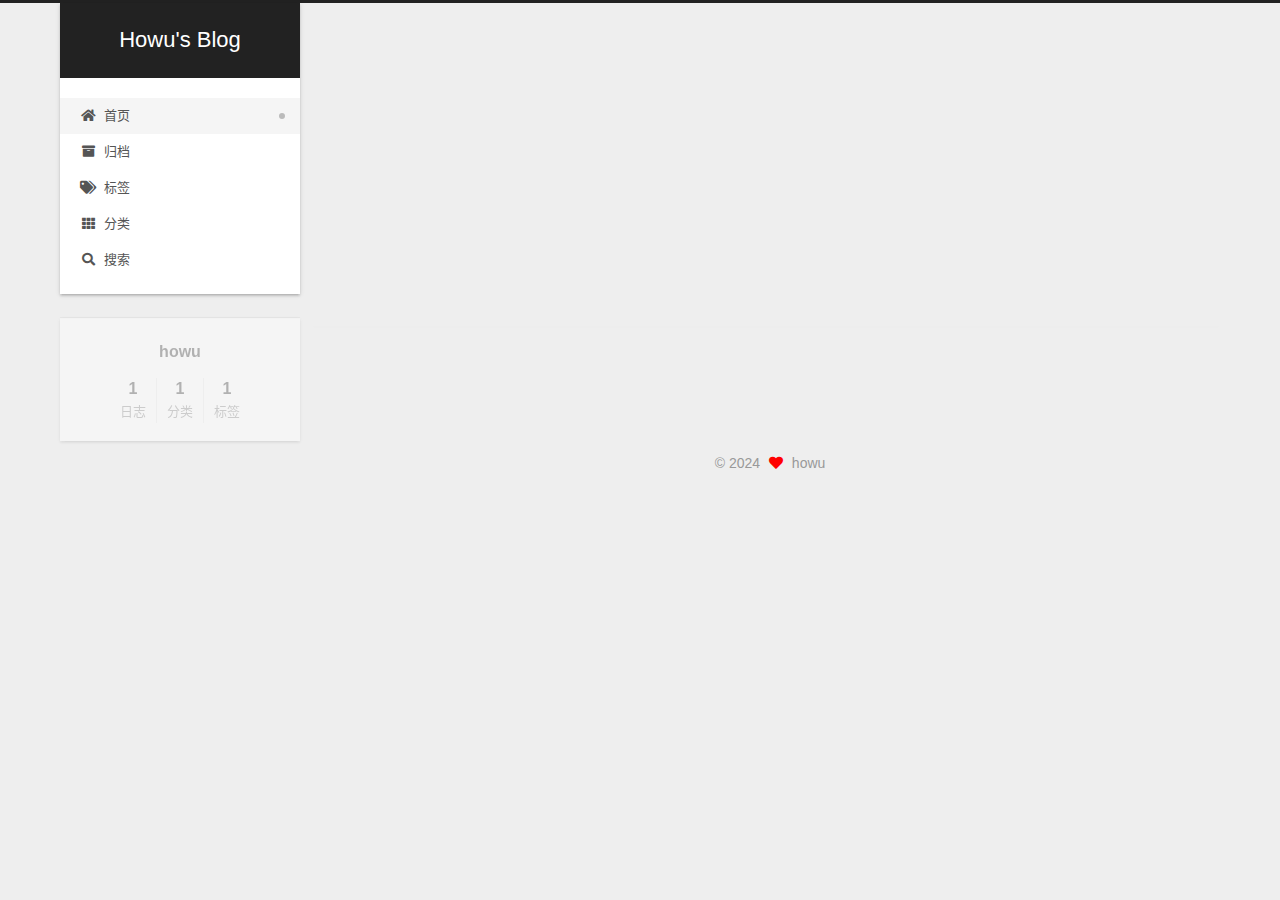
==== commit 1b66d0ad: "Site updated: 2024-10-06 10:08:54" ====
--- a/index.html
+++ b/index.html
@@ -17,18 +17,18 @@
 
 <script id="hexo-configurations">
     var NexT = window.NexT || {};
-    var CONFIG = {"hostname":"example.com","root":"/","scheme":"Gemini","version":"7.8.0","exturl":false,"sidebar":{"position":"left","display":"post","padding":18,"offset":12,"onmobile":false},"copycode":{"enable":true,"show_result":true,"style":"mac"},"back2top":{"enable":true,"sidebar":false,"scrollpercent":true},"bookmark":{"enable":false,"color":"#222","save":"auto"},"fancybox":false,"mediumzoom":false,"lazyload":false,"pangu":false,"comments":{"style":"tabs","active":null,"storage":true,"lazyload":false,"nav":null},"algolia":{"hits":{"per_page":10},"labels":{"input_placeholder":"Search for Posts","hits_empty":"We didn't find any results for the search: ${query}","hits_stats":"${hits} results found in ${time} ms"}},"localsearch":{"enable":true,"trigger":"auto","top_n_per_article":1,"unescape":false,"preload":false},"motion":{"enable":true,"async":false,"transition":{"post_block":"fadeIn","post_header":"slideDownIn","post_body":"slideDownIn","coll_header":"slideLeftIn","sidebar":"slideUpIn"}},"path":"search.xml"};
+    var CONFIG = {"hostname":"howu911.github.io","root":"/","scheme":"Gemini","version":"7.8.0","exturl":false,"sidebar":{"position":"left","display":"post","padding":18,"offset":12,"onmobile":false},"copycode":{"enable":true,"show_result":true,"style":"mac"},"back2top":{"enable":true,"sidebar":false,"scrollpercent":true},"bookmark":{"enable":false,"color":"#222","save":"auto"},"fancybox":false,"mediumzoom":false,"lazyload":false,"pangu":false,"comments":{"style":"tabs","active":null,"storage":true,"lazyload":false,"nav":null},"algolia":{"hits":{"per_page":10},"labels":{"input_placeholder":"Search for Posts","hits_empty":"We didn't find any results for the search: ${query}","hits_stats":"${hits} results found in ${time} ms"}},"localsearch":{"enable":true,"trigger":"auto","top_n_per_article":1,"unescape":false,"preload":false},"motion":{"enable":true,"async":false,"transition":{"post_block":"fadeIn","post_header":"slideDownIn","post_body":"slideDownIn","coll_header":"slideLeftIn","sidebar":"slideUpIn"}},"path":"search.xml"};
   </script>
 
   <meta property="og:type" content="website">
 <meta property="og:title" content="Howu&#39;s Blog">
-<meta property="og:url" content="http://example.com/index.html">
+<meta property="og:url" content="https://howu911.github.io/index.html">
 <meta property="og:site_name" content="Howu&#39;s Blog">
 <meta property="og:locale" content="zh_CN">
 <meta property="article:author" content="howu">
 <meta name="twitter:card" content="summary">
 
-<link rel="canonical" href="http://example.com/">
+<link rel="canonical" href="https://howu911.github.io/">
 
 
 <script id="page-configurations">
@@ -183,7 +183,7 @@
   
   
   <article itemscope itemtype="http://schema.org/Article" class="post-block" lang="zh-CN">
-    <link itemprop="mainEntityOfPage" href="http://example.com/posts/177bfdaa/">
+    <link itemprop="mainEntityOfPage" href="https://howu911.github.io/posts/177bfdaa/">
 
     <span hidden itemprop="author" itemscope itemtype="http://schema.org/Person">
       <meta itemprop="image" content="/images/avatar.gif">
--- a/css/main.css
+++ b/css/main.css
@@ -1213,7 +1213,7 @@
 }
 .links-of-author a::before,
 .links-of-author span.exturl::before {
-  background: #308fd0;
+  background: #adb877;
   border-radius: 50%;
   content: ' ';
   display: inline-block;
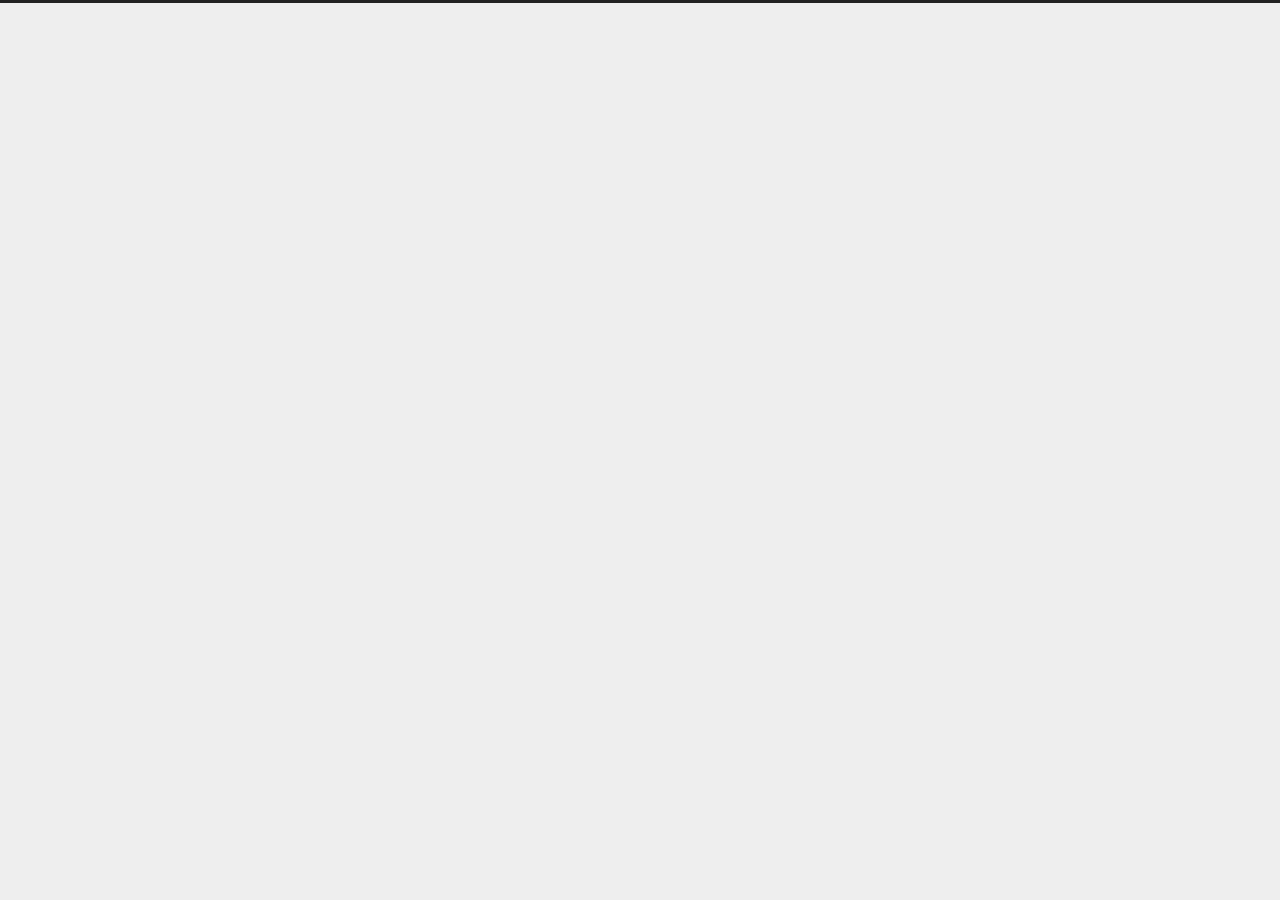
==== commit bd326c36: "Site updated: 2024-10-07 11:15:39" ====
--- a/index.html
+++ b/index.html
@@ -2,9 +2,9 @@
 <html lang="zh-CN">
 <head>
   <meta charset="UTF-8">
-<meta name="viewport" content="width=device-width, initial-scale=1, maximum-scale=2">
-<meta name="theme-color" content="#222">
-<meta name="generator" content="Hexo 7.3.0">
+<meta name="viewport" content="width=device-width">
+<meta name="theme-color" content="#222"><meta name="generator" content="Hexo 7.3.0">
+
   <link rel="apple-touch-icon" sizes="180x180" href="/images/apple-touch-icon-next.png">
   <link rel="icon" type="image/png" sizes="32x32" href="/images/favicon-32x32-next.png">
   <link rel="icon" type="image/png" sizes="16x16" href="/images/favicon-16x16-next.png">
@@ -13,14 +13,13 @@
 <link rel="stylesheet" href="/css/main.css">
 
 
-<link rel="stylesheet" href="/lib/font-awesome/css/all.min.css">
-
-<script id="hexo-configurations">
-    var NexT = window.NexT || {};
-    var CONFIG = {"hostname":"howu911.github.io","root":"/","scheme":"Gemini","version":"7.8.0","exturl":false,"sidebar":{"position":"left","display":"post","padding":18,"offset":12,"onmobile":false},"copycode":{"enable":true,"show_result":true,"style":"mac"},"back2top":{"enable":true,"sidebar":false,"scrollpercent":true},"bookmark":{"enable":false,"color":"#222","save":"auto"},"fancybox":false,"mediumzoom":false,"lazyload":false,"pangu":false,"comments":{"style":"tabs","active":null,"storage":true,"lazyload":false,"nav":null},"algolia":{"hits":{"per_page":10},"labels":{"input_placeholder":"Search for Posts","hits_empty":"We didn't find any results for the search: ${query}","hits_stats":"${hits} results found in ${time} ms"}},"localsearch":{"enable":true,"trigger":"auto","top_n_per_article":1,"unescape":false,"preload":false},"motion":{"enable":true,"async":false,"transition":{"post_block":"fadeIn","post_header":"slideDownIn","post_body":"slideDownIn","coll_header":"slideLeftIn","sidebar":"slideUpIn"}},"path":"search.xml"};
-  </script>
-
-  <meta property="og:type" content="website">
+
+<link rel="stylesheet" href="https://cdnjs.cloudflare.com/ajax/libs/font-awesome/6.6.0/css/all.min.css" integrity="sha256-5eIC48iZUHmSlSUz9XtjRyK2mzQkHScZY1WdMaoz74E=" crossorigin="anonymous">
+  <link rel="stylesheet" href="https://cdnjs.cloudflare.com/ajax/libs/animate.css/3.1.1/animate.min.css" integrity="sha256-PR7ttpcvz8qrF57fur/yAx1qXMFJeJFiA6pSzWi0OIE=" crossorigin="anonymous">
+
+<script class="next-config" data-name="main" type="application/json">{"hostname":"howu911.github.io","root":"/","images":"/images","scheme":"Gemini","darkmode":false,"version":"8.21.0","exturl":false,"sidebar":{"position":"left","width_expanded":320,"width_dual_column":240,"display":"post","padding":18,"offset":12},"hljswrap":true,"copycode":{"enable":true,"style":"mac"},"fold":{"enable":false,"height":500},"bookmark":{"enable":false,"color":"#222","save":"auto"},"mediumzoom":false,"lazyload":false,"pangu":false,"comments":{"style":"tabs","active":null,"storage":true,"lazyload":false,"nav":null},"stickytabs":false,"motion":{"enable":true,"async":false,"transition":{"menu_item":"fadeInDown","post_block":"fadeIn","post_header":"fadeInDown","post_body":"fadeInDown","coll_header":"fadeInLeft","sidebar":"fadeInUp"}},"i18n":{"placeholder":"搜索...","empty":"没有找到任何搜索结果：${query}","hits_time":"找到 ${hits} 个搜索结果（用时 ${time} 毫秒）","hits":"找到 ${hits} 个搜索结果"},"path":"/search.xml","localsearch":{"enable":true,"top_n_per_article":1,"unescape":false,"preload":false}}</script><script src="/js/config.js"></script>
+
+    <meta property="og:type" content="website">
 <meta property="og:title" content="Howu&#39;s Blog">
 <meta property="og:url" content="https://howu911.github.io/index.html">
 <meta property="og:site_name" content="Howu&#39;s Blog">
@@ -28,21 +27,18 @@
 <meta property="article:author" content="howu">
 <meta name="twitter:card" content="summary">
 
+
 <link rel="canonical" href="https://howu911.github.io/">
 
 
-<script id="page-configurations">
-  // https://hexo.io/docs/variables.html
-  CONFIG.page = {
-    sidebar: "",
-    isHome : true,
-    isPost : false,
-    lang   : 'zh-CN'
-  };
-</script>
-
-  <title>Howu's Blog</title>
-  
+
+<script class="next-config" data-name="page" type="application/json">{"sidebar":"","isHome":true,"isPost":false,"lang":"zh-CN","comments":"","permalink":"","path":"index.html","title":""}</script>
+
+<script class="next-config" data-name="calendar" type="application/json">""</script>
+<title>Howu's Blog</title>
+  
+
+
 
 
 
@@ -50,55 +46,35 @@
 
 
   <noscript>
-  <style>
-  .use-motion .brand,
-  .use-motion .menu-item,
-  .sidebar-inner,
-  .use-motion .post-block,
-  .use-motion .pagination,
-  .use-motion .comments,
-  .use-motion .post-header,
-  .use-motion .post-body,
-  .use-motion .collection-header { opacity: initial; }
-
-  .use-motion .site-title,
-  .use-motion .site-subtitle {
-    opacity: initial;
-    top: initial;
-  }
-
-  .use-motion .logo-line-before i { left: initial; }
-  .use-motion .logo-line-after i { right: initial; }
-  </style>
-</noscript>
-
+    <link rel="stylesheet" href="/css/noscript.css">
+  </noscript>
 </head>
 
-<body itemscope itemtype="http://schema.org/WebPage">
-  <div class="container use-motion">
-    <div class="headband"></div>
-
-    <header class="header" itemscope itemtype="http://schema.org/WPHeader">
-      <div class="header-inner"><div class="site-brand-container">
+<body itemscope itemtype="http://schema.org/WebPage" class="use-motion">
+  <div class="headband"></div>
+
+  <main class="main">
+    <div class="column">
+      <header class="header" itemscope itemtype="http://schema.org/WPHeader"><div class="site-brand-container">
   <div class="site-nav-toggle">
-    <div class="toggle" aria-label="切换导航栏">
-      <span class="toggle-line toggle-line-first"></span>
-      <span class="toggle-line toggle-line-middle"></span>
-      <span class="toggle-line toggle-line-last"></span>
+    <div class="toggle" aria-label="切换导航栏" role="button">
+        <span class="toggle-line"></span>
+        <span class="toggle-line"></span>
+        <span class="toggle-line"></span>
     </div>
   </div>
 
   <div class="site-meta">
 
     <a href="/" class="brand" rel="start">
-      <span class="logo-line-before"><i></i></span>
+      <i class="logo-line"></i>
       <h1 class="site-title">Howu's Blog</h1>
-      <span class="logo-line-after"><i></i></span>
+      <i class="logo-line"></i>
     </a>
   </div>
 
   <div class="site-nav-right">
-    <div class="toggle popup-trigger">
+    <div class="toggle popup-trigger" aria-label="搜索" role="button">
         <i class="fa fa-search fa-fw fa-lg"></i>
     </div>
   </div>
@@ -106,29 +82,8 @@
 
 
 
-
 <nav class="site-nav">
-  <ul id="menu" class="main-menu menu">
-        <li class="menu-item menu-item-home">
-
-    <a href="/" rel="section"><i class="fa fa-home fa-fw"></i>首页</a>
-
-  </li>
-        <li class="menu-item menu-item-archives">
-
-    <a href="/archives/" rel="section"><i class="fa fa-archive fa-fw"></i>归档</a>
-
-  </li>
-        <li class="menu-item menu-item-tags">
-
-    <a href="/tags/" rel="section"><i class="fa fa-tags fa-fw"></i>标签</a>
-
-  </li>
-        <li class="menu-item menu-item-categories">
-
-    <a href="/categories/" rel="section"><i class="fa fa-th fa-fw"></i>分类</a>
-
-  </li>
+  <ul class="main-menu menu"><li class="menu-item menu-item-home"><a href="/" rel="section"><i class="fa fa-home fa-fw"></i>首页</a></li><li class="menu-item menu-item-tags"><a href="/tags/" rel="section"><i class="fa fa-tags fa-fw"></i>标签</a></li><li class="menu-item menu-item-categories"><a href="/categories/" rel="section"><i class="fa fa-th fa-fw"></i>分类</a></li><li class="menu-item menu-item-archives"><a href="/archives/" rel="section"><i class="fa fa-archive fa-fw"></i>归档</a></li>
       <li class="menu-item menu-item-search">
         <a role="button" class="popup-trigger"><i class="fa fa-search fa-fw"></i>搜索
         </a>
@@ -140,87 +95,138 @@
 
   <div class="search-pop-overlay">
     <div class="popup search-popup">
-        <div class="search-header">
-  <span class="search-icon">
-    <i class="fa fa-search"></i>
-  </span>
-  <div class="search-input-container">
-    <input autocomplete="off" autocapitalize="off"
-           placeholder="搜索..." spellcheck="false"
-           type="search" class="search-input">
-  </div>
-  <span class="popup-btn-close">
-    <i class="fa fa-times-circle"></i>
-  </span>
-</div>
-<div id="search-result">
-  <div id="no-result">
-    <i class="fa fa-spinner fa-pulse fa-5x fa-fw"></i>
-  </div>
-</div>
-
-    </div>
-  </div>
-
-</div>
-    </header>
-
-    
-  <div class="back-to-top">
-    <i class="fa fa-arrow-up"></i>
-    <span>0%</span>
-  </div>
-
-
-    <main class="main">
-      <div class="main-inner">
-        <div class="content-wrap">
-          
-
-          <div class="content index posts-expand">
-            
-      
-  
-  
-  <article itemscope itemtype="http://schema.org/Article" class="post-block" lang="zh-CN">
+      <div class="search-header">
+        <span class="search-icon">
+          <i class="fa fa-search"></i>
+        </span>
+        <div class="search-input-container">
+          <input autocomplete="off" autocapitalize="off" maxlength="80"
+                placeholder="搜索..." spellcheck="false"
+                type="search" class="search-input">
+        </div>
+        <span class="popup-btn-close" role="button">
+          <i class="fa fa-times-circle"></i>
+        </span>
+      </div>
+      <div class="search-result-container">
+        <div class="search-result-icon">
+          <i class="fa fa-spinner fa-pulse fa-5x"></i>
+        </div>
+      </div>
+    </div>
+  </div>
+
+</header>
+        
+  
+  <aside class="sidebar">
+
+    <div class="sidebar-inner sidebar-overview-active">
+      <ul class="sidebar-nav">
+        <li class="sidebar-nav-toc">
+          文章目录
+        </li>
+        <li class="sidebar-nav-overview">
+          站点概览
+        </li>
+      </ul>
+
+      <div class="sidebar-panel-container">
+        <!--noindex-->
+        <div class="post-toc-wrap sidebar-panel">
+        </div>
+        <!--/noindex-->
+
+        <div class="site-overview-wrap sidebar-panel">
+          <div class="site-author animated" itemprop="author" itemscope itemtype="http://schema.org/Person">
+  <p class="site-author-name" itemprop="name">howu</p>
+  <div class="site-description" itemprop="description"></div>
+</div>
+<div class="site-state-wrap animated">
+  <nav class="site-state">
+      <div class="site-state-item site-state-posts">
+        <a href="/archives/">
+          <span class="site-state-item-count">1</span>
+          <span class="site-state-item-name">日志</span>
+        </a>
+      </div>
+      <div class="site-state-item site-state-categories">
+          <a href="/categories/">
+        <span class="site-state-item-count">1</span>
+        <span class="site-state-item-name">分类</span></a>
+      </div>
+      <div class="site-state-item site-state-tags">
+          <a href="/tags/">
+        <span class="site-state-item-count">1</span>
+        <span class="site-state-item-name">标签</span></a>
+      </div>
+  </nav>
+</div>
+
+        </div>
+      </div>
+    </div>
+
+    
+  </aside>
+
+
+    </div>
+
+    <div class="main-inner index posts-expand">
+
+    
+
+
+<div class="post-block">
+  
+  
+
+  <article itemscope itemtype="http://schema.org/Article" class="post-content" lang="">
     <link itemprop="mainEntityOfPage" href="https://howu911.github.io/posts/177bfdaa/">
 
     <span hidden itemprop="author" itemscope itemtype="http://schema.org/Person">
       <meta itemprop="image" content="/images/avatar.gif">
       <meta itemprop="name" content="howu">
-      <meta itemprop="description" content="">
     </span>
 
     <span hidden itemprop="publisher" itemscope itemtype="http://schema.org/Organization">
       <meta itemprop="name" content="Howu's Blog">
+      <meta itemprop="description" content="">
+    </span>
+
+    <span hidden itemprop="post" itemscope itemtype="http://schema.org/CreativeWork">
+      <meta itemprop="name" content="undefined | Howu's Blog">
+      <meta itemprop="description" content="">
     </span>
       <header class="post-header">
         <h2 class="post-title" itemprop="name headline">
-          
-            <a href="/posts/177bfdaa/" class="post-title-link" itemprop="url">docker学习笔记</a>
+          <a href="/posts/177bfdaa/" class="post-title-link" itemprop="url">docker学习笔记</a>
         </h2>
 
-        <div class="post-meta">
-            <span class="post-meta-item">
-              <span class="post-meta-item-icon">
-                <i class="far fa-calendar"></i>
-              </span>
-              <span class="post-meta-item-text">发表于</span>
-              
-
-              <time title="创建时间：2024-10-05 16:20:26 / 修改时间：18:43:38" itemprop="dateCreated datePublished" datetime="2024-10-05T16:20:26+08:00">2024-10-05</time>
-            </span>
-            <span class="post-meta-item">
-              <span class="post-meta-item-icon">
-                <i class="far fa-folder"></i>
-              </span>
-              <span class="post-meta-item-text">分类于</span>
-                <span itemprop="about" itemscope itemtype="http://schema.org/Thing">
-                  <a href="/categories/Docker/" itemprop="url" rel="index"><span itemprop="name">Docker</span></a>
-                </span>
-            </span>
-
-          
+        <div class="post-meta-container">
+          <div class="post-meta">
+    <span class="post-meta-item">
+      <span class="post-meta-item-icon">
+        <i class="far fa-calendar"></i>
+      </span>
+      <span class="post-meta-item-text">发表于</span>
+      
+
+      <time title="创建时间：2024-10-05 16:20:26 / 修改时间：18:43:38" itemprop="dateCreated datePublished" datetime="2024-10-05T16:20:26+08:00">2024-10-05</time>
+    </span>
+    <span class="post-meta-item">
+      <span class="post-meta-item-icon">
+        <i class="far fa-folder"></i>
+      </span>
+      <span class="post-meta-item-text">分类于</span>
+        <span itemprop="about" itemscope itemtype="http://schema.org/Thing">
+          <a href="/categories/Docker/" itemprop="url" rel="index"><span itemprop="name">Docker</span></a>
+        </span>
+    </span>
+
+  
+</div>
 
         </div>
       </header>
@@ -229,8 +235,6 @@
     
     
     <div class="post-body" itemprop="articleBody">
-
-      
           <p>docker学习笔记</p>
           <!--noindex-->
             <div class="post-button">
@@ -246,181 +250,99 @@
     
     
     
-      <footer class="post-footer">
+
+    <footer class="post-footer">
         <div class="post-eof"></div>
-      </footer>
+      
+    </footer>
   </article>
-  
-  
-  
-
-
-  
-
-
-
-          </div>
-          
+</div>
+
+
+
+
+
+</div>
+  </main>
+
+  <footer class="footer">
+    <div class="footer-inner">
+
+  <div class="copyright">
+    &copy; 
+    <span itemprop="copyrightYear">2024</span>
+    <span class="with-love">
+      <i class="fa fa-heart"></i>
+    </span>
+    <span class="author" itemprop="copyrightHolder">howu</span>
+  </div>
+
+    </div>
+  </footer>
+
+  
+  <div class="toggle sidebar-toggle" role="button">
+    <span class="toggle-line"></span>
+    <span class="toggle-line"></span>
+    <span class="toggle-line"></span>
+  </div>
+  <div class="sidebar-dimmer"></div>
+  <div class="back-to-top" role="button" aria-label="返回顶部">
+    <i class="fa fa-arrow-up fa-lg"></i>
+    <span>0%</span>
+  </div>
+
+<noscript>
+  <div class="noscript-warning">Theme NexT works best with JavaScript enabled</div>
+</noscript>
+
+
+  
+  <script src="https://cdnjs.cloudflare.com/ajax/libs/animejs/3.2.1/anime.min.js" integrity="sha256-XL2inqUJaslATFnHdJOi9GfQ60on8Wx1C2H8DYiN1xY=" crossorigin="anonymous"></script>
+<script src="/js/comments.js"></script><script src="/js/utils.js"></script><script src="/js/motion.js"></script><script src="/js/sidebar.js"></script><script src="/js/next-boot.js"></script>
+
+  <script src="https://cdnjs.cloudflare.com/ajax/libs/hexo-generator-searchdb/1.4.1/search.js" integrity="sha256-1kfA5uHPf65M5cphT2dvymhkuyHPQp5A53EGZOnOLmc=" crossorigin="anonymous"></script>
+<script src="/js/third-party/search/local-search.js"></script>
+
+
+
+
+
+
+
+  
+
+
+
+
+<script class="next-config" data-name="giscus" type="application/json">{"enable":true,"repo":"howu911/blog-comments","repo_id":"R_kgDOM75Hug","category":"Announcements","category_id":"DIC_kwDOM75Hus4CjHIc","mapping":"pathname","strict":0,"reactions_enabled":1,"emit_metadata":1,"theme":"light","lang":"en","crossorigin":"anonymous","input_position":"bottom","loading":"lazy"}</script>
 
 <script>
-  window.addEventListener('tabs:register', () => {
-    let { activeClass } = CONFIG.comments;
-    if (CONFIG.comments.storage) {
-      activeClass = localStorage.getItem('comments_active') || activeClass;
-    }
-    if (activeClass) {
-      let activeTab = document.querySelector(`a[href="#comment-${activeClass}"]`);
-      if (activeTab) {
-        activeTab.click();
-      }
-    }
-  });
-  if (CONFIG.comments.storage) {
-    window.addEventListener('tabs:click', event => {
-      if (!event.target.matches('.tabs-comment .tab-content .tab-pane')) return;
-      let commentClass = event.target.classList[1];
-      localStorage.setItem('comments_active', commentClass);
-    });
-  }
+document.addEventListener('page:loaded', () => {
+  if (!CONFIG.page.comments) return;
+
+  NexT.utils.loadComments('.giscus-container')
+    .then(() => NexT.utils.getScript('https://giscus.app/client.js', {
+      attributes: {
+        async                   : true,
+        crossOrigin             : 'anonymous',
+        'data-repo'             : CONFIG.giscus.repo,
+        'data-repo-id'          : CONFIG.giscus.repo_id,
+        'data-category'         : CONFIG.giscus.category,
+        'data-category-id'      : CONFIG.giscus.category_id,
+        'data-mapping'          : CONFIG.giscus.mapping,
+        'data-strict'           : CONFIG.giscus.strict,
+        'data-reactions-enabled': CONFIG.giscus.reactions_enabled,
+        'data-emit-metadata'    : CONFIG.giscus.emit_metadata,
+        'data-theme'            : CONFIG.giscus.theme,
+        'data-lang'             : CONFIG.giscus.lang,
+        'data-input-position'   : CONFIG.giscus.input_position,
+        'data-loading'          : CONFIG.giscus.loading
+      },
+      parentNode: document.querySelector('.giscus-container')
+    }));
+});
 </script>
-
-        </div>
-          
-  
-  <div class="toggle sidebar-toggle">
-    <span class="toggle-line toggle-line-first"></span>
-    <span class="toggle-line toggle-line-middle"></span>
-    <span class="toggle-line toggle-line-last"></span>
-  </div>
-
-  <aside class="sidebar">
-    <div class="sidebar-inner">
-
-      <ul class="sidebar-nav motion-element">
-        <li class="sidebar-nav-toc">
-          文章目录
-        </li>
-        <li class="sidebar-nav-overview">
-          站点概览
-        </li>
-      </ul>
-
-      <!--noindex-->
-      <div class="post-toc-wrap sidebar-panel">
-      </div>
-      <!--/noindex-->
-
-      <div class="site-overview-wrap sidebar-panel">
-        <div class="site-author motion-element" itemprop="author" itemscope itemtype="http://schema.org/Person">
-  <p class="site-author-name" itemprop="name">howu</p>
-  <div class="site-description" itemprop="description"></div>
-</div>
-<div class="site-state-wrap motion-element">
-  <nav class="site-state">
-      <div class="site-state-item site-state-posts">
-          <a href="/archives/">
-        
-          <span class="site-state-item-count">1</span>
-          <span class="site-state-item-name">日志</span>
-        </a>
-      </div>
-      <div class="site-state-item site-state-categories">
-            <a href="/categories/">
-          
-        <span class="site-state-item-count">1</span>
-        <span class="site-state-item-name">分类</span></a>
-      </div>
-      <div class="site-state-item site-state-tags">
-            <a href="/tags/">
-          
-        <span class="site-state-item-count">1</span>
-        <span class="site-state-item-name">标签</span></a>
-      </div>
-  </nav>
-</div>
-
-
-<!-- recent posts -->
-      </div>
-
-    </div>
-  </aside>
-  <div id="sidebar-dimmer"></div>
-
-
-      </div>
-    </main>
-
-    <footer class="footer">
-      <div class="footer-inner">
-        
-
-        
-
-<div class="copyright">
-  
-  &copy; 
-  <span itemprop="copyrightYear">2024</span>
-  <span class="with-love">
-    <i class="fa fa-heart"></i>
-  </span>
-  <span class="author" itemprop="copyrightHolder">howu</span>
-</div>
-
-        
-
-
-
-
-
-
-
-
-      </div>
-    </footer>
-  </div>
-
-  
-  <script src="/lib/anime.min.js"></script>
-  <script src="/lib/velocity/velocity.min.js"></script>
-  <script src="/lib/velocity/velocity.ui.min.js"></script>
-
-<script src="/js/utils.js"></script>
-
-<script src="/js/motion.js"></script>
-
-
-<script src="/js/schemes/pisces.js"></script>
-
-
-<script src="/js/next-boot.js"></script>
-
-
-
-
-  
-
-
-
-
-  
-<script src="/js/local-search.js"></script>
-
-
-
-
-
-
-
-
-
-
-
-
-
-  
-
-  
 
 </body>
 </html>
--- a/css/main.css
+++ b/css/main.css
@@ -3,6 +3,8 @@
   --content-bg-color: #fff;
   --card-bg-color: #f5f5f5;
   --text-color: #555;
+  --selection-bg: #262a30;
+  --selection-color: #eee;
   --blockquote-color: #666;
   --link-color: #555;
   --link-hover-color: #222;
@@ -11,12 +13,18 @@
   --table-row-odd-bg-color: #f9f9f9;
   --table-row-hover-bg-color: #f5f5f5;
   --menu-item-bg-color: #f5f5f5;
+  --theme-color: #222;
   --btn-default-bg: #fff;
   --btn-default-color: #555;
   --btn-default-border-color: #555;
   --btn-default-hover-bg: #222;
   --btn-default-hover-color: #fff;
   --btn-default-hover-border-color: #222;
+  --highlight-background: #f3f3f3;
+  --highlight-foreground: #444;
+  --highlight-gutter-background: #e1e1e1;
+  --highlight-gutter-foreground: #555;
+  color-scheme: light;
 }
 html {
   line-height: 1.15; /* 1 */
@@ -167,8 +175,8 @@
   display: none;
 }
 ::selection {
-  background: #262a30;
-  color: #eee;
+  background: var(--selection-bg);
+  color: var(--selection-color);
 }
 html,
 body {
@@ -176,16 +184,14 @@
 }
 body {
   background: var(--body-bg-color);
+  box-sizing: border-box;
   color: var(--text-color);
-  font-family: 'Lato', "PingFang SC", "Microsoft YaHei", sans-serif;
+  font-family: Lato, 'PingFang SC', 'Microsoft YaHei', sans-serif;
   font-size: 1em;
   line-height: 2;
-}
-@media (max-width: 991px) {
-  body {
-    padding-left: 0 !important;
-    padding-right: 0 !important;
-  }
+  min-height: 100%;
+  position: relative;
+  transition: padding 0.2s ease-in-out;
 }
 h1,
 h2,
@@ -193,10 +199,10 @@
 h4,
 h5,
 h6 {
-  font-family: 'Lato', "PingFang SC", "Microsoft YaHei", sans-serif;
+  font-family: Lato, 'PingFang SC', 'Microsoft YaHei', sans-serif;
   font-weight: bold;
   line-height: 1.5;
-  margin: 20px 0 15px;
+  margin: 30px 0 15px;
 }
 h1 {
   font-size: 1.5em;
@@ -217,26 +223,24 @@
   font-size: 0.875em;
 }
 p {
-  margin: 0 0 20px 0;
-}
-a,
-span.exturl {
+  margin: 0 0 20px;
+}
+a {
   border-bottom: 1px solid #999;
   color: var(--link-color);
+  cursor: pointer;
   outline: 0;
   text-decoration: none;
   overflow-wrap: break-word;
-  word-wrap: break-word;
-  cursor: pointer;
-}
-a:hover,
-span.exturl:hover {
+}
+a:hover {
   border-bottom-color: var(--link-hover-color);
   color: var(--link-hover-color);
 }
 iframe,
 img,
-video {
+video,
+embed {
   display: block;
   margin-left: auto;
   margin-right: auto;
@@ -265,17 +269,6 @@
   margin: 0;
   padding: 0;
 }
-kbd {
-  background-color: #f5f5f5;
-  background-image: linear-gradient(#eee, #fff, #eee);
-  border: 1px solid #ccc;
-  border-radius: 0.2em;
-  box-shadow: 0.1em 0.1em 0.2em rgba(0,0,0,0.1);
-  color: #555;
-  font-family: inherit;
-  padding: 0.1em 0.3em;
-  white-space: nowrap;
-}
 .table-container {
   overflow: auto;
 }
@@ -283,7 +276,7 @@
   border-collapse: collapse;
   border-spacing: 0;
   font-size: 0.875em;
-  margin: 0 0 20px 0;
+  margin: 0 0 20px;
   width: 100%;
 }
 tbody tr:nth-of-type(odd) {
@@ -295,9 +288,7 @@
 caption,
 th,
 td {
-  font-weight: normal;
   padding: 8px;
-  vertical-align: middle;
 }
 th,
 td {
@@ -320,11 +311,7 @@
   font-size: 0.875em;
   line-height: 2;
   padding: 0 20px;
-  text-decoration: none;
-  transition-property: background-color;
-  transition-delay: 0s;
-  transition-duration: 0.2s;
-  transition-timing-function: ease-in-out;
+  transition: background-color 0.2s ease-in-out;
 }
 .btn:hover {
   background: var(--btn-default-hover-bg);
@@ -343,51 +330,167 @@
 }
 .toggle .toggle-line {
   background: #fff;
-  display: inline-block;
+  display: block;
   height: 2px;
   left: 0;
   position: relative;
   top: 0;
-  transition: all 0.4s;
-  vertical-align: top;
+  transition: 0.4s;
+  transition-property: left, opacity, top, transform, width;
   width: 100%;
 }
+.toggle .toggle-line:first-child {
+  margin-top: 1px;
+}
 .toggle .toggle-line:not(:first-child) {
-  margin-top: 3px;
-}
-.toggle.toggle-arrow .toggle-line-first {
+  margin-top: 4px;
+}
+.toggle.toggle-arrow :first-child {
   left: 50%;
   top: 2px;
   transform: rotate(45deg);
   width: 50%;
 }
-.toggle.toggle-arrow .toggle-line-middle {
-  left: 2px;
-  width: 90%;
-}
-.toggle.toggle-arrow .toggle-line-last {
+.toggle.toggle-arrow :last-child {
   left: 50%;
   top: -2px;
   transform: rotate(-45deg);
   width: 50%;
 }
-.toggle.toggle-close .toggle-line-first {
+.toggle.toggle-close :nth-child(2) {
+  opacity: 0;
+}
+.toggle.toggle-close :first-child {
+  top: 6px;
+  transform: rotate(45deg);
+}
+.toggle.toggle-close :last-child {
+  top: -6px;
   transform: rotate(-45deg);
-  top: 5px;
-}
-.toggle.toggle-close .toggle-line-middle {
-  opacity: 0;
-}
-.toggle.toggle-close .toggle-line-last {
-  transform: rotate(45deg);
-  top: -5px;
-}
-.highlight-container {
+}
+pre code.hljs {
+  display: block;
+  overflow-x: auto;
+  padding: 1em
+}
+code.hljs {
+  padding: 3px 5px
+}
+/*!
+  Theme: Default
+  Description: Original highlight.js style
+  Author: (c) Ivan Sagalaev <maniac@softwaremaniacs.org>
+  Maintainer: @highlightjs/core-team
+  Website: https://highlightjs.org/
+  License: see project LICENSE
+  Touched: 2021
+*/
+/*
+This is left on purpose making default.css the single file that can be lifted
+as-is from the repository directly without the need for a build step
+
+Typically this "required" baseline CSS is added by `makestuff.js` during build.
+*/
+pre code.hljs {
+  display: block;
+  overflow-x: auto;
+  padding: 1em
+}
+code.hljs {
+  padding: 3px 5px
+}
+/* end baseline CSS */
+.hljs {
+  background: #F3F3F3;
+  color: #444
+}
+/* Base color: saturation 0; */
+.hljs-subst {
+  /* default */
+  
+}
+/* purposely ignored */
+.hljs-formula,
+.hljs-attr,
+.hljs-property,
+.hljs-params {
+  
+}
+.hljs-comment {
+  color: #697070
+}
+.hljs-tag,
+.hljs-punctuation {
+  color: #444a
+}
+.hljs-tag .hljs-name,
+.hljs-tag .hljs-attr {
+  color: #444
+}
+.hljs-keyword,
+.hljs-attribute,
+.hljs-selector-tag,
+.hljs-meta .hljs-keyword,
+.hljs-doctag,
+.hljs-name {
+  font-weight: bold
+}
+/* User color: hue: 0 */
+.hljs-type,
+.hljs-string,
+.hljs-number,
+.hljs-selector-id,
+.hljs-selector-class,
+.hljs-quote,
+.hljs-template-tag,
+.hljs-deletion {
+  color: #880000
+}
+.hljs-title,
+.hljs-section {
+  color: #880000;
+  font-weight: bold
+}
+.hljs-regexp,
+.hljs-symbol,
+.hljs-variable,
+.hljs-template-variable,
+.hljs-link,
+.hljs-selector-attr,
+.hljs-operator,
+.hljs-selector-pseudo {
+  color: #ab5656
+}
+/* Language color: hue: 90; */
+.hljs-literal {
+  color: #695
+}
+.hljs-built_in,
+.hljs-bullet,
+.hljs-code,
+.hljs-addition {
+  color: #397300
+}
+/* Meta color: hue: 200 */
+.hljs-meta {
+  color: #1f7199
+}
+.hljs-meta .hljs-string {
+  color: #38a
+}
+/* Misc effects */
+.hljs-emphasis {
+  font-style: italic
+}
+.hljs-strong {
+  font-weight: bold
+}
+.highlight:hover .copy-btn,
+.code-container:hover .copy-btn {
+  opacity: 1;
+}
+.code-container {
   position: relative;
-}
-.highlight-container:hover .copy-btn,
-.highlight-container .copy-btn:focus {
-  opacity: 1;
 }
 .copy-btn {
   color: #333;
@@ -396,105 +499,123 @@
   opacity: 0;
   padding: 2px 6px;
   position: absolute;
-  transition-delay: 0s;
-  transition-duration: 0.2s;
-  transition-timing-function: ease-in-out;
-  color: #fff;
+  transition: opacity 0.2s ease-in-out;
+  color: var(--highlight-foreground);
   font-size: 14px;
   right: 0;
   top: 2px;
 }
-.highlight-container {
-  background: #21252b;
+figure.highlight {
   border-radius: 5px;
   box-shadow: 0 10px 30px 0 rgba(0,0,0,0.4);
   padding-top: 30px;
 }
-.highlight-container::before {
+figure.highlight .table-container {
+  border-radius: 0 0 5px 5px;
+}
+figure.highlight::before {
   background: #fc625d;
-  border-radius: 50%;
   box-shadow: 20px 0 #fdbc40, 40px 0 #35cd4b;
-  content: ' ';
-  height: 12px;
   left: 12px;
   margin-top: -20px;
   position: absolute;
+  border-radius: 50%;
+  content: ' ';
+  height: 12px;
   width: 12px;
 }
-.highlight-container .highlight {
-  border-radius: 0 0 5px 5px;
-}
-.highlight-container .highlight .table-container {
-  border-radius: 0 0 5px 5px;
-}
-.highlight,
+code,
+kbd,
+figure.highlight,
 pre {
-  background: #f7f7f7;
-  color: #4d4d4c;
+  background: var(--highlight-background);
+  color: var(--highlight-foreground);
+}
+figure.highlight,
+pre {
   line-height: 1.6;
   margin: 0 auto 20px;
 }
+figure.highlight figcaption,
+pre .caption,
+pre figcaption {
+  background: var(--highlight-gutter-background);
+  color: var(--highlight-foreground);
+  display: flow-root;
+  font-size: 0.875em;
+  line-height: 1.2;
+  padding: 0.5em;
+}
+figure.highlight figcaption a,
+pre .caption a,
+pre figcaption a {
+  color: var(--highlight-foreground);
+  float: right;
+}
+figure.highlight figcaption a:hover,
+pre .caption a:hover,
+pre figcaption a:hover {
+  border-bottom-color: var(--highlight-foreground);
+}
 pre,
 code {
-  font-family: consolas, Menlo, monospace, "PingFang SC", "Microsoft YaHei";
+  font-family: consolas, Menlo, monospace, 'PingFang SC', 'Microsoft YaHei';
 }
 code {
-  background: #eee;
   border-radius: 3px;
-  color: #555;
+  font-size: 0.875em;
   padding: 2px 4px;
   overflow-wrap: break-word;
-  word-wrap: break-word;
-}
-.highlight *::selection {
-  background: #d6d6d6;
-}
-.highlight pre {
+}
+kbd {
+  border: 2px solid #ccc;
+  border-radius: 0.2em;
+  box-shadow: 0.1em 0.1em 0.2em rgba(0,0,0,0.1);
+  font-family: inherit;
+  padding: 0.1em 0.3em;
+  white-space: nowrap;
+}
+figure.highlight {
+  overflow: auto;
+  position: relative;
+}
+figure.highlight pre {
   border: 0;
   margin: 0;
   padding: 10px 0;
 }
-.highlight table {
+figure.highlight table {
   border: 0;
   margin: 0;
   width: auto;
 }
-.highlight td {
+figure.highlight td {
   border: 0;
   padding: 0;
 }
-.highlight figcaption {
-  background: #eff2f3;
-  color: #4d4d4c;
-  display: flex;
-  font-size: 0.875em;
-  justify-content: space-between;
-  line-height: 1.2;
-  padding: 0.5em;
-}
-.highlight figcaption a {
-  color: #4d4d4c;
-}
-.highlight figcaption a:hover {
-  border-bottom-color: #4d4d4c;
-}
-.highlight .gutter {
+figure.highlight .gutter {
   -moz-user-select: none;
   -ms-user-select: none;
   -webkit-user-select: none;
   user-select: none;
 }
-.highlight .gutter pre {
-  background: #eff2f3;
-  color: #869194;
+figure.highlight .gutter pre {
+  background: var(--highlight-gutter-background);
+  color: var(--highlight-gutter-foreground);
   padding-left: 10px;
   padding-right: 10px;
   text-align: right;
 }
-.highlight .code pre {
-  background: #f7f7f7;
+figure.highlight .code pre {
   padding-left: 10px;
   width: 100%;
+}
+figure.highlight .marked {
+  background: rgba(0,0,0,0.3);
+}
+pre .caption,
+pre figcaption {
+  margin-bottom: 10px;
 }
 .gist table {
   width: auto;
@@ -508,125 +629,63 @@
 }
 pre code {
   background: none;
-  color: #4d4d4c;
-  font-size: 0.875em;
   padding: 0;
   text-shadow: none;
 }
-pre .deletion {
-  background: #800000;
-}
-pre .addition {
-  background: #008000;
-}
-pre .meta {
-  color: #eab700;
-  -moz-user-select: none;
-  -ms-user-select: none;
-  -webkit-user-select: none;
-  user-select: none;
-}
-pre .comment {
-  color: #8e908c;
-}
-pre .variable,
-pre .attribute,
-pre .tag,
-pre .name,
-pre .regexp,
-pre .ruby .constant,
-pre .xml .tag .title,
-pre .xml .pi,
-pre .xml .doctype,
-pre .html .doctype,
-pre .css .id,
-pre .css .class,
-pre .css .pseudo {
-  color: #c82829;
-}
-pre .number,
-pre .preprocessor,
-pre .built_in,
-pre .builtin-name,
-pre .literal,
-pre .params,
-pre .constant,
-pre .command {
-  color: #f5871f;
-}
-pre .ruby .class .title,
-pre .css .rules .attribute,
-pre .string,
-pre .symbol,
-pre .value,
-pre .inheritance,
-pre .header,
-pre .ruby .symbol,
-pre .xml .cdata,
-pre .special,
-pre .formula {
-  color: #718c00;
-}
-pre .title,
-pre .css .hexcolor {
-  color: #3e999f;
-}
-pre .function,
-pre .python .decorator,
-pre .python .title,
-pre .ruby .function .title,
-pre .ruby .title .keyword,
-pre .perl .sub,
-pre .javascript .title,
-pre .coffeescript .title {
-  color: #4271ae;
-}
-pre .keyword,
-pre .javascript .function {
-  color: #8959a8;
-}
 .blockquote-center {
-  border-left: none;
+  border-left: 0;
   margin: 40px 0;
   padding: 0;
   position: relative;
   text-align: center;
 }
-.blockquote-center .fa {
-  display: block;
+.blockquote-center::before,
+.blockquote-center::after {
+  left: 0;
+  line-height: 1;
   opacity: 0.6;
   position: absolute;
   width: 100%;
 }
-.blockquote-center .fa-quote-left {
+.blockquote-center::before {
   border-top: 1px solid #ccc;
   text-align: left;
   top: -20px;
-}
-.blockquote-center .fa-quote-right {
+  content: '\f10d';
+  font-family: 'Font Awesome 6 Free';
+  font-weight: 900;
+}
+.blockquote-center::after {
   border-bottom: 1px solid #ccc;
+  bottom: -20px;
   text-align: right;
-  bottom: -20px;
+  content: '\f10e';
+  font-family: 'Font Awesome 6 Free';
+  font-weight: 900;
 }
 .blockquote-center p,
 .blockquote-center div {
   text-align: center;
 }
-.post-body .group-picture img {
-  margin: 0 auto;
-  padding: 0 3px;
-}
-.group-picture-row {
-  margin-bottom: 6px;
-  overflow: hidden;
-}
-.group-picture-column {
-  float: left;
-  margin-bottom: 10px;
+.group-picture {
+  margin-bottom: 20px;
+}
+.group-picture .group-picture-row {
+  display: flex;
+  gap: 3px;
+  margin-bottom: 3px;
+}
+.group-picture .group-picture-column {
+  flex: 1;
+}
+.group-picture .group-picture-column img {
+  height: 100%;
+  margin: 0;
+  object-fit: cover;
+  width: 100%;
 }
 .post-body .label {
   color: #555;
-  display: inline;
   padding: 0 2px;
 }
 .post-body .label.default {
@@ -647,22 +706,209 @@
 .post-body .label.danger {
   background: #fae8eb;
 }
+.post-body .link-grid {
+  display: grid;
+  grid-gap: 1.5rem;
+  gap: 1.5rem;
+  grid-template-columns: 1fr 1fr;
+  margin-bottom: 20px;
+  padding: 1rem;
+}
+@media (max-width: 767px) {
+  .post-body .link-grid {
+    grid-template-columns: 1fr;
+  }
+}
+.post-body .link-grid .link-grid-container {
+  border: solid #ddd;
+  box-shadow: 1rem 1rem 0.5rem rgba(0,0,0,0.5);
+  min-height: 5rem;
+  min-width: 0;
+  padding: 0.5rem;
+  position: relative;
+  transition: background 0.3s;
+}
+.post-body .link-grid .link-grid-container:hover {
+  animation: next-shake 0.5s;
+  background: var(--card-bg-color);
+}
+.post-body .link-grid .link-grid-container:active {
+  box-shadow: 0.5rem 0.5rem 0.25rem rgba(0,0,0,0.5);
+  transform: translate(0.2rem, 0.2rem);
+}
+.post-body .link-grid .link-grid-container .link-grid-image {
+  border: 1px solid #ddd;
+  border-radius: 50%;
+  box-sizing: border-box;
+  height: 5rem;
+  padding: 3px;
+  position: absolute;
+  width: 5rem;
+}
+.post-body .link-grid .link-grid-container p {
+  margin: 0 1rem 0 6rem;
+}
+.post-body .link-grid .link-grid-container p:first-of-type {
+  font-size: 1.2em;
+}
+.post-body .link-grid .link-grid-container p:last-of-type {
+  font-size: 0.8em;
+  line-height: 1.3rem;
+  opacity: 0.7;
+}
+.post-body .link-grid .link-grid-container a {
+  border: 0;
+  height: 100%;
+  left: 0;
+  position: absolute;
+  top: 0;
+  width: 100%;
+}
+@keyframes next-shake {
+  0% {
+    transform: translate(1pt, 1pt) rotate(0deg);
+  }
+  10% {
+    transform: translate(-1pt, -2pt) rotate(-1deg);
+  }
+  20% {
+    transform: translate(-3pt, 0pt) rotate(1deg);
+  }
+  30% {
+    transform: translate(3pt, 2pt) rotate(0deg);
+  }
+  40% {
+    transform: translate(1pt, -1pt) rotate(1deg);
+  }
+  50% {
+    transform: translate(-1pt, 2pt) rotate(-1deg);
+  }
+  60% {
+    transform: translate(-3pt, 1pt) rotate(0deg);
+  }
+  70% {
+    transform: translate(3pt, 1pt) rotate(-1deg);
+  }
+  80% {
+    transform: translate(-1pt, -1pt) rotate(1deg);
+  }
+  90% {
+    transform: translate(1pt, 2pt) rotate(0deg);
+  }
+  100% {
+    transform: translate(1pt, -2pt) rotate(-1deg);
+  }
+}
+.post-body .note {
+  border-radius: 3px;
+  margin-bottom: 20px;
+  padding: 1em;
+  position: relative;
+  border: 1px solid #eee;
+  border-left-width: 5px;
+}
+.post-body .note summary {
+  cursor: pointer;
+  outline: 0;
+}
+.post-body .note summary p {
+  display: inline;
+}
+.post-body .note h2,
+.post-body .note h3,
+.post-body .note h4,
+.post-body .note h5,
+.post-body .note h6 {
+  border-bottom: initial;
+  margin: 0;
+  padding-top: 0;
+}
+.post-body .note :first-child {
+  margin-top: 0;
+}
+.post-body .note :last-child {
+  margin-bottom: 0;
+}
+.post-body .note.default {
+  border-left-color: #777;
+}
+.post-body .note.default h2,
+.post-body .note.default h3,
+.post-body .note.default h4,
+.post-body .note.default h5,
+.post-body .note.default h6 {
+  color: #777;
+}
+.post-body .note.primary {
+  border-left-color: #6f42c1;
+}
+.post-body .note.primary h2,
+.post-body .note.primary h3,
+.post-body .note.primary h4,
+.post-body .note.primary h5,
+.post-body .note.primary h6 {
+  color: #6f42c1;
+}
+.post-body .note.info {
+  border-left-color: #428bca;
+}
+.post-body .note.info h2,
+.post-body .note.info h3,
+.post-body .note.info h4,
+.post-body .note.info h5,
+.post-body .note.info h6 {
+  color: #428bca;
+}
+.post-body .note.success {
+  border-left-color: #5cb85c;
+}
+.post-body .note.success h2,
+.post-body .note.success h3,
+.post-body .note.success h4,
+.post-body .note.success h5,
+.post-body .note.success h6 {
+  color: #5cb85c;
+}
+.post-body .note.warning {
+  border-left-color: #f0ad4e;
+}
+.post-body .note.warning h2,
+.post-body .note.warning h3,
+.post-body .note.warning h4,
+.post-body .note.warning h5,
+.post-body .note.warning h6 {
+  color: #f0ad4e;
+}
+.post-body .note.danger {
+  border-left-color: #d9534f;
+}
+.post-body .note.danger h2,
+.post-body .note.danger h3,
+.post-body .note.danger h4,
+.post-body .note.danger h5,
+.post-body .note.danger h6 {
+  color: #d9534f;
+}
 .post-body .tabs {
   margin-bottom: 20px;
 }
 .post-body .tabs,
 .tabs-comment {
-  display: block;
   padding-top: 10px;
-  position: relative;
 }
 .post-body .tabs ul.nav-tabs,
 .tabs-comment ul.nav-tabs {
+  background: var(--content-bg-color);
+  display: flex;
   display: flex;
   flex-wrap: wrap;
+  justify-content: center;
   margin: 0;
-  margin-bottom: -1px;
   padding: 0;
+  position: -webkit-sticky;
+  position: sticky;
+  top: 0;
+  z-index: 5;
 }
 @media (max-width: 413px) {
   .post-body .tabs ul.nav-tabs,
@@ -676,10 +922,10 @@
   border-bottom: 1px solid #ddd;
   border-left: 1px solid transparent;
   border-right: 1px solid transparent;
+  border-radius: 0 0 0 0;
   border-top: 3px solid transparent;
   flex-grow: 1;
   list-style-type: none;
-  border-radius: 0 0 0 0;
 }
 @media (max-width: 413px) {
   .post-body .tabs ul.nav-tabs li.tab,
@@ -701,168 +947,62 @@
   border-bottom: initial;
   display: block;
   line-height: 1.8;
-  outline: 0;
   padding: 0.25em 0.75em;
   text-align: center;
-  transition-delay: 0s;
-  transition-duration: 0.2s;
-  transition-timing-function: ease-out;
-}
-.post-body .tabs ul.nav-tabs li.tab a i,
-.tabs-comment ul.nav-tabs li.tab a i {
+  transition: all 0.2s ease-out;
+}
+.post-body .tabs ul.nav-tabs li.tab a i[class^='fa'],
+.tabs-comment ul.nav-tabs li.tab a i[class^='fa'] {
   width: 1.285714285714286em;
 }
 .post-body .tabs ul.nav-tabs li.tab.active,
 .tabs-comment ul.nav-tabs li.tab.active {
-  border-bottom: 1px solid transparent;
-  border-left: 1px solid #ddd;
-  border-right: 1px solid #ddd;
-  border-top: 3px solid #fc6423;
+  border-bottom-color: transparent;
+  border-left-color: #ddd;
+  border-right-color: #ddd;
+  border-top-color: #fc6423;
 }
 @media (max-width: 413px) {
   .post-body .tabs ul.nav-tabs li.tab.active,
   .tabs-comment ul.nav-tabs li.tab.active {
-    border-bottom: 1px solid #ddd;
-    border-left: 3px solid #fc6423;
-    border-right: 1px solid #ddd;
-    border-top: 1px solid #ddd;
+    border-bottom-color: #ddd;
+    border-left-color: #fc6423;
+    border-right-color: #ddd;
+    border-top-color: #ddd;
   }
 }
 .post-body .tabs ul.nav-tabs li.tab.active a,
 .tabs-comment ul.nav-tabs li.tab.active a {
-  color: var(--link-color);
   cursor: default;
+}
+.post-body .tabs .tab-content,
+.tabs-comment .tab-content {
+  border: 1px solid #ddd;
+  border-radius: 0 0 0 0;
+  border-top-color: transparent;
+}
+@media (max-width: 413px) {
+  .post-body .tabs .tab-content,
+  .tabs-comment .tab-content {
+    border-radius: 0;
+    border-top-color: #ddd;
+  }
 }
 .post-body .tabs .tab-content .tab-pane,
 .tabs-comment .tab-content .tab-pane {
-  border: 1px solid #ddd;
-  border-top: 0;
-  padding: 20px 20px 0 20px;
-  border-radius: 0;
+  padding: 20px 20px 0;
 }
 .post-body .tabs .tab-content .tab-pane:not(.active),
 .tabs-comment .tab-content .tab-pane:not(.active) {
   display: none;
-}
-.post-body .tabs .tab-content .tab-pane.active,
-.tabs-comment .tab-content .tab-pane.active {
-  display: block;
-}
-.post-body .tabs .tab-content .tab-pane.active:nth-of-type(1),
-.tabs-comment .tab-content .tab-pane.active:nth-of-type(1) {
-  border-radius: 0 0 0 0;
-}
-@media (max-width: 413px) {
-  .post-body .tabs .tab-content .tab-pane.active:nth-of-type(1),
-  .tabs-comment .tab-content .tab-pane.active:nth-of-type(1) {
-    border-radius: 0;
-  }
-}
-.post-body .note {
-  border-radius: 3px;
-  margin-bottom: 20px;
-  padding: 1em;
-  position: relative;
-  border: 1px solid #eee;
-  border-left-width: 5px;
-}
-.post-body .note h2,
-.post-body .note h3,
-.post-body .note h4,
-.post-body .note h5,
-.post-body .note h6 {
-  margin-top: 0;
-  border-bottom: initial;
-  margin-bottom: 0;
-  padding-top: 0;
-}
-.post-body .note p:first-child,
-.post-body .note ul:first-child,
-.post-body .note ol:first-child,
-.post-body .note table:first-child,
-.post-body .note pre:first-child,
-.post-body .note blockquote:first-child,
-.post-body .note img:first-child {
-  margin-top: 0;
-}
-.post-body .note p:last-child,
-.post-body .note ul:last-child,
-.post-body .note ol:last-child,
-.post-body .note table:last-child,
-.post-body .note pre:last-child,
-.post-body .note blockquote:last-child,
-.post-body .note img:last-child {
-  margin-bottom: 0;
-}
-.post-body .note.default {
-  border-left-color: #777;
-}
-.post-body .note.default h2,
-.post-body .note.default h3,
-.post-body .note.default h4,
-.post-body .note.default h5,
-.post-body .note.default h6 {
-  color: #777;
-}
-.post-body .note.primary {
-  border-left-color: #6f42c1;
-}
-.post-body .note.primary h2,
-.post-body .note.primary h3,
-.post-body .note.primary h4,
-.post-body .note.primary h5,
-.post-body .note.primary h6 {
-  color: #6f42c1;
-}
-.post-body .note.info {
-  border-left-color: #428bca;
-}
-.post-body .note.info h2,
-.post-body .note.info h3,
-.post-body .note.info h4,
-.post-body .note.info h5,
-.post-body .note.info h6 {
-  color: #428bca;
-}
-.post-body .note.success {
-  border-left-color: #5cb85c;
-}
-.post-body .note.success h2,
-.post-body .note.success h3,
-.post-body .note.success h4,
-.post-body .note.success h5,
-.post-body .note.success h6 {
-  color: #5cb85c;
-}
-.post-body .note.warning {
-  border-left-color: #f0ad4e;
-}
-.post-body .note.warning h2,
-.post-body .note.warning h3,
-.post-body .note.warning h4,
-.post-body .note.warning h5,
-.post-body .note.warning h6 {
-  color: #f0ad4e;
-}
-.post-body .note.danger {
-  border-left-color: #d9534f;
-}
-.post-body .note.danger h2,
-.post-body .note.danger h3,
-.post-body .note.danger h4,
-.post-body .note.danger h5,
-.post-body .note.danger h6 {
-  color: #d9534f;
 }
 .pagination .prev,
 .pagination .next,
 .pagination .page-number,
 .pagination .space {
   display: inline-block;
-  margin: 0 10px;
-  padding: 0 11px;
-  position: relative;
-  top: -1px;
+  margin: -1px 10px 0;
+  padding: 0 10px;
 }
 @media (max-width: 767px) {
   .pagination .prev,
@@ -872,6 +1012,11 @@
     margin: 0 5px;
   }
 }
+.pagination .page-number.current {
+  background: #ccc;
+  border-color: #ccc;
+  color: var(--content-bg-color);
+}
 .pagination {
   border-top: 1px solid #eee;
   margin: 120px 0 0;
@@ -882,48 +1027,32 @@
 .pagination .page-number {
   border-bottom: 0;
   border-top: 1px solid #eee;
-  transition-property: border-color;
-  transition-delay: 0s;
-  transition-duration: 0.2s;
-  transition-timing-function: ease-in-out;
+  transition: border-color 0.2s ease-in-out;
 }
 .pagination .prev:hover,
 .pagination .next:hover,
 .pagination .page-number:hover {
-  border-top-color: #222;
-}
-.pagination .space {
-  margin: 0;
-  padding: 0;
-}
-.pagination .prev {
-  margin-left: 0;
-}
-.pagination .next {
-  margin-right: 0;
-}
-.pagination .page-number.current {
-  background: #ccc;
-  border-top-color: #ccc;
-  color: #fff;
+  border-top-color: var(--link-hover-color);
 }
 @media (max-width: 767px) {
   .pagination {
-    border-top: none;
+    border-top: 0;
   }
   .pagination .prev,
   .pagination .next,
   .pagination .page-number {
     border-bottom: 1px solid #eee;
     border-top: 0;
-    margin-bottom: 10px;
-    padding: 0 10px;
   }
   .pagination .prev:hover,
   .pagination .next:hover,
   .pagination .page-number:hover {
-    border-bottom-color: #222;
-  }
+    border-bottom-color: var(--link-hover-color);
+  }
+}
+.pagination .space {
+  margin: 0;
+  padding: 0;
 }
 .comments {
   margin-top: 60px;
@@ -931,7 +1060,9 @@
 }
 .comment-button-group {
   display: flex;
-  flex-wrap: wrap-reverse;
+  display: flex;
+  flex-wrap: wrap;
+  justify-content: center;
   justify-content: center;
   margin: 1em 0;
 }
@@ -950,54 +1081,20 @@
   display: block;
 }
 .tabs-comment {
-  background: var(--content-bg-color);
   margin-top: 4em;
   padding-top: 0;
 }
 .tabs-comment .comments {
-  border: 0;
-  box-shadow: none;
   margin-top: 0;
   padding-top: 0;
 }
-.container {
-  min-height: 100%;
-  position: relative;
-}
-.main-inner {
-  margin: 0 auto;
-  width: calc(100% - 20px);
-}
-@media (min-width: 1200px) {
-  .main-inner {
-    width: 1160px;
-  }
-}
-@media (min-width: 1600px) {
-  .main-inner {
-    width: 73%;
-  }
-}
-@media (max-width: 767px) {
-  .content-wrap {
-    padding: 0 20px;
-  }
-}
-.header {
-  background: transparent;
-}
-.header-inner {
-  margin: 0 auto;
-  width: calc(100% - 20px);
-}
-@media (min-width: 1200px) {
-  .header-inner {
-    width: 1160px;
-  }
-}
-@media (min-width: 1600px) {
-  .header-inner {
-    width: 73%;
+.headband {
+  background: var(--theme-color);
+  height: 3px;
+}
+@media (max-width: 991px) {
+  .headband {
+    display: none;
   }
 }
 .site-brand-container {
@@ -1005,9 +1102,9 @@
   flex-shrink: 0;
   padding: 0 10px;
 }
-.headband {
-  background: #222;
-  height: 3px;
+.use-motion .column,
+.use-motion .site-brand-container .toggle {
+  opacity: 0;
 }
 .site-meta {
   flex-grow: 1;
@@ -1018,30 +1115,34 @@
     text-align: center;
   }
 }
+.custom-logo-image {
+  margin-top: 20px;
+}
+@media (max-width: 991px) {
+  .custom-logo-image {
+    display: none;
+  }
+}
 .brand {
-  border-bottom: none;
+  border-bottom: 0;
   color: var(--brand-color);
   display: inline-block;
-  line-height: 1.375em;
-  padding: 0 40px;
-  position: relative;
+  padding: 0;
 }
 .brand:hover {
   color: var(--brand-hover-color);
 }
 .site-title {
-  font-family: 'Lato', "PingFang SC", "Microsoft YaHei", sans-serif;
+  font-family: Lato, 'PingFang SC', 'Microsoft YaHei', sans-serif;
   font-size: 1.375em;
   font-weight: normal;
+  line-height: 1.5;
   margin: 0;
 }
 .site-subtitle {
   color: #ddd;
   font-size: 0.8125em;
-  margin: 10px 0;
-}
-.use-motion .brand {
-  opacity: 0;
+  margin: 10px 10px 0;
 }
 .use-motion .site-title,
 .use-motion .site-subtitle,
@@ -1073,21 +1174,26 @@
   background: var(--text-color);
   border-radius: 1px;
 }
-.site-nav {
-  display: block;
-}
 @media (max-width: 767px) {
   .site-nav {
-    clear: both;
-    display: none;
-  }
-}
-.site-nav.site-nav-on {
-  display: block;
+    --scroll-height: 0;
+    height: 0;
+    overflow: hidden;
+    transition: 0.2s ease-in-out;
+    transition-property: height, visibility;
+    visibility: hidden;
+  }
+  body:not(.site-nav-on) .site-nav .animated {
+    animation: none;
+  }
+  body.site-nav-on .site-nav {
+    height: var(--scroll-height);
+    visibility: unset;
+  }
 }
 .menu {
-  margin-top: 20px;
-  padding-left: 0;
+  margin: 0;
+  padding: 1em 0;
   text-align: center;
 }
 .menu-item {
@@ -1104,74 +1210,121 @@
     display: none;
   }
 }
-.menu-item a,
-.menu-item span.exturl {
+.menu-item a {
   border-bottom: 0;
   display: block;
   font-size: 0.8125em;
-  transition-property: border-color;
-  transition-delay: 0s;
-  transition-duration: 0.2s;
-  transition-timing-function: ease-in-out;
-}
-@media (hover: none) {
-  .menu-item a:hover,
-  .menu-item span.exturl:hover {
-    border-bottom-color: transparent !important;
-  }
-}
-.menu-item .fa,
-.menu-item .fab,
-.menu-item .far,
-.menu-item .fas {
+  transition: border-color 0.2s ease-in-out;
+}
+.menu-item a:hover,
+.menu-item a.menu-item-active {
+  background: var(--menu-item-bg-color);
+}
+.menu-item i[class^='fa'] {
   margin-right: 8px;
 }
 .menu-item .badge {
-  display: inline-block;
+  background: #ccc;
+  border-radius: 10px;
+  color: var(--content-bg-color);
   font-weight: bold;
   line-height: 1;
   margin-left: 0.35em;
-  margin-top: 0.35em;
-  text-align: center;
-  white-space: nowrap;
-}
-@media (max-width: 767px) {
-  .menu-item .badge {
-    float: right;
-    margin-left: 0;
-  }
-}
-.menu-item-active a,
-.menu .menu-item a:hover,
-.menu .menu-item span.exturl:hover {
-  background: var(--menu-item-bg-color);
+  padding: 2px 5px;
+  text-shadow: 1px 1px 0 rgba(0,0,0,0.1);
 }
 .use-motion .menu-item {
-  opacity: 0;
-}
-.sidebar {
-  background: #222;
-  bottom: 0;
-  box-shadow: inset 0 2px 6px #000;
-  position: fixed;
-  top: 0;
+  visibility: hidden;
 }
 @media (max-width: 991px) {
   .sidebar {
-    display: none;
+    left: -320px;
+  }
+  .sidebar-active .sidebar {
+    left: 0;
+  }
+  .sidebar {
+    background: #222;
+    bottom: 0;
+    box-shadow: inset 0 2px 6px #000;
+    max-height: 100vh;
+    overflow-y: auto;
+    position: fixed;
+    top: 0;
+    transition: 0.2s ease-out;
+    transition-property: left, right;
+    width: 320px;
+    z-index: 20;
+  }
+  .sidebar a {
+    border-bottom-color: #555;
+    color: #999;
+  }
+  .sidebar a:hover {
+    border-bottom-color: #eee;
+    color: #eee;
+  }
+  .links-of-author:not(:first-child) {
+    margin-top: 15px;
+  }
+  .links-of-author a {
+    border-bottom-color: #555;
+    display: inline-block;
+    margin-bottom: 10px;
+    margin-right: 10px;
+    vertical-align: middle;
+  }
+  .links-of-author a::before {
+    background: #fffff6;
+    display: inline-block;
+    margin-right: 3px;
+    transform: translateY(-2px);
+    border-radius: 50%;
+    content: ' ';
+    height: 4px;
+    width: 4px;
+  }
+  .links-of-blogroll-item {
+    padding: 2px 10px;
+  }
+  .links-of-blogroll-item a {
+    box-sizing: border-box;
+    display: inline-block;
+    max-width: 280px;
+    overflow: hidden;
+    text-overflow: ellipsis;
+    white-space: nowrap;
+  }
+  .popular-posts .popular-posts-item .popular-posts-link:hover {
+    background: none;
+  }
+  .sidebar-dimmer {
+    background: #000;
+    height: 100%;
+    left: 0;
+    opacity: 0;
+    position: fixed;
+    top: 0;
+    transition: visibility 0.4s, opacity 0.4s;
+    visibility: hidden;
+    width: 100%;
+    z-index: 10;
+  }
+  .sidebar-active .sidebar-dimmer {
+    opacity: 0.7;
+    visibility: visible;
   }
 }
 .sidebar-inner {
   color: #999;
   padding: 18px 10px;
   text-align: center;
-}
-.cc-license {
-  margin-top: 10px;
-  text-align: center;
+  display: flex;
+  flex-direction: column;
+  justify-content: center;
 }
 .cc-license .cc-opacity {
-  border-bottom: none;
+  border-bottom: 0;
   opacity: 0.7;
 }
 .cc-license .cc-opacity:hover {
@@ -1182,8 +1335,6 @@
 }
 .site-author-image {
   border: 1px solid #eee;
-  display: block;
-  margin: 0 auto;
   max-width: 120px;
   padding: 2px;
 }
@@ -1191,110 +1342,72 @@
   color: var(--text-color);
   font-weight: 600;
   margin: 0;
-  text-align: center;
 }
 .site-description {
   color: #999;
   font-size: 0.8125em;
   margin-top: 0;
-  text-align: center;
-}
-.links-of-author {
+}
+.links-of-author a {
+  font-size: 0.8125em;
+}
+.links-of-author i[class^='fa'] {
+  margin-right: 2px;
+}
+.sidebar .sidebar-button:not(:first-child) {
   margin-top: 15px;
 }
-.links-of-author a,
-.links-of-author span.exturl {
-  border-bottom-color: #555;
-  display: inline-block;
-  font-size: 0.8125em;
-  margin-bottom: 10px;
-  margin-right: 10px;
-  vertical-align: middle;
-}
-.links-of-author a::before,
-.links-of-author span.exturl::before {
-  background: #adb877;
-  border-radius: 50%;
-  content: ' ';
-  display: inline-block;
-  height: 4px;
-  margin-right: 3px;
-  vertical-align: middle;
-  width: 4px;
-}
-.sidebar-button {
-  margin-top: 15px;
-}
-.sidebar-button a {
+.sidebar .sidebar-button button {
+  background: transparent;
+  color: #fc6423;
+  cursor: pointer;
+  line-height: 2;
+  padding: 0 15px;
   border: 1px solid #fc6423;
   border-radius: 4px;
-  color: #fc6423;
-  display: inline-block;
-  padding: 0 15px;
-}
-.sidebar-button a .fa,
-.sidebar-button a .fab,
-.sidebar-button a .far,
-.sidebar-button a .fas {
+}
+.sidebar .sidebar-button button:hover {
+  background: #fc6423;
+  color: #fff;
+}
+.sidebar .sidebar-button button i[class^='fa'] {
   margin-right: 5px;
-}
-.sidebar-button a:hover {
-  background: #fc6423;
-  border: 1px solid #fc6423;
-  color: #fff;
-}
-.sidebar-button a:hover .fa,
-.sidebar-button a:hover .fab,
-.sidebar-button a:hover .far,
-.sidebar-button a:hover .fas {
-  color: #fff;
 }
 .links-of-blogroll {
   font-size: 0.8125em;
-  margin-top: 10px;
 }
 .links-of-blogroll-title {
   font-size: 0.875em;
   font-weight: 600;
-  margin-top: 0;
 }
 .links-of-blogroll-list {
   list-style: none;
   margin: 0;
   padding: 0;
 }
-#sidebar-dimmer {
-  display: none;
-}
-@media (max-width: 767px) {
-  #sidebar-dimmer {
-    background: #000;
-    display: block;
-    height: 100%;
-    left: 100%;
-    opacity: 0;
-    position: fixed;
-    top: 0;
-    width: 100%;
-    z-index: 1100;
-  }
-  .sidebar-active + #sidebar-dimmer {
-    opacity: 0.7;
-    transform: translateX(-100%);
-    transition: opacity 0.5s;
-  }
-}
 .sidebar-nav {
+  font-size: 0.875em;
+  height: 0;
   margin: 0;
-  padding-bottom: 20px;
+  overflow: hidden;
   padding-left: 0;
+  pointer-events: none;
+  transition: 0.2s ease-in-out;
+  transition-property: height, visibility;
+  visibility: hidden;
+}
+.sidebar-nav-active .sidebar-nav {
+  height: calc(2em + 1px);
+  pointer-events: unset;
+  visibility: unset;
 }
 .sidebar-nav li {
   border-bottom: 1px solid transparent;
   color: var(--text-color);
   cursor: pointer;
   display: inline-block;
-  font-size: 0.875em;
+  transition: 0.2s ease-in-out;
+  transition-property: border-bottom-color, color;
 }
 .sidebar-nav li.sidebar-nav-overview {
   margin-left: 10px;
@@ -1302,41 +1415,133 @@
 .sidebar-nav li:hover {
   color: #fc6423;
 }
-.sidebar-nav .sidebar-nav-active {
+.sidebar-toc-active .sidebar-nav-toc,
+.sidebar-overview-active .sidebar-nav-overview {
   border-bottom-color: #fc6423;
   color: #fc6423;
-}
-.sidebar-nav .sidebar-nav-active:hover {
+  transition-delay: 0.2s;
+}
+.sidebar-toc-active .sidebar-nav-toc:hover,
+.sidebar-overview-active .sidebar-nav-overview:hover {
   color: #fc6423;
 }
-.sidebar-panel {
-  display: none;
+.sidebar-panel-container {
+  align-items: start;
+  display: grid;
+  flex: 1;
   overflow-x: hidden;
   overflow-y: auto;
-}
-.sidebar-panel-active {
-  display: block;
+  padding-top: 0;
+  transition: padding-top 0.2s ease-in-out;
+}
+.sidebar-nav-active .sidebar-panel-container {
+  padding-top: 20px;
+}
+.sidebar-panel {
+  animation: deactivate-sidebar-panel 0.2s ease-in-out;
+  grid-area: 1/1;
+  height: 0;
+  opacity: 0;
+  overflow: hidden;
+  pointer-events: none;
+  transform: translateY(0);
+  transition: 0.2s ease-in-out;
+  transition-delay: 0s;
+  transition-property: opacity, transform, visibility;
+  visibility: hidden;
+}
+.sidebar-nav-active .sidebar-panel,
+.sidebar-overview-active .sidebar-panel.post-toc-wrap {
+  transform: translateY(-20px);
+}
+.sidebar-overview-active:not(.sidebar-nav-active) .sidebar-panel.post-toc-wrap {
+  transition-delay: 0s, 0.2s, 0s;
+}
+.sidebar-overview-active .sidebar-panel.site-overview-wrap,
+.sidebar-toc-active .sidebar-panel.post-toc-wrap {
+  animation-name: activate-sidebar-panel;
+  height: auto;
+  opacity: 1;
+  pointer-events: unset;
+  transform: translateY(0);
+  transition-delay: 0.2s, 0.2s, 0s;
+  visibility: unset;
+}
+.sidebar-panel.site-overview-wrap {
+  display: flex;
+  flex-direction: column;
+  justify-content: center;
+  gap: 10px;
+  justify-content: flex-start;
+}
+@keyframes deactivate-sidebar-panel {
+  from {
+    height: var(--inactive-panel-height, 0);
+  }
+  to {
+    height: var(--active-panel-height, 0);
+  }
+}
+@keyframes activate-sidebar-panel {
+  from {
+    height: var(--inactive-panel-height, auto);
+  }
+  to {
+    height: var(--active-panel-height, auto);
+  }
 }
 .sidebar-toggle {
+  bottom: 61px;
+  height: 16px;
+  padding: 5px;
+  width: 16px;
   background: #222;
-  bottom: 45px;
   cursor: pointer;
-  height: 14px;
+  opacity: 0.6;
+  position: fixed;
+  z-index: 30;
   left: 30px;
-  padding: 5px;
-  position: fixed;
-  width: 14px;
-  z-index: 1300;
 }
 @media (max-width: 991px) {
   .sidebar-toggle {
     left: 20px;
+  }
+}
+.sidebar-toggle:hover {
+  opacity: 0.8;
+}
+@media (max-width: 991px) {
+  .sidebar-toggle {
     opacity: 0.8;
-    display: none;
   }
 }
 .sidebar-toggle:hover .toggle-line {
   background: #fc6423;
+}
+@media (any-hover: hover) {
+  body:not(.sidebar-active) .sidebar-toggle:hover :first-child {
+    left: 50%;
+    top: 2px;
+    transform: rotate(45deg);
+    width: 50%;
+  }
+  body:not(.sidebar-active) .sidebar-toggle:hover :last-child {
+    left: 50%;
+    top: -2px;
+    transform: rotate(-45deg);
+    width: 50%;
+  }
+}
+.sidebar-active .sidebar-toggle :nth-child(2) {
+  opacity: 0;
+}
+.sidebar-active .sidebar-toggle :first-child {
+  top: 6px;
+  transform: rotate(45deg);
+}
+.sidebar-active .sidebar-toggle :last-child {
+  top: -6px;
+  transform: rotate(-45deg);
 }
 .post-toc {
   font-size: 0.875em;
@@ -1344,17 +1549,17 @@
 .post-toc ol {
   list-style: none;
   margin: 0;
-  padding: 0 2px 5px 10px;
+  padding: 0 2px 0 10px;
   text-align: left;
+}
+.post-toc ol > :last-child {
+  margin-bottom: 5px;
 }
 .post-toc ol > ol {
   padding-left: 0;
 }
 .post-toc ol a {
-  transition-property: all;
-  transition-delay: 0s;
-  transition-duration: 0.2s;
-  transition-timing-function: ease-in-out;
+  transition: all 0.2s ease-in-out;
 }
 .post-toc .nav-item {
   line-height: 1.8;
@@ -1363,16 +1568,18 @@
   white-space: nowrap;
 }
 .post-toc .nav .nav-child {
-  display: none;
+  --height: 0;
+  height: 0;
+  opacity: 0;
+  overflow: hidden;
+  transition-property: height, opacity, visibility;
+  transition: 0.2s ease-in-out;
+  visibility: hidden;
 }
 .post-toc .nav .active > .nav-child {
-  display: block;
-}
-.post-toc .nav .active-current > .nav-child {
-  display: block;
-}
-.post-toc .nav .active-current > .nav-child > .nav-item {
-  display: block;
+  height: var(--height, auto);
+  opacity: 1;
+  visibility: unset;
 }
 .post-toc .nav .active > a {
   border-bottom-color: #fc6423;
@@ -1386,27 +1593,21 @@
 }
 .site-state {
   display: flex;
+  flex-wrap: wrap;
   justify-content: center;
   line-height: 1.4;
-  margin-top: 10px;
-  overflow: hidden;
-  text-align: center;
-  white-space: nowrap;
 }
 .site-state-item {
   padding: 0 15px;
 }
-.site-state-item:not(:first-child) {
-  border-left: 1px solid #eee;
-}
 .site-state-item a {
-  border-bottom: none;
+  border-bottom: 0;
+  display: block;
 }
 .site-state-item-count {
   display: block;
   font-size: 1em;
   font-weight: 600;
-  text-align: center;
 }
 .site-state-item-name {
   color: #999;
@@ -1416,6 +1617,8 @@
   color: #999;
   font-size: 0.875em;
   padding: 20px 0;
+  transition: 0.2s ease-in-out;
+  transition-property: left, right;
 }
 .footer.footer-fixed {
   bottom: 0;
@@ -1425,9 +1628,17 @@
 }
 .footer-inner {
   box-sizing: border-box;
+  text-align: center;
+  display: flex;
+  flex-direction: column;
+  justify-content: center;
   margin: 0 auto;
-  text-align: center;
   width: calc(100% - 20px);
+}
+@media (max-width: 767px) {
+  .footer-inner {
+    width: auto;
+  }
 }
 @media (min-width: 1200px) {
   .footer-inner {
@@ -1438,6 +1649,9 @@
   .footer-inner {
     width: 73%;
   }
+}
+.use-motion .footer {
+  opacity: 0;
 }
 .languages {
   display: inline-block;
@@ -1456,15 +1670,11 @@
   width: 100%;
 }
 .with-love {
-  color: #ff0000;
+  color: #f00;
   display: inline-block;
   margin: 0 5px;
 }
-.powered-by,
-.theme-info {
-  display: inline-block;
-}
-@-moz-keyframes iconAnimate {
+@keyframes icon-animate {
   0%, 100% {
     transform: scale(1);
   }
@@ -1478,448 +1688,47 @@
     transform: scale(1.1);
   }
 }
-@-webkit-keyframes iconAnimate {
-  0%, 100% {
-    transform: scale(1);
-  }
-  10%, 30% {
-    transform: scale(0.9);
-  }
-  20%, 40%, 60%, 80% {
-    transform: scale(1.1);
-  }
-  50%, 70% {
-    transform: scale(1.1);
-  }
-}
-@-o-keyframes iconAnimate {
-  0%, 100% {
-    transform: scale(1);
-  }
-  10%, 30% {
-    transform: scale(0.9);
-  }
-  20%, 40%, 60%, 80% {
-    transform: scale(1.1);
-  }
-  50%, 70% {
-    transform: scale(1.1);
-  }
-}
-@keyframes iconAnimate {
-  0%, 100% {
-    transform: scale(1);
-  }
-  10%, 30% {
-    transform: scale(0.9);
-  }
-  20%, 40%, 60%, 80% {
-    transform: scale(1.1);
-  }
-  50%, 70% {
-    transform: scale(1.1);
-  }
-}
 .back-to-top {
   font-size: 12px;
+  align-items: center;
+  bottom: -100px;
+  color: #fff;
+  display: flex;
+  height: 26px;
+  transition: 0.2s ease-in-out;
+  transition-property: bottom;
+  background: #222;
+  cursor: pointer;
+  opacity: 0.6;
+  position: fixed;
+  z-index: 30;
+  left: 30px;
+}
+.back-to-top span {
+  margin-right: 8px;
+}
+.back-to-top .fa {
   text-align: center;
-  transition-delay: 0s;
-  transition-duration: 0.2s;
-  transition-timing-function: ease-in-out;
-}
-.back-to-top {
-  background: #222;
-  bottom: -100px;
-  box-sizing: border-box;
-  color: #fff;
-  cursor: pointer;
-  left: 30px;
-  opacity: 0.6;
-  padding: 0 6px;
-  position: fixed;
-  transition-property: bottom;
-  z-index: 1300;
-  width: initial;
-}
-.back-to-top:hover {
-  color: #fc6423;
-}
-.back-to-top.back-to-top-on {
-  bottom: 30px;
+  width: 26px;
 }
 @media (max-width: 991px) {
   .back-to-top {
     left: 20px;
+  }
+}
+.back-to-top:hover {
+  opacity: 0.8;
+}
+@media (max-width: 991px) {
+  .back-to-top {
     opacity: 0.8;
   }
 }
-.post-body {
-  font-family: 'Lato', "PingFang SC", "Microsoft YaHei", sans-serif;
-  overflow-wrap: break-word;
-  word-wrap: break-word;
-}
-@media (min-width: 1200px) {
-  .post-body {
-    font-size: 1.125em;
-  }
-}
-.post-body .exturl .fa {
-  font-size: 0.875em;
-  margin-left: 4px;
-}
-.post-body .image-caption,
-.post-body .figure .caption {
-  color: #999;
-  font-size: 0.875em;
-  font-weight: bold;
-  line-height: 1;
-  margin: -20px auto 15px;
-  text-align: center;
-}
-.post-sticky-flag {
-  display: inline-block;
-  transform: rotate(30deg);
-}
-.post-button {
-  margin-top: 40px;
-  text-align: center;
-}
-.use-motion .post-block,
-.use-motion .pagination,
-.use-motion .comments {
-  opacity: 0;
-}
-.use-motion .post-header {
-  opacity: 0;
-}
-.use-motion .post-body {
-  opacity: 0;
-}
-.use-motion .collection-header {
-  opacity: 0;
-}
-.posts-collapse {
-  margin-left: 35px;
-  position: relative;
-}
-@media (max-width: 767px) {
-  .posts-collapse {
-    margin-left: 0px;
-    margin-right: 0px;
-  }
-}
-.posts-collapse .collection-title {
-  font-size: 1.125em;
-  position: relative;
-}
-.posts-collapse .collection-title::before {
-  background: #999;
-  border: 1px solid #fff;
-  border-radius: 50%;
-  content: ' ';
-  height: 10px;
-  left: 0;
-  margin-left: -6px;
-  margin-top: -4px;
-  position: absolute;
-  top: 50%;
-  width: 10px;
-}
-.posts-collapse .collection-year {
-  font-size: 1.5em;
-  font-weight: bold;
-  margin: 60px 0;
-  position: relative;
-}
-.posts-collapse .collection-year::before {
-  background: #bbb;
-  border-radius: 50%;
-  content: ' ';
-  height: 8px;
-  left: 0;
-  margin-left: -4px;
-  margin-top: -4px;
-  position: absolute;
-  top: 50%;
-  width: 8px;
-}
-.posts-collapse .collection-header {
-  display: block;
-  margin: 0 0 0 20px;
-}
-.posts-collapse .collection-header small {
-  color: #bbb;
-  margin-left: 5px;
-}
-.posts-collapse .post-header {
-  border-bottom: 1px dashed #ccc;
-  margin: 30px 0;
-  padding-left: 15px;
-  position: relative;
-  transition-property: border;
-  transition-delay: 0s;
-  transition-duration: 0.2s;
-  transition-timing-function: ease-in-out;
-}
-.posts-collapse .post-header::before {
-  background: #bbb;
-  border: 1px solid #fff;
-  border-radius: 50%;
-  content: ' ';
-  height: 6px;
-  left: 0;
-  margin-left: -4px;
-  position: absolute;
-  top: 0.75em;
-  transition-property: background;
-  width: 6px;
-  transition-delay: 0s;
-  transition-duration: 0.2s;
-  transition-timing-function: ease-in-out;
-}
-.posts-collapse .post-header:hover {
-  border-bottom-color: #666;
-}
-.posts-collapse .post-header:hover::before {
-  background: #222;
-}
-.posts-collapse .post-meta {
-  display: inline;
-  font-size: 0.75em;
-  margin-right: 10px;
-}
-.posts-collapse .post-title {
-  display: inline;
-}
-.posts-collapse .post-title a,
-.posts-collapse .post-title span.exturl {
-  border-bottom: none;
-  color: var(--link-color);
-}
-.posts-collapse .post-title .fa-external-link-alt {
-  font-size: 0.875em;
-  margin-left: 5px;
-}
-.posts-collapse::before {
-  background: #f5f5f5;
-  content: ' ';
-  height: 100%;
-  left: 0;
-  margin-left: -2px;
-  position: absolute;
-  top: 1.25em;
-  width: 4px;
-}
-.post-eof {
-  background: #ccc;
-  height: 1px;
-  margin: 80px auto 60px;
-  text-align: center;
-  width: 8%;
-}
-.post-block:last-of-type .post-eof {
-  display: none;
-}
-.content {
-  padding-top: 40px;
-}
-@media (min-width: 992px) {
-  .post-body {
-    text-align: justify;
-  }
-}
-@media (max-width: 991px) {
-  .post-body {
-    text-align: justify;
-  }
-}
-.post-body h1,
-.post-body h2,
-.post-body h3,
-.post-body h4,
-.post-body h5,
-.post-body h6 {
-  padding-top: 10px;
-}
-.post-body h1 .header-anchor,
-.post-body h2 .header-anchor,
-.post-body h3 .header-anchor,
-.post-body h4 .header-anchor,
-.post-body h5 .header-anchor,
-.post-body h6 .header-anchor {
-  border-bottom-style: none;
-  color: #ccc;
-  float: right;
-  margin-left: 10px;
-  visibility: hidden;
-}
-.post-body h1 .header-anchor:hover,
-.post-body h2 .header-anchor:hover,
-.post-body h3 .header-anchor:hover,
-.post-body h4 .header-anchor:hover,
-.post-body h5 .header-anchor:hover,
-.post-body h6 .header-anchor:hover {
-  color: inherit;
-}
-.post-body h1:hover .header-anchor,
-.post-body h2:hover .header-anchor,
-.post-body h3:hover .header-anchor,
-.post-body h4:hover .header-anchor,
-.post-body h5:hover .header-anchor,
-.post-body h6:hover .header-anchor {
-  visibility: visible;
-}
-.post-body iframe,
-.post-body img,
-.post-body video {
-  margin-bottom: 20px;
-}
-.post-body .video-container {
-  height: 0;
-  margin-bottom: 20px;
-  overflow: hidden;
-  padding-top: 75%;
-  position: relative;
-  width: 100%;
-}
-.post-body .video-container iframe,
-.post-body .video-container object,
-.post-body .video-container embed {
-  height: 100%;
-  left: 0;
-  margin: 0;
-  position: absolute;
-  top: 0;
-  width: 100%;
-}
-.post-gallery {
-  align-items: center;
-  display: grid;
-  grid-gap: 10px;
-  grid-template-columns: 1fr 1fr 1fr;
-  margin-bottom: 20px;
-}
-@media (max-width: 767px) {
-  .post-gallery {
-    grid-template-columns: 1fr 1fr;
-  }
-}
-.post-gallery a {
-  border: 0;
-}
-.post-gallery img {
-  margin: 0;
-}
-.posts-expand .post-header {
-  font-size: 1.125em;
-}
-.posts-expand .post-title {
-  font-size: 1.5em;
-  font-weight: normal;
-  margin: initial;
-  text-align: center;
-  overflow-wrap: break-word;
-  word-wrap: break-word;
-}
-.posts-expand .post-title-link {
-  border-bottom: none;
-  color: var(--link-color);
-  display: inline-block;
-  position: relative;
-  vertical-align: top;
-}
-.posts-expand .post-title-link::before {
-  background: var(--link-color);
-  bottom: 0;
-  content: '';
-  height: 2px;
-  left: 0;
-  position: absolute;
-  transform: scaleX(0);
-  visibility: hidden;
-  width: 100%;
-  transition-delay: 0s;
-  transition-duration: 0.2s;
-  transition-timing-function: ease-in-out;
-}
-.posts-expand .post-title-link:hover::before {
-  transform: scaleX(1);
-  visibility: visible;
-}
-.posts-expand .post-title-link .fa-external-link-alt {
-  font-size: 0.875em;
-  margin-left: 5px;
-}
-.posts-expand .post-meta {
-  color: #999;
-  font-family: 'Lato', "PingFang SC", "Microsoft YaHei", sans-serif;
-  font-size: 0.75em;
-  margin: 3px 0 60px 0;
-  text-align: center;
-}
-.posts-expand .post-meta .post-description {
-  font-size: 0.875em;
-  margin-top: 2px;
-}
-.posts-expand .post-meta time {
-  border-bottom: 1px dashed #999;
-  cursor: pointer;
-}
-.post-meta .post-meta-item + .post-meta-item::before {
-  content: '|';
-  margin: 0 0.5em;
-}
-.post-meta-divider {
-  margin: 0 0.5em;
-}
-.post-meta-item-icon {
-  margin-right: 3px;
-}
-@media (max-width: 991px) {
-  .post-meta-item-icon {
-    display: inline-block;
-  }
-}
-@media (max-width: 991px) {
-  .post-meta-item-text {
-    display: none;
-  }
-}
-.post-nav {
-  border-top: 1px solid #eee;
-  display: flex;
-  justify-content: space-between;
-  margin-top: 15px;
-  padding: 10px 5px 0;
-}
-.post-nav-item {
-  flex: 1;
-}
-.post-nav-item a {
-  border-bottom: none;
-  display: block;
-  font-size: 0.875em;
-  line-height: 1.6;
-  position: relative;
-}
-.post-nav-item a:active {
-  top: 2px;
-}
-.post-nav-item .fa {
-  font-size: 0.75em;
-}
-.post-nav-item:first-child {
-  margin-right: 15px;
-}
-.post-nav-item:first-child .fa {
-  margin-right: 5px;
-}
-.post-nav-item:last-child {
-  margin-left: 15px;
-  text-align: right;
-}
-.post-nav-item:last-child .fa {
-  margin-left: 5px;
+.back-to-top:hover {
+  color: #fc6423;
+}
+.back-to-top.back-to-top-on {
+  bottom: 30px;
 }
 .rtl.post-body p,
 .rtl.post-body a,
@@ -1938,6 +1747,402 @@
 .rtl.post-title {
   font-family: UKIJ Ekran;
 }
+.post-button {
+  margin-top: 40px;
+  text-align: center;
+}
+.use-motion .post-block,
+.use-motion .pagination,
+.use-motion .comments {
+  visibility: hidden;
+}
+.use-motion .post-header {
+  visibility: hidden;
+}
+.use-motion .post-body {
+  visibility: hidden;
+}
+.use-motion .collection-header {
+  visibility: hidden;
+}
+.posts-collapse .post-content {
+  margin-bottom: 35px;
+  margin-left: 35px;
+  position: relative;
+}
+@media (max-width: 767px) {
+  .posts-collapse .post-content {
+    margin-left: 0;
+    margin-right: 0;
+  }
+}
+.posts-collapse .post-content .collection-title {
+  font-size: 1.125em;
+  position: relative;
+}
+.posts-collapse .post-content .collection-title::before {
+  background: #999;
+  border: 1px solid #fff;
+  margin-left: -6px;
+  margin-top: -4px;
+  position: absolute;
+  top: 50%;
+  border-radius: 50%;
+  content: ' ';
+  height: 10px;
+  width: 10px;
+}
+.posts-collapse .post-content .collection-year {
+  font-size: 1.5em;
+  font-weight: bold;
+  margin: 60px 0;
+  position: relative;
+}
+.posts-collapse .post-content .collection-year .collection-year-count {
+  font-size: 0.75em;
+  background: #ccc;
+  border-radius: 10px;
+  color: var(--content-bg-color);
+  font-weight: bold;
+  line-height: 1;
+  margin-left: 0.35em;
+  padding: 2px 5px;
+  text-shadow: 1px 1px 0 rgba(0,0,0,0.1);
+}
+.posts-collapse .post-content .collection-year::before {
+  background: #bbb;
+  margin-left: -4px;
+  margin-top: -4px;
+  position: absolute;
+  top: 50%;
+  border-radius: 50%;
+  content: ' ';
+  height: 8px;
+  width: 8px;
+}
+.posts-collapse .post-content .collection-header {
+  display: block;
+  margin-left: 20px;
+}
+.posts-collapse .post-content .collection-header small {
+  color: #bbb;
+  margin-left: 5px;
+}
+.posts-collapse .post-content .post-header {
+  border-bottom: 1px dashed #ccc;
+  margin: 30px 2px 0;
+  padding-left: 15px;
+  position: relative;
+  transition: border 0.2s ease-in-out;
+}
+.posts-collapse .post-content .post-header::before {
+  background: #bbb;
+  border: 1px solid #fff;
+  left: -6px;
+  position: absolute;
+  top: 0.75em;
+  transition: background 0.2s ease-in-out;
+  border-radius: 50%;
+  content: ' ';
+  height: 6px;
+  width: 6px;
+}
+.posts-collapse .post-content .post-header:hover {
+  border-bottom-color: #666;
+}
+.posts-collapse .post-content .post-header:hover::before {
+  background: #222;
+}
+.posts-collapse .post-content .post-meta-container {
+  display: inline;
+  font-size: 0.75em;
+  margin-right: 10px;
+}
+.posts-collapse .post-content .post-title {
+  display: inline;
+}
+.posts-collapse .post-content .post-title a {
+  border-bottom: 0;
+  color: var(--link-color);
+}
+.posts-collapse .post-content .post-title .fa {
+  font-size: 0.875em;
+  margin-left: 5px;
+}
+.posts-collapse .post-content::before {
+  background: #f5f5f5;
+  content: ' ';
+  height: 100%;
+  margin-left: -2px;
+  position: absolute;
+  top: 1.25em;
+  width: 4px;
+}
+.post-body {
+  font-family: Lato, 'PingFang SC', 'Microsoft YaHei', sans-serif;
+  overflow-wrap: break-word;
+}
+@media (min-width: 1200px) {
+  .post-body {
+    font-size: 1.125em;
+  }
+}
+@media (min-width: 992px) {
+  .post-body {
+    text-align: justify;
+  }
+}
+@media (max-width: 991px) {
+  .post-body {
+    text-align: justify;
+  }
+}
+.post-body h1 .header-anchor,
+.post-body h2 .header-anchor,
+.post-body h3 .header-anchor,
+.post-body h4 .header-anchor,
+.post-body h5 .header-anchor,
+.post-body h6 .header-anchor,
+.post-body h1 .headerlink,
+.post-body h2 .headerlink,
+.post-body h3 .headerlink,
+.post-body h4 .headerlink,
+.post-body h5 .headerlink,
+.post-body h6 .headerlink {
+  border-bottom-style: none;
+  color: inherit;
+  float: right;
+  font-size: 0.875em;
+  margin-left: 10px;
+  opacity: 0;
+}
+.post-body h1 .header-anchor::before,
+.post-body h2 .header-anchor::before,
+.post-body h3 .header-anchor::before,
+.post-body h4 .header-anchor::before,
+.post-body h5 .header-anchor::before,
+.post-body h6 .header-anchor::before,
+.post-body h1 .headerlink::before,
+.post-body h2 .headerlink::before,
+.post-body h3 .headerlink::before,
+.post-body h4 .headerlink::before,
+.post-body h5 .headerlink::before,
+.post-body h6 .headerlink::before {
+  content: '\f0c1';
+  font-family: 'Font Awesome 6 Free';
+  font-weight: 900;
+}
+.post-body h1:hover .header-anchor,
+.post-body h2:hover .header-anchor,
+.post-body h3:hover .header-anchor,
+.post-body h4:hover .header-anchor,
+.post-body h5:hover .header-anchor,
+.post-body h6:hover .header-anchor,
+.post-body h1:hover .headerlink,
+.post-body h2:hover .headerlink,
+.post-body h3:hover .headerlink,
+.post-body h4:hover .headerlink,
+.post-body h5:hover .headerlink,
+.post-body h6:hover .headerlink {
+  opacity: 0.5;
+}
+.post-body h1:hover .header-anchor:hover,
+.post-body h2:hover .header-anchor:hover,
+.post-body h3:hover .header-anchor:hover,
+.post-body h4:hover .header-anchor:hover,
+.post-body h5:hover .header-anchor:hover,
+.post-body h6:hover .header-anchor:hover,
+.post-body h1:hover .headerlink:hover,
+.post-body h2:hover .headerlink:hover,
+.post-body h3:hover .headerlink:hover,
+.post-body h4:hover .headerlink:hover,
+.post-body h5:hover .headerlink:hover,
+.post-body h6:hover .headerlink:hover {
+  opacity: 1;
+}
+.post-body .exturl .fa {
+  font-size: 0.875em;
+  margin-left: 4px;
+}
+.post-body img + figcaption,
+.post-body .fancybox + figcaption {
+  color: #999;
+  font-size: 0.875em;
+  font-weight: bold;
+  line-height: 1;
+  margin: -15px auto 15px;
+  text-align: center;
+}
+.post-body iframe,
+.post-body img,
+.post-body video,
+.post-body embed {
+  margin-bottom: 20px;
+}
+.post-body .video-container {
+  height: 0;
+  margin-bottom: 20px;
+  overflow: hidden;
+  padding-top: 75%;
+  position: relative;
+  width: 100%;
+}
+.post-body .video-container iframe,
+.post-body .video-container object,
+.post-body .video-container embed {
+  height: 100%;
+  left: 0;
+  margin: 0;
+  position: absolute;
+  top: 0;
+  width: 100%;
+}
+.post-gallery {
+  display: flex;
+  min-height: 200px;
+}
+.post-gallery .post-gallery-image {
+  flex: 1;
+}
+.post-gallery .post-gallery-image:not(:first-child) {
+  clip-path: polygon(40px 0, 100% 0, 100% 100%, 0 100%);
+  margin-left: -20px;
+}
+.post-gallery .post-gallery-image:not(:last-child) {
+  margin-right: -20px;
+}
+.post-gallery .post-gallery-image img {
+  height: 100%;
+  object-fit: cover;
+  opacity: 1;
+  width: 100%;
+}
+.posts-expand .post-gallery {
+  margin-bottom: 60px;
+}
+.posts-collapse .post-gallery {
+  margin: 15px 0;
+}
+.posts-expand .post-header {
+  font-size: 1.125em;
+  margin-bottom: 60px;
+  text-align: center;
+}
+.posts-expand .post-title {
+  font-size: 1.5em;
+  font-weight: normal;
+  margin: initial;
+  overflow-wrap: break-word;
+}
+.posts-expand .post-title-link {
+  border-bottom: 0;
+  color: var(--link-color);
+  display: inline-block;
+  position: relative;
+}
+.posts-expand .post-title-link::before {
+  background: var(--link-color);
+  bottom: 0;
+  content: '';
+  height: 2px;
+  left: 0;
+  position: absolute;
+  transform: scaleX(0);
+  transition: transform 0.2s ease-in-out;
+  width: 100%;
+}
+.posts-expand .post-title-link:hover::before {
+  transform: scaleX(1);
+}
+.posts-expand .post-title-link .fa {
+  font-size: 0.875em;
+  margin-left: 5px;
+}
+.post-sticky-flag {
+  display: inline-block;
+  margin-right: 8px;
+  transform: rotate(30deg);
+}
+.posts-expand .post-meta-container {
+  color: #999;
+  font-family: Lato, 'PingFang SC', 'Microsoft YaHei', sans-serif;
+  font-size: 0.75em;
+  margin-top: 3px;
+}
+.posts-expand .post-meta-container .post-description {
+  font-size: 0.875em;
+  margin-top: 2px;
+}
+.posts-expand .post-meta-container time {
+  border-bottom: 1px dashed #999;
+}
+.post-meta {
+  display: flex;
+  flex-wrap: wrap;
+  justify-content: center;
+}
+:not(.post-meta-break) + .post-meta-item::before {
+  content: '|';
+  margin: 0 0.5em;
+}
+.post-meta-item-icon {
+  margin-right: 3px;
+}
+@media (max-width: 991px) {
+  .post-meta-item-text {
+    display: none;
+  }
+}
+.post-meta-break {
+  flex-basis: 100%;
+  height: 0;
+}
+.post-nav {
+  border-top: 1px solid #eee;
+  display: flex;
+  gap: 30px;
+  justify-content: space-between;
+  margin-top: 1em;
+  padding: 10px 5px 0;
+}
+.post-nav-item {
+  flex: 1;
+}
+.post-nav-item a {
+  border-bottom: 0;
+  display: block;
+  font-size: 0.875em;
+  line-height: 1.6;
+}
+.post-nav-item a:active {
+  top: 2px;
+}
+.post-nav-item .fa {
+  font-size: 0.75em;
+}
+.post-nav-item:first-child .fa {
+  margin-right: 5px;
+}
+.post-nav-item:last-child {
+  text-align: right;
+}
+.post-nav-item:last-child .fa {
+  margin-left: 5px;
+}
+.post-footer {
+  display: flex;
+  flex-direction: column;
+  justify-content: center;
+}
+.post-eof {
+  background: #ccc;
+  height: 1px;
+  margin: 80px auto 60px;
+  width: 8%;
+}
+.post-block:last-of-type .post-eof {
+  display: none;
+}
 .post-tags {
   margin-top: 40px;
   text-align: center;
@@ -1949,60 +2154,64 @@
 .post-tags a:not(:last-child) {
   margin-right: 10px;
 }
-.post-widgets {
+.social-like {
   border-top: 1px solid #eee;
-  margin-top: 15px;
+  font-size: 0.875em;
+  margin-top: 1em;
+  padding-top: 1em;
+  display: flex;
+  flex-wrap: wrap;
+  justify-content: center;
+}
+.social-like a {
+  border-bottom: none;
+}
+.reward-container {
+  margin: 1em 0 0;
+  padding: 1em 0;
   text-align: center;
-}
-.wp_rating {
-  height: 20px;
-  line-height: 20px;
-  margin-top: 10px;
-  padding-top: 6px;
-  text-align: center;
-}
-.social-like {
-  display: flex;
-  font-size: 0.875em;
-  justify-content: center;
-  text-align: center;
-}
-.reward-container {
-  margin: 20px auto;
-  padding: 10px 0;
-  text-align: center;
-  width: 90%;
 }
 .reward-container button {
   background: transparent;
-  border: 1px solid #fc6423;
-  border-radius: 0;
   color: #fc6423;
   cursor: pointer;
   line-height: 2;
+  padding: 0 15px;
+  border: 2px solid #fc6423;
+  border-radius: 2px;
   outline: 0;
-  padding: 0 15px;
   vertical-align: text-top;
 }
 .reward-container button:hover {
   background: #fc6423;
-  border: 1px solid transparent;
-  color: #fa9366;
-}
-#qr {
+  color: #fff;
+}
+.post-reward {
+  display: none;
   padding-top: 20px;
 }
-#qr a {
-  border: 0;
-}
-#qr img {
+.post-reward.active {
+  display: block;
+}
+.post-reward div {
   display: inline-block;
-  margin: 0.8em 2em 0 2em;
+}
+.post-reward div span {
+  display: block;
+}
+.post-reward img {
+  display: inline-block;
+  margin: 0.8em 2em 0;
   max-width: 100%;
   width: 180px;
 }
-#qr p {
-  text-align: center;
+@keyframes next-roll {
+  from {
+    transform: rotateZ(30deg);
+  }
+  to {
+    transform: rotateZ(-30deg);
+  }
 }
 .category-all-page .category-all-title {
   text-align: center;
@@ -2019,25 +2228,22 @@
   margin: 5px 10px;
 }
 .category-all-page .category-list-count {
-  color: #bbb;
-}
-.category-all-page .category-list-count::before {
-  content: ' (';
-  display: inline;
-}
-.category-all-page .category-list-count::after {
-  content: ') ';
-  display: inline;
+  font-size: 0.75em;
+  background: #ccc;
+  border-radius: 10px;
+  color: var(--content-bg-color);
+  font-weight: bold;
+  line-height: 1;
+  margin-left: 0.35em;
+  padding: 2px 5px;
+  text-shadow: 1px 1px 0 rgba(0,0,0,0.1);
 }
 .category-all-page .category-list-child {
   padding-left: 10px;
 }
-.event-list {
-  padding: 0;
-}
 .event-list hr {
   background: #222;
-  margin: 20px 0 45px 0;
+  margin: 20px 0 45px;
 }
 .event-list hr::after {
   background: #222;
@@ -2046,54 +2252,58 @@
   display: inline-block;
   font-weight: bold;
   padding: 0 5px;
-  text-align: right;
 }
 .event-list .event {
-  background: #222;
-  margin: 20px 0;
-  min-height: 40px;
-  padding: 15px 0 15px 10px;
+  --event-background: #222;
+  --event-foreground: #bbb;
+  --event-title: #fff;
+  background: var(--event-background);
+  padding: 15px;
 }
 .event-list .event .event-summary {
-  color: #fff;
+  border-bottom: 0;
+  color: var(--event-title);
   margin: 0;
-  padding-bottom: 3px;
+  padding: 0 0 0 35px;
+  position: relative;
 }
 .event-list .event .event-summary::before {
   animation: dot-flash 1s alternate infinite ease-in-out;
-  color: #fff;
-  content: '\f111';
-  display: inline-block;
-  font-size: 10px;
-  margin-right: 25px;
-  vertical-align: middle;
-  font-family: 'Font Awesome 5 Free';
-  font-weight: 900;
+  background: var(--event-title);
+  left: 0;
+  margin-top: -6px;
+  position: absolute;
+  top: 50%;
+  border-radius: 50%;
+  content: ' ';
+  height: 12px;
+  width: 12px;
+}
+.event-list .event:nth-of-type(odd) .event-summary::before {
+  animation-delay: 0.5s;
+}
+.event-list .event:not(:last-child) {
+  margin-bottom: 20px;
 }
 .event-list .event .event-relative-time {
-  color: #bbb;
+  color: var(--event-foreground);
   display: inline-block;
   font-size: 12px;
   font-weight: normal;
   padding-left: 12px;
 }
 .event-list .event .event-details {
-  color: #fff;
+  color: var(--event-foreground);
   display: block;
   line-height: 18px;
-  margin-left: 56px;
-  padding-bottom: 6px;
-  padding-top: 3px;
-  text-indent: -24px;
+  padding: 6px 0 6px 35px;
 }
 .event-list .event .event-details::before {
-  color: #fff;
+  color: var(--event-foreground);
   display: inline-block;
   margin-right: 9px;
-  text-align: center;
-  text-indent: 0;
   width: 14px;
-  font-family: 'Font Awesome 5 Free';
+  font-family: 'Font Awesome 6 Free';
   font-weight: 900;
 }
 .event-list .event .event-details.event-location::before {
@@ -2102,48 +2312,13 @@
 .event-list .event .event-details.event-duration::before {
   content: '\f017';
 }
+.event-list .event .event-details.event-description::before {
+  content: '\f024';
+}
 .event-list .event-past {
-  background: #f5f5f5;
-}
-.event-list .event-past .event-summary,
-.event-list .event-past .event-details {
-  color: #bbb;
-  opacity: 0.9;
-}
-.event-list .event-past .event-summary::before,
-.event-list .event-past .event-details::before {
-  animation: none;
-  color: #bbb;
-}
-@-moz-keyframes dot-flash {
-  from {
-    opacity: 1;
-    transform: scale(1);
-  }
-  to {
-    opacity: 0;
-    transform: scale(0.8);
-  }
-}
-@-webkit-keyframes dot-flash {
-  from {
-    opacity: 1;
-    transform: scale(1);
-  }
-  to {
-    opacity: 0;
-    transform: scale(0.8);
-  }
-}
-@-o-keyframes dot-flash {
-  from {
-    opacity: 1;
-    transform: scale(1);
-  }
-  to {
-    opacity: 0;
-    transform: scale(0.8);
-  }
+  --event-background: #f5f5f5;
+  --event-foreground: #999;
+  --event-title: #222;
 }
 @keyframes dot-flash {
   from {
@@ -2165,12 +2340,12 @@
 ul.breadcrumb li {
   display: inline;
 }
-ul.breadcrumb li + li::before {
+ul.breadcrumb li:not(:first-child)::before {
   content: '/\00a0';
   font-weight: normal;
   padding: 0.5em;
 }
-ul.breadcrumb li + li:last-child {
+ul.breadcrumb li:last-child {
   font-weight: bold;
 }
 .tag-cloud {
@@ -2180,36 +2355,77 @@
   display: inline-block;
   margin: 10px;
 }
-.tag-cloud a:hover {
-  color: var(--link-hover-color) !important;
+.tag-cloud-0 {
+  border-bottom-color: #aaa;
+  color: #aaa;
+}
+.tag-cloud-1 {
+  border-bottom-color: #9a9a9a;
+  color: #9a9a9a;
+}
+.tag-cloud-2 {
+  border-bottom-color: #8b8b8b;
+  color: #8b8b8b;
+}
+.tag-cloud-3 {
+  border-bottom-color: #7c7c7c;
+  color: #7c7c7c;
+}
+.tag-cloud-4 {
+  border-bottom-color: #6c6c6c;
+  color: #6c6c6c;
+}
+.tag-cloud-5 {
+  border-bottom-color: #5d5d5d;
+  color: #5d5d5d;
+}
+.tag-cloud-6 {
+  border-bottom-color: #4e4e4e;
+  color: #4e4e4e;
+}
+.tag-cloud-7 {
+  border-bottom-color: #3e3e3e;
+  color: #3e3e3e;
+}
+.tag-cloud-8 {
+  border-bottom-color: #2f2f2f;
+  color: #2f2f2f;
+}
+.tag-cloud-9 {
+  border-bottom-color: #202020;
+  color: #202020;
+}
+.tag-cloud-10 {
+  border-bottom-color: #111;
+  color: #111;
+}
+.search-active {
+  overflow: hidden;
 }
 .search-pop-overlay {
   background: rgba(0,0,0,0);
+  display: flex;
   height: 100%;
   left: 0;
   position: fixed;
   top: 0;
-  transition: visibility 0s linear 0.2s, background 0.2s;
+  transition: visibility 0.4s, background 0.4s;
   visibility: hidden;
   width: 100%;
-  z-index: 1400;
-}
-.search-pop-overlay.search-active {
+  z-index: 40;
+}
+.search-active .search-pop-overlay {
   background: rgba(0,0,0,0.3);
-  transition: background 0.2s;
   visibility: visible;
 }
 .search-popup {
   background: var(--card-bg-color);
   border-radius: 5px;
   height: 80%;
-  left: calc(50% - 350px);
-  position: fixed;
-  top: 10%;
+  margin: auto;
   transform: scale(0);
-  transition: transform 0.2s;
+  transition: transform 0.4s;
   width: 700px;
-  z-index: 1500;
 }
 .search-active .search-popup {
   transform: scale(1);
@@ -2218,9 +2434,6 @@
   .search-popup {
     border-radius: 0;
     height: 100%;
-    left: 0;
-    margin: 0;
-    top: 0;
     width: 100%;
   }
 }
@@ -2252,116 +2465,103 @@
 .search-popup input.search-input::-webkit-search-cancel-button {
   display: none;
 }
+.search-popup .search-result-container {
+  display: flex;
+  flex-direction: column;
+  height: calc(100% - 55px);
+  overflow: auto;
+  padding: 5px 25px;
+}
+.search-popup .search-result-container hr {
+  flex-shrink: 0;
+  margin: 5px 0 10px;
+}
+.search-popup .search-result-container hr:first-child {
+  display: none;
+}
+.search-popup .search-result-list {
+  margin: 0 5px;
+  padding: 0;
+}
+.search-popup a.search-result-title {
+  font-weight: bold;
+}
+.search-popup p.search-result {
+  border-bottom: 1px dashed #ccc;
+  padding: 5px 0;
+}
 .search-popup .search-input-container {
   flex-grow: 1;
   padding: 2px;
 }
-.search-popup ul.search-result-list {
-  margin: 0 5px;
-  padding: 0;
-  width: 100%;
-}
-.search-popup p.search-result {
-  border-bottom: 1px dashed #ccc;
-  padding: 5px 0;
-}
-.search-popup a.search-result-title {
-  font-weight: bold;
-}
-.search-popup .search-keyword {
+.search-popup .search-result-icon {
+  color: #ccc;
+  margin: auto;
+}
+mark.search-keyword {
+  background: transparent;
   border-bottom: 1px dashed #ff2a2a;
   color: #ff2a2a;
   font-weight: bold;
 }
-.search-popup #search-result {
-  display: flex;
-  height: calc(100% - 55px);
-  overflow: auto;
-  padding: 5px 25px;
-}
-.search-popup #no-result {
-  color: #ccc;
-  margin: auto;
-}
-.header {
-  margin: 0 auto;
-  position: relative;
-  width: calc(100% - 20px);
-}
-@media (min-width: 1200px) {
-  .header {
-    width: 1160px;
-  }
-}
-@media (min-width: 1600px) {
-  .header {
-    width: 73%;
-  }
-}
-@media (max-width: 991px) {
-  .header {
-    width: auto;
-  }
-}
-.header-inner {
+.use-motion .animated {
+  animation-fill-mode: none;
+  visibility: inherit;
+}
+.use-motion .sidebar .animated {
+  animation-fill-mode: both;
+}
+header.header {
   background: var(--content-bg-color);
   border-radius: initial;
   box-shadow: 0 2px 2px 0 rgba(0,0,0,0.12), 0 3px 1px -2px rgba(0,0,0,0.06), 0 1px 5px 0 rgba(0,0,0,0.12);
-  overflow: hidden;
-  padding: 0;
-  position: absolute;
-  top: 0;
-  width: 240px;
-}
-@media (min-width: 1200px) {
-  .header-inner {
-    width: 240px;
-  }
 }
 @media (max-width: 991px) {
-  .header-inner {
+  header.header {
     border-radius: initial;
-    position: relative;
-    width: auto;
-  }
-}
-.main-inner {
-  align-items: flex-start;
+  }
+}
+.main {
+  align-items: stretch;
   display: flex;
   justify-content: space-between;
-  flex-direction: row-reverse;
+  margin: 0 auto;
+  width: calc(100% - 20px);
+}
+@media (max-width: 767px) {
+  .main {
+    width: auto;
+  }
+}
+@media (min-width: 1200px) {
+  .main {
+    width: 1160px;
+  }
+}
+@media (min-width: 1600px) {
+  .main {
+    width: 73%;
+  }
+}
+@media (max-width: 991px) {
+  .main {
+    display: block;
+    width: auto;
+  }
+}
+.main-inner {
+  border-radius: initial;
+  box-sizing: border-box;
+  width: calc(100% - 252px);
 }
 @media (max-width: 991px) {
   .main-inner {
-    width: auto;
-  }
-}
-.content-wrap {
-  background: var(--content-bg-color);
-  border-radius: initial;
-  box-shadow: 0 2px 2px 0 rgba(0,0,0,0.12), 0 3px 1px -2px rgba(0,0,0,0.06), 0 1px 5px 0 rgba(0,0,0,0.12);
-  box-sizing: border-box;
-  padding: 40px;
-  width: calc(100% - 252px);
-}
-@media (max-width: 991px) {
-  .content-wrap {
     border-radius: initial;
-    padding: 20px;
     width: 100%;
   }
 }
 .footer-inner {
-  padding-left: 260px;
-}
-.back-to-top {
-  left: auto;
-  right: 30px;
-}
-@media (max-width: 991px) {
-  .back-to-top {
-    right: 20px;
-  }
+  padding-left: 252px;
 }
 @media (max-width: 991px) {
   .footer-inner {
@@ -2370,30 +2570,24 @@
     width: auto;
   }
 }
+.column {
+  width: 240px;
+}
+@media (max-width: 991px) {
+  .column {
+    width: auto;
+  }
+}
 .site-brand-container {
-  background: #222;
+  background: var(--theme-color);
 }
 @media (max-width: 991px) {
-  .site-brand-container {
+  .site-nav-on .site-brand-container {
     box-shadow: 0 0 16px rgba(0,0,0,0.5);
   }
 }
 .site-meta {
   padding: 20px 0;
-}
-.brand {
-  padding: 0;
-}
-.site-subtitle {
-  margin: 10px 10px 0;
-}
-.custom-logo-image {
-  margin-top: 20px;
-}
-@media (max-width: 991px) {
-  .custom-logo-image {
-    display: none;
-  }
 }
 @media (min-width: 768px) and (max-width: 991px) {
   .site-nav-toggle,
@@ -2413,35 +2607,36 @@
 }
 @media (min-width: 768px) and (max-width: 991px) {
   .site-nav {
-    display: none;
+    --scroll-height: 0;
+    height: 0;
+    overflow: hidden;
+    transition: 0.2s ease-in-out;
+    transition-property: height, visibility;
+    visibility: hidden;
+  }
+  body:not(.site-nav-on) .site-nav .animated {
+    animation: none;
+  }
+  body.site-nav-on .site-nav {
+    height: var(--scroll-height);
+    visibility: unset;
   }
 }
 .menu .menu-item {
   display: block;
   margin: 0;
 }
-.menu .menu-item a,
-.menu .menu-item span.exturl {
+.menu .menu-item a {
   padding: 5px 20px;
   position: relative;
-  text-align: left;
   transition-property: background-color;
-}
-@media (max-width: 991px) {
-  .menu .menu-item.menu-item-search {
-    display: none;
-  }
-}
-.menu .menu-item .badge {
-  background: #ccc;
-  border-radius: 10px;
-  color: #fff;
-  float: right;
-  padding: 2px 5px;
-  text-shadow: 1px 1px 0 rgba(0,0,0,0.1);
-  vertical-align: middle;
-}
-.main-menu .menu-item-active a::after {
+  display: flex;
+  align-items: center;
+}
+.menu .menu-item a .badge {
+  margin-left: auto;
+}
+.menu .menu-item a.menu-item-active::after {
   background: #bbb;
   border-radius: 50%;
   content: ' ';
@@ -2452,204 +2647,157 @@
   top: 50%;
   width: 6px;
 }
+@media (max-width: 991px) {
+  .menu .menu-item.menu-item-search {
+    display: none;
+  }
+}
 .sub-menu {
-  background: var(--content-bg-color);
-  border-bottom: 1px solid #ddd;
   margin: 0;
   padding: 6px 0;
 }
 .sub-menu .menu-item {
   display: inline-block;
 }
-.sub-menu .menu-item a,
-.sub-menu .menu-item span.exturl {
+.sub-menu .menu-item a {
   background: transparent;
   margin: 5px 10px;
   padding: initial;
 }
-.sub-menu .menu-item a:hover,
-.sub-menu .menu-item span.exturl:hover {
+.sub-menu .menu-item a:hover {
   background: transparent;
   color: #fc6423;
 }
-.sub-menu .menu-item-active a {
+.sub-menu .menu-item-active {
   border-bottom-color: #fc6423;
   color: #fc6423;
 }
-.sub-menu .menu-item-active a:hover {
+.sub-menu .menu-item-active:hover {
   border-bottom-color: #fc6423;
 }
-.sidebar {
-  background: var(--body-bg-color);
-  box-shadow: none;
-  margin-top: 100%;
-  position: static;
-  width: 240px;
-}
-@media (max-width: 991px) {
+@media (min-width: 992px) {
   .sidebar {
+    position: -webkit-sticky;
+    position: sticky;
+    top: 12px;
+  }
+  .sidebar-toggle {
     display: none;
   }
-}
-.sidebar-toggle {
-  display: none;
-}
-.sidebar-inner {
-  background: var(--content-bg-color);
-  border-radius: initial;
-  box-shadow: 0 2px 2px 0 rgba(0,0,0,0.12), 0 3px 1px -2px rgba(0,0,0,0.06), 0 1px 5px 0 rgba(0,0,0,0.12), 0 -1px 0.5px 0 rgba(0,0,0,0.09);
-  box-sizing: border-box;
-  color: var(--text-color);
-  width: 240px;
-  opacity: 0;
-}
-.sidebar-inner.affix {
-  position: fixed;
-  top: 12px;
-}
-.sidebar-inner.affix-bottom {
-  position: absolute;
-}
-.site-state-item {
-  padding: 0 10px;
-}
-.sidebar-button {
-  border-bottom: 1px dotted #ccc;
-  border-top: 1px dotted #ccc;
-  margin-top: 10px;
-  text-align: center;
-}
-.sidebar-button a {
-  border: 0;
-  color: #fc6423;
-  display: block;
-}
-.sidebar-button a:hover {
-  background: none;
-  border: 0;
-  color: #e34603;
-}
-.sidebar-button a:hover .fa,
-.sidebar-button a:hover .fab,
-.sidebar-button a:hover .far,
-.sidebar-button a:hover .fas {
-  color: #e34603;
-}
-.links-of-author {
-  display: flex;
-  flex-wrap: wrap;
-  margin-top: 10px;
-  justify-content: center;
-}
-.links-of-author-item {
-  margin: 5px 0 0;
-  width: 50%;
-}
-.links-of-author-item a,
-.links-of-author-item span.exturl {
-  box-sizing: border-box;
-  display: inline-block;
-  margin-bottom: 0;
-  margin-right: 0;
-  max-width: 216px;
-  overflow: hidden;
-  padding: 0 5px;
-  text-overflow: ellipsis;
-  white-space: nowrap;
-}
-.links-of-author-item a,
-.links-of-author-item span.exturl {
-  border-bottom: none;
-  display: block;
-  text-decoration: none;
-}
-.links-of-author-item a::before,
-.links-of-author-item span.exturl::before {
-  display: none;
-}
-.links-of-author-item a:hover,
-.links-of-author-item span.exturl:hover {
-  background: var(--body-bg-color);
-  border-radius: 4px;
-}
-.links-of-author-item .fa,
-.links-of-author-item .fab,
-.links-of-author-item .far,
-.links-of-author-item .fas {
-  margin-right: 2px;
-}
-.links-of-blogroll-item {
-  padding: 0;
-}
-.content-wrap {
-  background: initial;
-  box-shadow: initial;
-  padding: initial;
-}
-.post-block {
+  .sidebar-inner {
+    background: var(--content-bg-color);
+    border-radius: initial;
+    box-shadow: 0 2px 2px 0 rgba(0,0,0,0.12), 0 3px 1px -2px rgba(0,0,0,0.06), 0 1px 5px 0 rgba(0,0,0,0.12), 0 -1px 0.5px 0 rgba(0,0,0,0.09);
+    box-sizing: border-box;
+    color: var(--text-color);
+    margin-top: 12px;
+    max-height: calc(100vh - 24px);
+    visibility: hidden;
+  }
+  .site-state-item {
+    padding: 0 10px;
+  }
+  .sidebar .sidebar-button {
+    border-bottom: 1px dotted #ccc;
+    border-top: 1px dotted #ccc;
+  }
+  .sidebar .sidebar-button button {
+    border: 0;
+    color: #fc6423;
+    display: block;
+    width: 100%;
+  }
+  .sidebar .sidebar-button button:hover {
+    background: none;
+    border: 0;
+    color: #e34603;
+  }
+  .links-of-author {
+    display: flex;
+    flex-wrap: wrap;
+    justify-content: center;
+  }
+  .links-of-author-item {
+    margin: 5px 0 0;
+    width: 50%;
+  }
+  .links-of-author-item a {
+    box-sizing: border-box;
+    display: inline-block;
+    max-width: 100%;
+    overflow: hidden;
+    padding: 0 5px;
+    text-overflow: ellipsis;
+    white-space: nowrap;
+  }
+  .links-of-author-item a {
+    border-bottom: 0;
+    border-radius: 4px;
+    display: block;
+  }
+  .links-of-author-item a:hover {
+    background: var(--body-bg-color);
+  }
+}
+.main-inner .sub-menu,
+.main-inner .post-block,
+.main-inner .tabs-comment,
+.main-inner > .comments,
+.main-inner .comment-position .comments,
+.main-inner .pagination {
   background: var(--content-bg-color);
   border-radius: initial;
   box-shadow: 0 2px 2px 0 rgba(0,0,0,0.12), 0 3px 1px -2px rgba(0,0,0,0.06), 0 1px 5px 0 rgba(0,0,0,0.12);
-  padding: 40px;
-}
-.post-block + .post-block {
+}
+.main-inner .post-block:not(:first-child):not(:first-child) {
   border-radius: initial;
   box-shadow: 0 2px 2px 0 rgba(0,0,0,0.12), 0 3px 1px -2px rgba(0,0,0,0.06), 0 1px 5px 0 rgba(0,0,0,0.12), 0 -1px 0.5px 0 rgba(0,0,0,0.09);
   margin-top: 12px;
 }
-.comments {
-  background: var(--content-bg-color);
+@media (min-width: 768px) and (max-width: 991px) {
+  .main-inner .post-block:not(:first-child):not(:first-child) {
+    margin-top: 10px;
+  }
+}
+@media (max-width: 767px) {
+  .main-inner .post-block:not(:first-child):not(:first-child) {
+    margin-top: 8px;
+  }
+}
+.main-inner .tabs-comment,
+.main-inner > .comments,
+.main-inner .comment-position .comments,
+.main-inner .pagination {
   border-radius: initial;
   box-shadow: 0 2px 2px 0 rgba(0,0,0,0.12), 0 3px 1px -2px rgba(0,0,0,0.06), 0 1px 5px 0 rgba(0,0,0,0.12), 0 -1px 0.5px 0 rgba(0,0,0,0.09);
   margin-top: 12px;
+}
+@media (min-width: 768px) and (max-width: 991px) {
+  .main-inner .tabs-comment,
+  .main-inner > .comments,
+  .main-inner .comment-position .comments,
+  .main-inner .pagination {
+    margin-top: 10px;
+  }
+}
+@media (max-width: 767px) {
+  .main-inner .tabs-comment,
+  .main-inner > .comments,
+  .main-inner .comment-position .comments,
+  .main-inner .pagination {
+    margin-top: 8px;
+  }
+}
+.post-block,
+.comments {
   padding: 40px;
-}
-.tabs-comment {
-  margin-top: 1em;
-}
-.content {
-  padding-top: initial;
 }
 .post-eof {
   display: none;
 }
 .pagination {
-  background: var(--content-bg-color);
-  border-radius: initial;
   border-top: initial;
-  box-shadow: 0 2px 2px 0 rgba(0,0,0,0.12), 0 3px 1px -2px rgba(0,0,0,0.06), 0 1px 5px 0 rgba(0,0,0,0.12), 0 -1px 0.5px 0 rgba(0,0,0,0.09);
-  margin: 12px 0 0;
-  padding: 10px 0 10px;
-}
-.pagination .prev,
-.pagination .next,
-.pagination .page-number {
-  margin-bottom: initial;
-  top: initial;
-}
-.main {
-  padding-bottom: initial;
-}
-.footer {
-  bottom: auto;
-}
-.sub-menu {
-  border-bottom: initial;
-  box-shadow: 0 2px 2px 0 rgba(0,0,0,0.12), 0 3px 1px -2px rgba(0,0,0,0.06), 0 1px 5px 0 rgba(0,0,0,0.12);
-}
-.sub-menu + .content .post-block {
-  box-shadow: 0 2px 2px 0 rgba(0,0,0,0.12), 0 3px 1px -2px rgba(0,0,0,0.06), 0 1px 5px 0 rgba(0,0,0,0.12), 0 -1px 0.5px 0 rgba(0,0,0,0.09);
-  margin-top: 12px;
-}
-@media (min-width: 768px) and (max-width: 991px) {
-  .sub-menu + .content .post-block {
-    margin-top: 10px;
-  }
-}
-@media (max-width: 767px) {
-  .sub-menu + .content .post-block {
-    margin-top: 8px;
-  }
+  padding: 10px 0;
 }
 .post-body h1,
 .post-body h2 {
@@ -2659,49 +2807,39 @@
   border-bottom: 1px dotted #eee;
 }
 @media (min-width: 768px) and (max-width: 991px) {
-  .content-wrap {
+  .main-inner {
     padding: 10px;
   }
   .posts-expand .post-button {
     margin-top: 20px;
   }
   .post-block {
-    border-radius: initial;
-    box-shadow: 0 2px 2px 0 rgba(0,0,0,0.12), 0 3px 1px -2px rgba(0,0,0,0.06), 0 1px 5px 0 rgba(0,0,0,0.12), 0 -1px 0.5px 0 rgba(0,0,0,0.09);
     padding: 20px;
   }
-  .post-block + .post-block {
-    margin-top: 10px;
-  }
   .comments {
-    margin-top: 10px;
     padding: 10px 20px;
   }
-  .pagination {
-    margin: 10px 0 0;
-  }
 }
 @media (max-width: 767px) {
-  .content-wrap {
+  .main-inner {
     padding: 8px;
   }
   .posts-expand .post-button {
     margin: 12px 0;
   }
   .post-block {
-    border-radius: initial;
-    box-shadow: 0 2px 2px 0 rgba(0,0,0,0.12), 0 3px 1px -2px rgba(0,0,0,0.06), 0 1px 5px 0 rgba(0,0,0,0.12), 0 -1px 0.5px 0 rgba(0,0,0,0.09);
-    min-height: auto;
     padding: 12px;
   }
-  .post-block + .post-block {
-    margin-top: 8px;
-  }
   .comments {
-    margin-top: 8px;
     padding: 10px 12px;
   }
-  .pagination {
-    margin: 8px 0 0;
-  }
-}
+}
+@media (min-width: 992px) and (max-width: 991px) {
+  .sidebar {
+    display: none;
+  }
+}
+.giscus {
+  max-width: unset;
+  box-sizing: border-box;
+}
--- a/css/noscript.css
+++ b/css/noscript.css
@@ -0,0 +1,48 @@
+body {
+  margin-top: 2rem;
+}
+.use-motion .menu-item,
+.use-motion .sidebar,
+.use-motion .sidebar-inner,
+.use-motion .post-block,
+.use-motion .pagination,
+.use-motion .comments,
+.use-motion .post-header,
+.use-motion .post-body,
+.use-motion .collection-header {
+  visibility: visible;
+}
+.use-motion .column,
+.use-motion .site-brand-container .toggle,
+.use-motion .footer {
+  opacity: initial;
+}
+.use-motion .site-title,
+.use-motion .site-subtitle,
+.use-motion .custom-logo-image {
+  opacity: initial;
+  top: initial;
+}
+.use-motion .logo-line {
+  transform: scaleX(1);
+}
+.search-pop-overlay,
+.sidebar-nav {
+  display: none;
+}
+.sidebar-panel {
+  display: block;
+}
+.noscript-warning {
+  background-color: #f55;
+  color: #fff;
+  font-family: sans-serif;
+  font-size: 1rem;
+  font-weight: bold;
+  left: 0;
+  position: fixed;
+  text-align: center;
+  top: 0;
+  width: 100%;
+  z-index: 50;
+}
